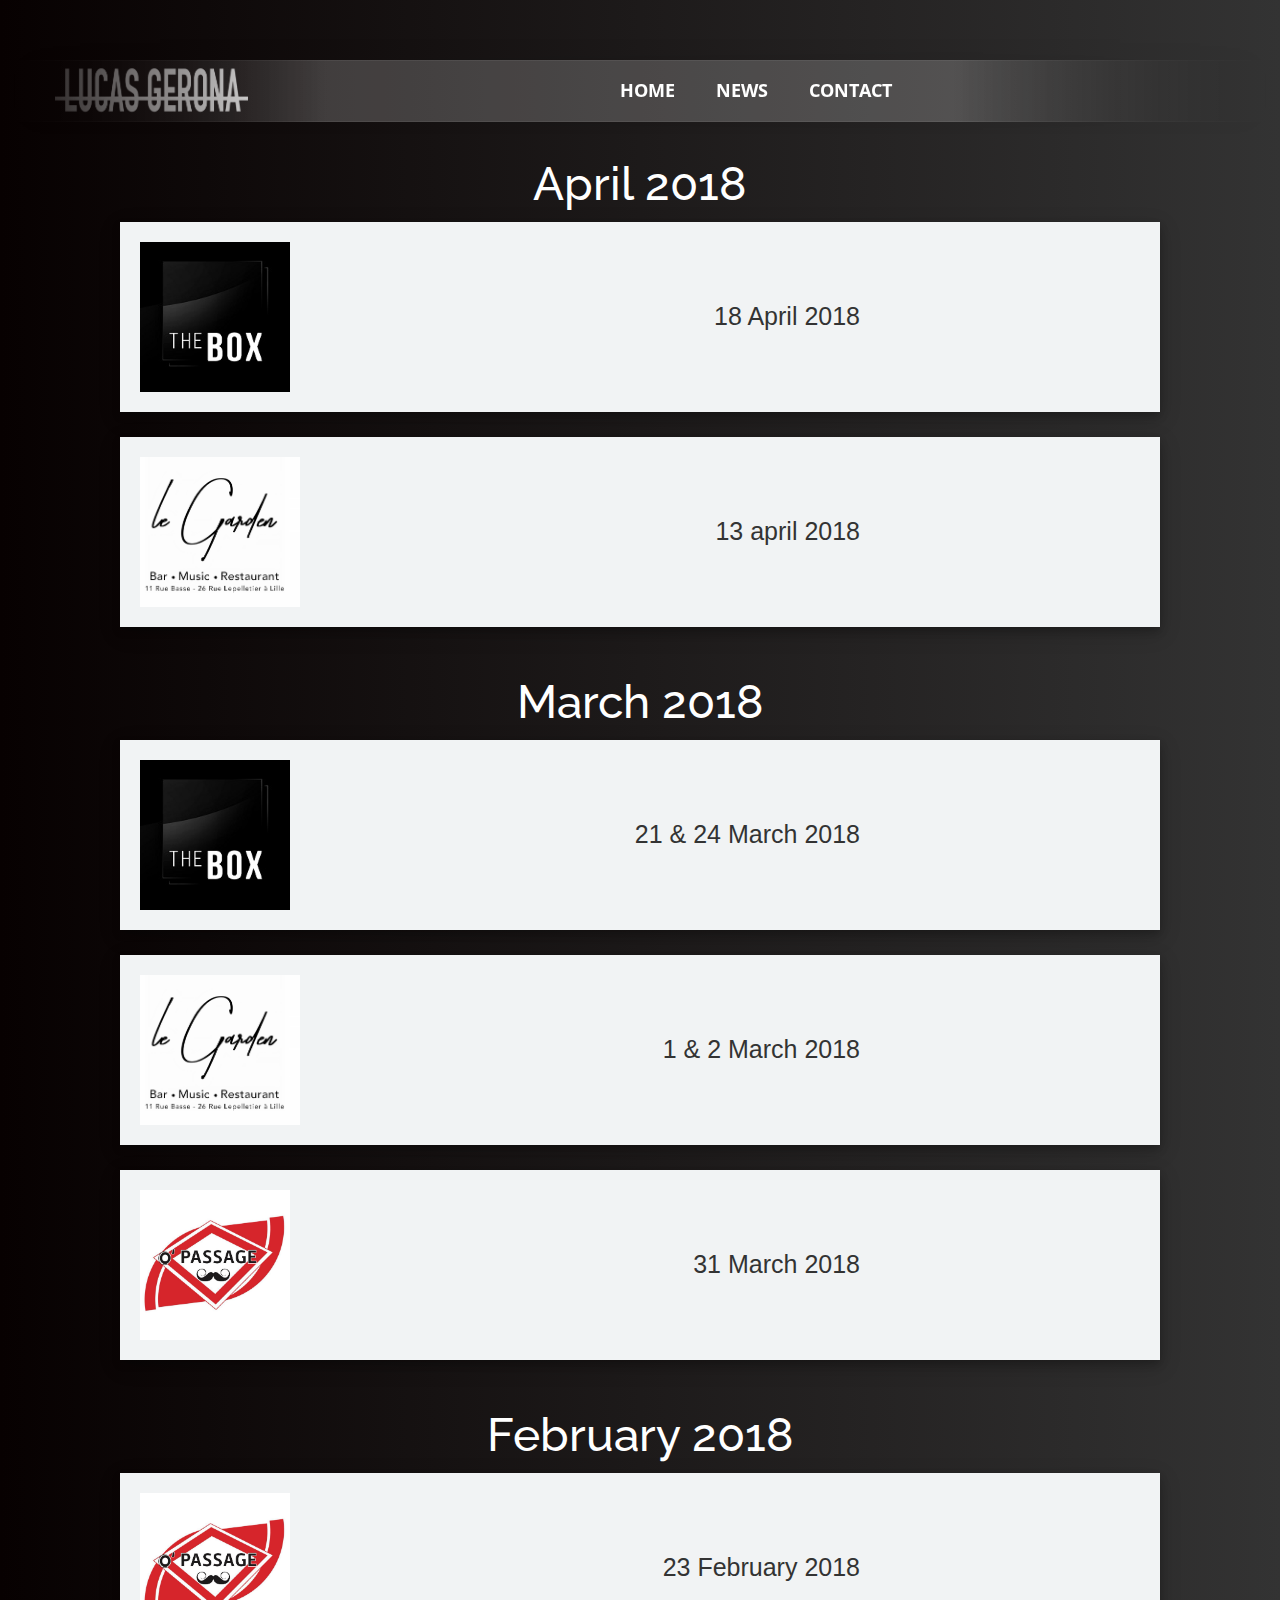
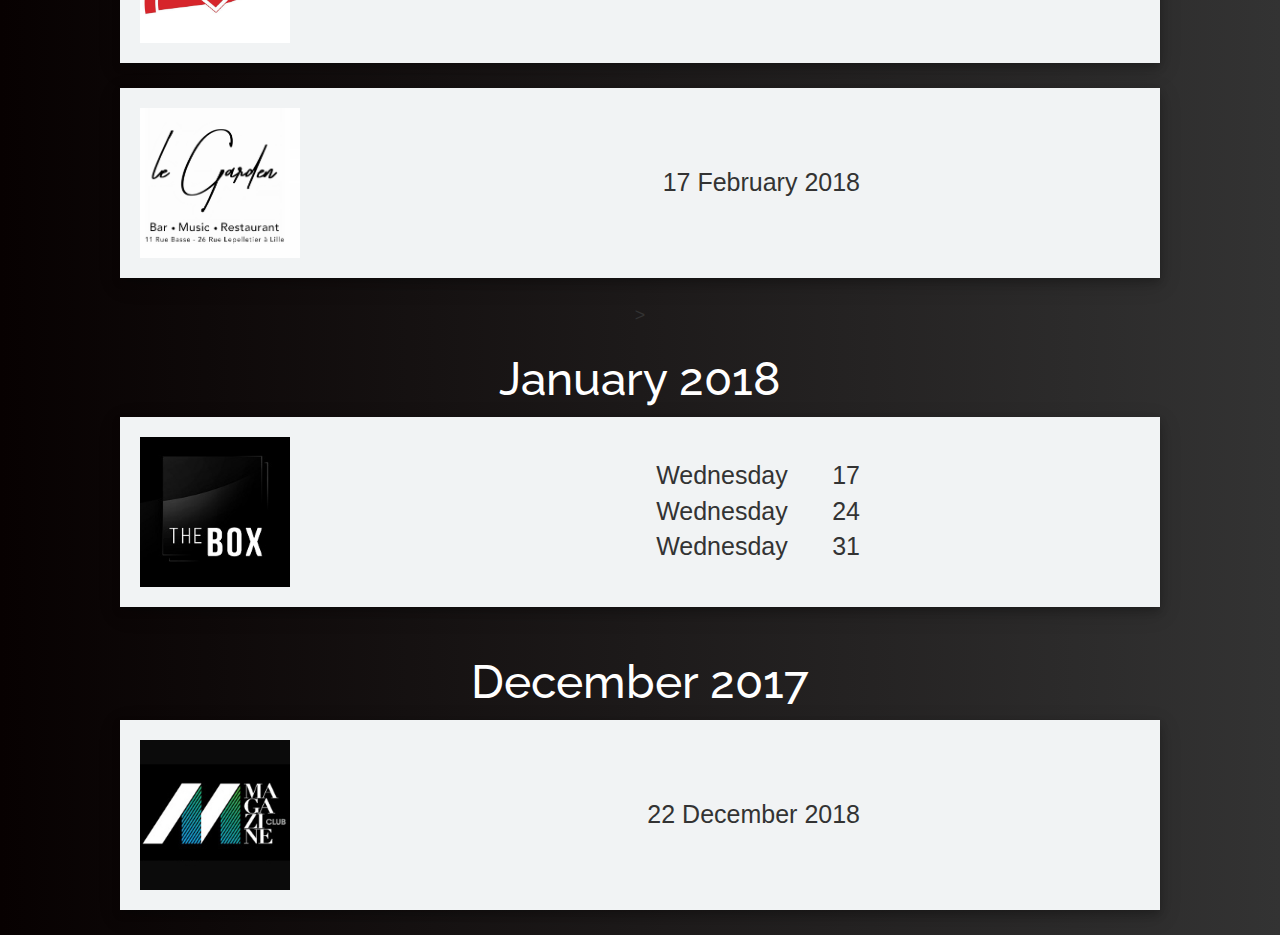
==== actu.html @ 24433958 "Automated commit at 2018-04-03 08:35:40 UTC by middleman-deploy 2.0.0-alpha" ====
<!doctype html>
<html>
  <head>
    <meta charset="utf-8">
    <meta http-equiv="x-ua-compatible" content="ie=edge">
    <meta name="viewport"
          content="width=device-width, initial-scale=1, shrink-to-fit=no">
    <!-- Use the title from a page's frontmatter if it has one -->
    <title></title>
    <link href="stylesheets/application-6e259561.css" rel="stylesheet" />
    <script src="javascripts/application-93de88c9.js"></script>
    <link href="images/images/favicon.png" rel="icon" type="image/png" />
  </head>
  <body>
    <nav class="navpages" style="width: 100%;">
  <div class=" container-fluid">
    <div class="navbar-header">
      <button type="button" class="navbar-toggle collapsed" data-toggle="collapse" data-target="#bs-example-navbar-collapse-1" aria-expanded="false">
        <span class="sr-only">Toggle navigation</span>
        <span class="icon-bar"></span>
        <span class="icon-bar"></span>
        <span class="icon-bar"></span>
      </button>
    </div>
    <ul>
      <a class="navbar-brand" href="index.html"><img src="images/logolucas-5c2c4ae8.png" alt="" style="height: 70px;"></a>
      <li>
        <a href="index.html" class="liens">Home</a>
      </li>
      <li>
        <a href="actu.html" class="liens">News</a>
      </li>
      <li>
        <a href="contact.html" class="liens">Contact</a>
      </li>
    </ul>
  </div><!-- /.container-fluid -->
</nav>

<nav class="choosenav navbar navbar-default">
  <div class="container-fluid">
    <!-- Brand and toggle get grouped for better mobile display -->
    <div class="navbar-header">
      <button type="button" class="navbar-toggle collapsed" data-toggle="collapse" data-target="#bs-example-navbar-collapse-1" aria-expanded="false">
        <span class="sr-only">Toggle navigation</span>
        <span class="icon-bar"></span>
        <span class="icon-bar"></span>
        <span class="icon-bar"></span>
      </button>
      <a class="navbar-brand" href="#"></a>
    </div>

    <!-- Collect the nav links, forms, and other content for toggling -->
    <div class="collapse navbar-collapse" id="bs-example-navbar-collapse-1">
      <ul class="nav navbar-nav">
        <li>
          <a href="index.html" class="liens">Home</a>
        </li>
        <li>
          <a href="tracks.html" class="liens">Tracks</a>
        </li>
        <li>
          <a href="contact.html" class="liens">Contact</a>
        </li>
        <li>
          <a href="actu.html" class="liens">News</a>
        </li>
      </ul>
    </div><!-- /.navbar-collapse -->
</nav>

    <div class="content-actu-dj">
  <div class="container">
    <div class="row">

      <div class="col-xs-12">
        <div class="text-center">
          <h1 style="color: white;">April 2018</h1>
          <div class="card-itmes">
            <div class="photo">
              <img src="images/box-d3280ce8.jpg" height="150" alt="Box" />
            </div>
            <div class="content">
              <br>
              <p class="taille-dj margin-right-card">
                18 April 2018 <br>
              </p>
            </div>
          </div>
          <div class="card-itmes">
            <div class="photo">
              <img src="images/garden-4e55fb9c.png" height="150" alt="Garden" />
            </div>
            <div class="content">
              <br>
              <p class="taille-dj margin-right-card">
                13 april 2018 <br>
              </p>
            </div>
          </div>
        </div>
      </div>

      <div class="col-xs-12">
        <div class="text-center">
          <h1 style="color: white;">March 2018</h1>

          <div class="card-itmes">
            <div class="photo">
              <img src="images/box-d3280ce8.jpg" height="150" alt="Box" />
            </div>
            <div class="content">
              <br>
              <p class="taille-dj margin-right-card">
                21 & 24 March 2018 <br>
              </p>
            </div>
          </div>

          <div class="card-itmes">
            <div class="photo">
              <img src="images/garden-4e55fb9c.png" height="150" alt="Garden" />
            </div>
            <div class="content">
              <br>
              <p class="taille-dj margin-right-card">
                1 & 2 March 2018 <br>
              </p>
            </div>
          </div>
          <div class="card-itmes">
            <div class="photo">
              <img src="images/opassage-7c3a24e4.jpg" height="150" alt="Opassage" />
            </div>
            <div class="content">
              <br>
              <p class="taille-dj margin-right-card">
                31 March 2018 <br>
              </p>
            </div>
          </div>
        </div>
      </div>


      <div class="col-xs-12">
        <div class="text-center">
          <h1 style="color: white;">February 2018</h1>

          <div class="card-itmes">

            <div class="photo">
              <img src="images/opassage-7c3a24e4.jpg" height="150" alt="Opassage" />
            </div>


            <div class="content">
              <br>
              <p class="taille-dj margin-right-card">
                23 February 2018 <br>
              </p>
            </div>

          </div>

          <div class="card-itmes">

            <div class="photo">
              <img src="images/garden-4e55fb9c.png" height="150" alt="Garden" />
            </div>

            <div class="content">
              <br>
              <p class="taille-dj margin-right-card">
                17 February 2018 <br>
              </p>
            </div>

          </div>
        </div>
      </div>
      <div class="col-xs-12">
        <div class="text-center">
          >
        </div>
      </div>
      <div class="col-xs-12">
        <div class="text-center">
          <h1 style="color: white;">January 2018</h1>
          <div class="card-itmes">

            <div class="photo">
              <img src="images/box-d3280ce8.jpg" height="150" alt="Box" />
            </div>


            <div class="content">
              <br>

          <ul class="margin-right-card" style="text-align: left;">
            <li style="list-style:none; "> Wednesday &ensp;&ensp;&ensp;17</li>
            <li style="list-style:none;"> Wednesday &ensp;&ensp;&ensp;24</li>
            <li style="list-style:none;"> Wednesday &ensp;&ensp;&ensp;31</li>
          </ul>
            </div>

          </div>
        </div>
      </div>
      <div class="col-xs-12">
        <div class="text-center">
          <h1 style="color: white;">December 2017</h1>
          <div class="card-itmes">

            <div class="photo">
              <img src="images/magazine-772673e9.jpg" height="150" alt="Magazine" />
            </div>


            <div class="content">
              <br>
              <p class="taille-dj margin-right-card">
                22 December 2018
              </p>
            </div>

          </div>
        </div>
      </div>
    </div>

  </div>
</div>

  </body>
</html>
---- stylesheets/application-6e259561.css ----
@import url("https://fonts.googleapis.com/css?family=Open+Sans:400,300,700|Raleway:400,100,300,700,500");/*!
 * Bootstrap v3.3.7 (http://getbootstrap.com)
 * Copyright 2011-2016 Twitter, Inc.
 * Licensed under MIT (https://github.com/twbs/bootstrap/blob/master/LICENSE)
 *//*! normalize.css v3.0.3 | MIT License | github.com/necolas/normalize.css */html{font-family:sans-serif;-ms-text-size-adjust:100%;-webkit-text-size-adjust:100%}body{margin:0}article,aside,details,figcaption,figure,footer,header,hgroup,main,menu,nav,section,summary{display:block}audio,canvas,progress,video{display:inline-block;vertical-align:baseline}audio:not([controls]){display:none;height:0}[hidden],template{display:none}a{background-color:transparent}a:active,a:hover{outline:0}abbr[title]{border-bottom:1px dotted}b,strong{font-weight:bold}dfn{font-style:italic}h1{font-size:2em;margin:0.67em 0}mark{background:#ff0;color:#000}small{font-size:80%}sub,sup{font-size:75%;line-height:0;position:relative;vertical-align:baseline}sup{top:-0.5em}sub{bottom:-0.25em}img{border:0}svg:not(:root){overflow:hidden}figure{margin:1em 40px}hr{-webkit-box-sizing:content-box;box-sizing:content-box;height:0}pre{overflow:auto}code,kbd,pre,samp{font-family:monospace, monospace;font-size:1em}button,input,optgroup,select,textarea{color:inherit;font:inherit;margin:0}button{overflow:visible}button,select{text-transform:none}button,html input[type="button"],input[type="reset"],input[type="submit"]{-webkit-appearance:button;cursor:pointer}button[disabled],html input[disabled]{cursor:default}button::-moz-focus-inner,input::-moz-focus-inner{border:0;padding:0}input{line-height:normal}input[type="checkbox"],input[type="radio"]{-webkit-box-sizing:border-box;box-sizing:border-box;padding:0}input[type="number"]::-webkit-inner-spin-button,input[type="number"]::-webkit-outer-spin-button{height:auto}input[type="search"]{-webkit-appearance:textfield;-webkit-box-sizing:content-box;box-sizing:content-box}input[type="search"]::-webkit-search-cancel-button,input[type="search"]::-webkit-search-decoration{-webkit-appearance:none}fieldset{border:1px solid #c0c0c0;margin:0 2px;padding:0.35em 0.625em 0.75em}legend{border:0;padding:0}textarea{overflow:auto}optgroup{font-weight:bold}table{border-collapse:collapse;border-spacing:0}td,th{padding:0}/*! Source: https://github.com/h5bp/html5-boilerplate/blob/master/src/css/main.css */@media print{*,*:before,*:after{background:transparent !important;color:#000 !important;-webkit-box-shadow:none !important;box-shadow:none !important;text-shadow:none !important}a,a:visited{text-decoration:underline}a[href]:after{content:" (" attr(href) ")"}abbr[title]:after{content:" (" attr(title) ")"}a[href^="#"]:after,a[href^="javascript:"]:after{content:""}pre,blockquote{border:1px solid #999;page-break-inside:avoid}thead{display:table-header-group}tr,img{page-break-inside:avoid}img{max-width:100% !important}p,h2,h3{orphans:3;widows:3}h2,h3{page-break-after:avoid}.navbar{display:none}.btn>.caret,.dropup>.btn>.caret{border-top-color:#000 !important}.label{border:1px solid #000}.table{border-collapse:collapse !important}.table td,.table th{background-color:#fff !important}.table-bordered th,.table-bordered td{border:1px solid #ddd !important}}@font-face{font-family:'Glyphicons Halflings';src:url("../assets/bootstrap/glyphicons-halflings-regular-86b6f62b.eot");src:url("../assets/bootstrap/glyphicons-halflings-regular-86b6f62b.eot?#iefix") format("embedded-opentype"),url("../assets/bootstrap/glyphicons-halflings-regular-ca35b697.woff2") format("woff2"),url("../assets/bootstrap/glyphicons-halflings-regular-278e49a8.woff") format("woff"),url("../assets/bootstrap/glyphicons-halflings-regular-44bc1850.ttf") format("truetype"),url("../assets/bootstrap/glyphicons-halflings-regular-de51a849.svg#glyphicons_halflingsregular") format("svg")}.glyphicon{position:relative;top:1px;display:inline-block;font-family:'Glyphicons Halflings';font-style:normal;font-weight:normal;line-height:1;-webkit-font-smoothing:antialiased;-moz-osx-font-smoothing:grayscale}.glyphicon-asterisk:before{content:"\002a"}.glyphicon-plus:before{content:"\002b"}.glyphicon-euro:before,.glyphicon-eur:before{content:"\20ac"}.glyphicon-minus:before{content:"\2212"}.glyphicon-cloud:before{content:"\2601"}.glyphicon-envelope:before{content:"\2709"}.glyphicon-pencil:before{content:"\270f"}.glyphicon-glass:before{content:"\e001"}.glyphicon-music:before{content:"\e002"}.glyphicon-search:before{content:"\e003"}.glyphicon-heart:before{content:"\e005"}.glyphicon-star:before{content:"\e006"}.glyphicon-star-empty:before{content:"\e007"}.glyphicon-user:before{content:"\e008"}.glyphicon-film:before{content:"\e009"}.glyphicon-th-large:before{content:"\e010"}.glyphicon-th:before{content:"\e011"}.glyphicon-th-list:before{content:"\e012"}.glyphicon-ok:before{content:"\e013"}.glyphicon-remove:before{content:"\e014"}.glyphicon-zoom-in:before{content:"\e015"}.glyphicon-zoom-out:before{content:"\e016"}.glyphicon-off:before{content:"\e017"}.glyphicon-signal:before{content:"\e018"}.glyphicon-cog:before{content:"\e019"}.glyphicon-trash:before{content:"\e020"}.glyphicon-home:before{content:"\e021"}.glyphicon-file:before{content:"\e022"}.glyphicon-time:before{content:"\e023"}.glyphicon-road:before{content:"\e024"}.glyphicon-download-alt:before{content:"\e025"}.glyphicon-download:before{content:"\e026"}.glyphicon-upload:before{content:"\e027"}.glyphicon-inbox:before{content:"\e028"}.glyphicon-play-circle:before{content:"\e029"}.glyphicon-repeat:before{content:"\e030"}.glyphicon-refresh:before{content:"\e031"}.glyphicon-list-alt:before{content:"\e032"}.glyphicon-lock:before{content:"\e033"}.glyphicon-flag:before{content:"\e034"}.glyphicon-headphones:before{content:"\e035"}.glyphicon-volume-off:before{content:"\e036"}.glyphicon-volume-down:before{content:"\e037"}.glyphicon-volume-up:before{content:"\e038"}.glyphicon-qrcode:before{content:"\e039"}.glyphicon-barcode:before{content:"\e040"}.glyphicon-tag:before{content:"\e041"}.glyphicon-tags:before{content:"\e042"}.glyphicon-book:before{content:"\e043"}.glyphicon-bookmark:before{content:"\e044"}.glyphicon-print:before{content:"\e045"}.glyphicon-camera:before{content:"\e046"}.glyphicon-font:before{content:"\e047"}.glyphicon-bold:before{content:"\e048"}.glyphicon-italic:before{content:"\e049"}.glyphicon-text-height:before{content:"\e050"}.glyphicon-text-width:before{content:"\e051"}.glyphicon-align-left:before{content:"\e052"}.glyphicon-align-center:before{content:"\e053"}.glyphicon-align-right:before{content:"\e054"}.glyphicon-align-justify:before{content:"\e055"}.glyphicon-list:before{content:"\e056"}.glyphicon-indent-left:before{content:"\e057"}.glyphicon-indent-right:before{content:"\e058"}.glyphicon-facetime-video:before{content:"\e059"}.glyphicon-picture:before{content:"\e060"}.glyphicon-map-marker:before{content:"\e062"}.glyphicon-adjust:before{content:"\e063"}.glyphicon-tint:before{content:"\e064"}.glyphicon-edit:before{content:"\e065"}.glyphicon-share:before{content:"\e066"}.glyphicon-check:before{content:"\e067"}.glyphicon-move:before{content:"\e068"}.glyphicon-step-backward:before{content:"\e069"}.glyphicon-fast-backward:before{content:"\e070"}.glyphicon-backward:before{content:"\e071"}.glyphicon-play:before{content:"\e072"}.glyphicon-pause:before{content:"\e073"}.glyphicon-stop:before{content:"\e074"}.glyphicon-forward:before{content:"\e075"}.glyphicon-fast-forward:before{content:"\e076"}.glyphicon-step-forward:before{content:"\e077"}.glyphicon-eject:before{content:"\e078"}.glyphicon-chevron-left:before{content:"\e079"}.glyphicon-chevron-right:before{content:"\e080"}.glyphicon-plus-sign:before{content:"\e081"}.glyphicon-minus-sign:before{content:"\e082"}.glyphicon-remove-sign:before{content:"\e083"}.glyphicon-ok-sign:before{content:"\e084"}.glyphicon-question-sign:before{content:"\e085"}.glyphicon-info-sign:before{content:"\e086"}.glyphicon-screenshot:before{content:"\e087"}.glyphicon-remove-circle:before{content:"\e088"}.glyphicon-ok-circle:before{content:"\e089"}.glyphicon-ban-circle:before{content:"\e090"}.glyphicon-arrow-left:before{content:"\e091"}.glyphicon-arrow-right:before{content:"\e092"}.glyphicon-arrow-up:before{content:"\e093"}.glyphicon-arrow-down:before{content:"\e094"}.glyphicon-share-alt:before{content:"\e095"}.glyphicon-resize-full:before{content:"\e096"}.glyphicon-resize-small:before{content:"\e097"}.glyphicon-exclamation-sign:before{content:"\e101"}.glyphicon-gift:before{content:"\e102"}.glyphicon-leaf:before{content:"\e103"}.glyphicon-fire:before{content:"\e104"}.glyphicon-eye-open:before{content:"\e105"}.glyphicon-eye-close:before{content:"\e106"}.glyphicon-warning-sign:before{content:"\e107"}.glyphicon-plane:before{content:"\e108"}.glyphicon-calendar:before{content:"\e109"}.glyphicon-random:before{content:"\e110"}.glyphicon-comment:before{content:"\e111"}.glyphicon-magnet:before{content:"\e112"}.glyphicon-chevron-up:before{content:"\e113"}.glyphicon-chevron-down:before{content:"\e114"}.glyphicon-retweet:before{content:"\e115"}.glyphicon-shopping-cart:before{content:"\e116"}.glyphicon-folder-close:before{content:"\e117"}.glyphicon-folder-open:before{content:"\e118"}.glyphicon-resize-vertical:before{content:"\e119"}.glyphicon-resize-horizontal:before{content:"\e120"}.glyphicon-hdd:before{content:"\e121"}.glyphicon-bullhorn:before{content:"\e122"}.glyphicon-bell:before{content:"\e123"}.glyphicon-certificate:before{content:"\e124"}.glyphicon-thumbs-up:before{content:"\e125"}.glyphicon-thumbs-down:before{content:"\e126"}.glyphicon-hand-right:before{content:"\e127"}.glyphicon-hand-left:before{content:"\e128"}.glyphicon-hand-up:before{content:"\e129"}.glyphicon-hand-down:before{content:"\e130"}.glyphicon-circle-arrow-right:before{content:"\e131"}.glyphicon-circle-arrow-left:before{content:"\e132"}.glyphicon-circle-arrow-up:before{content:"\e133"}.glyphicon-circle-arrow-down:before{content:"\e134"}.glyphicon-globe:before{content:"\e135"}.glyphicon-wrench:before{content:"\e136"}.glyphicon-tasks:before{content:"\e137"}.glyphicon-filter:before{content:"\e138"}.glyphicon-briefcase:before{content:"\e139"}.glyphicon-fullscreen:before{content:"\e140"}.glyphicon-dashboard:before{content:"\e141"}.glyphicon-paperclip:before{content:"\e142"}.glyphicon-heart-empty:before{content:"\e143"}.glyphicon-link:before{content:"\e144"}.glyphicon-phone:before{content:"\e145"}.glyphicon-pushpin:before{content:"\e146"}.glyphicon-usd:before{content:"\e148"}.glyphicon-gbp:before{content:"\e149"}.glyphicon-sort:before{content:"\e150"}.glyphicon-sort-by-alphabet:before{content:"\e151"}.glyphicon-sort-by-alphabet-alt:before{content:"\e152"}.glyphicon-sort-by-order:before{content:"\e153"}.glyphicon-sort-by-order-alt:before{content:"\e154"}.glyphicon-sort-by-attributes:before{content:"\e155"}.glyphicon-sort-by-attributes-alt:before{content:"\e156"}.glyphicon-unchecked:before{content:"\e157"}.glyphicon-expand:before{content:"\e158"}.glyphicon-collapse-down:before{content:"\e159"}.glyphicon-collapse-up:before{content:"\e160"}.glyphicon-log-in:before{content:"\e161"}.glyphicon-flash:before{content:"\e162"}.glyphicon-log-out:before{content:"\e163"}.glyphicon-new-window:before{content:"\e164"}.glyphicon-record:before{content:"\e165"}.glyphicon-save:before{content:"\e166"}.glyphicon-open:before{content:"\e167"}.glyphicon-saved:before{content:"\e168"}.glyphicon-import:before{content:"\e169"}.glyphicon-export:before{content:"\e170"}.glyphicon-send:before{content:"\e171"}.glyphicon-floppy-disk:before{content:"\e172"}.glyphicon-floppy-saved:before{content:"\e173"}.glyphicon-floppy-remove:before{content:"\e174"}.glyphicon-floppy-save:before{content:"\e175"}.glyphicon-floppy-open:before{content:"\e176"}.glyphicon-credit-card:before{content:"\e177"}.glyphicon-transfer:before{content:"\e178"}.glyphicon-cutlery:before{content:"\e179"}.glyphicon-header:before{content:"\e180"}.glyphicon-compressed:before{content:"\e181"}.glyphicon-earphone:before{content:"\e182"}.glyphicon-phone-alt:before{content:"\e183"}.glyphicon-tower:before{content:"\e184"}.glyphicon-stats:before{content:"\e185"}.glyphicon-sd-video:before{content:"\e186"}.glyphicon-hd-video:before{content:"\e187"}.glyphicon-subtitles:before{content:"\e188"}.glyphicon-sound-stereo:before{content:"\e189"}.glyphicon-sound-dolby:before{content:"\e190"}.glyphicon-sound-5-1:before{content:"\e191"}.glyphicon-sound-6-1:before{content:"\e192"}.glyphicon-sound-7-1:before{content:"\e193"}.glyphicon-copyright-mark:before{content:"\e194"}.glyphicon-registration-mark:before{content:"\e195"}.glyphicon-cloud-download:before{content:"\e197"}.glyphicon-cloud-upload:before{content:"\e198"}.glyphicon-tree-conifer:before{content:"\e199"}.glyphicon-tree-deciduous:before{content:"\e200"}.glyphicon-cd:before{content:"\e201"}.glyphicon-save-file:before{content:"\e202"}.glyphicon-open-file:before{content:"\e203"}.glyphicon-level-up:before{content:"\e204"}.glyphicon-copy:before{content:"\e205"}.glyphicon-paste:before{content:"\e206"}.glyphicon-alert:before{content:"\e209"}.glyphicon-equalizer:before{content:"\e210"}.glyphicon-king:before{content:"\e211"}.glyphicon-queen:before{content:"\e212"}.glyphicon-pawn:before{content:"\e213"}.glyphicon-bishop:before{content:"\e214"}.glyphicon-knight:before{content:"\e215"}.glyphicon-baby-formula:before{content:"\e216"}.glyphicon-tent:before{content:"\26fa"}.glyphicon-blackboard:before{content:"\e218"}.glyphicon-bed:before{content:"\e219"}.glyphicon-apple:before{content:"\f8ff"}.glyphicon-erase:before{content:"\e221"}.glyphicon-hourglass:before{content:"\231b"}.glyphicon-lamp:before{content:"\e223"}.glyphicon-duplicate:before{content:"\e224"}.glyphicon-piggy-bank:before{content:"\e225"}.glyphicon-scissors:before{content:"\e226"}.glyphicon-bitcoin:before{content:"\e227"}.glyphicon-btc:before{content:"\e227"}.glyphicon-xbt:before{content:"\e227"}.glyphicon-yen:before{content:"\00a5"}.glyphicon-jpy:before{content:"\00a5"}.glyphicon-ruble:before{content:"\20bd"}.glyphicon-rub:before{content:"\20bd"}.glyphicon-scale:before{content:"\e230"}.glyphicon-ice-lolly:before{content:"\e231"}.glyphicon-ice-lolly-tasted:before{content:"\e232"}.glyphicon-education:before{content:"\e233"}.glyphicon-option-horizontal:before{content:"\e234"}.glyphicon-option-vertical:before{content:"\e235"}.glyphicon-menu-hamburger:before{content:"\e236"}.glyphicon-modal-window:before{content:"\e237"}.glyphicon-oil:before{content:"\e238"}.glyphicon-grain:before{content:"\e239"}.glyphicon-sunglasses:before{content:"\e240"}.glyphicon-text-size:before{content:"\e241"}.glyphicon-text-color:before{content:"\e242"}.glyphicon-text-background:before{content:"\e243"}.glyphicon-object-align-top:before{content:"\e244"}.glyphicon-object-align-bottom:before{content:"\e245"}.glyphicon-object-align-horizontal:before{content:"\e246"}.glyphicon-object-align-left:before{content:"\e247"}.glyphicon-object-align-vertical:before{content:"\e248"}.glyphicon-object-align-right:before{content:"\e249"}.glyphicon-triangle-right:before{content:"\e250"}.glyphicon-triangle-left:before{content:"\e251"}.glyphicon-triangle-bottom:before{content:"\e252"}.glyphicon-triangle-top:before{content:"\e253"}.glyphicon-console:before{content:"\e254"}.glyphicon-superscript:before{content:"\e255"}.glyphicon-subscript:before{content:"\e256"}.glyphicon-menu-left:before{content:"\e257"}.glyphicon-menu-right:before{content:"\e258"}.glyphicon-menu-down:before{content:"\e259"}.glyphicon-menu-up:before{content:"\e260"}*{-webkit-box-sizing:border-box;box-sizing:border-box}*:before,*:after{-webkit-box-sizing:border-box;box-sizing:border-box}html{font-size:10px;-webkit-tap-highlight-color:transparent}body{font-family:"Open Sans", "Helvetica", "sans-serif";font-size:18px;line-height:1.42857143;color:#333333;background-color:#F4F4F4}input,button,select,textarea{font-family:inherit;font-size:inherit;line-height:inherit}a{color:#469AE0;text-decoration:none}a:hover,a:focus{color:#1f74ba;text-decoration:underline}a:focus{outline:5px auto -webkit-focus-ring-color;outline-offset:-2px}figure{margin:0}img{vertical-align:middle}.img-responsive{display:block;max-width:100%;height:auto}.img-rounded{border-radius:2px}.img-thumbnail{padding:4px;line-height:1.42857143;background-color:#F4F4F4;border:1px solid #ddd;border-radius:2px;-webkit-transition:all 0.2s ease-in-out;transition:all 0.2s ease-in-out;display:inline-block;max-width:100%;height:auto}.img-circle{border-radius:50%}hr{margin-top:25px;margin-bottom:25px;border:0;border-top:1px solid #eeeeee}.sr-only{position:absolute;width:1px;height:1px;margin:-1px;padding:0;overflow:hidden;clip:rect(0, 0, 0, 0);border:0}.sr-only-focusable:active,.sr-only-focusable:focus{position:static;width:auto;height:auto;margin:0;overflow:visible;clip:auto}[role="button"]{cursor:pointer}h1,h2,h3,h4,h5,h6,.h1,.h2,.h3,.h4,.h5,.h6{font-family:"Raleway", "Helvetica", "sans-serif";font-weight:500;line-height:1.1;color:inherit}h1 small,h1 .small,h2 small,h2 .small,h3 small,h3 .small,h4 small,h4 .small,h5 small,h5 .small,h6 small,h6 .small,.h1 small,.h1 .small,.h2 small,.h2 .small,.h3 small,.h3 .small,.h4 small,.h4 .small,.h5 small,.h5 .small,.h6 small,.h6 .small{font-weight:normal;line-height:1;color:#777777}h1,.h1,h2,.h2,h3,.h3{margin-top:25px;margin-bottom:12.5px}h1 small,h1 .small,.h1 small,.h1 .small,h2 small,h2 .small,.h2 small,.h2 .small,h3 small,h3 .small,.h3 small,.h3 .small{font-size:65%}h4,.h4,h5,.h5,h6,.h6{margin-top:12.5px;margin-bottom:12.5px}h4 small,h4 .small,.h4 small,.h4 .small,h5 small,h5 .small,.h5 small,.h5 .small,h6 small,h6 .small,.h6 small,.h6 .small{font-size:75%}h1,.h1{font-size:46px}h2,.h2{font-size:38px}h3,.h3{font-size:31px}h4,.h4{font-size:23px}h5,.h5{font-size:18px}h6,.h6{font-size:16px}p{margin:0 0 12.5px}.lead{margin-bottom:25px;font-size:20px;font-weight:300;line-height:1.4}@media (min-width: 768px){.lead{font-size:27px}}small,.small{font-size:88%}mark,.mark{background-color:#fcf8e3;padding:.2em}.text-left{text-align:left}.text-right{text-align:right}.text-center{text-align:center}.text-justify{text-align:justify}.text-nowrap{white-space:nowrap}.text-lowercase{text-transform:lowercase}.text-uppercase,.initialism{text-transform:uppercase}.text-capitalize{text-transform:capitalize}.text-muted{color:#777777}.text-primary{color:#469AE0}a.text-primary:hover,a.text-primary:focus{color:#2381d0}.text-success{color:#3c763d}a.text-success:hover,a.text-success:focus{color:#2b542c}.text-info{color:#31708f}a.text-info:hover,a.text-info:focus{color:#245269}.text-warning{color:#8a6d3b}a.text-warning:hover,a.text-warning:focus{color:#66512c}.text-danger{color:#a94442}a.text-danger:hover,a.text-danger:focus{color:#843534}.bg-primary{color:#fff}.bg-primary{background-color:#469AE0}a.bg-primary:hover,a.bg-primary:focus{background-color:#2381d0}.bg-success{background-color:#dff0d8}a.bg-success:hover,a.bg-success:focus{background-color:#c1e2b3}.bg-info{background-color:#d9edf7}a.bg-info:hover,a.bg-info:focus{background-color:#afd9ee}.bg-warning{background-color:#fcf8e3}a.bg-warning:hover,a.bg-warning:focus{background-color:#f7ecb5}.bg-danger{background-color:#f2dede}a.bg-danger:hover,a.bg-danger:focus{background-color:#e4b9b9}.page-header{padding-bottom:11.5px;margin:50px 0 25px;border-bottom:1px solid #eeeeee}ul,ol{margin-top:0;margin-bottom:12.5px}ul ul,ul ol,ol ul,ol ol{margin-bottom:0}.list-unstyled{padding-left:0;list-style:none}.list-inline{padding-left:0;list-style:none;margin-left:-5px}.list-inline>li{display:inline-block;padding-left:5px;padding-right:5px}dl{margin-top:0;margin-bottom:25px}dt,dd{line-height:1.42857143}dt{font-weight:bold}dd{margin-left:0}.dl-horizontal dd:before,.dl-horizontal dd:after{content:" ";display:table}.dl-horizontal dd:after{clear:both}@media (min-width: 768px){.dl-horizontal dt{float:left;width:160px;clear:left;text-align:right;overflow:hidden;text-overflow:ellipsis;white-space:nowrap}.dl-horizontal dd{margin-left:180px}}abbr[title],abbr[data-original-title]{cursor:help;border-bottom:1px dotted #777777}.initialism{font-size:90%}blockquote{padding:12.5px 25px;margin:0 0 25px;font-size:22.5px;border-left:5px solid #eeeeee}blockquote p:last-child,blockquote ul:last-child,blockquote ol:last-child{margin-bottom:0}blockquote footer,blockquote small,blockquote .small{display:block;font-size:80%;line-height:1.42857143;color:#777777}blockquote footer:before,blockquote small:before,blockquote .small:before{content:'\2014 \00A0'}.blockquote-reverse,blockquote.pull-right{padding-right:15px;padding-left:0;border-right:5px solid #eeeeee;border-left:0;text-align:right}.blockquote-reverse footer:before,.blockquote-reverse small:before,.blockquote-reverse .small:before,blockquote.pull-right footer:before,blockquote.pull-right small:before,blockquote.pull-right .small:before{content:''}.blockquote-reverse footer:after,.blockquote-reverse small:after,.blockquote-reverse .small:after,blockquote.pull-right footer:after,blockquote.pull-right small:after,blockquote.pull-right .small:after{content:'\00A0 \2014'}address{margin-bottom:25px;font-style:normal;line-height:1.42857143}code,kbd,pre,samp{font-family:Menlo, Monaco, Consolas, "Courier New", monospace}code{padding:2px 4px;font-size:90%;color:#c7254e;background-color:#f9f2f4;border-radius:2px}kbd{padding:2px 4px;font-size:90%;color:#fff;background-color:#333;border-radius:2px;-webkit-box-shadow:inset 0 -1px 0 rgba(0,0,0,0.25);box-shadow:inset 0 -1px 0 rgba(0,0,0,0.25)}kbd kbd{padding:0;font-size:100%;font-weight:bold;-webkit-box-shadow:none;box-shadow:none}pre{display:block;padding:12px;margin:0 0 12.5px;font-size:17px;line-height:1.42857143;word-break:break-all;word-wrap:break-word;color:#333333;background-color:#f5f5f5;border:1px solid #ccc;border-radius:2px}pre code{padding:0;font-size:inherit;color:inherit;white-space:pre-wrap;background-color:transparent;border-radius:0}.pre-scrollable{max-height:340px;overflow-y:scroll}.container{margin-right:auto;margin-left:auto;padding-left:15px;padding-right:15px}.container:before,.container:after{content:" ";display:table}.container:after{clear:both}@media (min-width: 768px){.container{width:750px}}@media (min-width: 992px){.container{width:970px}}@media (min-width: 1200px){.container{width:1170px}}.container-fluid{margin-right:auto;margin-left:auto;padding-left:15px;padding-right:15px}.container-fluid:before,.container-fluid:after{content:" ";display:table}.container-fluid:after{clear:both}.row{margin-left:-15px;margin-right:-15px}.row:before,.row:after{content:" ";display:table}.row:after{clear:both}.col-xs-1,.col-sm-1,.col-md-1,.col-lg-1,.col-xs-2,.col-sm-2,.col-md-2,.col-lg-2,.col-xs-3,.col-sm-3,.col-md-3,.col-lg-3,.col-xs-4,.col-sm-4,.col-md-4,.col-lg-4,.col-xs-5,.col-sm-5,.col-md-5,.col-lg-5,.col-xs-6,.col-sm-6,.col-md-6,.col-lg-6,.col-xs-7,.col-sm-7,.col-md-7,.col-lg-7,.col-xs-8,.col-sm-8,.col-md-8,.col-lg-8,.col-xs-9,.col-sm-9,.col-md-9,.col-lg-9,.col-xs-10,.col-sm-10,.col-md-10,.col-lg-10,.col-xs-11,.col-sm-11,.col-md-11,.col-lg-11,.col-xs-12,.col-sm-12,.col-md-12,.col-lg-12{position:relative;min-height:1px;padding-left:15px;padding-right:15px}.col-xs-1,.col-xs-2,.col-xs-3,.col-xs-4,.col-xs-5,.col-xs-6,.col-xs-7,.col-xs-8,.col-xs-9,.col-xs-10,.col-xs-11,.col-xs-12{float:left}.col-xs-1{width:8.33333333%}.col-xs-2{width:16.66666667%}.col-xs-3{width:25%}.col-xs-4{width:33.33333333%}.col-xs-5{width:41.66666667%}.col-xs-6{width:50%}.col-xs-7{width:58.33333333%}.col-xs-8{width:66.66666667%}.col-xs-9{width:75%}.col-xs-10{width:83.33333333%}.col-xs-11{width:91.66666667%}.col-xs-12{width:100%}.col-xs-pull-0{right:auto}.col-xs-pull-1{right:8.33333333%}.col-xs-pull-2{right:16.66666667%}.col-xs-pull-3{right:25%}.col-xs-pull-4{right:33.33333333%}.col-xs-pull-5{right:41.66666667%}.col-xs-pull-6{right:50%}.col-xs-pull-7{right:58.33333333%}.col-xs-pull-8{right:66.66666667%}.col-xs-pull-9{right:75%}.col-xs-pull-10{right:83.33333333%}.col-xs-pull-11{right:91.66666667%}.col-xs-pull-12{right:100%}.col-xs-push-0{left:auto}.col-xs-push-1{left:8.33333333%}.col-xs-push-2{left:16.66666667%}.col-xs-push-3{left:25%}.col-xs-push-4{left:33.33333333%}.col-xs-push-5{left:41.66666667%}.col-xs-push-6{left:50%}.col-xs-push-7{left:58.33333333%}.col-xs-push-8{left:66.66666667%}.col-xs-push-9{left:75%}.col-xs-push-10{left:83.33333333%}.col-xs-push-11{left:91.66666667%}.col-xs-push-12{left:100%}.col-xs-offset-0{margin-left:0%}.col-xs-offset-1{margin-left:8.33333333%}.col-xs-offset-2{margin-left:16.66666667%}.col-xs-offset-3{margin-left:25%}.col-xs-offset-4{margin-left:33.33333333%}.col-xs-offset-5{margin-left:41.66666667%}.col-xs-offset-6{margin-left:50%}.col-xs-offset-7{margin-left:58.33333333%}.col-xs-offset-8{margin-left:66.66666667%}.col-xs-offset-9{margin-left:75%}.col-xs-offset-10{margin-left:83.33333333%}.col-xs-offset-11{margin-left:91.66666667%}.col-xs-offset-12{margin-left:100%}@media (min-width: 768px){.col-sm-1,.col-sm-2,.col-sm-3,.col-sm-4,.col-sm-5,.col-sm-6,.col-sm-7,.col-sm-8,.col-sm-9,.col-sm-10,.col-sm-11,.col-sm-12{float:left}.col-sm-1{width:8.33333333%}.col-sm-2{width:16.66666667%}.col-sm-3{width:25%}.col-sm-4{width:33.33333333%}.col-sm-5{width:41.66666667%}.col-sm-6{width:50%}.col-sm-7{width:58.33333333%}.col-sm-8{width:66.66666667%}.col-sm-9{width:75%}.col-sm-10{width:83.33333333%}.col-sm-11{width:91.66666667%}.col-sm-12{width:100%}.col-sm-pull-0{right:auto}.col-sm-pull-1{right:8.33333333%}.col-sm-pull-2{right:16.66666667%}.col-sm-pull-3{right:25%}.col-sm-pull-4{right:33.33333333%}.col-sm-pull-5{right:41.66666667%}.col-sm-pull-6{right:50%}.col-sm-pull-7{right:58.33333333%}.col-sm-pull-8{right:66.66666667%}.col-sm-pull-9{right:75%}.col-sm-pull-10{right:83.33333333%}.col-sm-pull-11{right:91.66666667%}.col-sm-pull-12{right:100%}.col-sm-push-0{left:auto}.col-sm-push-1{left:8.33333333%}.col-sm-push-2{left:16.66666667%}.col-sm-push-3{left:25%}.col-sm-push-4{left:33.33333333%}.col-sm-push-5{left:41.66666667%}.col-sm-push-6{left:50%}.col-sm-push-7{left:58.33333333%}.col-sm-push-8{left:66.66666667%}.col-sm-push-9{left:75%}.col-sm-push-10{left:83.33333333%}.col-sm-push-11{left:91.66666667%}.col-sm-push-12{left:100%}.col-sm-offset-0{margin-left:0%}.col-sm-offset-1{margin-left:8.33333333%}.col-sm-offset-2{margin-left:16.66666667%}.col-sm-offset-3{margin-left:25%}.col-sm-offset-4{margin-left:33.33333333%}.col-sm-offset-5{margin-left:41.66666667%}.col-sm-offset-6{margin-left:50%}.col-sm-offset-7{margin-left:58.33333333%}.col-sm-offset-8{margin-left:66.66666667%}.col-sm-offset-9{margin-left:75%}.col-sm-offset-10{margin-left:83.33333333%}.col-sm-offset-11{margin-left:91.66666667%}.col-sm-offset-12{margin-left:100%}}@media (min-width: 992px){.col-md-1,.col-md-2,.col-md-3,.col-md-4,.col-md-5,.col-md-6,.col-md-7,.col-md-8,.col-md-9,.col-md-10,.col-md-11,.col-md-12{float:left}.col-md-1{width:8.33333333%}.col-md-2{width:16.66666667%}.col-md-3{width:25%}.col-md-4{width:33.33333333%}.col-md-5{width:41.66666667%}.col-md-6{width:50%}.col-md-7{width:58.33333333%}.col-md-8{width:66.66666667%}.col-md-9{width:75%}.col-md-10{width:83.33333333%}.col-md-11{width:91.66666667%}.col-md-12{width:100%}.col-md-pull-0{right:auto}.col-md-pull-1{right:8.33333333%}.col-md-pull-2{right:16.66666667%}.col-md-pull-3{right:25%}.col-md-pull-4{right:33.33333333%}.col-md-pull-5{right:41.66666667%}.col-md-pull-6{right:50%}.col-md-pull-7{right:58.33333333%}.col-md-pull-8{right:66.66666667%}.col-md-pull-9{right:75%}.col-md-pull-10{right:83.33333333%}.col-md-pull-11{right:91.66666667%}.col-md-pull-12{right:100%}.col-md-push-0{left:auto}.col-md-push-1{left:8.33333333%}.col-md-push-2{left:16.66666667%}.col-md-push-3{left:25%}.col-md-push-4{left:33.33333333%}.col-md-push-5{left:41.66666667%}.col-md-push-6{left:50%}.col-md-push-7{left:58.33333333%}.col-md-push-8{left:66.66666667%}.col-md-push-9{left:75%}.col-md-push-10{left:83.33333333%}.col-md-push-11{left:91.66666667%}.col-md-push-12{left:100%}.col-md-offset-0{margin-left:0%}.col-md-offset-1{margin-left:8.33333333%}.col-md-offset-2{margin-left:16.66666667%}.col-md-offset-3{margin-left:25%}.col-md-offset-4{margin-left:33.33333333%}.col-md-offset-5{margin-left:41.66666667%}.col-md-offset-6{margin-left:50%}.col-md-offset-7{margin-left:58.33333333%}.col-md-offset-8{margin-left:66.66666667%}.col-md-offset-9{margin-left:75%}.col-md-offset-10{margin-left:83.33333333%}.col-md-offset-11{margin-left:91.66666667%}.col-md-offset-12{margin-left:100%}}@media (min-width: 1200px){.col-lg-1,.col-lg-2,.col-lg-3,.col-lg-4,.col-lg-5,.col-lg-6,.col-lg-7,.col-lg-8,.col-lg-9,.col-lg-10,.col-lg-11,.col-lg-12{float:left}.col-lg-1{width:8.33333333%}.col-lg-2{width:16.66666667%}.col-lg-3{width:25%}.col-lg-4{width:33.33333333%}.col-lg-5{width:41.66666667%}.col-lg-6{width:50%}.col-lg-7{width:58.33333333%}.col-lg-8{width:66.66666667%}.col-lg-9{width:75%}.col-lg-10{width:83.33333333%}.col-lg-11{width:91.66666667%}.col-lg-12{width:100%}.col-lg-pull-0{right:auto}.col-lg-pull-1{right:8.33333333%}.col-lg-pull-2{right:16.66666667%}.col-lg-pull-3{right:25%}.col-lg-pull-4{right:33.33333333%}.col-lg-pull-5{right:41.66666667%}.col-lg-pull-6{right:50%}.col-lg-pull-7{right:58.33333333%}.col-lg-pull-8{right:66.66666667%}.col-lg-pull-9{right:75%}.col-lg-pull-10{right:83.33333333%}.col-lg-pull-11{right:91.66666667%}.col-lg-pull-12{right:100%}.col-lg-push-0{left:auto}.col-lg-push-1{left:8.33333333%}.col-lg-push-2{left:16.66666667%}.col-lg-push-3{left:25%}.col-lg-push-4{left:33.33333333%}.col-lg-push-5{left:41.66666667%}.col-lg-push-6{left:50%}.col-lg-push-7{left:58.33333333%}.col-lg-push-8{left:66.66666667%}.col-lg-push-9{left:75%}.col-lg-push-10{left:83.33333333%}.col-lg-push-11{left:91.66666667%}.col-lg-push-12{left:100%}.col-lg-offset-0{margin-left:0%}.col-lg-offset-1{margin-left:8.33333333%}.col-lg-offset-2{margin-left:16.66666667%}.col-lg-offset-3{margin-left:25%}.col-lg-offset-4{margin-left:33.33333333%}.col-lg-offset-5{margin-left:41.66666667%}.col-lg-offset-6{margin-left:50%}.col-lg-offset-7{margin-left:58.33333333%}.col-lg-offset-8{margin-left:66.66666667%}.col-lg-offset-9{margin-left:75%}.col-lg-offset-10{margin-left:83.33333333%}.col-lg-offset-11{margin-left:91.66666667%}.col-lg-offset-12{margin-left:100%}}table{background-color:transparent}caption{padding-top:8px;padding-bottom:8px;color:#777777;text-align:left}th{text-align:left}.table{width:100%;max-width:100%;margin-bottom:25px}.table>thead>tr>th,.table>thead>tr>td,.table>tbody>tr>th,.table>tbody>tr>td,.table>tfoot>tr>th,.table>tfoot>tr>td{padding:8px;line-height:1.42857143;vertical-align:top;border-top:1px solid #ddd}.table>thead>tr>th{vertical-align:bottom;border-bottom:2px solid #ddd}.table>caption+thead>tr:first-child>th,.table>caption+thead>tr:first-child>td,.table>colgroup+thead>tr:first-child>th,.table>colgroup+thead>tr:first-child>td,.table>thead:first-child>tr:first-child>th,.table>thead:first-child>tr:first-child>td{border-top:0}.table>tbody+tbody{border-top:2px solid #ddd}.table .table{background-color:#F4F4F4}.table-condensed>thead>tr>th,.table-condensed>thead>tr>td,.table-condensed>tbody>tr>th,.table-condensed>tbody>tr>td,.table-condensed>tfoot>tr>th,.table-condensed>tfoot>tr>td{padding:5px}.table-bordered{border:1px solid #ddd}.table-bordered>thead>tr>th,.table-bordered>thead>tr>td,.table-bordered>tbody>tr>th,.table-bordered>tbody>tr>td,.table-bordered>tfoot>tr>th,.table-bordered>tfoot>tr>td{border:1px solid #ddd}.table-bordered>thead>tr>th,.table-bordered>thead>tr>td{border-bottom-width:2px}.table-striped>tbody>tr:nth-of-type(odd){background-color:#f9f9f9}.table-hover>tbody>tr:hover{background-color:#f5f5f5}table col[class*="col-"]{position:static;float:none;display:table-column}table td[class*="col-"],table th[class*="col-"]{position:static;float:none;display:table-cell}.table>thead>tr>td.active,.table>thead>tr>th.active,.table>thead>tr.active>td,.table>thead>tr.active>th,.table>tbody>tr>td.active,.table>tbody>tr>th.active,.table>tbody>tr.active>td,.table>tbody>tr.active>th,.table>tfoot>tr>td.active,.table>tfoot>tr>th.active,.table>tfoot>tr.active>td,.table>tfoot>tr.active>th{background-color:#f5f5f5}.table-hover>tbody>tr>td.active:hover,.table-hover>tbody>tr>th.active:hover,.table-hover>tbody>tr.active:hover>td,.table-hover>tbody>tr:hover>.active,.table-hover>tbody>tr.active:hover>th{background-color:#e8e8e8}.table>thead>tr>td.success,.table>thead>tr>th.success,.table>thead>tr.success>td,.table>thead>tr.success>th,.table>tbody>tr>td.success,.table>tbody>tr>th.success,.table>tbody>tr.success>td,.table>tbody>tr.success>th,.table>tfoot>tr>td.success,.table>tfoot>tr>th.success,.table>tfoot>tr.success>td,.table>tfoot>tr.success>th{background-color:#dff0d8}.table-hover>tbody>tr>td.success:hover,.table-hover>tbody>tr>th.success:hover,.table-hover>tbody>tr.success:hover>td,.table-hover>tbody>tr:hover>.success,.table-hover>tbody>tr.success:hover>th{background-color:#d0e9c6}.table>thead>tr>td.info,.table>thead>tr>th.info,.table>thead>tr.info>td,.table>thead>tr.info>th,.table>tbody>tr>td.info,.table>tbody>tr>th.info,.table>tbody>tr.info>td,.table>tbody>tr.info>th,.table>tfoot>tr>td.info,.table>tfoot>tr>th.info,.table>tfoot>tr.info>td,.table>tfoot>tr.info>th{background-color:#d9edf7}.table-hover>tbody>tr>td.info:hover,.table-hover>tbody>tr>th.info:hover,.table-hover>tbody>tr.info:hover>td,.table-hover>tbody>tr:hover>.info,.table-hover>tbody>tr.info:hover>th{background-color:#c4e3f3}.table>thead>tr>td.warning,.table>thead>tr>th.warning,.table>thead>tr.warning>td,.table>thead>tr.warning>th,.table>tbody>tr>td.warning,.table>tbody>tr>th.warning,.table>tbody>tr.warning>td,.table>tbody>tr.warning>th,.table>tfoot>tr>td.warning,.table>tfoot>tr>th.warning,.table>tfoot>tr.warning>td,.table>tfoot>tr.warning>th{background-color:#fcf8e3}.table-hover>tbody>tr>td.warning:hover,.table-hover>tbody>tr>th.warning:hover,.table-hover>tbody>tr.warning:hover>td,.table-hover>tbody>tr:hover>.warning,.table-hover>tbody>tr.warning:hover>th{background-color:#faf2cc}.table>thead>tr>td.danger,.table>thead>tr>th.danger,.table>thead>tr.danger>td,.table>thead>tr.danger>th,.table>tbody>tr>td.danger,.table>tbody>tr>th.danger,.table>tbody>tr.danger>td,.table>tbody>tr.danger>th,.table>tfoot>tr>td.danger,.table>tfoot>tr>th.danger,.table>tfoot>tr.danger>td,.table>tfoot>tr.danger>th{background-color:#f2dede}.table-hover>tbody>tr>td.danger:hover,.table-hover>tbody>tr>th.danger:hover,.table-hover>tbody>tr.danger:hover>td,.table-hover>tbody>tr:hover>.danger,.table-hover>tbody>tr.danger:hover>th{background-color:#ebcccc}.table-responsive{overflow-x:auto;min-height:0.01%}@media screen and (max-width: 767px){.table-responsive{width:100%;margin-bottom:18.75px;overflow-y:hidden;-ms-overflow-style:-ms-autohiding-scrollbar;border:1px solid #ddd}.table-responsive>.table{margin-bottom:0}.table-responsive>.table>thead>tr>th,.table-responsive>.table>thead>tr>td,.table-responsive>.table>tbody>tr>th,.table-responsive>.table>tbody>tr>td,.table-responsive>.table>tfoot>tr>th,.table-responsive>.table>tfoot>tr>td{white-space:nowrap}.table-responsive>.table-bordered{border:0}.table-responsive>.table-bordered>thead>tr>th:first-child,.table-responsive>.table-bordered>thead>tr>td:first-child,.table-responsive>.table-bordered>tbody>tr>th:first-child,.table-responsive>.table-bordered>tbody>tr>td:first-child,.table-responsive>.table-bordered>tfoot>tr>th:first-child,.table-responsive>.table-bordered>tfoot>tr>td:first-child{border-left:0}.table-responsive>.table-bordered>thead>tr>th:last-child,.table-responsive>.table-bordered>thead>tr>td:last-child,.table-responsive>.table-bordered>tbody>tr>th:last-child,.table-responsive>.table-bordered>tbody>tr>td:last-child,.table-responsive>.table-bordered>tfoot>tr>th:last-child,.table-responsive>.table-bordered>tfoot>tr>td:last-child{border-right:0}.table-responsive>.table-bordered>tbody>tr:last-child>th,.table-responsive>.table-bordered>tbody>tr:last-child>td,.table-responsive>.table-bordered>tfoot>tr:last-child>th,.table-responsive>.table-bordered>tfoot>tr:last-child>td{border-bottom:0}}fieldset{padding:0;margin:0;border:0;min-width:0}legend{display:block;width:100%;padding:0;margin-bottom:25px;font-size:27px;line-height:inherit;color:#333333;border:0;border-bottom:1px solid #e5e5e5}label{display:inline-block;max-width:100%;margin-bottom:5px;font-weight:bold}input[type="search"]{-webkit-box-sizing:border-box;box-sizing:border-box}input[type="radio"],input[type="checkbox"]{margin:4px 0 0;margin-top:1px \9;line-height:normal}input[type="file"]{display:block}input[type="range"]{display:block;width:100%}select[multiple],select[size]{height:auto}input[type="file"]:focus,input[type="radio"]:focus,input[type="checkbox"]:focus{outline:5px auto -webkit-focus-ring-color;outline-offset:-2px}output{display:block;padding-top:7px;font-size:18px;line-height:1.42857143;color:#000000}.form-control{display:block;width:100%;height:39px;padding:6px 12px;font-size:18px;line-height:1.42857143;color:#000000;background-color:#fff;background-image:none;border:1px solid #ccc;border-radius:2px;-webkit-box-shadow:inset 0 1px 1px rgba(0,0,0,0.075);box-shadow:inset 0 1px 1px rgba(0,0,0,0.075);-webkit-transition:border-color ease-in-out 0.15s, box-shadow ease-in-out 0.15s;-webkit-transition:border-color ease-in-out 0.15s, -webkit-box-shadow ease-in-out 0.15s;transition:border-color ease-in-out 0.15s, -webkit-box-shadow ease-in-out 0.15s;transition:border-color ease-in-out 0.15s, box-shadow ease-in-out 0.15s;transition:border-color ease-in-out 0.15s, box-shadow ease-in-out 0.15s, -webkit-box-shadow ease-in-out 0.15s}.form-control:focus{border-color:#66afe9;outline:0;-webkit-box-shadow:inset 0 1px 1px rgba(0,0,0,0.075),0 0 8px rgba(102,175,233,0.6);box-shadow:inset 0 1px 1px rgba(0,0,0,0.075),0 0 8px rgba(102,175,233,0.6)}.form-control::-moz-placeholder{color:#999;opacity:1}.form-control:-ms-input-placeholder{color:#999}.form-control::-webkit-input-placeholder{color:#999}.form-control::-ms-expand{border:0;background-color:transparent}.form-control[disabled],.form-control[readonly],fieldset[disabled] .form-control{background-color:#eeeeee;opacity:1}.form-control[disabled],fieldset[disabled] .form-control{cursor:not-allowed}textarea.form-control{height:auto}input[type="search"]{-webkit-appearance:none}@media screen and (-webkit-min-device-pixel-ratio: 0){input[type="date"].form-control,input[type="time"].form-control,input[type="datetime-local"].form-control,input[type="month"].form-control{line-height:39px}input[type="date"].input-sm,.input-group-sm>input[type="date"].form-control,.input-group-sm>input[type="date"].input-group-addon,.input-group-sm>.input-group-btn>input[type="date"].btn,.input-group-sm input[type="date"],input[type="time"].input-sm,.input-group-sm>input[type="time"].form-control,.input-group-sm>input[type="time"].input-group-addon,.input-group-sm>.input-group-btn>input[type="time"].btn,.input-group-sm input[type="time"],input[type="datetime-local"].input-sm,.input-group-sm>input[type="datetime-local"].form-control,.input-group-sm>input[type="datetime-local"].input-group-addon,.input-group-sm>.input-group-btn>input[type="datetime-local"].btn,.input-group-sm input[type="datetime-local"],input[type="month"].input-sm,.input-group-sm>input[type="month"].form-control,.input-group-sm>input[type="month"].input-group-addon,.input-group-sm>.input-group-btn>input[type="month"].btn,.input-group-sm input[type="month"]{line-height:36px}input[type="date"].input-lg,.input-group-lg>input[type="date"].form-control,.input-group-lg>input[type="date"].input-group-addon,.input-group-lg>.input-group-btn>input[type="date"].btn,.input-group-lg input[type="date"],input[type="time"].input-lg,.input-group-lg>input[type="time"].form-control,.input-group-lg>input[type="time"].input-group-addon,.input-group-lg>.input-group-btn>input[type="time"].btn,.input-group-lg input[type="time"],input[type="datetime-local"].input-lg,.input-group-lg>input[type="datetime-local"].form-control,.input-group-lg>input[type="datetime-local"].input-group-addon,.input-group-lg>.input-group-btn>input[type="datetime-local"].btn,.input-group-lg input[type="datetime-local"],input[type="month"].input-lg,.input-group-lg>input[type="month"].form-control,.input-group-lg>input[type="month"].input-group-addon,.input-group-lg>.input-group-btn>input[type="month"].btn,.input-group-lg input[type="month"]{line-height:53px}}.form-group{margin-bottom:15px}.radio,.checkbox{position:relative;display:block;margin-top:10px;margin-bottom:10px}.radio label,.checkbox label{min-height:25px;padding-left:20px;margin-bottom:0;font-weight:normal;cursor:pointer}.radio input[type="radio"],.radio-inline input[type="radio"],.checkbox input[type="checkbox"],.checkbox-inline input[type="checkbox"]{position:absolute;margin-left:-20px;margin-top:4px \9}.radio+.radio,.checkbox+.checkbox{margin-top:-5px}.radio-inline,.checkbox-inline{position:relative;display:inline-block;padding-left:20px;margin-bottom:0;vertical-align:middle;font-weight:normal;cursor:pointer}.radio-inline+.radio-inline,.checkbox-inline+.checkbox-inline{margin-top:0;margin-left:10px}input[type="radio"][disabled],input[type="radio"].disabled,fieldset[disabled] input[type="radio"],input[type="checkbox"][disabled],input[type="checkbox"].disabled,fieldset[disabled] input[type="checkbox"]{cursor:not-allowed}.radio-inline.disabled,fieldset[disabled] .radio-inline,.checkbox-inline.disabled,fieldset[disabled] .checkbox-inline{cursor:not-allowed}.radio.disabled label,fieldset[disabled] .radio label,.checkbox.disabled label,fieldset[disabled] .checkbox label{cursor:not-allowed}.form-control-static{padding-top:7px;padding-bottom:7px;margin-bottom:0;min-height:43px}.form-control-static.input-lg,.input-group-lg>.form-control-static.form-control,.input-group-lg>.form-control-static.input-group-addon,.input-group-lg>.input-group-btn>.form-control-static.btn,.form-control-static.input-sm,.input-group-sm>.form-control-static.form-control,.input-group-sm>.form-control-static.input-group-addon,.input-group-sm>.input-group-btn>.form-control-static.btn{padding-left:0;padding-right:0}.input-sm,.input-group-sm>.form-control,.input-group-sm>.input-group-addon,.input-group-sm>.input-group-btn>.btn{height:36px;padding:5px 10px;font-size:16px;line-height:1.5;border-radius:2px}select.input-sm,.input-group-sm>select.form-control,.input-group-sm>select.input-group-addon,.input-group-sm>.input-group-btn>select.btn{height:36px;line-height:36px}textarea.input-sm,.input-group-sm>textarea.form-control,.input-group-sm>textarea.input-group-addon,.input-group-sm>.input-group-btn>textarea.btn,select[multiple].input-sm,.input-group-sm>select[multiple].form-control,.input-group-sm>select[multiple].input-group-addon,.input-group-sm>.input-group-btn>select[multiple].btn{height:auto}.form-group-sm .form-control{height:36px;padding:5px 10px;font-size:16px;line-height:1.5;border-radius:2px}.form-group-sm select.form-control{height:36px;line-height:36px}.form-group-sm textarea.form-control,.form-group-sm select[multiple].form-control{height:auto}.form-group-sm .form-control-static{height:36px;min-height:41px;padding:6px 10px;font-size:16px;line-height:1.5}.input-lg,.input-group-lg>.form-control,.input-group-lg>.input-group-addon,.input-group-lg>.input-group-btn>.btn{height:53px;padding:10px 16px;font-size:23px;line-height:1.3333333;border-radius:2px}select.input-lg,.input-group-lg>select.form-control,.input-group-lg>select.input-group-addon,.input-group-lg>.input-group-btn>select.btn{height:53px;line-height:53px}textarea.input-lg,.input-group-lg>textarea.form-control,.input-group-lg>textarea.input-group-addon,.input-group-lg>.input-group-btn>textarea.btn,select[multiple].input-lg,.input-group-lg>select[multiple].form-control,.input-group-lg>select[multiple].input-group-addon,.input-group-lg>.input-group-btn>select[multiple].btn{height:auto}.form-group-lg .form-control{height:53px;padding:10px 16px;font-size:23px;line-height:1.3333333;border-radius:2px}.form-group-lg select.form-control{height:53px;line-height:53px}.form-group-lg textarea.form-control,.form-group-lg select[multiple].form-control{height:auto}.form-group-lg .form-control-static{height:53px;min-height:48px;padding:11px 16px;font-size:23px;line-height:1.3333333}.has-feedback{position:relative}.has-feedback .form-control{padding-right:48.75px}.form-control-feedback{position:absolute;top:0;right:0;z-index:2;display:block;width:39px;height:39px;line-height:39px;text-align:center;pointer-events:none}.input-lg+.form-control-feedback,.input-group-lg>.form-control+.form-control-feedback,.input-group-lg>.input-group-addon+.form-control-feedback,.input-group-lg>.input-group-btn>.btn+.form-control-feedback,.input-group-lg+.form-control-feedback,.form-group-lg .form-control+.form-control-feedback{width:53px;height:53px;line-height:53px}.input-sm+.form-control-feedback,.input-group-sm>.form-control+.form-control-feedback,.input-group-sm>.input-group-addon+.form-control-feedback,.input-group-sm>.input-group-btn>.btn+.form-control-feedback,.input-group-sm+.form-control-feedback,.form-group-sm .form-control+.form-control-feedback{width:36px;height:36px;line-height:36px}.has-success .help-block,.has-success .control-label,.has-success .radio,.has-success .checkbox,.has-success .radio-inline,.has-success .checkbox-inline,.has-success.radio label,.has-success.checkbox label,.has-success.radio-inline label,.has-success.checkbox-inline label{color:#3c763d}.has-success .form-control{border-color:#3c763d;-webkit-box-shadow:inset 0 1px 1px rgba(0,0,0,0.075);box-shadow:inset 0 1px 1px rgba(0,0,0,0.075)}.has-success .form-control:focus{border-color:#2b542c;-webkit-box-shadow:inset 0 1px 1px rgba(0,0,0,0.075),0 0 6px #67b168;box-shadow:inset 0 1px 1px rgba(0,0,0,0.075),0 0 6px #67b168}.has-success .input-group-addon{color:#3c763d;border-color:#3c763d;background-color:#dff0d8}.has-success .form-control-feedback{color:#3c763d}.has-warning .help-block,.has-warning .control-label,.has-warning .radio,.has-warning .checkbox,.has-warning .radio-inline,.has-warning .checkbox-inline,.has-warning.radio label,.has-warning.checkbox label,.has-warning.radio-inline label,.has-warning.checkbox-inline label{color:#8a6d3b}.has-warning .form-control{border-color:#8a6d3b;-webkit-box-shadow:inset 0 1px 1px rgba(0,0,0,0.075);box-shadow:inset 0 1px 1px rgba(0,0,0,0.075)}.has-warning .form-control:focus{border-color:#66512c;-webkit-box-shadow:inset 0 1px 1px rgba(0,0,0,0.075),0 0 6px #c0a16b;box-shadow:inset 0 1px 1px rgba(0,0,0,0.075),0 0 6px #c0a16b}.has-warning .input-group-addon{color:#8a6d3b;border-color:#8a6d3b;background-color:#fcf8e3}.has-warning .form-control-feedback{color:#8a6d3b}.has-error .help-block,.has-error .control-label,.has-error .radio,.has-error .checkbox,.has-error .radio-inline,.has-error .checkbox-inline,.has-error.radio label,.has-error.checkbox label,.has-error.radio-inline label,.has-error.checkbox-inline label{color:#a94442}.has-error .form-control{border-color:#a94442;-webkit-box-shadow:inset 0 1px 1px rgba(0,0,0,0.075);box-shadow:inset 0 1px 1px rgba(0,0,0,0.075)}.has-error .form-control:focus{border-color:#843534;-webkit-box-shadow:inset 0 1px 1px rgba(0,0,0,0.075),0 0 6px #ce8483;box-shadow:inset 0 1px 1px rgba(0,0,0,0.075),0 0 6px #ce8483}.has-error .input-group-addon{color:#a94442;border-color:#a94442;background-color:#f2dede}.has-error .form-control-feedback{color:#a94442}.has-feedback label ~ .form-control-feedback{top:30px}.has-feedback label.sr-only ~ .form-control-feedback{top:0}.help-block{display:block;margin-top:5px;margin-bottom:10px;color:#737373}@media (min-width: 768px){.form-inline .form-group{display:inline-block;margin-bottom:0;vertical-align:middle}.form-inline .form-control{display:inline-block;width:auto;vertical-align:middle}.form-inline .form-control-static{display:inline-block}.form-inline .input-group{display:inline-table;vertical-align:middle}.form-inline .input-group .input-group-addon,.form-inline .input-group .input-group-btn,.form-inline .input-group .form-control{width:auto}.form-inline .input-group>.form-control{width:100%}.form-inline .control-label{margin-bottom:0;vertical-align:middle}.form-inline .radio,.form-inline .checkbox{display:inline-block;margin-top:0;margin-bottom:0;vertical-align:middle}.form-inline .radio label,.form-inline .checkbox label{padding-left:0}.form-inline .radio input[type="radio"],.form-inline .checkbox input[type="checkbox"]{position:relative;margin-left:0}.form-inline .has-feedback .form-control-feedback{top:0}}.form-horizontal .radio,.form-horizontal .checkbox,.form-horizontal .radio-inline,.form-horizontal .checkbox-inline{margin-top:0;margin-bottom:0;padding-top:7px}.form-horizontal .radio,.form-horizontal .checkbox{min-height:32px}.form-horizontal .form-group{margin-left:-15px;margin-right:-15px}.form-horizontal .form-group:before,.form-horizontal .form-group:after{content:" ";display:table}.form-horizontal .form-group:after{clear:both}@media (min-width: 768px){.form-horizontal .control-label{text-align:right;margin-bottom:0;padding-top:7px}}.form-horizontal .has-feedback .form-control-feedback{right:15px}@media (min-width: 768px){.form-horizontal .form-group-lg .control-label{padding-top:11px;font-size:23px}}@media (min-width: 768px){.form-horizontal .form-group-sm .control-label{padding-top:6px;font-size:16px}}.btn{display:inline-block;margin-bottom:0;font-weight:normal;text-align:center;vertical-align:middle;-ms-touch-action:manipulation;touch-action:manipulation;cursor:pointer;background-image:none;border:1px solid transparent;white-space:nowrap;padding:6px 12px;font-size:18px;line-height:1.42857143;border-radius:2px;-webkit-user-select:none;-moz-user-select:none;-ms-user-select:none;user-select:none}.btn:focus,.btn.focus,.btn:active:focus,.btn:active.focus,.btn.active:focus,.btn.active.focus{outline:5px auto -webkit-focus-ring-color;outline-offset:-2px}.btn:hover,.btn:focus,.btn.focus{color:#333;text-decoration:none}.btn:active,.btn.active{outline:0;background-image:none;-webkit-box-shadow:inset 0 3px 5px rgba(0,0,0,0.125);box-shadow:inset 0 3px 5px rgba(0,0,0,0.125)}.btn.disabled,.btn[disabled],fieldset[disabled] .btn{cursor:not-allowed;opacity:0.65;filter:alpha(opacity=65);-webkit-box-shadow:none;box-shadow:none}a.btn.disabled,fieldset[disabled] a.btn{pointer-events:none}.btn-default{color:#333;background-color:#fff;border-color:#ccc}.btn-default:focus,.btn-default.focus{color:#333;background-color:#e6e6e6;border-color:#8c8c8c}.btn-default:hover{color:#333;background-color:#e6e6e6;border-color:#adadad}.btn-default:active,.btn-default.active,.open>.btn-default.dropdown-toggle{color:#333;background-color:#e6e6e6;border-color:#adadad}.btn-default:active:hover,.btn-default:active:focus,.btn-default:active.focus,.btn-default.active:hover,.btn-default.active:focus,.btn-default.active.focus,.open>.btn-default.dropdown-toggle:hover,.open>.btn-default.dropdown-toggle:focus,.open>.btn-default.dropdown-toggle.focus{color:#333;background-color:#d4d4d4;border-color:#8c8c8c}.btn-default:active,.btn-default.active,.open>.btn-default.dropdown-toggle{background-image:none}.btn-default.disabled:hover,.btn-default.disabled:focus,.btn-default.disabled.focus,.btn-default[disabled]:hover,.btn-default[disabled]:focus,.btn-default[disabled].focus,fieldset[disabled] .btn-default:hover,fieldset[disabled] .btn-default:focus,fieldset[disabled] .btn-default.focus{background-color:#fff;border-color:#ccc}.btn-default .badge{color:#fff;background-color:#333}.btn-primary{color:#fff;background-color:#469AE0;border-color:#308edc}.btn-primary:focus,.btn-primary.focus{color:#fff;background-color:#2381d0;border-color:#144b79}.btn-primary:hover{color:#fff;background-color:#2381d0;border-color:#1e6eb2}.btn-primary:active,.btn-primary.active,.open>.btn-primary.dropdown-toggle{color:#fff;background-color:#2381d0;border-color:#1e6eb2}.btn-primary:active:hover,.btn-primary:active:focus,.btn-primary:active.focus,.btn-primary.active:hover,.btn-primary.active:focus,.btn-primary.active.focus,.open>.btn-primary.dropdown-toggle:hover,.open>.btn-primary.dropdown-toggle:focus,.open>.btn-primary.dropdown-toggle.focus{color:#fff;background-color:#1e6eb2;border-color:#144b79}.btn-primary:active,.btn-primary.active,.open>.btn-primary.dropdown-toggle{background-image:none}.btn-primary.disabled:hover,.btn-primary.disabled:focus,.btn-primary.disabled.focus,.btn-primary[disabled]:hover,.btn-primary[disabled]:focus,.btn-primary[disabled].focus,fieldset[disabled] .btn-primary:hover,fieldset[disabled] .btn-primary:focus,fieldset[disabled] .btn-primary.focus{background-color:#469AE0;border-color:#308edc}.btn-primary .badge{color:#469AE0;background-color:#fff}.btn-success{color:#fff;background-color:#32B796;border-color:#2da386}.btn-success:focus,.btn-success.focus{color:#fff;background-color:#278f75;border-color:#113f34}.btn-success:hover{color:#fff;background-color:#278f75;border-color:#1f735e}.btn-success:active,.btn-success.active,.open>.btn-success.dropdown-toggle{color:#fff;background-color:#278f75;border-color:#1f735e}.btn-success:active:hover,.btn-success:active:focus,.btn-success:active.focus,.btn-success.active:hover,.btn-success.active:focus,.btn-success.active.focus,.open>.btn-success.dropdown-toggle:hover,.open>.btn-success.dropdown-toggle:focus,.open>.btn-success.dropdown-toggle.focus{color:#fff;background-color:#1f735e;border-color:#113f34}.btn-success:active,.btn-success.active,.open>.btn-success.dropdown-toggle{background-image:none}.btn-success.disabled:hover,.btn-success.disabled:focus,.btn-success.disabled.focus,.btn-success[disabled]:hover,.btn-success[disabled]:focus,.btn-success[disabled].focus,fieldset[disabled] .btn-success:hover,fieldset[disabled] .btn-success:focus,fieldset[disabled] .btn-success.focus{background-color:#32B796;border-color:#2da386}.btn-success .badge{color:#32B796;background-color:#fff}.btn-info{color:#fff;background-color:#FDB631;border-color:#fdad18}.btn-info:focus,.btn-info.focus{color:#fff;background-color:#f9a302;border-color:#946101}.btn-info:hover{color:#fff;background-color:#f9a302;border-color:#d58c02}.btn-info:active,.btn-info.active,.open>.btn-info.dropdown-toggle{color:#fff;background-color:#f9a302;border-color:#d58c02}.btn-info:active:hover,.btn-info:active:focus,.btn-info:active.focus,.btn-info.active:hover,.btn-info.active:focus,.btn-info.active.focus,.open>.btn-info.dropdown-toggle:hover,.open>.btn-info.dropdown-toggle:focus,.open>.btn-info.dropdown-toggle.focus{color:#fff;background-color:#d58c02;border-color:#946101}.btn-info:active,.btn-info.active,.open>.btn-info.dropdown-toggle{background-image:none}.btn-info.disabled:hover,.btn-info.disabled:focus,.btn-info.disabled.focus,.btn-info[disabled]:hover,.btn-info[disabled]:focus,.btn-info[disabled].focus,fieldset[disabled] .btn-info:hover,fieldset[disabled] .btn-info:focus,fieldset[disabled] .btn-info.focus{background-color:#FDB631;border-color:#fdad18}.btn-info .badge{color:#FDB631;background-color:#fff}.btn-warning{color:#fff;background-color:#E67E22;border-color:#d67118}.btn-warning:focus,.btn-warning.focus{color:#fff;background-color:#bf6516;border-color:#64350b}.btn-warning:hover{color:#fff;background-color:#bf6516;border-color:#9f5412}.btn-warning:active,.btn-warning.active,.open>.btn-warning.dropdown-toggle{color:#fff;background-color:#bf6516;border-color:#9f5412}.btn-warning:active:hover,.btn-warning:active:focus,.btn-warning:active.focus,.btn-warning.active:hover,.btn-warning.active:focus,.btn-warning.active.focus,.open>.btn-warning.dropdown-toggle:hover,.open>.btn-warning.dropdown-toggle:focus,.open>.btn-warning.dropdown-toggle.focus{color:#fff;background-color:#9f5412;border-color:#64350b}.btn-warning:active,.btn-warning.active,.open>.btn-warning.dropdown-toggle{background-image:none}.btn-warning.disabled:hover,.btn-warning.disabled:focus,.btn-warning.disabled.focus,.btn-warning[disabled]:hover,.btn-warning[disabled]:focus,.btn-warning[disabled].focus,fieldset[disabled] .btn-warning:hover,fieldset[disabled] .btn-warning:focus,fieldset[disabled] .btn-warning.focus{background-color:#E67E22;border-color:#d67118}.btn-warning .badge{color:#E67E22;background-color:#fff}.btn-danger{color:#fff;background-color:#EE5F5B;border-color:#ec4844}.btn-danger:focus,.btn-danger.focus{color:#fff;background-color:#e9322d;border-color:#9f1411}.btn-danger:hover{color:#fff;background-color:#e9322d;border-color:#dc1c17}.btn-danger:active,.btn-danger.active,.open>.btn-danger.dropdown-toggle{color:#fff;background-color:#e9322d;border-color:#dc1c17}.btn-danger:active:hover,.btn-danger:active:focus,.btn-danger:active.focus,.btn-danger.active:hover,.btn-danger.active:focus,.btn-danger.active.focus,.open>.btn-danger.dropdown-toggle:hover,.open>.btn-danger.dropdown-toggle:focus,.open>.btn-danger.dropdown-toggle.focus{color:#fff;background-color:#dc1c17;border-color:#9f1411}.btn-danger:active,.btn-danger.active,.open>.btn-danger.dropdown-toggle{background-image:none}.btn-danger.disabled:hover,.btn-danger.disabled:focus,.btn-danger.disabled.focus,.btn-danger[disabled]:hover,.btn-danger[disabled]:focus,.btn-danger[disabled].focus,fieldset[disabled] .btn-danger:hover,fieldset[disabled] .btn-danger:focus,fieldset[disabled] .btn-danger.focus{background-color:#EE5F5B;border-color:#ec4844}.btn-danger .badge{color:#EE5F5B;background-color:#fff}.btn-link{color:#469AE0;font-weight:normal;border-radius:0}.btn-link,.btn-link:active,.btn-link.active,.btn-link[disabled],fieldset[disabled] .btn-link{background-color:transparent;-webkit-box-shadow:none;box-shadow:none}.btn-link,.btn-link:hover,.btn-link:focus,.btn-link:active{border-color:transparent}.btn-link:hover,.btn-link:focus{color:#1f74ba;text-decoration:underline;background-color:transparent}.btn-link[disabled]:hover,.btn-link[disabled]:focus,fieldset[disabled] .btn-link:hover,fieldset[disabled] .btn-link:focus{color:#777777;text-decoration:none}.btn-lg,.btn-group-lg>.btn{padding:10px 16px;font-size:23px;line-height:1.3333333;border-radius:2px}.btn-sm,.btn-group-sm>.btn{padding:5px 10px;font-size:16px;line-height:1.5;border-radius:2px}.btn-xs,.btn-group-xs>.btn{padding:1px 5px;font-size:16px;line-height:1.5;border-radius:2px}.btn-block{display:block;width:100%}.btn-block+.btn-block{margin-top:5px}input[type="submit"].btn-block,input[type="reset"].btn-block,input[type="button"].btn-block{width:100%}.fade{opacity:0;-webkit-transition:opacity 0.15s linear;transition:opacity 0.15s linear}.fade.in{opacity:1}.collapse{display:none}.collapse.in{display:block}tr.collapse.in{display:table-row}tbody.collapse.in{display:table-row-group}.collapsing{position:relative;height:0;overflow:hidden;-webkit-transition-property:height, visibility;transition-property:height, visibility;-webkit-transition-duration:0.35s;transition-duration:0.35s;-webkit-transition-timing-function:ease;transition-timing-function:ease}.caret{display:inline-block;width:0;height:0;margin-left:2px;vertical-align:middle;border-top:4px dashed;border-top:4px solid \9;border-right:4px solid transparent;border-left:4px solid transparent}.dropup,.dropdown{position:relative}.dropdown-toggle:focus{outline:0}.dropdown-menu{position:absolute;top:100%;left:0;z-index:1000;display:none;float:left;min-width:160px;padding:5px 0;margin:2px 0 0;list-style:none;font-size:18px;text-align:left;background-color:#fff;border:1px solid #ccc;border:1px solid rgba(0,0,0,0.15);border-radius:2px;-webkit-box-shadow:0 6px 12px rgba(0,0,0,0.175);box-shadow:0 6px 12px rgba(0,0,0,0.175);background-clip:padding-box}.dropdown-menu.pull-right{right:0;left:auto}.dropdown-menu .divider{height:1px;margin:11.5px 0;overflow:hidden;background-color:#e5e5e5}.dropdown-menu>li>a{display:block;padding:3px 20px;clear:both;font-weight:normal;line-height:1.42857143;color:#333333;white-space:nowrap}.dropdown-menu>li>a:hover,.dropdown-menu>li>a:focus{text-decoration:none;color:#262626;background-color:#f5f5f5}.dropdown-menu>.active>a,.dropdown-menu>.active>a:hover,.dropdown-menu>.active>a:focus{color:#fff;text-decoration:none;outline:0;background-color:#469AE0}.dropdown-menu>.disabled>a,.dropdown-menu>.disabled>a:hover,.dropdown-menu>.disabled>a:focus{color:#777777}.dropdown-menu>.disabled>a:hover,.dropdown-menu>.disabled>a:focus{text-decoration:none;background-color:transparent;background-image:none;filter:progid:DXImageTransform.Microsoft.gradient(enabled = false);cursor:not-allowed}.open>.dropdown-menu{display:block}.open>a{outline:0}.dropdown-menu-right{left:auto;right:0}.dropdown-menu-left{left:0;right:auto}.dropdown-header{display:block;padding:3px 20px;font-size:16px;line-height:1.42857143;color:#777777;white-space:nowrap}.dropdown-backdrop{position:fixed;left:0;right:0;bottom:0;top:0;z-index:990}.pull-right>.dropdown-menu{right:0;left:auto}.dropup .caret,.navbar-fixed-bottom .dropdown .caret{border-top:0;border-bottom:4px dashed;border-bottom:4px solid \9;content:""}.dropup .dropdown-menu,.navbar-fixed-bottom .dropdown .dropdown-menu{top:auto;bottom:100%;margin-bottom:2px}@media (min-width: 768px){.navbar-right .dropdown-menu{right:0;left:auto}.navbar-right .dropdown-menu-left{left:0;right:auto}}.btn-group,.btn-group-vertical{position:relative;display:inline-block;vertical-align:middle}.btn-group>.btn,.btn-group-vertical>.btn{position:relative;float:left}.btn-group>.btn:hover,.btn-group>.btn:focus,.btn-group>.btn:active,.btn-group>.btn.active,.btn-group-vertical>.btn:hover,.btn-group-vertical>.btn:focus,.btn-group-vertical>.btn:active,.btn-group-vertical>.btn.active{z-index:2}.btn-group .btn+.btn,.btn-group .btn+.btn-group,.btn-group .btn-group+.btn,.btn-group .btn-group+.btn-group{margin-left:-1px}.btn-toolbar{margin-left:-5px}.btn-toolbar:before,.btn-toolbar:after{content:" ";display:table}.btn-toolbar:after{clear:both}.btn-toolbar .btn,.btn-toolbar .btn-group,.btn-toolbar .input-group{float:left}.btn-toolbar>.btn,.btn-toolbar>.btn-group,.btn-toolbar>.input-group{margin-left:5px}.btn-group>.btn:not(:first-child):not(:last-child):not(.dropdown-toggle){border-radius:0}.btn-group>.btn:first-child{margin-left:0}.btn-group>.btn:first-child:not(:last-child):not(.dropdown-toggle){border-bottom-right-radius:0;border-top-right-radius:0}.btn-group>.btn:last-child:not(:first-child),.btn-group>.dropdown-toggle:not(:first-child){border-bottom-left-radius:0;border-top-left-radius:0}.btn-group>.btn-group{float:left}.btn-group>.btn-group:not(:first-child):not(:last-child)>.btn{border-radius:0}.btn-group>.btn-group:first-child:not(:last-child)>.btn:last-child,.btn-group>.btn-group:first-child:not(:last-child)>.dropdown-toggle{border-bottom-right-radius:0;border-top-right-radius:0}.btn-group>.btn-group:last-child:not(:first-child)>.btn:first-child{border-bottom-left-radius:0;border-top-left-radius:0}.btn-group .dropdown-toggle:active,.btn-group.open .dropdown-toggle{outline:0}.btn-group>.btn+.dropdown-toggle{padding-left:8px;padding-right:8px}.btn-group>.btn-lg+.dropdown-toggle,.btn-group-lg.btn-group>.btn+.dropdown-toggle{padding-left:12px;padding-right:12px}.btn-group.open .dropdown-toggle{-webkit-box-shadow:inset 0 3px 5px rgba(0,0,0,0.125);box-shadow:inset 0 3px 5px rgba(0,0,0,0.125)}.btn-group.open .dropdown-toggle.btn-link{-webkit-box-shadow:none;box-shadow:none}.btn .caret{margin-left:0}.btn-lg .caret,.btn-group-lg>.btn .caret{border-width:5px 5px 0;border-bottom-width:0}.dropup .btn-lg .caret,.dropup .btn-group-lg>.btn .caret{border-width:0 5px 5px}.btn-group-vertical>.btn,.btn-group-vertical>.btn-group,.btn-group-vertical>.btn-group>.btn{display:block;float:none;width:100%;max-width:100%}.btn-group-vertical>.btn-group:before,.btn-group-vertical>.btn-group:after{content:" ";display:table}.btn-group-vertical>.btn-group:after{clear:both}.btn-group-vertical>.btn-group>.btn{float:none}.btn-group-vertical>.btn+.btn,.btn-group-vertical>.btn+.btn-group,.btn-group-vertical>.btn-group+.btn,.btn-group-vertical>.btn-group+.btn-group{margin-top:-1px;margin-left:0}.btn-group-vertical>.btn:not(:first-child):not(:last-child){border-radius:0}.btn-group-vertical>.btn:first-child:not(:last-child){border-top-right-radius:2px;border-top-left-radius:2px;border-bottom-right-radius:0;border-bottom-left-radius:0}.btn-group-vertical>.btn:last-child:not(:first-child){border-top-right-radius:0;border-top-left-radius:0;border-bottom-right-radius:2px;border-bottom-left-radius:2px}.btn-group-vertical>.btn-group:not(:first-child):not(:last-child)>.btn{border-radius:0}.btn-group-vertical>.btn-group:first-child:not(:last-child)>.btn:last-child,.btn-group-vertical>.btn-group:first-child:not(:last-child)>.dropdown-toggle{border-bottom-right-radius:0;border-bottom-left-radius:0}.btn-group-vertical>.btn-group:last-child:not(:first-child)>.btn:first-child{border-top-right-radius:0;border-top-left-radius:0}.btn-group-justified{display:table;width:100%;table-layout:fixed;border-collapse:separate}.btn-group-justified>.btn,.btn-group-justified>.btn-group{float:none;display:table-cell;width:1%}.btn-group-justified>.btn-group .btn{width:100%}.btn-group-justified>.btn-group .dropdown-menu{left:auto}[data-toggle="buttons"]>.btn input[type="radio"],[data-toggle="buttons"]>.btn input[type="checkbox"],[data-toggle="buttons"]>.btn-group>.btn input[type="radio"],[data-toggle="buttons"]>.btn-group>.btn input[type="checkbox"]{position:absolute;clip:rect(0, 0, 0, 0);pointer-events:none}.input-group{position:relative;display:table;border-collapse:separate}.input-group[class*="col-"]{float:none;padding-left:0;padding-right:0}.input-group .form-control{position:relative;z-index:2;float:left;width:100%;margin-bottom:0}.input-group .form-control:focus{z-index:3}.input-group-addon,.input-group-btn,.input-group .form-control{display:table-cell}.input-group-addon:not(:first-child):not(:last-child),.input-group-btn:not(:first-child):not(:last-child),.input-group .form-control:not(:first-child):not(:last-child){border-radius:0}.input-group-addon,.input-group-btn{width:1%;white-space:nowrap;vertical-align:middle}.input-group-addon{padding:6px 12px;font-size:18px;font-weight:normal;line-height:1;color:#000000;text-align:center;background-color:#eeeeee;border:1px solid #ccc;border-radius:2px}.input-group-addon.input-sm,.input-group-sm>.input-group-addon,.input-group-sm>.input-group-btn>.input-group-addon.btn{padding:5px 10px;font-size:16px;border-radius:2px}.input-group-addon.input-lg,.input-group-lg>.input-group-addon,.input-group-lg>.input-group-btn>.input-group-addon.btn{padding:10px 16px;font-size:23px;border-radius:2px}.input-group-addon input[type="radio"],.input-group-addon input[type="checkbox"]{margin-top:0}.input-group .form-control:first-child,.input-group-addon:first-child,.input-group-btn:first-child>.btn,.input-group-btn:first-child>.btn-group>.btn,.input-group-btn:first-child>.dropdown-toggle,.input-group-btn:last-child>.btn:not(:last-child):not(.dropdown-toggle),.input-group-btn:last-child>.btn-group:not(:last-child)>.btn{border-bottom-right-radius:0;border-top-right-radius:0}.input-group-addon:first-child{border-right:0}.input-group .form-control:last-child,.input-group-addon:last-child,.input-group-btn:last-child>.btn,.input-group-btn:last-child>.btn-group>.btn,.input-group-btn:last-child>.dropdown-toggle,.input-group-btn:first-child>.btn:not(:first-child),.input-group-btn:first-child>.btn-group:not(:first-child)>.btn{border-bottom-left-radius:0;border-top-left-radius:0}.input-group-addon:last-child{border-left:0}.input-group-btn{position:relative;font-size:0;white-space:nowrap}.input-group-btn>.btn{position:relative}.input-group-btn>.btn+.btn{margin-left:-1px}.input-group-btn>.btn:hover,.input-group-btn>.btn:focus,.input-group-btn>.btn:active{z-index:2}.input-group-btn:first-child>.btn,.input-group-btn:first-child>.btn-group{margin-right:-1px}.input-group-btn:last-child>.btn,.input-group-btn:last-child>.btn-group{z-index:2;margin-left:-1px}.nav{margin-bottom:0;padding-left:0;list-style:none}.nav:before,.nav:after{content:" ";display:table}.nav:after{clear:both}.nav>li{position:relative;display:block}.nav>li>a{position:relative;display:block;padding:10px 15px}.nav>li>a:hover,.nav>li>a:focus{text-decoration:none;background-color:#eeeeee}.nav>li.disabled>a{color:#777777}.nav>li.disabled>a:hover,.nav>li.disabled>a:focus{color:#777777;text-decoration:none;background-color:transparent;cursor:not-allowed}.nav .open>a,.nav .open>a:hover,.nav .open>a:focus{background-color:#eeeeee;border-color:#469AE0}.nav .nav-divider{height:1px;margin:11.5px 0;overflow:hidden;background-color:#e5e5e5}.nav>li>a>img{max-width:none}.nav-tabs{border-bottom:1px solid #ddd}.nav-tabs>li{float:left;margin-bottom:-1px}.nav-tabs>li>a{margin-right:2px;line-height:1.42857143;border:1px solid transparent;border-radius:2px 2px 0 0}.nav-tabs>li>a:hover{border-color:#eeeeee #eeeeee #ddd}.nav-tabs>li.active>a,.nav-tabs>li.active>a:hover,.nav-tabs>li.active>a:focus{color:#000000;background-color:#F4F4F4;border:1px solid #ddd;border-bottom-color:transparent;cursor:default}.nav-pills>li{float:left}.nav-pills>li>a{border-radius:2px}.nav-pills>li+li{margin-left:2px}.nav-pills>li.active>a,.nav-pills>li.active>a:hover,.nav-pills>li.active>a:focus{color:#fff;background-color:#469AE0}.nav-stacked>li{float:none}.nav-stacked>li+li{margin-top:2px;margin-left:0}.nav-justified,.nav-tabs.nav-justified{width:100%}.nav-justified>li,.nav-tabs.nav-justified>li{float:none}.nav-justified>li>a,.nav-tabs.nav-justified>li>a{text-align:center;margin-bottom:5px}.nav-justified>.dropdown .dropdown-menu{top:auto;left:auto}@media (min-width: 768px){.nav-justified>li,.nav-tabs.nav-justified>li{display:table-cell;width:1%}.nav-justified>li>a,.nav-tabs.nav-justified>li>a{margin-bottom:0}}.nav-tabs-justified,.nav-tabs.nav-justified{border-bottom:0}.nav-tabs-justified>li>a,.nav-tabs.nav-justified>li>a{margin-right:0;border-radius:2px}.nav-tabs-justified>.active>a,.nav-tabs.nav-justified>.active>a,.nav-tabs-justified>.active>a:hover,.nav-tabs.nav-justified>.active>a:hover,.nav-tabs-justified>.active>a:focus,.nav-tabs.nav-justified>.active>a:focus{border:1px solid #ddd}@media (min-width: 768px){.nav-tabs-justified>li>a,.nav-tabs.nav-justified>li>a{border-bottom:1px solid #ddd;border-radius:2px 2px 0 0}.nav-tabs-justified>.active>a,.nav-tabs.nav-justified>.active>a,.nav-tabs-justified>.active>a:hover,.nav-tabs.nav-justified>.active>a:hover,.nav-tabs-justified>.active>a:focus,.nav-tabs.nav-justified>.active>a:focus{border-bottom-color:#F4F4F4}}.tab-content>.tab-pane{display:none}.tab-content>.active{display:block}.nav-tabs .dropdown-menu{margin-top:-1px;border-top-right-radius:0;border-top-left-radius:0}.navbar{position:relative;min-height:50px;margin-bottom:25px;border:1px solid transparent}.navbar:before,.navbar:after{content:" ";display:table}.navbar:after{clear:both}@media (min-width: 768px){.navbar{border-radius:2px}}.navbar-header:before,.navbar-header:after{content:" ";display:table}.navbar-header:after{clear:both}@media (min-width: 768px){.navbar-header{float:left}}.navbar-collapse{overflow-x:visible;padding-right:15px;padding-left:15px;border-top:1px solid transparent;-webkit-box-shadow:inset 0 1px 0 rgba(255,255,255,0.1);box-shadow:inset 0 1px 0 rgba(255,255,255,0.1);-webkit-overflow-scrolling:touch}.navbar-collapse:before,.navbar-collapse:after{content:" ";display:table}.navbar-collapse:after{clear:both}.navbar-collapse.in{overflow-y:auto}@media (min-width: 768px){.navbar-collapse{width:auto;border-top:0;-webkit-box-shadow:none;box-shadow:none}.navbar-collapse.collapse{display:block !important;height:auto !important;padding-bottom:0;overflow:visible !important}.navbar-collapse.in{overflow-y:visible}.navbar-fixed-top .navbar-collapse,.navbar-static-top .navbar-collapse,.navbar-fixed-bottom .navbar-collapse{padding-left:0;padding-right:0}}.navbar-fixed-top .navbar-collapse,.navbar-fixed-bottom .navbar-collapse{max-height:340px}@media (max-device-width: 480px) and (orientation: landscape){.navbar-fixed-top .navbar-collapse,.navbar-fixed-bottom .navbar-collapse{max-height:200px}}.container>.navbar-header,.container>.navbar-collapse,.container-fluid>.navbar-header,.container-fluid>.navbar-collapse{margin-right:-15px;margin-left:-15px}@media (min-width: 768px){.container>.navbar-header,.container>.navbar-collapse,.container-fluid>.navbar-header,.container-fluid>.navbar-collapse{margin-right:0;margin-left:0}}.navbar-static-top{z-index:1000;border-width:0 0 1px}@media (min-width: 768px){.navbar-static-top{border-radius:0}}.navbar-fixed-top,.navbar-fixed-bottom{position:fixed;right:0;left:0;z-index:1030}@media (min-width: 768px){.navbar-fixed-top,.navbar-fixed-bottom{border-radius:0}}.navbar-fixed-top{top:0;border-width:0 0 1px}.navbar-fixed-bottom{bottom:0;margin-bottom:0;border-width:1px 0 0}.navbar-brand{float:left;padding:12.5px 15px;font-size:23px;line-height:25px;height:50px}.navbar-brand:hover,.navbar-brand:focus{text-decoration:none}.navbar-brand>img{display:block}@media (min-width: 768px){.navbar>.container .navbar-brand,.navbar>.container-fluid .navbar-brand{margin-left:-15px}}.navbar-toggle{position:relative;float:right;margin-right:15px;padding:9px 10px;margin-top:8px;margin-bottom:8px;background-color:transparent;background-image:none;border:1px solid transparent;border-radius:2px}.navbar-toggle:focus{outline:0}.navbar-toggle .icon-bar{display:block;width:22px;height:2px;border-radius:1px}.navbar-toggle .icon-bar+.icon-bar{margin-top:4px}@media (min-width: 768px){.navbar-toggle{display:none}}.navbar-nav{margin:6.25px -15px}.navbar-nav>li>a{padding-top:10px;padding-bottom:10px;line-height:25px}@media (max-width: 767px){.navbar-nav .open .dropdown-menu{position:static;float:none;width:auto;margin-top:0;background-color:transparent;border:0;-webkit-box-shadow:none;box-shadow:none}.navbar-nav .open .dropdown-menu>li>a,.navbar-nav .open .dropdown-menu .dropdown-header{padding:5px 15px 5px 25px}.navbar-nav .open .dropdown-menu>li>a{line-height:25px}.navbar-nav .open .dropdown-menu>li>a:hover,.navbar-nav .open .dropdown-menu>li>a:focus{background-image:none}}@media (min-width: 768px){.navbar-nav{float:left;margin:0}.navbar-nav>li{float:left}.navbar-nav>li>a{padding-top:12.5px;padding-bottom:12.5px}}.navbar-form{margin-left:-15px;margin-right:-15px;padding:10px 15px;border-top:1px solid transparent;border-bottom:1px solid transparent;-webkit-box-shadow:inset 0 1px 0 rgba(255,255,255,0.1),0 1px 0 rgba(255,255,255,0.1);box-shadow:inset 0 1px 0 rgba(255,255,255,0.1),0 1px 0 rgba(255,255,255,0.1);margin-top:5.5px;margin-bottom:5.5px}@media (min-width: 768px){.navbar-form .form-group{display:inline-block;margin-bottom:0;vertical-align:middle}.navbar-form .form-control{display:inline-block;width:auto;vertical-align:middle}.navbar-form .form-control-static{display:inline-block}.navbar-form .input-group{display:inline-table;vertical-align:middle}.navbar-form .input-group .input-group-addon,.navbar-form .input-group .input-group-btn,.navbar-form .input-group .form-control{width:auto}.navbar-form .input-group>.form-control{width:100%}.navbar-form .control-label{margin-bottom:0;vertical-align:middle}.navbar-form .radio,.navbar-form .checkbox{display:inline-block;margin-top:0;margin-bottom:0;vertical-align:middle}.navbar-form .radio label,.navbar-form .checkbox label{padding-left:0}.navbar-form .radio input[type="radio"],.navbar-form .checkbox input[type="checkbox"]{position:relative;margin-left:0}.navbar-form .has-feedback .form-control-feedback{top:0}}@media (max-width: 767px){.navbar-form .form-group{margin-bottom:5px}.navbar-form .form-group:last-child{margin-bottom:0}}@media (min-width: 768px){.navbar-form{width:auto;border:0;margin-left:0;margin-right:0;padding-top:0;padding-bottom:0;-webkit-box-shadow:none;box-shadow:none}}.navbar-nav>li>.dropdown-menu{margin-top:0;border-top-right-radius:0;border-top-left-radius:0}.navbar-fixed-bottom .navbar-nav>li>.dropdown-menu{margin-bottom:0;border-top-right-radius:2px;border-top-left-radius:2px;border-bottom-right-radius:0;border-bottom-left-radius:0}.navbar-btn{margin-top:5.5px;margin-bottom:5.5px}.navbar-btn.btn-sm,.btn-group-sm>.navbar-btn.btn{margin-top:7px;margin-bottom:7px}.navbar-btn.btn-xs,.btn-group-xs>.navbar-btn.btn{margin-top:14px;margin-bottom:14px}.navbar-text{margin-top:12.5px;margin-bottom:12.5px}@media (min-width: 768px){.navbar-text{float:left;margin-left:15px;margin-right:15px}}@media (min-width: 768px){.navbar-left{float:left !important}.navbar-right{float:right !important;margin-right:-15px}.navbar-right ~ .navbar-right{margin-right:0}}.navbar-default{background-color:#f8f8f8;border-color:#e7e7e7}.navbar-default .navbar-brand{color:#777}.navbar-default .navbar-brand:hover,.navbar-default .navbar-brand:focus{color:#5e5e5e;background-color:transparent}.navbar-default .navbar-text{color:#777}.navbar-default .navbar-nav>li>a{color:#777}.navbar-default .navbar-nav>li>a:hover,.navbar-default .navbar-nav>li>a:focus{color:#333;background-color:transparent}.navbar-default .navbar-nav>.active>a,.navbar-default .navbar-nav>.active>a:hover,.navbar-default .navbar-nav>.active>a:focus{color:#555;background-color:#e7e7e7}.navbar-default .navbar-nav>.disabled>a,.navbar-default .navbar-nav>.disabled>a:hover,.navbar-default .navbar-nav>.disabled>a:focus{color:#ccc;background-color:transparent}.navbar-default .navbar-toggle{border-color:#ddd}.navbar-default .navbar-toggle:hover,.navbar-default .navbar-toggle:focus{background-color:#ddd}.navbar-default .navbar-toggle .icon-bar{background-color:#888}.navbar-default .navbar-collapse,.navbar-default .navbar-form{border-color:#e7e7e7}.navbar-default .navbar-nav>.open>a,.navbar-default .navbar-nav>.open>a:hover,.navbar-default .navbar-nav>.open>a:focus{background-color:#e7e7e7;color:#555}@media (max-width: 767px){.navbar-default .navbar-nav .open .dropdown-menu>li>a{color:#777}.navbar-default .navbar-nav .open .dropdown-menu>li>a:hover,.navbar-default .navbar-nav .open .dropdown-menu>li>a:focus{color:#333;background-color:transparent}.navbar-default .navbar-nav .open .dropdown-menu>.active>a,.navbar-default .navbar-nav .open .dropdown-menu>.active>a:hover,.navbar-default .navbar-nav .open .dropdown-menu>.active>a:focus{color:#555;background-color:#e7e7e7}.navbar-default .navbar-nav .open .dropdown-menu>.disabled>a,.navbar-default .navbar-nav .open .dropdown-menu>.disabled>a:hover,.navbar-default .navbar-nav .open .dropdown-menu>.disabled>a:focus{color:#ccc;background-color:transparent}}.navbar-default .navbar-link{color:#777}.navbar-default .navbar-link:hover{color:#333}.navbar-default .btn-link{color:#777}.navbar-default .btn-link:hover,.navbar-default .btn-link:focus{color:#333}.navbar-default .btn-link[disabled]:hover,.navbar-default .btn-link[disabled]:focus,fieldset[disabled] .navbar-default .btn-link:hover,fieldset[disabled] .navbar-default .btn-link:focus{color:#ccc}.navbar-inverse{background-color:#222;border-color:#090909}.navbar-inverse .navbar-brand{color:#9d9d9d}.navbar-inverse .navbar-brand:hover,.navbar-inverse .navbar-brand:focus{color:#fff;background-color:transparent}.navbar-inverse .navbar-text{color:#9d9d9d}.navbar-inverse .navbar-nav>li>a{color:#9d9d9d}.navbar-inverse .navbar-nav>li>a:hover,.navbar-inverse .navbar-nav>li>a:focus{color:#fff;background-color:transparent}.navbar-inverse .navbar-nav>.active>a,.navbar-inverse .navbar-nav>.active>a:hover,.navbar-inverse .navbar-nav>.active>a:focus{color:#fff;background-color:#090909}.navbar-inverse .navbar-nav>.disabled>a,.navbar-inverse .navbar-nav>.disabled>a:hover,.navbar-inverse .navbar-nav>.disabled>a:focus{color:#444;background-color:transparent}.navbar-inverse .navbar-toggle{border-color:#333}.navbar-inverse .navbar-toggle:hover,.navbar-inverse .navbar-toggle:focus{background-color:#333}.navbar-inverse .navbar-toggle .icon-bar{background-color:#fff}.navbar-inverse .navbar-collapse,.navbar-inverse .navbar-form{border-color:#101010}.navbar-inverse .navbar-nav>.open>a,.navbar-inverse .navbar-nav>.open>a:hover,.navbar-inverse .navbar-nav>.open>a:focus{background-color:#090909;color:#fff}@media (max-width: 767px){.navbar-inverse .navbar-nav .open .dropdown-menu>.dropdown-header{border-color:#090909}.navbar-inverse .navbar-nav .open .dropdown-menu .divider{background-color:#090909}.navbar-inverse .navbar-nav .open .dropdown-menu>li>a{color:#9d9d9d}.navbar-inverse .navbar-nav .open .dropdown-menu>li>a:hover,.navbar-inverse .navbar-nav .open .dropdown-menu>li>a:focus{color:#fff;background-color:transparent}.navbar-inverse .navbar-nav .open .dropdown-menu>.active>a,.navbar-inverse .navbar-nav .open .dropdown-menu>.active>a:hover,.navbar-inverse .navbar-nav .open .dropdown-menu>.active>a:focus{color:#fff;background-color:#090909}.navbar-inverse .navbar-nav .open .dropdown-menu>.disabled>a,.navbar-inverse .navbar-nav .open .dropdown-menu>.disabled>a:hover,.navbar-inverse .navbar-nav .open .dropdown-menu>.disabled>a:focus{color:#444;background-color:transparent}}.navbar-inverse .navbar-link{color:#9d9d9d}.navbar-inverse .navbar-link:hover{color:#fff}.navbar-inverse .btn-link{color:#9d9d9d}.navbar-inverse .btn-link:hover,.navbar-inverse .btn-link:focus{color:#fff}.navbar-inverse .btn-link[disabled]:hover,.navbar-inverse .btn-link[disabled]:focus,fieldset[disabled] .navbar-inverse .btn-link:hover,fieldset[disabled] .navbar-inverse .btn-link:focus{color:#444}.breadcrumb{padding:8px 15px;margin-bottom:25px;list-style:none;background-color:#f5f5f5;border-radius:2px}.breadcrumb>li{display:inline-block}.breadcrumb>li+li:before{content:"/ ";padding:0 5px;color:#ccc}.breadcrumb>.active{color:#777777}.pagination{display:inline-block;padding-left:0;margin:25px 0;border-radius:2px}.pagination>li{display:inline}.pagination>li>a,.pagination>li>span{position:relative;float:left;padding:6px 12px;line-height:1.42857143;text-decoration:none;color:#469AE0;background-color:#fff;border:1px solid #ddd;margin-left:-1px}.pagination>li:first-child>a,.pagination>li:first-child>span{margin-left:0;border-bottom-left-radius:2px;border-top-left-radius:2px}.pagination>li:last-child>a,.pagination>li:last-child>span{border-bottom-right-radius:2px;border-top-right-radius:2px}.pagination>li>a:hover,.pagination>li>a:focus,.pagination>li>span:hover,.pagination>li>span:focus{z-index:2;color:#1f74ba;background-color:#eeeeee;border-color:#ddd}.pagination>.active>a,.pagination>.active>a:hover,.pagination>.active>a:focus,.pagination>.active>span,.pagination>.active>span:hover,.pagination>.active>span:focus{z-index:3;color:#fff;background-color:#469AE0;border-color:#469AE0;cursor:default}.pagination>.disabled>span,.pagination>.disabled>span:hover,.pagination>.disabled>span:focus,.pagination>.disabled>a,.pagination>.disabled>a:hover,.pagination>.disabled>a:focus{color:#777777;background-color:#fff;border-color:#ddd;cursor:not-allowed}.pagination-lg>li>a,.pagination-lg>li>span{padding:10px 16px;font-size:23px;line-height:1.3333333}.pagination-lg>li:first-child>a,.pagination-lg>li:first-child>span{border-bottom-left-radius:2px;border-top-left-radius:2px}.pagination-lg>li:last-child>a,.pagination-lg>li:last-child>span{border-bottom-right-radius:2px;border-top-right-radius:2px}.pagination-sm>li>a,.pagination-sm>li>span{padding:5px 10px;font-size:16px;line-height:1.5}.pagination-sm>li:first-child>a,.pagination-sm>li:first-child>span{border-bottom-left-radius:2px;border-top-left-radius:2px}.pagination-sm>li:last-child>a,.pagination-sm>li:last-child>span{border-bottom-right-radius:2px;border-top-right-radius:2px}.pager{padding-left:0;margin:25px 0;list-style:none;text-align:center}.pager:before,.pager:after{content:" ";display:table}.pager:after{clear:both}.pager li{display:inline}.pager li>a,.pager li>span{display:inline-block;padding:5px 14px;background-color:#fff;border:1px solid #ddd;border-radius:15px}.pager li>a:hover,.pager li>a:focus{text-decoration:none;background-color:#eeeeee}.pager .next>a,.pager .next>span{float:right}.pager .previous>a,.pager .previous>span{float:left}.pager .disabled>a,.pager .disabled>a:hover,.pager .disabled>a:focus,.pager .disabled>span{color:#777777;background-color:#fff;cursor:not-allowed}.label{display:inline;padding:.2em .6em .3em;font-size:75%;font-weight:bold;line-height:1;color:#fff;text-align:center;white-space:nowrap;vertical-align:baseline;border-radius:.25em}.label:empty{display:none}.btn .label{position:relative;top:-1px}a.label:hover,a.label:focus{color:#fff;text-decoration:none;cursor:pointer}.label-default{background-color:#777777}.label-default[href]:hover,.label-default[href]:focus{background-color:#5e5e5e}.label-primary{background-color:#469AE0}.label-primary[href]:hover,.label-primary[href]:focus{background-color:#2381d0}.label-success{background-color:#32B796}.label-success[href]:hover,.label-success[href]:focus{background-color:#278f75}.label-info{background-color:#FDB631}.label-info[href]:hover,.label-info[href]:focus{background-color:#f9a302}.label-warning{background-color:#E67E22}.label-warning[href]:hover,.label-warning[href]:focus{background-color:#bf6516}.label-danger{background-color:#EE5F5B}.label-danger[href]:hover,.label-danger[href]:focus{background-color:#e9322d}.badge{display:inline-block;min-width:10px;padding:3px 7px;font-size:16px;font-weight:bold;color:#fff;line-height:1;vertical-align:middle;white-space:nowrap;text-align:center;background-color:#777777;border-radius:10px}.badge:empty{display:none}.btn .badge{position:relative;top:-1px}.btn-xs .badge,.btn-group-xs>.btn .badge,.btn-group-xs>.btn .badge{top:0;padding:1px 5px}.list-group-item.active>.badge,.nav-pills>.active>a>.badge{color:#469AE0;background-color:#fff}.list-group-item>.badge{float:right}.list-group-item>.badge+.badge{margin-right:5px}.nav-pills>li>a>.badge{margin-left:3px}a.badge:hover,a.badge:focus{color:#fff;text-decoration:none;cursor:pointer}.jumbotron{padding-top:30px;padding-bottom:30px;margin-bottom:30px;color:inherit;background-color:#eeeeee}.jumbotron h1,.jumbotron .h1{color:inherit}.jumbotron p{margin-bottom:15px;font-size:27px;font-weight:200}.jumbotron>hr{border-top-color:#d5d5d5}.container .jumbotron,.container-fluid .jumbotron{border-radius:2px;padding-left:15px;padding-right:15px}.jumbotron .container{max-width:100%}@media screen and (min-width: 768px){.jumbotron{padding-top:48px;padding-bottom:48px}.container .jumbotron,.container-fluid .jumbotron{padding-left:60px;padding-right:60px}.jumbotron h1,.jumbotron .h1{font-size:81px}}.thumbnail{display:block;padding:4px;margin-bottom:25px;line-height:1.42857143;background-color:#F4F4F4;border:1px solid #ddd;border-radius:2px;-webkit-transition:border 0.2s ease-in-out;transition:border 0.2s ease-in-out}.thumbnail>img,.thumbnail a>img{display:block;max-width:100%;height:auto;margin-left:auto;margin-right:auto}.thumbnail .caption{padding:9px;color:#333333}a.thumbnail:hover,a.thumbnail:focus,a.thumbnail.active{border-color:#469AE0}.alert{padding:15px;margin-bottom:25px;border:1px solid transparent;border-radius:2px}.alert h4{margin-top:0;color:inherit}.alert .alert-link{font-weight:bold}.alert>p,.alert>ul{margin-bottom:0}.alert>p+p{margin-top:5px}.alert-dismissable,.alert-dismissible{padding-right:35px}.alert-dismissable .close,.alert-dismissible .close{position:relative;top:-2px;right:-21px;color:inherit}.alert-success{background-color:#dff0d8;border-color:#d6e9c6;color:#3c763d}.alert-success hr{border-top-color:#c9e2b3}.alert-success .alert-link{color:#2b542c}.alert-info{background-color:#d9edf7;border-color:#bce8f1;color:#31708f}.alert-info hr{border-top-color:#a6e1ec}.alert-info .alert-link{color:#245269}.alert-warning{background-color:#fcf8e3;border-color:#faebcc;color:#8a6d3b}.alert-warning hr{border-top-color:#f7e1b5}.alert-warning .alert-link{color:#66512c}.alert-danger{background-color:#f2dede;border-color:#ebccd1;color:#a94442}.alert-danger hr{border-top-color:#e4b9c0}.alert-danger .alert-link{color:#843534}@-webkit-keyframes progress-bar-stripes{from{background-position:40px 0}to{background-position:0 0}}@keyframes progress-bar-stripes{from{background-position:40px 0}to{background-position:0 0}}.progress{overflow:hidden;height:25px;margin-bottom:25px;background-color:#f5f5f5;border-radius:2px;-webkit-box-shadow:inset 0 1px 2px rgba(0,0,0,0.1);box-shadow:inset 0 1px 2px rgba(0,0,0,0.1)}.progress-bar{float:left;width:0%;height:100%;font-size:16px;line-height:25px;color:#fff;text-align:center;background-color:#469AE0;-webkit-box-shadow:inset 0 -1px 0 rgba(0,0,0,0.15);box-shadow:inset 0 -1px 0 rgba(0,0,0,0.15);-webkit-transition:width 0.6s ease;transition:width 0.6s ease}.progress-striped .progress-bar,.progress-bar-striped{background-image:linear-gradient(45deg, rgba(255,255,255,0.15) 25%, transparent 25%, transparent 50%, rgba(255,255,255,0.15) 50%, rgba(255,255,255,0.15) 75%, transparent 75%, transparent);background-size:40px 40px}.progress.active .progress-bar,.progress-bar.active{-webkit-animation:progress-bar-stripes 2s linear infinite;animation:progress-bar-stripes 2s linear infinite}.progress-bar-success{background-color:#32B796}.progress-striped .progress-bar-success{background-image:linear-gradient(45deg, rgba(255,255,255,0.15) 25%, transparent 25%, transparent 50%, rgba(255,255,255,0.15) 50%, rgba(255,255,255,0.15) 75%, transparent 75%, transparent)}.progress-bar-info{background-color:#FDB631}.progress-striped .progress-bar-info{background-image:linear-gradient(45deg, rgba(255,255,255,0.15) 25%, transparent 25%, transparent 50%, rgba(255,255,255,0.15) 50%, rgba(255,255,255,0.15) 75%, transparent 75%, transparent)}.progress-bar-warning{background-color:#E67E22}.progress-striped .progress-bar-warning{background-image:linear-gradient(45deg, rgba(255,255,255,0.15) 25%, transparent 25%, transparent 50%, rgba(255,255,255,0.15) 50%, rgba(255,255,255,0.15) 75%, transparent 75%, transparent)}.progress-bar-danger{background-color:#EE5F5B}.progress-striped .progress-bar-danger{background-image:linear-gradient(45deg, rgba(255,255,255,0.15) 25%, transparent 25%, transparent 50%, rgba(255,255,255,0.15) 50%, rgba(255,255,255,0.15) 75%, transparent 75%, transparent)}.media{margin-top:15px}.media:first-child{margin-top:0}.media,.media-body{zoom:1;overflow:hidden}.media-body{width:10000px}.media-object{display:block}.media-object.img-thumbnail{max-width:none}.media-right,.media>.pull-right{padding-left:10px}.media-left,.media>.pull-left{padding-right:10px}.media-left,.media-right,.media-body{display:table-cell;vertical-align:top}.media-middle{vertical-align:middle}.media-bottom{vertical-align:bottom}.media-heading{margin-top:0;margin-bottom:5px}.media-list{padding-left:0;list-style:none}.list-group{margin-bottom:20px;padding-left:0}.list-group-item{position:relative;display:block;padding:10px 15px;margin-bottom:-1px;background-color:#fff;border:1px solid #ddd}.list-group-item:first-child{border-top-right-radius:2px;border-top-left-radius:2px}.list-group-item:last-child{margin-bottom:0;border-bottom-right-radius:2px;border-bottom-left-radius:2px}a.list-group-item,button.list-group-item{color:#555}a.list-group-item .list-group-item-heading,button.list-group-item .list-group-item-heading{color:#333}a.list-group-item:hover,a.list-group-item:focus,button.list-group-item:hover,button.list-group-item:focus{text-decoration:none;color:#555;background-color:#f5f5f5}button.list-group-item{width:100%;text-align:left}.list-group-item.disabled,.list-group-item.disabled:hover,.list-group-item.disabled:focus{background-color:#eeeeee;color:#777777;cursor:not-allowed}.list-group-item.disabled .list-group-item-heading,.list-group-item.disabled:hover .list-group-item-heading,.list-group-item.disabled:focus .list-group-item-heading{color:inherit}.list-group-item.disabled .list-group-item-text,.list-group-item.disabled:hover .list-group-item-text,.list-group-item.disabled:focus .list-group-item-text{color:#777777}.list-group-item.active,.list-group-item.active:hover,.list-group-item.active:focus{z-index:2;color:#fff;background-color:#469AE0;border-color:#469AE0}.list-group-item.active .list-group-item-heading,.list-group-item.active .list-group-item-heading>small,.list-group-item.active .list-group-item-heading>.small,.list-group-item.active:hover .list-group-item-heading,.list-group-item.active:hover .list-group-item-heading>small,.list-group-item.active:hover .list-group-item-heading>.small,.list-group-item.active:focus .list-group-item-heading,.list-group-item.active:focus .list-group-item-heading>small,.list-group-item.active:focus .list-group-item-heading>.small{color:inherit}.list-group-item.active .list-group-item-text,.list-group-item.active:hover .list-group-item-text,.list-group-item.active:focus .list-group-item-text{color:#f5f9fd}.list-group-item-success{color:#3c763d;background-color:#dff0d8}a.list-group-item-success,button.list-group-item-success{color:#3c763d}a.list-group-item-success .list-group-item-heading,button.list-group-item-success .list-group-item-heading{color:inherit}a.list-group-item-success:hover,a.list-group-item-success:focus,button.list-group-item-success:hover,button.list-group-item-success:focus{color:#3c763d;background-color:#d0e9c6}a.list-group-item-success.active,a.list-group-item-success.active:hover,a.list-group-item-success.active:focus,button.list-group-item-success.active,button.list-group-item-success.active:hover,button.list-group-item-success.active:focus{color:#fff;background-color:#3c763d;border-color:#3c763d}.list-group-item-info{color:#31708f;background-color:#d9edf7}a.list-group-item-info,button.list-group-item-info{color:#31708f}a.list-group-item-info .list-group-item-heading,button.list-group-item-info .list-group-item-heading{color:inherit}a.list-group-item-info:hover,a.list-group-item-info:focus,button.list-group-item-info:hover,button.list-group-item-info:focus{color:#31708f;background-color:#c4e3f3}a.list-group-item-info.active,a.list-group-item-info.active:hover,a.list-group-item-info.active:focus,button.list-group-item-info.active,button.list-group-item-info.active:hover,button.list-group-item-info.active:focus{color:#fff;background-color:#31708f;border-color:#31708f}.list-group-item-warning{color:#8a6d3b;background-color:#fcf8e3}a.list-group-item-warning,button.list-group-item-warning{color:#8a6d3b}a.list-group-item-warning .list-group-item-heading,button.list-group-item-warning .list-group-item-heading{color:inherit}a.list-group-item-warning:hover,a.list-group-item-warning:focus,button.list-group-item-warning:hover,button.list-group-item-warning:focus{color:#8a6d3b;background-color:#faf2cc}a.list-group-item-warning.active,a.list-group-item-warning.active:hover,a.list-group-item-warning.active:focus,button.list-group-item-warning.active,button.list-group-item-warning.active:hover,button.list-group-item-warning.active:focus{color:#fff;background-color:#8a6d3b;border-color:#8a6d3b}.list-group-item-danger{color:#a94442;background-color:#f2dede}a.list-group-item-danger,button.list-group-item-danger{color:#a94442}a.list-group-item-danger .list-group-item-heading,button.list-group-item-danger .list-group-item-heading{color:inherit}a.list-group-item-danger:hover,a.list-group-item-danger:focus,button.list-group-item-danger:hover,button.list-group-item-danger:focus{color:#a94442;background-color:#ebcccc}a.list-group-item-danger.active,a.list-group-item-danger.active:hover,a.list-group-item-danger.active:focus,button.list-group-item-danger.active,button.list-group-item-danger.active:hover,button.list-group-item-danger.active:focus{color:#fff;background-color:#a94442;border-color:#a94442}.list-group-item-heading{margin-top:0;margin-bottom:5px}.list-group-item-text{margin-bottom:0;line-height:1.3}.panel{margin-bottom:25px;background-color:#fff;border:1px solid transparent;border-radius:2px;-webkit-box-shadow:0 1px 1px rgba(0,0,0,0.05);box-shadow:0 1px 1px rgba(0,0,0,0.05)}.panel-body{padding:15px}.panel-body:before,.panel-body:after{content:" ";display:table}.panel-body:after{clear:both}.panel-heading{padding:10px 15px;border-bottom:1px solid transparent;border-top-right-radius:1px;border-top-left-radius:1px}.panel-heading>.dropdown .dropdown-toggle{color:inherit}.panel-title{margin-top:0;margin-bottom:0;font-size:21px;color:inherit}.panel-title>a,.panel-title>small,.panel-title>.small,.panel-title>small>a,.panel-title>.small>a{color:inherit}.panel-footer{padding:10px 15px;background-color:#f5f5f5;border-top:1px solid #ddd;border-bottom-right-radius:1px;border-bottom-left-radius:1px}.panel>.list-group,.panel>.panel-collapse>.list-group{margin-bottom:0}.panel>.list-group .list-group-item,.panel>.panel-collapse>.list-group .list-group-item{border-width:1px 0;border-radius:0}.panel>.list-group:first-child .list-group-item:first-child,.panel>.panel-collapse>.list-group:first-child .list-group-item:first-child{border-top:0;border-top-right-radius:1px;border-top-left-radius:1px}.panel>.list-group:last-child .list-group-item:last-child,.panel>.panel-collapse>.list-group:last-child .list-group-item:last-child{border-bottom:0;border-bottom-right-radius:1px;border-bottom-left-radius:1px}.panel>.panel-heading+.panel-collapse>.list-group .list-group-item:first-child{border-top-right-radius:0;border-top-left-radius:0}.panel-heading+.list-group .list-group-item:first-child{border-top-width:0}.list-group+.panel-footer{border-top-width:0}.panel>.table,.panel>.table-responsive>.table,.panel>.panel-collapse>.table{margin-bottom:0}.panel>.table caption,.panel>.table-responsive>.table caption,.panel>.panel-collapse>.table caption{padding-left:15px;padding-right:15px}.panel>.table:first-child,.panel>.table-responsive:first-child>.table:first-child{border-top-right-radius:1px;border-top-left-radius:1px}.panel>.table:first-child>thead:first-child>tr:first-child,.panel>.table:first-child>tbody:first-child>tr:first-child,.panel>.table-responsive:first-child>.table:first-child>thead:first-child>tr:first-child,.panel>.table-responsive:first-child>.table:first-child>tbody:first-child>tr:first-child{border-top-left-radius:1px;border-top-right-radius:1px}.panel>.table:first-child>thead:first-child>tr:first-child td:first-child,.panel>.table:first-child>thead:first-child>tr:first-child th:first-child,.panel>.table:first-child>tbody:first-child>tr:first-child td:first-child,.panel>.table:first-child>tbody:first-child>tr:first-child th:first-child,.panel>.table-responsive:first-child>.table:first-child>thead:first-child>tr:first-child td:first-child,.panel>.table-responsive:first-child>.table:first-child>thead:first-child>tr:first-child th:first-child,.panel>.table-responsive:first-child>.table:first-child>tbody:first-child>tr:first-child td:first-child,.panel>.table-responsive:first-child>.table:first-child>tbody:first-child>tr:first-child th:first-child{border-top-left-radius:1px}.panel>.table:first-child>thead:first-child>tr:first-child td:last-child,.panel>.table:first-child>thead:first-child>tr:first-child th:last-child,.panel>.table:first-child>tbody:first-child>tr:first-child td:last-child,.panel>.table:first-child>tbody:first-child>tr:first-child th:last-child,.panel>.table-responsive:first-child>.table:first-child>thead:first-child>tr:first-child td:last-child,.panel>.table-responsive:first-child>.table:first-child>thead:first-child>tr:first-child th:last-child,.panel>.table-responsive:first-child>.table:first-child>tbody:first-child>tr:first-child td:last-child,.panel>.table-responsive:first-child>.table:first-child>tbody:first-child>tr:first-child th:last-child{border-top-right-radius:1px}.panel>.table:last-child,.panel>.table-responsive:last-child>.table:last-child{border-bottom-right-radius:1px;border-bottom-left-radius:1px}.panel>.table:last-child>tbody:last-child>tr:last-child,.panel>.table:last-child>tfoot:last-child>tr:last-child,.panel>.table-responsive:last-child>.table:last-child>tbody:last-child>tr:last-child,.panel>.table-responsive:last-child>.table:last-child>tfoot:last-child>tr:last-child{border-bottom-left-radius:1px;border-bottom-right-radius:1px}.panel>.table:last-child>tbody:last-child>tr:last-child td:first-child,.panel>.table:last-child>tbody:last-child>tr:last-child th:first-child,.panel>.table:last-child>tfoot:last-child>tr:last-child td:first-child,.panel>.table:last-child>tfoot:last-child>tr:last-child th:first-child,.panel>.table-responsive:last-child>.table:last-child>tbody:last-child>tr:last-child td:first-child,.panel>.table-responsive:last-child>.table:last-child>tbody:last-child>tr:last-child th:first-child,.panel>.table-responsive:last-child>.table:last-child>tfoot:last-child>tr:last-child td:first-child,.panel>.table-responsive:last-child>.table:last-child>tfoot:last-child>tr:last-child th:first-child{border-bottom-left-radius:1px}.panel>.table:last-child>tbody:last-child>tr:last-child td:last-child,.panel>.table:last-child>tbody:last-child>tr:last-child th:last-child,.panel>.table:last-child>tfoot:last-child>tr:last-child td:last-child,.panel>.table:last-child>tfoot:last-child>tr:last-child th:last-child,.panel>.table-responsive:last-child>.table:last-child>tbody:last-child>tr:last-child td:last-child,.panel>.table-responsive:last-child>.table:last-child>tbody:last-child>tr:last-child th:last-child,.panel>.table-responsive:last-child>.table:last-child>tfoot:last-child>tr:last-child td:last-child,.panel>.table-responsive:last-child>.table:last-child>tfoot:last-child>tr:last-child th:last-child{border-bottom-right-radius:1px}.panel>.panel-body+.table,.panel>.panel-body+.table-responsive,.panel>.table+.panel-body,.panel>.table-responsive+.panel-body{border-top:1px solid #ddd}.panel>.table>tbody:first-child>tr:first-child th,.panel>.table>tbody:first-child>tr:first-child td{border-top:0}.panel>.table-bordered,.panel>.table-responsive>.table-bordered{border:0}.panel>.table-bordered>thead>tr>th:first-child,.panel>.table-bordered>thead>tr>td:first-child,.panel>.table-bordered>tbody>tr>th:first-child,.panel>.table-bordered>tbody>tr>td:first-child,.panel>.table-bordered>tfoot>tr>th:first-child,.panel>.table-bordered>tfoot>tr>td:first-child,.panel>.table-responsive>.table-bordered>thead>tr>th:first-child,.panel>.table-responsive>.table-bordered>thead>tr>td:first-child,.panel>.table-responsive>.table-bordered>tbody>tr>th:first-child,.panel>.table-responsive>.table-bordered>tbody>tr>td:first-child,.panel>.table-responsive>.table-bordered>tfoot>tr>th:first-child,.panel>.table-responsive>.table-bordered>tfoot>tr>td:first-child{border-left:0}.panel>.table-bordered>thead>tr>th:last-child,.panel>.table-bordered>thead>tr>td:last-child,.panel>.table-bordered>tbody>tr>th:last-child,.panel>.table-bordered>tbody>tr>td:last-child,.panel>.table-bordered>tfoot>tr>th:last-child,.panel>.table-bordered>tfoot>tr>td:last-child,.panel>.table-responsive>.table-bordered>thead>tr>th:last-child,.panel>.table-responsive>.table-bordered>thead>tr>td:last-child,.panel>.table-responsive>.table-bordered>tbody>tr>th:last-child,.panel>.table-responsive>.table-bordered>tbody>tr>td:last-child,.panel>.table-responsive>.table-bordered>tfoot>tr>th:last-child,.panel>.table-responsive>.table-bordered>tfoot>tr>td:last-child{border-right:0}.panel>.table-bordered>thead>tr:first-child>td,.panel>.table-bordered>thead>tr:first-child>th,.panel>.table-bordered>tbody>tr:first-child>td,.panel>.table-bordered>tbody>tr:first-child>th,.panel>.table-responsive>.table-bordered>thead>tr:first-child>td,.panel>.table-responsive>.table-bordered>thead>tr:first-child>th,.panel>.table-responsive>.table-bordered>tbody>tr:first-child>td,.panel>.table-responsive>.table-bordered>tbody>tr:first-child>th{border-bottom:0}.panel>.table-bordered>tbody>tr:last-child>td,.panel>.table-bordered>tbody>tr:last-child>th,.panel>.table-bordered>tfoot>tr:last-child>td,.panel>.table-bordered>tfoot>tr:last-child>th,.panel>.table-responsive>.table-bordered>tbody>tr:last-child>td,.panel>.table-responsive>.table-bordered>tbody>tr:last-child>th,.panel>.table-responsive>.table-bordered>tfoot>tr:last-child>td,.panel>.table-responsive>.table-bordered>tfoot>tr:last-child>th{border-bottom:0}.panel>.table-responsive{border:0;margin-bottom:0}.panel-group{margin-bottom:25px}.panel-group .panel{margin-bottom:0;border-radius:2px}.panel-group .panel+.panel{margin-top:5px}.panel-group .panel-heading{border-bottom:0}.panel-group .panel-heading+.panel-collapse>.panel-body,.panel-group .panel-heading+.panel-collapse>.list-group{border-top:1px solid #ddd}.panel-group .panel-footer{border-top:0}.panel-group .panel-footer+.panel-collapse .panel-body{border-bottom:1px solid #ddd}.panel-default{border-color:#ddd}.panel-default>.panel-heading{color:#333333;background-color:#f5f5f5;border-color:#ddd}.panel-default>.panel-heading+.panel-collapse>.panel-body{border-top-color:#ddd}.panel-default>.panel-heading .badge{color:#f5f5f5;background-color:#333333}.panel-default>.panel-footer+.panel-collapse>.panel-body{border-bottom-color:#ddd}.panel-primary{border-color:#469AE0}.panel-primary>.panel-heading{color:#fff;background-color:#469AE0;border-color:#469AE0}.panel-primary>.panel-heading+.panel-collapse>.panel-body{border-top-color:#469AE0}.panel-primary>.panel-heading .badge{color:#469AE0;background-color:#fff}.panel-primary>.panel-footer+.panel-collapse>.panel-body{border-bottom-color:#469AE0}.panel-success{border-color:#d6e9c6}.panel-success>.panel-heading{color:#3c763d;background-color:#dff0d8;border-color:#d6e9c6}.panel-success>.panel-heading+.panel-collapse>.panel-body{border-top-color:#d6e9c6}.panel-success>.panel-heading .badge{color:#dff0d8;background-color:#3c763d}.panel-success>.panel-footer+.panel-collapse>.panel-body{border-bottom-color:#d6e9c6}.panel-info{border-color:#bce8f1}.panel-info>.panel-heading{color:#31708f;background-color:#d9edf7;border-color:#bce8f1}.panel-info>.panel-heading+.panel-collapse>.panel-body{border-top-color:#bce8f1}.panel-info>.panel-heading .badge{color:#d9edf7;background-color:#31708f}.panel-info>.panel-footer+.panel-collapse>.panel-body{border-bottom-color:#bce8f1}.panel-warning{border-color:#faebcc}.panel-warning>.panel-heading{color:#8a6d3b;background-color:#fcf8e3;border-color:#faebcc}.panel-warning>.panel-heading+.panel-collapse>.panel-body{border-top-color:#faebcc}.panel-warning>.panel-heading .badge{color:#fcf8e3;background-color:#8a6d3b}.panel-warning>.panel-footer+.panel-collapse>.panel-body{border-bottom-color:#faebcc}.panel-danger{border-color:#ebccd1}.panel-danger>.panel-heading{color:#a94442;background-color:#f2dede;border-color:#ebccd1}.panel-danger>.panel-heading+.panel-collapse>.panel-body{border-top-color:#ebccd1}.panel-danger>.panel-heading .badge{color:#f2dede;background-color:#a94442}.panel-danger>.panel-footer+.panel-collapse>.panel-body{border-bottom-color:#ebccd1}.embed-responsive{position:relative;display:block;height:0;padding:0;overflow:hidden}.embed-responsive .embed-responsive-item,.embed-responsive iframe,.embed-responsive embed,.embed-responsive object,.embed-responsive video{position:absolute;top:0;left:0;bottom:0;height:100%;width:100%;border:0}.embed-responsive-16by9{padding-bottom:56.25%}.embed-responsive-4by3{padding-bottom:75%}.well{min-height:20px;padding:19px;margin-bottom:20px;background-color:#f5f5f5;border:1px solid #e3e3e3;border-radius:2px;-webkit-box-shadow:inset 0 1px 1px rgba(0,0,0,0.05);box-shadow:inset 0 1px 1px rgba(0,0,0,0.05)}.well blockquote{border-color:#ddd;border-color:rgba(0,0,0,0.15)}.well-lg{padding:24px;border-radius:2px}.well-sm{padding:9px;border-radius:2px}.close{float:right;font-size:27px;font-weight:bold;line-height:1;color:#000;text-shadow:0 1px 0 #fff;opacity:0.2;filter:alpha(opacity=20)}.close:hover,.close:focus{color:#000;text-decoration:none;cursor:pointer;opacity:0.5;filter:alpha(opacity=50)}button.close{padding:0;cursor:pointer;background:transparent;border:0;-webkit-appearance:none}.modal-open{overflow:hidden}.modal{display:none;overflow:hidden;position:fixed;top:0;right:0;bottom:0;left:0;z-index:1050;-webkit-overflow-scrolling:touch;outline:0}.modal.fade .modal-dialog{-webkit-transform:translate(0, -25%);transform:translate(0, -25%);-webkit-transition:-webkit-transform 0.3s ease-out;transition:-webkit-transform 0.3s ease-out;transition:transform 0.3s ease-out;transition:transform 0.3s ease-out, -webkit-transform 0.3s ease-out}.modal.in .modal-dialog{-webkit-transform:translate(0, 0);transform:translate(0, 0)}.modal-open .modal{overflow-x:hidden;overflow-y:auto}.modal-dialog{position:relative;width:auto;margin:10px}.modal-content{position:relative;background-color:#fff;border:1px solid #999;border:1px solid rgba(0,0,0,0.2);border-radius:2px;-webkit-box-shadow:0 3px 9px rgba(0,0,0,0.5);box-shadow:0 3px 9px rgba(0,0,0,0.5);background-clip:padding-box;outline:0}.modal-backdrop{position:fixed;top:0;right:0;bottom:0;left:0;z-index:1040;background-color:#000}.modal-backdrop.fade{opacity:0;filter:alpha(opacity=0)}.modal-backdrop.in{opacity:0.5;filter:alpha(opacity=50)}.modal-header{padding:15px;border-bottom:1px solid #e5e5e5}.modal-header:before,.modal-header:after{content:" ";display:table}.modal-header:after{clear:both}.modal-header .close{margin-top:-2px}.modal-title{margin:0;line-height:1.42857143}.modal-body{position:relative;padding:15px}.modal-footer{padding:15px;text-align:right;border-top:1px solid #e5e5e5}.modal-footer:before,.modal-footer:after{content:" ";display:table}.modal-footer:after{clear:both}.modal-footer .btn+.btn{margin-left:5px;margin-bottom:0}.modal-footer .btn-group .btn+.btn{margin-left:-1px}.modal-footer .btn-block+.btn-block{margin-left:0}.modal-scrollbar-measure{position:absolute;top:-9999px;width:50px;height:50px;overflow:scroll}@media (min-width: 768px){.modal-dialog{width:600px;margin:30px auto}.modal-content{-webkit-box-shadow:0 5px 15px rgba(0,0,0,0.5);box-shadow:0 5px 15px rgba(0,0,0,0.5)}.modal-sm{width:300px}}@media (min-width: 992px){.modal-lg{width:900px}}.tooltip{position:absolute;z-index:1070;display:block;font-family:"Open Sans", "Helvetica", "sans-serif";font-style:normal;font-weight:normal;letter-spacing:normal;line-break:auto;line-height:1.42857143;text-align:left;text-align:start;text-decoration:none;text-shadow:none;text-transform:none;white-space:normal;word-break:normal;word-spacing:normal;word-wrap:normal;font-size:16px;opacity:0;filter:alpha(opacity=0)}.tooltip.in{opacity:0.9;filter:alpha(opacity=90)}.tooltip.top{margin-top:-3px;padding:5px 0}.tooltip.right{margin-left:3px;padding:0 5px}.tooltip.bottom{margin-top:3px;padding:5px 0}.tooltip.left{margin-left:-3px;padding:0 5px}.tooltip-inner{max-width:200px;padding:3px 8px;color:#fff;text-align:center;background-color:#000;border-radius:2px}.tooltip-arrow{position:absolute;width:0;height:0;border-color:transparent;border-style:solid}.tooltip.top .tooltip-arrow{bottom:0;left:50%;margin-left:-5px;border-width:5px 5px 0;border-top-color:#000}.tooltip.top-left .tooltip-arrow{bottom:0;right:5px;margin-bottom:-5px;border-width:5px 5px 0;border-top-color:#000}.tooltip.top-right .tooltip-arrow{bottom:0;left:5px;margin-bottom:-5px;border-width:5px 5px 0;border-top-color:#000}.tooltip.right .tooltip-arrow{top:50%;left:0;margin-top:-5px;border-width:5px 5px 5px 0;border-right-color:#000}.tooltip.left .tooltip-arrow{top:50%;right:0;margin-top:-5px;border-width:5px 0 5px 5px;border-left-color:#000}.tooltip.bottom .tooltip-arrow{top:0;left:50%;margin-left:-5px;border-width:0 5px 5px;border-bottom-color:#000}.tooltip.bottom-left .tooltip-arrow{top:0;right:5px;margin-top:-5px;border-width:0 5px 5px;border-bottom-color:#000}.tooltip.bottom-right .tooltip-arrow{top:0;left:5px;margin-top:-5px;border-width:0 5px 5px;border-bottom-color:#000}.popover{position:absolute;top:0;left:0;z-index:1060;display:none;max-width:276px;padding:1px;font-family:"Open Sans", "Helvetica", "sans-serif";font-style:normal;font-weight:normal;letter-spacing:normal;line-break:auto;line-height:1.42857143;text-align:left;text-align:start;text-decoration:none;text-shadow:none;text-transform:none;white-space:normal;word-break:normal;word-spacing:normal;word-wrap:normal;font-size:18px;background-color:#fff;background-clip:padding-box;border:1px solid #ccc;border:1px solid rgba(0,0,0,0.2);border-radius:2px;-webkit-box-shadow:0 5px 10px rgba(0,0,0,0.2);box-shadow:0 5px 10px rgba(0,0,0,0.2)}.popover.top{margin-top:-10px}.popover.right{margin-left:10px}.popover.bottom{margin-top:10px}.popover.left{margin-left:-10px}.popover-title{margin:0;padding:8px 14px;font-size:18px;background-color:#f7f7f7;border-bottom:1px solid #ebebeb;border-radius:1px 1px 0 0}.popover-content{padding:9px 14px}.popover>.arrow,.popover>.arrow:after{position:absolute;display:block;width:0;height:0;border-color:transparent;border-style:solid}.popover>.arrow{border-width:11px}.popover>.arrow:after{border-width:10px;content:""}.popover.top>.arrow{left:50%;margin-left:-11px;border-bottom-width:0;border-top-color:#999999;border-top-color:rgba(0,0,0,0.25);bottom:-11px}.popover.top>.arrow:after{content:" ";bottom:1px;margin-left:-10px;border-bottom-width:0;border-top-color:#fff}.popover.right>.arrow{top:50%;left:-11px;margin-top:-11px;border-left-width:0;border-right-color:#999999;border-right-color:rgba(0,0,0,0.25)}.popover.right>.arrow:after{content:" ";left:1px;bottom:-10px;border-left-width:0;border-right-color:#fff}.popover.bottom>.arrow{left:50%;margin-left:-11px;border-top-width:0;border-bottom-color:#999999;border-bottom-color:rgba(0,0,0,0.25);top:-11px}.popover.bottom>.arrow:after{content:" ";top:1px;margin-left:-10px;border-top-width:0;border-bottom-color:#fff}.popover.left>.arrow{top:50%;right:-11px;margin-top:-11px;border-right-width:0;border-left-color:#999999;border-left-color:rgba(0,0,0,0.25)}.popover.left>.arrow:after{content:" ";right:1px;border-right-width:0;border-left-color:#fff;bottom:-10px}.carousel{position:relative}.carousel-inner{position:relative;overflow:hidden;width:100%}.carousel-inner>.item{display:none;position:relative;-webkit-transition:0.6s ease-in-out left;transition:0.6s ease-in-out left}.carousel-inner>.item>img,.carousel-inner>.item>a>img{display:block;max-width:100%;height:auto;line-height:1}@media all and (transform-3d), (-webkit-transform-3d){.carousel-inner>.item{-webkit-transition:-webkit-transform 0.6s ease-in-out;transition:-webkit-transform 0.6s ease-in-out;transition:transform 0.6s ease-in-out;transition:transform 0.6s ease-in-out, -webkit-transform 0.6s ease-in-out;-webkit-backface-visibility:hidden;backface-visibility:hidden;-webkit-perspective:1000px;perspective:1000px}.carousel-inner>.item.next,.carousel-inner>.item.active.right{-webkit-transform:translate3d(100%, 0, 0);transform:translate3d(100%, 0, 0);left:0}.carousel-inner>.item.prev,.carousel-inner>.item.active.left{-webkit-transform:translate3d(-100%, 0, 0);transform:translate3d(-100%, 0, 0);left:0}.carousel-inner>.item.next.left,.carousel-inner>.item.prev.right,.carousel-inner>.item.active{-webkit-transform:translate3d(0, 0, 0);transform:translate3d(0, 0, 0);left:0}}.carousel-inner>.active,.carousel-inner>.next,.carousel-inner>.prev{display:block}.carousel-inner>.active{left:0}.carousel-inner>.next,.carousel-inner>.prev{position:absolute;top:0;width:100%}.carousel-inner>.next{left:100%}.carousel-inner>.prev{left:-100%}.carousel-inner>.next.left,.carousel-inner>.prev.right{left:0}.carousel-inner>.active.left{left:-100%}.carousel-inner>.active.right{left:100%}.carousel-control{position:absolute;top:0;left:0;bottom:0;width:15%;opacity:0.5;filter:alpha(opacity=50);font-size:20px;color:#fff;text-align:center;text-shadow:0 1px 2px rgba(0,0,0,0.6);background-color:transparent}.carousel-control.left{background-image:-webkit-gradient(linear, left top, right top, from(rgba(0,0,0,0.5)), to(rgba(0,0,0,0.0001)));background-image:linear-gradient(to right, rgba(0,0,0,0.5) 0%, rgba(0,0,0,0.0001) 100%);background-repeat:repeat-x;filter:progid:DXImageTransform.Microsoft.gradient(startColorstr='#80000000', endColorstr='#00000000', GradientType=1)}.carousel-control.right{left:auto;right:0;background-image:-webkit-gradient(linear, left top, right top, from(rgba(0,0,0,0.0001)), to(rgba(0,0,0,0.5)));background-image:linear-gradient(to right, rgba(0,0,0,0.0001) 0%, rgba(0,0,0,0.5) 100%);background-repeat:repeat-x;filter:progid:DXImageTransform.Microsoft.gradient(startColorstr='#00000000', endColorstr='#80000000', GradientType=1)}.carousel-control:hover,.carousel-control:focus{outline:0;color:#fff;text-decoration:none;opacity:0.9;filter:alpha(opacity=90)}.carousel-control .icon-prev,.carousel-control .icon-next,.carousel-control .glyphicon-chevron-left,.carousel-control .glyphicon-chevron-right{position:absolute;top:50%;margin-top:-10px;z-index:5;display:inline-block}.carousel-control .icon-prev,.carousel-control .glyphicon-chevron-left{left:50%;margin-left:-10px}.carousel-control .icon-next,.carousel-control .glyphicon-chevron-right{right:50%;margin-right:-10px}.carousel-control .icon-prev,.carousel-control .icon-next{width:20px;height:20px;line-height:1;font-family:serif}.carousel-control .icon-prev:before{content:'\2039'}.carousel-control .icon-next:before{content:'\203a'}.carousel-indicators{position:absolute;bottom:10px;left:50%;z-index:15;width:60%;margin-left:-30%;padding-left:0;list-style:none;text-align:center}.carousel-indicators li{display:inline-block;width:10px;height:10px;margin:1px;text-indent:-999px;border:1px solid #fff;border-radius:10px;cursor:pointer;background-color:#000 \9;background-color:transparent}.carousel-indicators .active{margin:0;width:12px;height:12px;background-color:#fff}.carousel-caption{position:absolute;left:15%;right:15%;bottom:20px;z-index:10;padding-top:20px;padding-bottom:20px;color:#fff;text-align:center;text-shadow:0 1px 2px rgba(0,0,0,0.6)}.carousel-caption .btn{text-shadow:none}@media screen and (min-width: 768px){.carousel-control .glyphicon-chevron-left,.carousel-control .glyphicon-chevron-right,.carousel-control .icon-prev,.carousel-control .icon-next{width:30px;height:30px;margin-top:-10px;font-size:30px}.carousel-control .glyphicon-chevron-left,.carousel-control .icon-prev{margin-left:-10px}.carousel-control .glyphicon-chevron-right,.carousel-control .icon-next{margin-right:-10px}.carousel-caption{left:20%;right:20%;padding-bottom:30px}.carousel-indicators{bottom:20px}}.clearfix:before,.clearfix:after{content:" ";display:table}.clearfix:after{clear:both}.center-block{display:block;margin-left:auto;margin-right:auto}.pull-right{float:right !important}.pull-left{float:left !important}.hide{display:none !important}.show{display:block !important}.invisible{visibility:hidden}.text-hide{font:0/0 a;color:transparent;text-shadow:none;background-color:transparent;border:0}.hidden{display:none !important}.affix{position:fixed}@-ms-viewport{width:device-width}.visible-xs{display:none !important}.visible-sm{display:none !important}.visible-md{display:none !important}.visible-lg{display:none !important}.visible-xs-block,.visible-xs-inline,.visible-xs-inline-block,.visible-sm-block,.visible-sm-inline,.visible-sm-inline-block,.visible-md-block,.visible-md-inline,.visible-md-inline-block,.visible-lg-block,.visible-lg-inline,.visible-lg-inline-block{display:none !important}@media (max-width: 767px){.visible-xs{display:block !important}table.visible-xs{display:table !important}tr.visible-xs{display:table-row !important}th.visible-xs,td.visible-xs{display:table-cell !important}}@media (max-width: 767px){.visible-xs-block{display:block !important}}@media (max-width: 767px){.visible-xs-inline{display:inline !important}}@media (max-width: 767px){.visible-xs-inline-block{display:inline-block !important}}@media (min-width: 768px) and (max-width: 991px){.visible-sm{display:block !important}table.visible-sm{display:table !important}tr.visible-sm{display:table-row !important}th.visible-sm,td.visible-sm{display:table-cell !important}}@media (min-width: 768px) and (max-width: 991px){.visible-sm-block{display:block !important}}@media (min-width: 768px) and (max-width: 991px){.visible-sm-inline{display:inline !important}}@media (min-width: 768px) and (max-width: 991px){.visible-sm-inline-block{display:inline-block !important}}@media (min-width: 992px) and (max-width: 1199px){.visible-md{display:block !important}table.visible-md{display:table !important}tr.visible-md{display:table-row !important}th.visible-md,td.visible-md{display:table-cell !important}}@media (min-width: 992px) and (max-width: 1199px){.visible-md-block{display:block !important}}@media (min-width: 992px) and (max-width: 1199px){.visible-md-inline{display:inline !important}}@media (min-width: 992px) and (max-width: 1199px){.visible-md-inline-block{display:inline-block !important}}@media (min-width: 1200px){.visible-lg{display:block !important}table.visible-lg{display:table !important}tr.visible-lg{display:table-row !important}th.visible-lg,td.visible-lg{display:table-cell !important}}@media (min-width: 1200px){.visible-lg-block{display:block !important}}@media (min-width: 1200px){.visible-lg-inline{display:inline !important}}@media (min-width: 1200px){.visible-lg-inline-block{display:inline-block !important}}@media (max-width: 767px){.hidden-xs{display:none !important}}@media (min-width: 768px) and (max-width: 991px){.hidden-sm{display:none !important}}@media (min-width: 992px) and (max-width: 1199px){.hidden-md{display:none !important}}@media (min-width: 1200px){.hidden-lg{display:none !important}}.visible-print{display:none !important}@media print{.visible-print{display:block !important}table.visible-print{display:table !important}tr.visible-print{display:table-row !important}th.visible-print,td.visible-print{display:table-cell !important}}.visible-print-block{display:none !important}@media print{.visible-print-block{display:block !important}}.visible-print-inline{display:none !important}@media print{.visible-print-inline{display:inline !important}}.visible-print-inline-block{display:none !important}@media print{.visible-print-inline-block{display:inline-block !important}}@media print{.hidden-print{display:none !important}}/*!
 *  Font Awesome 4.2.0 by @davegandy - http://fontawesome.io - @fontawesome
 *  License - http://fontawesome.io/license (Font: SIL OFL 1.1, CSS: MIT License)
 */@font-face{font-family:'FontAwesome';src:url(../assets/fontawesome-webfont-01839790.eot?v=4.2.0);src:url(../assets/fontawesome-webfont-01839790.eot?#iefix&v=4.2.0) format("embedded-opentype"),url(../assets/fontawesome-webfont-7d65e022.woff?v=4.2.0) format("woff"),url(../assets/fontawesome-webfont-6225ccc4.ttf?v=4.2.0) format("truetype"),url(../assets/fontawesome-webfont-cd980eab.svg?v=4.2.0#fontawesomeregular) format("svg");font-weight:normal;font-style:normal}.fa{display:inline-block;font:normal normal normal 14px/1 FontAwesome;font-size:inherit;text-rendering:auto;-webkit-font-smoothing:antialiased;-moz-osx-font-smoothing:grayscale}.fa-lg{font-size:1.33333333em;line-height:0.75em;vertical-align:-15%}.fa-2x{font-size:2em}.fa-3x{font-size:3em}.fa-4x{font-size:4em}.fa-5x{font-size:5em}.fa-fw{width:1.28571429em;text-align:center}.fa-ul{padding-left:0;margin-left:2.14285714em;list-style-type:none}.fa-ul>li{position:relative}.fa-li{position:absolute;left:-2.14285714em;width:2.14285714em;top:0.14285714em;text-align:center}.fa-li.fa-lg{left:-1.85714286em}.fa-border{padding:.2em .25em .15em;border:solid 0.08em #eee;border-radius:.1em}.pull-right{float:right}.pull-left{float:left}.fa.pull-left{margin-right:.3em}.fa.pull-right{margin-left:.3em}.fa-spin{-webkit-animation:fa-spin 2s infinite linear;animation:fa-spin 2s infinite linear}@-webkit-keyframes fa-spin{0%{-webkit-transform:rotate(0deg);transform:rotate(0deg)}100%{-webkit-transform:rotate(359deg);transform:rotate(359deg)}}@keyframes fa-spin{0%{-webkit-transform:rotate(0deg);transform:rotate(0deg)}100%{-webkit-transform:rotate(359deg);transform:rotate(359deg)}}.fa-rotate-90{filter:progid:DXImageTransform.Microsoft.BasicImage(rotation=1);-webkit-transform:rotate(90deg);transform:rotate(90deg)}.fa-rotate-180{filter:progid:DXImageTransform.Microsoft.BasicImage(rotation=2);-webkit-transform:rotate(180deg);transform:rotate(180deg)}.fa-rotate-270{filter:progid:DXImageTransform.Microsoft.BasicImage(rotation=3);-webkit-transform:rotate(270deg);transform:rotate(270deg)}.fa-flip-horizontal{filter:progid:DXImageTransform.Microsoft.BasicImage(rotation=0);-webkit-transform:scale(-1, 1);transform:scale(-1, 1)}.fa-flip-vertical{filter:progid:DXImageTransform.Microsoft.BasicImage(rotation=2);-webkit-transform:scale(1, -1);transform:scale(1, -1)}:root .fa-rotate-90,:root .fa-rotate-180,:root .fa-rotate-270,:root .fa-flip-horizontal,:root .fa-flip-vertical{-webkit-filter:none;filter:none}.fa-stack{position:relative;display:inline-block;width:2em;height:2em;line-height:2em;vertical-align:middle}.fa-stack-1x,.fa-stack-2x{position:absolute;left:0;width:100%;text-align:center}.fa-stack-1x{line-height:inherit}.fa-stack-2x{font-size:2em}.fa-inverse{color:#fff}.fa-glass:before{content:""}.fa-music:before{content:""}.fa-search:before{content:""}.fa-envelope-o:before{content:""}.fa-heart:before{content:""}.fa-star:before{content:""}.fa-star-o:before{content:""}.fa-user:before{content:""}.fa-film:before{content:""}.fa-th-large:before{content:""}.fa-th:before{content:""}.fa-th-list:before{content:""}.fa-check:before{content:""}.fa-remove:before,.fa-close:before,.fa-times:before{content:""}.fa-search-plus:before{content:""}.fa-search-minus:before{content:""}.fa-power-off:before{content:""}.fa-signal:before{content:""}.fa-gear:before,.fa-cog:before{content:""}.fa-trash-o:before{content:""}.fa-home:before{content:""}.fa-file-o:before{content:""}.fa-clock-o:before{content:""}.fa-road:before{content:""}.fa-download:before{content:""}.fa-arrow-circle-o-down:before{content:""}.fa-arrow-circle-o-up:before{content:""}.fa-inbox:before{content:""}.fa-play-circle-o:before{content:""}.fa-rotate-right:before,.fa-repeat:before{content:""}.fa-refresh:before{content:""}.fa-list-alt:before{content:""}.fa-lock:before{content:""}.fa-flag:before{content:""}.fa-headphones:before{content:""}.fa-volume-off:before{content:""}.fa-volume-down:before{content:""}.fa-volume-up:before{content:""}.fa-qrcode:before{content:""}.fa-barcode:before{content:""}.fa-tag:before{content:""}.fa-tags:before{content:""}.fa-book:before{content:""}.fa-bookmark:before{content:""}.fa-print:before{content:""}.fa-camera:before{content:""}.fa-font:before{content:""}.fa-bold:before{content:""}.fa-italic:before{content:""}.fa-text-height:before{content:""}.fa-text-width:before{content:""}.fa-align-left:before{content:""}.fa-align-center:before{content:""}.fa-align-right:before{content:""}.fa-align-justify:before{content:""}.fa-list:before{content:""}.fa-dedent:before,.fa-outdent:before{content:""}.fa-indent:before{content:""}.fa-video-camera:before{content:""}.fa-photo:before,.fa-image:before,.fa-picture-o:before{content:""}.fa-pencil:before{content:""}.fa-map-marker:before{content:""}.fa-adjust:before{content:""}.fa-tint:before{content:""}.fa-edit:before,.fa-pencil-square-o:before{content:""}.fa-share-square-o:before{content:""}.fa-check-square-o:before{content:""}.fa-arrows:before{content:""}.fa-step-backward:before{content:""}.fa-fast-backward:before{content:""}.fa-backward:before{content:""}.fa-play:before{content:""}.fa-pause:before{content:""}.fa-stop:before{content:""}.fa-forward:before{content:""}.fa-fast-forward:before{content:""}.fa-step-forward:before{content:""}.fa-eject:before{content:""}.fa-chevron-left:before{content:""}.fa-chevron-right:before{content:""}.fa-plus-circle:before{content:""}.fa-minus-circle:before{content:""}.fa-times-circle:before{content:""}.fa-check-circle:before{content:""}.fa-question-circle:before{content:""}.fa-info-circle:before{content:""}.fa-crosshairs:before{content:""}.fa-times-circle-o:before{content:""}.fa-check-circle-o:before{content:""}.fa-ban:before{content:""}.fa-arrow-left:before{content:""}.fa-arrow-right:before{content:""}.fa-arrow-up:before{content:""}.fa-arrow-down:before{content:""}.fa-mail-forward:before,.fa-share:before{content:""}.fa-expand:before{content:""}.fa-compress:before{content:""}.fa-plus:before{content:""}.fa-minus:before{content:""}.fa-asterisk:before{content:""}.fa-exclamation-circle:before{content:""}.fa-gift:before{content:""}.fa-leaf:before{content:""}.fa-fire:before{content:""}.fa-eye:before{content:""}.fa-eye-slash:before{content:""}.fa-warning:before,.fa-exclamation-triangle:before{content:""}.fa-plane:before{content:""}.fa-calendar:before{content:""}.fa-random:before{content:""}.fa-comment:before{content:""}.fa-magnet:before{content:""}.fa-chevron-up:before{content:""}.fa-chevron-down:before{content:""}.fa-retweet:before{content:""}.fa-shopping-cart:before{content:""}.fa-folder:before{content:""}.fa-folder-open:before{content:""}.fa-arrows-v:before{content:""}.fa-arrows-h:before{content:""}.fa-bar-chart-o:before,.fa-bar-chart:before{content:""}.fa-twitter-square:before{content:""}.fa-facebook-square:before{content:""}.fa-camera-retro:before{content:""}.fa-key:before{content:""}.fa-gears:before,.fa-cogs:before{content:""}.fa-comments:before{content:""}.fa-thumbs-o-up:before{content:""}.fa-thumbs-o-down:before{content:""}.fa-star-half:before{content:""}.fa-heart-o:before{content:""}.fa-sign-out:before{content:""}.fa-linkedin-square:before{content:""}.fa-thumb-tack:before{content:""}.fa-external-link:before{content:""}.fa-sign-in:before{content:""}.fa-trophy:before{content:""}.fa-github-square:before{content:""}.fa-upload:before{content:""}.fa-lemon-o:before{content:""}.fa-phone:before{content:""}.fa-square-o:before{content:""}.fa-bookmark-o:before{content:""}.fa-phone-square:before{content:""}.fa-twitter:before{content:""}.fa-facebook:before{content:""}.fa-github:before{content:""}.fa-unlock:before{content:""}.fa-credit-card:before{content:""}.fa-rss:before{content:""}.fa-hdd-o:before{content:""}.fa-bullhorn:before{content:""}.fa-bell:before{content:""}.fa-certificate:before{content:""}.fa-hand-o-right:before{content:""}.fa-hand-o-left:before{content:""}.fa-hand-o-up:before{content:""}.fa-hand-o-down:before{content:""}.fa-arrow-circle-left:before{content:""}.fa-arrow-circle-right:before{content:""}.fa-arrow-circle-up:before{content:""}.fa-arrow-circle-down:before{content:""}.fa-globe:before{content:""}.fa-wrench:before{content:""}.fa-tasks:before{content:""}.fa-filter:before{content:""}.fa-briefcase:before{content:""}.fa-arrows-alt:before{content:""}.fa-group:before,.fa-users:before{content:""}.fa-chain:before,.fa-link:before{content:""}.fa-cloud:before{content:""}.fa-flask:before{content:""}.fa-cut:before,.fa-scissors:before{content:""}.fa-copy:before,.fa-files-o:before{content:""}.fa-paperclip:before{content:""}.fa-save:before,.fa-floppy-o:before{content:""}.fa-square:before{content:""}.fa-navicon:before,.fa-reorder:before,.fa-bars:before{content:""}.fa-list-ul:before{content:""}.fa-list-ol:before{content:""}.fa-strikethrough:before{content:""}.fa-underline:before{content:""}.fa-table:before{content:""}.fa-magic:before{content:""}.fa-truck:before{content:""}.fa-pinterest:before{content:""}.fa-pinterest-square:before{content:""}.fa-google-plus-square:before{content:""}.fa-google-plus:before{content:""}.fa-money:before{content:""}.fa-caret-down:before{content:""}.fa-caret-up:before{content:""}.fa-caret-left:before{content:""}.fa-caret-right:before{content:""}.fa-columns:before{content:""}.fa-unsorted:before,.fa-sort:before{content:""}.fa-sort-down:before,.fa-sort-desc:before{content:""}.fa-sort-up:before,.fa-sort-asc:before{content:""}.fa-envelope:before{content:""}.fa-linkedin:before{content:""}.fa-rotate-left:before,.fa-undo:before{content:""}.fa-legal:before,.fa-gavel:before{content:""}.fa-dashboard:before,.fa-tachometer:before{content:""}.fa-comment-o:before{content:""}.fa-comments-o:before{content:""}.fa-flash:before,.fa-bolt:before{content:""}.fa-sitemap:before{content:""}.fa-umbrella:before{content:""}.fa-paste:before,.fa-clipboard:before{content:""}.fa-lightbulb-o:before{content:""}.fa-exchange:before{content:""}.fa-cloud-download:before{content:""}.fa-cloud-upload:before{content:""}.fa-user-md:before{content:""}.fa-stethoscope:before{content:""}.fa-suitcase:before{content:""}.fa-bell-o:before{content:""}.fa-coffee:before{content:""}.fa-cutlery:before{content:""}.fa-file-text-o:before{content:""}.fa-building-o:before{content:""}.fa-hospital-o:before{content:""}.fa-ambulance:before{content:""}.fa-medkit:before{content:""}.fa-fighter-jet:before{content:""}.fa-beer:before{content:""}.fa-h-square:before{content:""}.fa-plus-square:before{content:""}.fa-angle-double-left:before{content:""}.fa-angle-double-right:before{content:""}.fa-angle-double-up:before{content:""}.fa-angle-double-down:before{content:""}.fa-angle-left:before{content:""}.fa-angle-right:before{content:""}.fa-angle-up:before{content:""}.fa-angle-down:before{content:""}.fa-desktop:before{content:""}.fa-laptop:before{content:""}.fa-tablet:before{content:""}.fa-mobile-phone:before,.fa-mobile:before{content:""}.fa-circle-o:before{content:""}.fa-quote-left:before{content:""}.fa-quote-right:before{content:""}.fa-spinner:before{content:""}.fa-circle:before{content:""}.fa-mail-reply:before,.fa-reply:before{content:""}.fa-github-alt:before{content:""}.fa-folder-o:before{content:""}.fa-folder-open-o:before{content:""}.fa-smile-o:before{content:""}.fa-frown-o:before{content:""}.fa-meh-o:before{content:""}.fa-gamepad:before{content:""}.fa-keyboard-o:before{content:""}.fa-flag-o:before{content:""}.fa-flag-checkered:before{content:""}.fa-terminal:before{content:""}.fa-code:before{content:""}.fa-mail-reply-all:before,.fa-reply-all:before{content:""}.fa-star-half-empty:before,.fa-star-half-full:before,.fa-star-half-o:before{content:""}.fa-location-arrow:before{content:""}.fa-crop:before{content:""}.fa-code-fork:before{content:""}.fa-unlink:before,.fa-chain-broken:before{content:""}.fa-question:before{content:""}.fa-info:before{content:""}.fa-exclamation:before{content:""}.fa-superscript:before{content:""}.fa-subscript:before{content:""}.fa-eraser:before{content:""}.fa-puzzle-piece:before{content:""}.fa-microphone:before{content:""}.fa-microphone-slash:before{content:""}.fa-shield:before{content:""}.fa-calendar-o:before{content:""}.fa-fire-extinguisher:before{content:""}.fa-rocket:before{content:""}.fa-maxcdn:before{content:""}.fa-chevron-circle-left:before{content:""}.fa-chevron-circle-right:before{content:""}.fa-chevron-circle-up:before{content:""}.fa-chevron-circle-down:before{content:""}.fa-html5:before{content:""}.fa-css3:before{content:""}.fa-anchor:before{content:""}.fa-unlock-alt:before{content:""}.fa-bullseye:before{content:""}.fa-ellipsis-h:before{content:""}.fa-ellipsis-v:before{content:""}.fa-rss-square:before{content:""}.fa-play-circle:before{content:""}.fa-ticket:before{content:""}.fa-minus-square:before{content:""}.fa-minus-square-o:before{content:""}.fa-level-up:before{content:""}.fa-level-down:before{content:""}.fa-check-square:before{content:""}.fa-pencil-square:before{content:""}.fa-external-link-square:before{content:""}.fa-share-square:before{content:""}.fa-compass:before{content:""}.fa-toggle-down:before,.fa-caret-square-o-down:before{content:""}.fa-toggle-up:before,.fa-caret-square-o-up:before{content:""}.fa-toggle-right:before,.fa-caret-square-o-right:before{content:""}.fa-euro:before,.fa-eur:before{content:""}.fa-gbp:before{content:""}.fa-dollar:before,.fa-usd:before{content:""}.fa-rupee:before,.fa-inr:before{content:""}.fa-cny:before,.fa-rmb:before,.fa-yen:before,.fa-jpy:before{content:""}.fa-ruble:before,.fa-rouble:before,.fa-rub:before{content:""}.fa-won:before,.fa-krw:before{content:""}.fa-bitcoin:before,.fa-btc:before{content:""}.fa-file:before{content:""}.fa-file-text:before{content:""}.fa-sort-alpha-asc:before{content:""}.fa-sort-alpha-desc:before{content:""}.fa-sort-amount-asc:before{content:""}.fa-sort-amount-desc:before{content:""}.fa-sort-numeric-asc:before{content:""}.fa-sort-numeric-desc:before{content:""}.fa-thumbs-up:before{content:""}.fa-thumbs-down:before{content:""}.fa-youtube-square:before{content:""}.fa-youtube:before{content:""}.fa-xing:before{content:""}.fa-xing-square:before{content:""}.fa-youtube-play:before{content:""}.fa-dropbox:before{content:""}.fa-stack-overflow:before{content:""}.fa-instagram:before{content:""}.fa-flickr:before{content:""}.fa-adn:before{content:""}.fa-bitbucket:before{content:""}.fa-bitbucket-square:before{content:""}.fa-tumblr:before{content:""}.fa-tumblr-square:before{content:""}.fa-long-arrow-down:before{content:""}.fa-long-arrow-up:before{content:""}.fa-long-arrow-left:before{content:""}.fa-long-arrow-right:before{content:""}.fa-apple:before{content:""}.fa-windows:before{content:""}.fa-android:before{content:""}.fa-linux:before{content:""}.fa-dribbble:before{content:""}.fa-skype:before{content:""}.fa-foursquare:before{content:""}.fa-trello:before{content:""}.fa-female:before{content:""}.fa-male:before{content:""}.fa-gittip:before{content:""}.fa-sun-o:before{content:""}.fa-moon-o:before{content:""}.fa-archive:before{content:""}.fa-bug:before{content:""}.fa-vk:before{content:""}.fa-weibo:before{content:""}.fa-renren:before{content:""}.fa-pagelines:before{content:""}.fa-stack-exchange:before{content:""}.fa-arrow-circle-o-right:before{content:""}.fa-arrow-circle-o-left:before{content:""}.fa-toggle-left:before,.fa-caret-square-o-left:before{content:""}.fa-dot-circle-o:before{content:""}.fa-wheelchair:before{content:""}.fa-vimeo-square:before{content:""}.fa-turkish-lira:before,.fa-try:before{content:""}.fa-plus-square-o:before{content:""}.fa-space-shuttle:before{content:""}.fa-slack:before{content:""}.fa-envelope-square:before{content:""}.fa-wordpress:before{content:""}.fa-openid:before{content:""}.fa-institution:before,.fa-bank:before,.fa-university:before{content:""}.fa-mortar-board:before,.fa-graduation-cap:before{content:""}.fa-yahoo:before{content:""}.fa-google:before{content:""}.fa-reddit:before{content:""}.fa-reddit-square:before{content:""}.fa-stumbleupon-circle:before{content:""}.fa-stumbleupon:before{content:""}.fa-delicious:before{content:""}.fa-digg:before{content:""}.fa-pied-piper:before{content:""}.fa-pied-piper-alt:before{content:""}.fa-drupal:before{content:""}.fa-joomla:before{content:""}.fa-language:before{content:""}.fa-fax:before{content:""}.fa-building:before{content:""}.fa-child:before{content:""}.fa-paw:before{content:""}.fa-spoon:before{content:""}.fa-cube:before{content:""}.fa-cubes:before{content:""}.fa-behance:before{content:""}.fa-behance-square:before{content:""}.fa-steam:before{content:""}.fa-steam-square:before{content:""}.fa-recycle:before{content:""}.fa-automobile:before,.fa-car:before{content:""}.fa-cab:before,.fa-taxi:before{content:""}.fa-tree:before{content:""}.fa-spotify:before{content:""}.fa-deviantart:before{content:""}.fa-soundcloud:before{content:""}.fa-database:before{content:""}.fa-file-pdf-o:before{content:""}.fa-file-word-o:before{content:""}.fa-file-excel-o:before{content:""}.fa-file-powerpoint-o:before{content:""}.fa-file-photo-o:before,.fa-file-picture-o:before,.fa-file-image-o:before{content:""}.fa-file-zip-o:before,.fa-file-archive-o:before{content:""}.fa-file-sound-o:before,.fa-file-audio-o:before{content:""}.fa-file-movie-o:before,.fa-file-video-o:before{content:""}.fa-file-code-o:before{content:""}.fa-vine:before{content:""}.fa-codepen:before{content:""}.fa-jsfiddle:before{content:""}.fa-life-bouy:before,.fa-life-buoy:before,.fa-life-saver:before,.fa-support:before,.fa-life-ring:before{content:""}.fa-circle-o-notch:before{content:""}.fa-ra:before,.fa-rebel:before{content:""}.fa-ge:before,.fa-empire:before{content:""}.fa-git-square:before{content:""}.fa-git:before{content:""}.fa-hacker-news:before{content:""}.fa-tencent-weibo:before{content:""}.fa-qq:before{content:""}.fa-wechat:before,.fa-weixin:before{content:""}.fa-send:before,.fa-paper-plane:before{content:""}.fa-send-o:before,.fa-paper-plane-o:before{content:""}.fa-history:before{content:""}.fa-circle-thin:before{content:""}.fa-header:before{content:""}.fa-paragraph:before{content:""}.fa-sliders:before{content:""}.fa-share-alt:before{content:""}.fa-share-alt-square:before{content:""}.fa-bomb:before{content:""}.fa-soccer-ball-o:before,.fa-futbol-o:before{content:""}.fa-tty:before{content:""}.fa-binoculars:before{content:""}.fa-plug:before{content:""}.fa-slideshare:before{content:""}.fa-twitch:before{content:""}.fa-yelp:before{content:""}.fa-newspaper-o:before{content:""}.fa-wifi:before{content:""}.fa-calculator:before{content:""}.fa-paypal:before{content:""}.fa-google-wallet:before{content:""}.fa-cc-visa:before{content:""}.fa-cc-mastercard:before{content:""}.fa-cc-discover:before{content:""}.fa-cc-amex:before{content:""}.fa-cc-paypal:before{content:""}.fa-cc-stripe:before{content:""}.fa-bell-slash:before{content:""}.fa-bell-slash-o:before{content:""}.fa-trash:before{content:""}.fa-copyright:before{content:""}.fa-at:before{content:""}.fa-eyedropper:before{content:""}.fa-paint-brush:before{content:""}.fa-birthday-cake:before{content:""}.fa-area-chart:before{content:""}.fa-pie-chart:before{content:""}.fa-line-chart:before{content:""}.fa-lastfm:before{content:""}.fa-lastfm-square:before{content:""}.fa-toggle-off:before{content:""}.fa-toggle-on:before{content:""}.fa-bicycle:before{content:""}.fa-bus:before{content:""}.fa-ioxhost:before{content:""}.fa-angellist:before{content:""}.fa-cc:before{content:""}.fa-shekel:before,.fa-sheqel:before,.fa-ils:before{content:""}.fa-meanpath:before{content:""}.alert{margin:0;text-align:center;color:white}.alert-info{background:#32B796}.alert-warning{background:#EE5F5B}.navbar-wagon{-webkit-box-shadow:0 1px 5px 0 rgba(0,0,0,0.07),0 1px 0 0 rgba(0,0,0,0.03);box-shadow:0 1px 5px 0 rgba(0,0,0,0.07),0 1px 0 0 rgba(0,0,0,0.03);background:white;-webkit-transition:all 0.3s ease;transition:all 0.3s ease;height:70px;padding:0px 30px;display:-webkit-box;display:-ms-flexbox;display:flex;-webkit-box-align:center;-ms-flex-align:center;align-items:center;-webkit-box-pack:justify;-ms-flex-pack:justify;justify-content:space-between}.navbar-wagon-brand img{height:50px}.navbar-brand{float:left;padding:0px 0px !important;font-size:23px;line-height:25px;height:50px}.navbar-wagon .avatar{height:35px;width:35px;border-radius:50%}.navbar-wagon-right{display:-webkit-box;display:-ms-flexbox;display:flex;-webkit-box-align:center;-ms-flex-align:center;align-items:center;-webkit-box-pack:justify;-ms-flex-pack:justify;justify-content:space-between}.navbar-wagon-item{cursor:pointer;padding:0 20px}.navbar-wagon-link{color:#616668;font-size:14px}.navbar-wagon-link:hover{color:#da552f;text-decoration:none}.navbar-wagon-dropdown-menu{margin-top:15px;-webkit-box-shadow:1px 1px 4px #E6E6E6;box-shadow:1px 1px 4px #E6E6E6;border-color:#E6E6E6}.navbar-wagon-dropdown-menu li>a{-webkit-transition:color 0.3s ease;transition:color 0.3s ease;font-weight:lighter !important;color:#999999 !important;font-size:15px !important;line-height:22px !important;padding:10px 20px}.navbar-wagon-dropdown-menu li>a:hover{background:transparent !important;color:black !important}.navbar-wagon-dropdown-menu:before{content:' ';height:10px;width:10px;position:absolute;right:10px;top:-6px;background-color:white;-webkit-transform:rotate(45deg);transform:rotate(45deg);border-left:1px solid #E6E6E6;border-top:1px solid #E6E6E6}nav{padding-bottom:0px !important}body{height:100%;font-family:'Teko', sans-serif}h4{color:white}body{background:#333;background:-webkit-gradient(linear, right top, left top, from(#333), to(#070101));background:linear-gradient(to left, #333, #070101)}.btn-default{color:#333}#hero-wrapper{height:100%;width:100%;position:fixed}#hero-wrapper .carousel-wrapper,#hero-carousel{height:100%;width:100%;position:absolute}#hero-carousel img{left:0;bottom:0;min-width:100%;min-height:100%;max-width:none;width:auto;height:auto}#hero-carousel i{position:absolute;top:50%}.formulaire{color:white}.image1{background:url(../images/1-de6d5597.jpg) no-repeat center center fixed;background-size:cover}.image2{background:url(../images/2-c81e7a1d.jpg) no-repeat center center fixed;background-size:cover}.image3{background:url(../images/3-88a64750.jpg);height:100%;background-position:center;background-repeat:no-repeat;background-size:cover}.carousel-fade .carousel-inner .item{opacity:0;-webkit-transition-property:opacity;transition-property:opacity;width:100%;height:100%}.carousel-fade .carousel-inner .active{opacity:1}.carousel-fade .carousel-inner .active.left,.carousel-fade .carousel-inner .active.right{left:0;opacity:0;z-index:1}.carousel-fade .carousel-inner .next.left,.carousel-fade .carousel-inner .prev.right{opacity:1}.carousel-fade .carousel-control{z-index:2}body{background-color:#E6E6E5}.card-itmes{display:-webkit-box;display:-ms-flexbox;display:flex;-webkit-box-pack:justify;-ms-flex-pack:justify;justify-content:space-between;-webkit-box-align:center;-ms-flex-align:center;align-items:center;background-color:#F1F3F4;margin-left:50px;margin-right:50px;margin-bottom:25px;-webkit-box-shadow:0px 4px 8px 0 rgba(0,0,0,0.2),0 6px 20px 0 rgba(0,0,0,0.19);box-shadow:0px 4px 8px 0 rgba(0,0,0,0.2),0 6px 20px 0 rgba(0,0,0,0.19)}.margin-right-card{margin-right:300px;font-size:25px}.content{word-wrap:break-word;margin-bottom:15px}.photo{margin:20px}#titre-actu-dj{margin-bottom:50px;color:#FFFFFF}.taille{word-wrap:break-word}.content-actu-dj{background:-webkit-gradient(linear, right top, left top, from(#333), to(#070101));background:linear-gradient(to left, #333, #070101);min-height:100vh}@media screen and (max-width: 425px){.card-itmes{background-color:#F1F3F4;-webkit-box-shadow:0px 4px 8px 0 rgba(0,0,0,0.2),0 6px 20px 0 rgba(0,0,0,0.19);box-shadow:0px 4px 8px 0 rgba(0,0,0,0.2),0 6px 20px 0 rgba(0,0,0,0.19)}}.content-header{font-family:'Oleo Script', cursive;color:#fcc500;font-size:45px}.section-content{text-align:center}#contact{font-family:'Teko', sans-serif;width:100%;width:100vw;height:550px;background:#333;background:-webkit-gradient(linear, right top, left top, from(#333), to(#070101));background:linear-gradient(to left, #333, #070101);color:#fff}.contact-section{padding-top:40px}.contact-section .col-md-6{width:50%}.contact-section .col-xs-12{width:100%}.form-line{border-right:1px solid #f1f1f1}.form-group{margin-top:10px}label{font-size:1.3em;line-height:1em;font-weight:normal}.form-control{font-size:1.3em;color:#080808}textarea.form-control{height:135px}.submit{font-size:1.1em;float:right;width:150px;background-color:transparent;color:#fff}.footerseparation{background:black;width:25%;margin-top:50px}.footericon{padding-right:30px;margin-top:25px;color:#f1f1f1;margin-bottom:50px}.fa-facebook-official:hover{color:#29487D}.fa-instagram:hover{color:#420181}.fa-youtube-square:hover{color:#FF0000}.info{margin-top:25px}.inlineinfo{display:inline;font-size:18px}.navbar-default .navbar-nav>li>a{color:white !important}@media screen and (max-width: 425px){.choosenav{display:block !important;z-index:1;width:100%;background-color:transparent;border-color:transparent;color:white !important}.mynav{display:none !important}.navpages{display:none !important}}.choosenav{display:none}.mynav{display:block;position:absolute;z-index:1}.navbar{margin-bottom:0px !important}nav{-webkit-mask-image:-webkit-gradient(linear, left top, right top, from(rgba(255,255,255,0)), color-stop(25%, #fff), color-stop(75%, #fff), to(rgba(255,255,255,0)));-webkit-mask-image:linear-gradient(90deg, rgba(255,255,255,0) 0%, #fff 25%, #fff 75%, rgba(255,255,255,0) 100%);mask-image:-webkit-gradient(linear, left top, right top, from(rgba(255,255,255,0)), color-stop(25%, #fff), color-stop(75%, #fff), to(rgba(255,255,255,0)));mask-image:linear-gradient(90deg, rgba(255,255,255,0) 0%, #fff 25%, #fff 75%, rgba(255,255,255,0) 100%);margin:0 auto;padding:60px 0}nav ul{text-align:center;background:-webkit-gradient(linear, left top, right top, from(rgba(255,255,255,0)), color-stop(25%, rgba(255,255,255,0.2)), color-stop(75%, rgba(255,255,255,0.2)), to(rgba(255,255,255,0)));background:linear-gradient(90deg, rgba(255,255,255,0) 0%, rgba(255,255,255,0.2) 25%, rgba(255,255,255,0.2) 75%, rgba(255,255,255,0) 100%);-webkit-box-shadow:0 0 25px rgba(0,0,0,0.1),inset 0 0 1px rgba(255,255,255,0.6);box-shadow:0 0 25px rgba(0,0,0,0.1),inset 0 0 1px rgba(255,255,255,0.6)}nav ul li{display:inline-block}.liens{padding:18px;font-family:"Open Sans";text-transform:uppercase;color:white;font-size:18px;text-decoration:none;display:block;font-weight:bold}.liens:hover{-webkit-box-shadow:0 0 10px rgba(0,0,0,0.1),inset 0 0 1px rgba(255,255,255,0.6);box-shadow:0 0 10px rgba(0,0,0,0.1),inset 0 0 1px rgba(255,255,255,0.6);background:rgba(255,255,255,0.1);color:white;text-decoration:none}
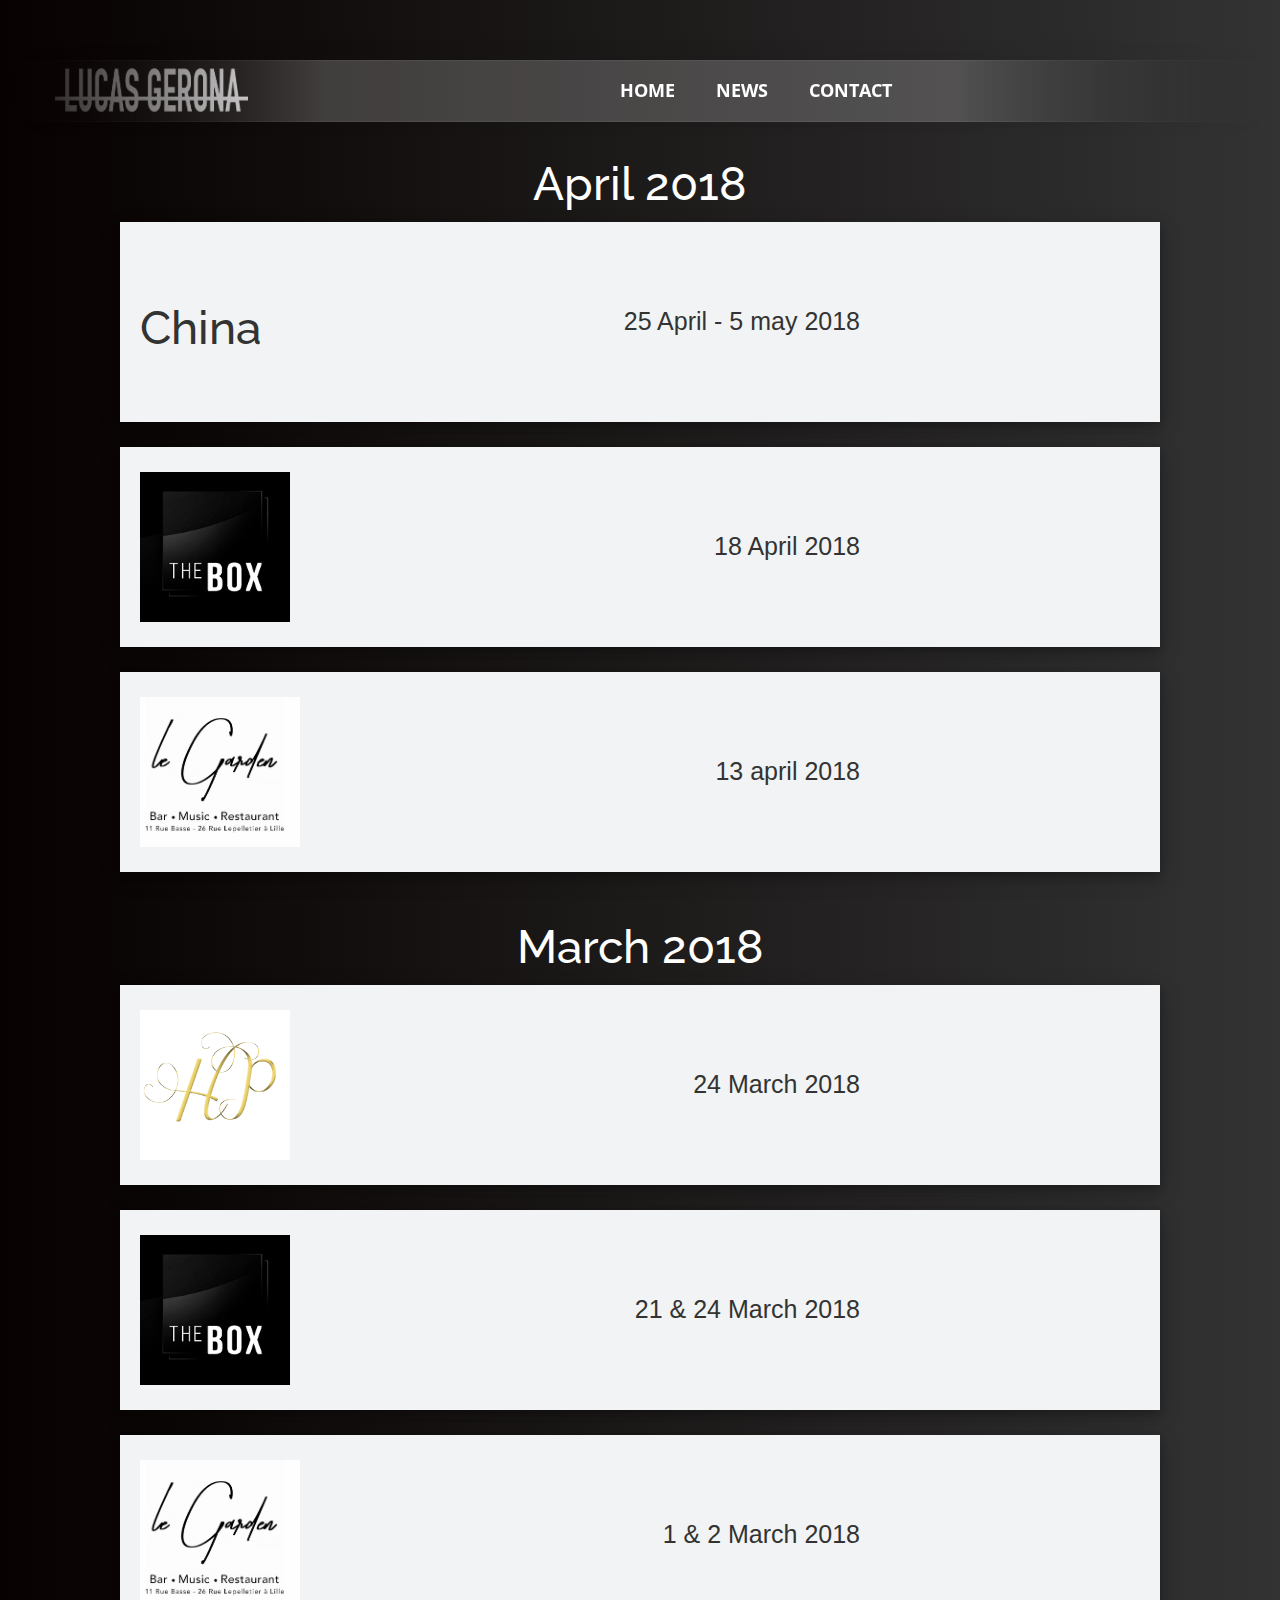
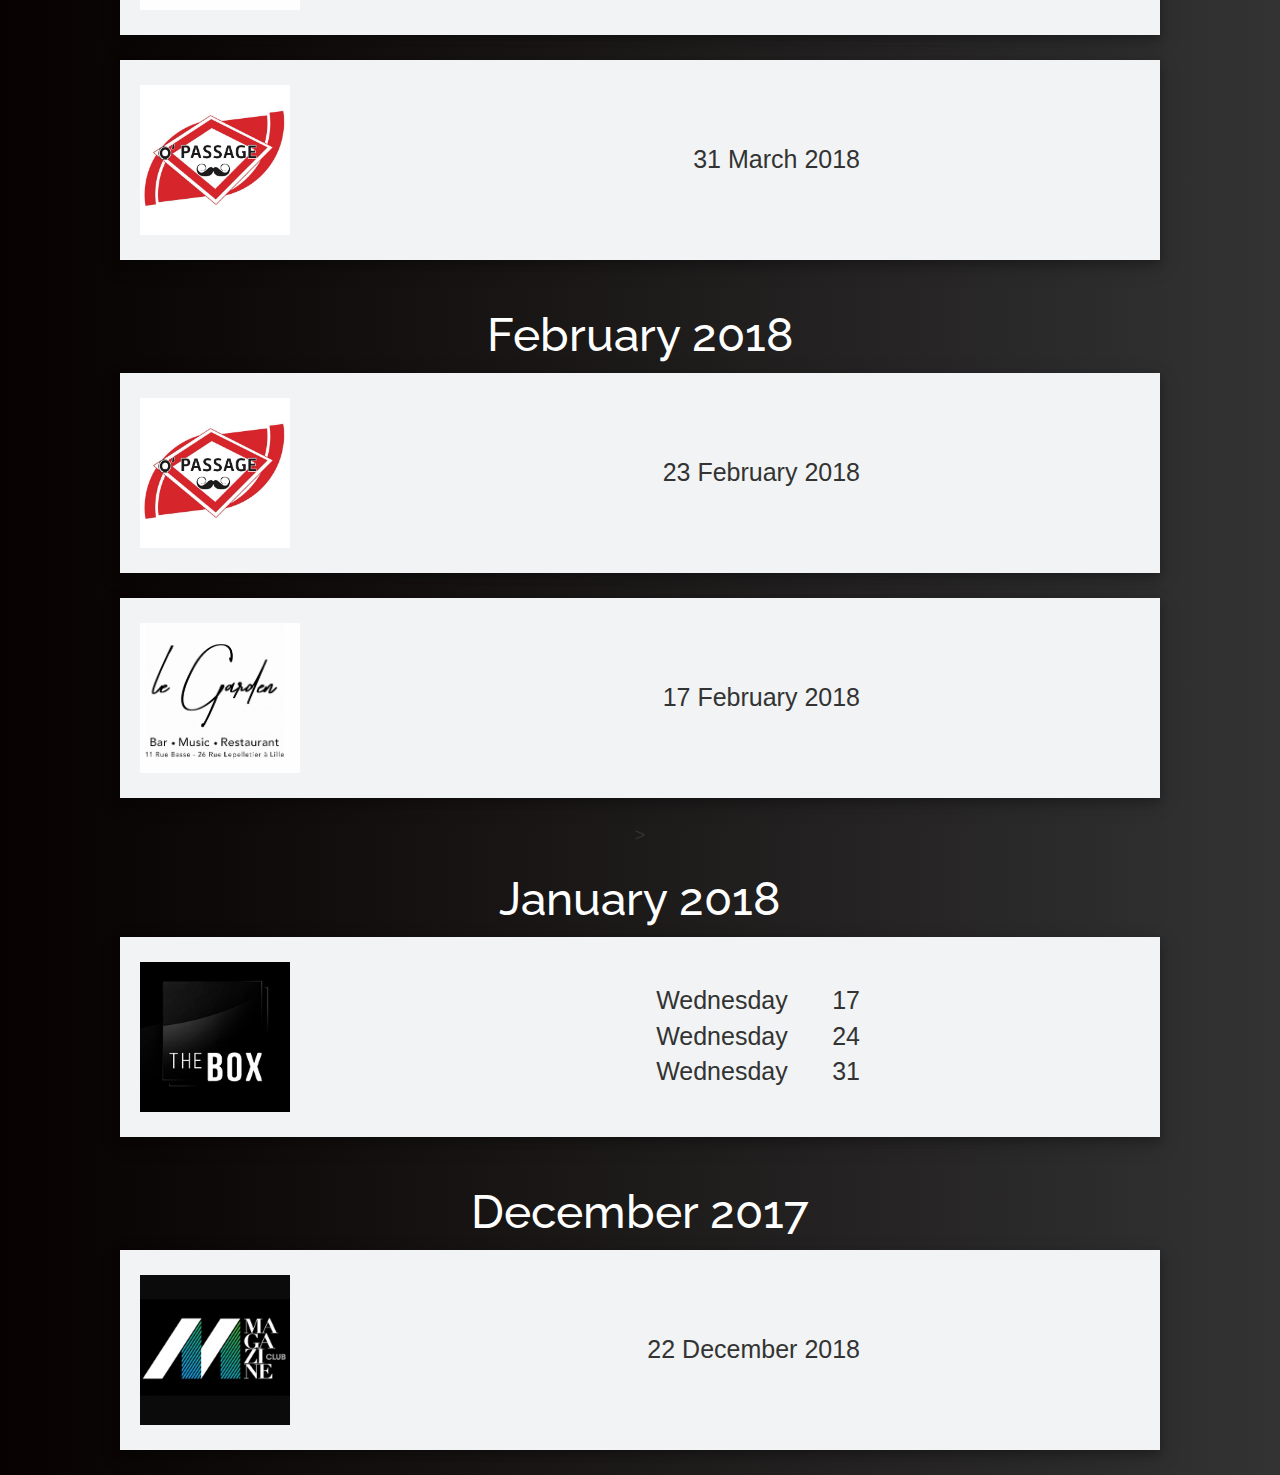
==== commit c78803c3: "Automated commit at 2018-04-03 12:02:57 UTC by middleman-deploy 2.0.0-alpha" ====
--- a/actu.html
+++ b/actu.html
@@ -7,7 +7,7 @@
           content="width=device-width, initial-scale=1, shrink-to-fit=no">
     <!-- Use the title from a page's frontmatter if it has one -->
     <title></title>
-    <link href="stylesheets/application-6e259561.css" rel="stylesheet" />
+    <link href="stylesheets/application-123958db.css" rel="stylesheet" />
     <script src="javascripts/application-93de88c9.js"></script>
     <link href="images/images/favicon.png" rel="icon" type="image/png" />
   </head>
@@ -78,6 +78,17 @@
           <h1 style="color: white;">April 2018</h1>
           <div class="card-itmes">
             <div class="photo">
+              <h1>China</h1>
+            </div>
+            <div class="content">
+              <br>
+              <p class="taille-dj margin-right-card">
+                25 April - 5 may 2018 <br>
+              </p>
+            </div>
+          </div>
+          <div class="card-itmes">
+            <div class="photo">
               <img src="images/box-d3280ce8.jpg" height="150" alt="Box" />
             </div>
             <div class="content">
@@ -104,6 +115,18 @@
       <div class="col-xs-12">
         <div class="text-center">
           <h1 style="color: white;">March 2018</h1>
+
+          <div class="card-itmes">
+            <div class="photo">
+              <img src="images/princess-50cf10a3.png" height="150" alt="Princess" />
+            </div>
+            <div class="content">
+              <br>
+              <p class="taille-dj margin-right-card">
+               24 March 2018 <br>
+              </p>
+            </div>
+          </div>
 
           <div class="card-itmes">
             <div class="photo">
--- a/stylesheets/application-123958db.css
+++ b/stylesheets/application-123958db.css
@@ -0,0 +1,8 @@
+@import url("https://fonts.googleapis.com/css?family=Open+Sans:400,300,700|Raleway:400,100,300,700,500");/*!
+ * Bootstrap v3.3.7 (http://getbootstrap.com)
+ * Copyright 2011-2016 Twitter, Inc.
+ * Licensed under MIT (https://github.com/twbs/bootstrap/blob/master/LICENSE)
+ *//*! normalize.css v3.0.3 | MIT License | github.com/necolas/normalize.css */html{font-family:sans-serif;-ms-text-size-adjust:100%;-webkit-text-size-adjust:100%}body{margin:0}article,aside,details,figcaption,figure,footer,header,hgroup,main,menu,nav,section,summary{display:block}audio,canvas,progress,video{display:inline-block;vertical-align:baseline}audio:not([controls]){display:none;height:0}[hidden],template{display:none}a{background-color:transparent}a:active,a:hover{outline:0}abbr[title]{border-bottom:1px dotted}b,strong{font-weight:bold}dfn{font-style:italic}h1{font-size:2em;margin:0.67em 0}mark{background:#ff0;color:#000}small{font-size:80%}sub,sup{font-size:75%;line-height:0;position:relative;vertical-align:baseline}sup{top:-0.5em}sub{bottom:-0.25em}img{border:0}svg:not(:root){overflow:hidden}figure{margin:1em 40px}hr{-webkit-box-sizing:content-box;box-sizing:content-box;height:0}pre{overflow:auto}code,kbd,pre,samp{font-family:monospace, monospace;font-size:1em}button,input,optgroup,select,textarea{color:inherit;font:inherit;margin:0}button{overflow:visible}button,select{text-transform:none}button,html input[type="button"],input[type="reset"],input[type="submit"]{-webkit-appearance:button;cursor:pointer}button[disabled],html input[disabled]{cursor:default}button::-moz-focus-inner,input::-moz-focus-inner{border:0;padding:0}input{line-height:normal}input[type="checkbox"],input[type="radio"]{-webkit-box-sizing:border-box;box-sizing:border-box;padding:0}input[type="number"]::-webkit-inner-spin-button,input[type="number"]::-webkit-outer-spin-button{height:auto}input[type="search"]{-webkit-appearance:textfield;-webkit-box-sizing:content-box;box-sizing:content-box}input[type="search"]::-webkit-search-cancel-button,input[type="search"]::-webkit-search-decoration{-webkit-appearance:none}fieldset{border:1px solid #c0c0c0;margin:0 2px;padding:0.35em 0.625em 0.75em}legend{border:0;padding:0}textarea{overflow:auto}optgroup{font-weight:bold}table{border-collapse:collapse;border-spacing:0}td,th{padding:0}/*! Source: https://github.com/h5bp/html5-boilerplate/blob/master/src/css/main.css */@media print{*,*:before,*:after{background:transparent !important;color:#000 !important;-webkit-box-shadow:none !important;box-shadow:none !important;text-shadow:none !important}a,a:visited{text-decoration:underline}a[href]:after{content:" (" attr(href) ")"}abbr[title]:after{content:" (" attr(title) ")"}a[href^="#"]:after,a[href^="javascript:"]:after{content:""}pre,blockquote{border:1px solid #999;page-break-inside:avoid}thead{display:table-header-group}tr,img{page-break-inside:avoid}img{max-width:100% !important}p,h2,h3{orphans:3;widows:3}h2,h3{page-break-after:avoid}.navbar{display:none}.btn>.caret,.dropup>.btn>.caret{border-top-color:#000 !important}.label{border:1px solid #000}.table{border-collapse:collapse !important}.table td,.table th{background-color:#fff !important}.table-bordered th,.table-bordered td{border:1px solid #ddd !important}}@font-face{font-family:'Glyphicons Halflings';src:url("../assets/bootstrap/glyphicons-halflings-regular-86b6f62b.eot");src:url("../assets/bootstrap/glyphicons-halflings-regular-86b6f62b.eot?#iefix") format("embedded-opentype"),url("../assets/bootstrap/glyphicons-halflings-regular-ca35b697.woff2") format("woff2"),url("../assets/bootstrap/glyphicons-halflings-regular-278e49a8.woff") format("woff"),url("../assets/bootstrap/glyphicons-halflings-regular-44bc1850.ttf") format("truetype"),url("../assets/bootstrap/glyphicons-halflings-regular-de51a849.svg#glyphicons_halflingsregular") format("svg")}.glyphicon{position:relative;top:1px;display:inline-block;font-family:'Glyphicons Halflings';font-style:normal;font-weight:normal;line-height:1;-webkit-font-smoothing:antialiased;-moz-osx-font-smoothing:grayscale}.glyphicon-asterisk:before{content:"\002a"}.glyphicon-plus:before{content:"\002b"}.glyphicon-euro:before,.glyphicon-eur:before{content:"\20ac"}.glyphicon-minus:before{content:"\2212"}.glyphicon-cloud:before{content:"\2601"}.glyphicon-envelope:before{content:"\2709"}.glyphicon-pencil:before{content:"\270f"}.glyphicon-glass:before{content:"\e001"}.glyphicon-music:before{content:"\e002"}.glyphicon-search:before{content:"\e003"}.glyphicon-heart:before{content:"\e005"}.glyphicon-star:before{content:"\e006"}.glyphicon-star-empty:before{content:"\e007"}.glyphicon-user:before{content:"\e008"}.glyphicon-film:before{content:"\e009"}.glyphicon-th-large:before{content:"\e010"}.glyphicon-th:before{content:"\e011"}.glyphicon-th-list:before{content:"\e012"}.glyphicon-ok:before{content:"\e013"}.glyphicon-remove:before{content:"\e014"}.glyphicon-zoom-in:before{content:"\e015"}.glyphicon-zoom-out:before{content:"\e016"}.glyphicon-off:before{content:"\e017"}.glyphicon-signal:before{content:"\e018"}.glyphicon-cog:before{content:"\e019"}.glyphicon-trash:before{content:"\e020"}.glyphicon-home:before{content:"\e021"}.glyphicon-file:before{content:"\e022"}.glyphicon-time:before{content:"\e023"}.glyphicon-road:before{content:"\e024"}.glyphicon-download-alt:before{content:"\e025"}.glyphicon-download:before{content:"\e026"}.glyphicon-upload:before{content:"\e027"}.glyphicon-inbox:before{content:"\e028"}.glyphicon-play-circle:before{content:"\e029"}.glyphicon-repeat:before{content:"\e030"}.glyphicon-refresh:before{content:"\e031"}.glyphicon-list-alt:before{content:"\e032"}.glyphicon-lock:before{content:"\e033"}.glyphicon-flag:before{content:"\e034"}.glyphicon-headphones:before{content:"\e035"}.glyphicon-volume-off:before{content:"\e036"}.glyphicon-volume-down:before{content:"\e037"}.glyphicon-volume-up:before{content:"\e038"}.glyphicon-qrcode:before{content:"\e039"}.glyphicon-barcode:before{content:"\e040"}.glyphicon-tag:before{content:"\e041"}.glyphicon-tags:before{content:"\e042"}.glyphicon-book:before{content:"\e043"}.glyphicon-bookmark:before{content:"\e044"}.glyphicon-print:before{content:"\e045"}.glyphicon-camera:before{content:"\e046"}.glyphicon-font:before{content:"\e047"}.glyphicon-bold:before{content:"\e048"}.glyphicon-italic:before{content:"\e049"}.glyphicon-text-height:before{content:"\e050"}.glyphicon-text-width:before{content:"\e051"}.glyphicon-align-left:before{content:"\e052"}.glyphicon-align-center:before{content:"\e053"}.glyphicon-align-right:before{content:"\e054"}.glyphicon-align-justify:before{content:"\e055"}.glyphicon-list:before{content:"\e056"}.glyphicon-indent-left:before{content:"\e057"}.glyphicon-indent-right:before{content:"\e058"}.glyphicon-facetime-video:before{content:"\e059"}.glyphicon-picture:before{content:"\e060"}.glyphicon-map-marker:before{content:"\e062"}.glyphicon-adjust:before{content:"\e063"}.glyphicon-tint:before{content:"\e064"}.glyphicon-edit:before{content:"\e065"}.glyphicon-share:before{content:"\e066"}.glyphicon-check:before{content:"\e067"}.glyphicon-move:before{content:"\e068"}.glyphicon-step-backward:before{content:"\e069"}.glyphicon-fast-backward:before{content:"\e070"}.glyphicon-backward:before{content:"\e071"}.glyphicon-play:before{content:"\e072"}.glyphicon-pause:before{content:"\e073"}.glyphicon-stop:before{content:"\e074"}.glyphicon-forward:before{content:"\e075"}.glyphicon-fast-forward:before{content:"\e076"}.glyphicon-step-forward:before{content:"\e077"}.glyphicon-eject:before{content:"\e078"}.glyphicon-chevron-left:before{content:"\e079"}.glyphicon-chevron-right:before{content:"\e080"}.glyphicon-plus-sign:before{content:"\e081"}.glyphicon-minus-sign:before{content:"\e082"}.glyphicon-remove-sign:before{content:"\e083"}.glyphicon-ok-sign:before{content:"\e084"}.glyphicon-question-sign:before{content:"\e085"}.glyphicon-info-sign:before{content:"\e086"}.glyphicon-screenshot:before{content:"\e087"}.glyphicon-remove-circle:before{content:"\e088"}.glyphicon-ok-circle:before{content:"\e089"}.glyphicon-ban-circle:before{content:"\e090"}.glyphicon-arrow-left:before{content:"\e091"}.glyphicon-arrow-right:before{content:"\e092"}.glyphicon-arrow-up:before{content:"\e093"}.glyphicon-arrow-down:before{content:"\e094"}.glyphicon-share-alt:before{content:"\e095"}.glyphicon-resize-full:before{content:"\e096"}.glyphicon-resize-small:before{content:"\e097"}.glyphicon-exclamation-sign:before{content:"\e101"}.glyphicon-gift:before{content:"\e102"}.glyphicon-leaf:before{content:"\e103"}.glyphicon-fire:before{content:"\e104"}.glyphicon-eye-open:before{content:"\e105"}.glyphicon-eye-close:before{content:"\e106"}.glyphicon-warning-sign:before{content:"\e107"}.glyphicon-plane:before{content:"\e108"}.glyphicon-calendar:before{content:"\e109"}.glyphicon-random:before{content:"\e110"}.glyphicon-comment:before{content:"\e111"}.glyphicon-magnet:before{content:"\e112"}.glyphicon-chevron-up:before{content:"\e113"}.glyphicon-chevron-down:before{content:"\e114"}.glyphicon-retweet:before{content:"\e115"}.glyphicon-shopping-cart:before{content:"\e116"}.glyphicon-folder-close:before{content:"\e117"}.glyphicon-folder-open:before{content:"\e118"}.glyphicon-resize-vertical:before{content:"\e119"}.glyphicon-resize-horizontal:before{content:"\e120"}.glyphicon-hdd:before{content:"\e121"}.glyphicon-bullhorn:before{content:"\e122"}.glyphicon-bell:before{content:"\e123"}.glyphicon-certificate:before{content:"\e124"}.glyphicon-thumbs-up:before{content:"\e125"}.glyphicon-thumbs-down:before{content:"\e126"}.glyphicon-hand-right:before{content:"\e127"}.glyphicon-hand-left:before{content:"\e128"}.glyphicon-hand-up:before{content:"\e129"}.glyphicon-hand-down:before{content:"\e130"}.glyphicon-circle-arrow-right:before{content:"\e131"}.glyphicon-circle-arrow-left:before{content:"\e132"}.glyphicon-circle-arrow-up:before{content:"\e133"}.glyphicon-circle-arrow-down:before{content:"\e134"}.glyphicon-globe:before{content:"\e135"}.glyphicon-wrench:before{content:"\e136"}.glyphicon-tasks:before{content:"\e137"}.glyphicon-filter:before{content:"\e138"}.glyphicon-briefcase:before{content:"\e139"}.glyphicon-fullscreen:before{content:"\e140"}.glyphicon-dashboard:before{content:"\e141"}.glyphicon-paperclip:before{content:"\e142"}.glyphicon-heart-empty:before{content:"\e143"}.glyphicon-link:before{content:"\e144"}.glyphicon-phone:before{content:"\e145"}.glyphicon-pushpin:before{content:"\e146"}.glyphicon-usd:before{content:"\e148"}.glyphicon-gbp:before{content:"\e149"}.glyphicon-sort:before{content:"\e150"}.glyphicon-sort-by-alphabet:before{content:"\e151"}.glyphicon-sort-by-alphabet-alt:before{content:"\e152"}.glyphicon-sort-by-order:before{content:"\e153"}.glyphicon-sort-by-order-alt:before{content:"\e154"}.glyphicon-sort-by-attributes:before{content:"\e155"}.glyphicon-sort-by-attributes-alt:before{content:"\e156"}.glyphicon-unchecked:before{content:"\e157"}.glyphicon-expand:before{content:"\e158"}.glyphicon-collapse-down:before{content:"\e159"}.glyphicon-collapse-up:before{content:"\e160"}.glyphicon-log-in:before{content:"\e161"}.glyphicon-flash:before{content:"\e162"}.glyphicon-log-out:before{content:"\e163"}.glyphicon-new-window:before{content:"\e164"}.glyphicon-record:before{content:"\e165"}.glyphicon-save:before{content:"\e166"}.glyphicon-open:before{content:"\e167"}.glyphicon-saved:before{content:"\e168"}.glyphicon-import:before{content:"\e169"}.glyphicon-export:before{content:"\e170"}.glyphicon-send:before{content:"\e171"}.glyphicon-floppy-disk:before{content:"\e172"}.glyphicon-floppy-saved:before{content:"\e173"}.glyphicon-floppy-remove:before{content:"\e174"}.glyphicon-floppy-save:before{content:"\e175"}.glyphicon-floppy-open:before{content:"\e176"}.glyphicon-credit-card:before{content:"\e177"}.glyphicon-transfer:before{content:"\e178"}.glyphicon-cutlery:before{content:"\e179"}.glyphicon-header:before{content:"\e180"}.glyphicon-compressed:before{content:"\e181"}.glyphicon-earphone:before{content:"\e182"}.glyphicon-phone-alt:before{content:"\e183"}.glyphicon-tower:before{content:"\e184"}.glyphicon-stats:before{content:"\e185"}.glyphicon-sd-video:before{content:"\e186"}.glyphicon-hd-video:before{content:"\e187"}.glyphicon-subtitles:before{content:"\e188"}.glyphicon-sound-stereo:before{content:"\e189"}.glyphicon-sound-dolby:before{content:"\e190"}.glyphicon-sound-5-1:before{content:"\e191"}.glyphicon-sound-6-1:before{content:"\e192"}.glyphicon-sound-7-1:before{content:"\e193"}.glyphicon-copyright-mark:before{content:"\e194"}.glyphicon-registration-mark:before{content:"\e195"}.glyphicon-cloud-download:before{content:"\e197"}.glyphicon-cloud-upload:before{content:"\e198"}.glyphicon-tree-conifer:before{content:"\e199"}.glyphicon-tree-deciduous:before{content:"\e200"}.glyphicon-cd:before{content:"\e201"}.glyphicon-save-file:before{content:"\e202"}.glyphicon-open-file:before{content:"\e203"}.glyphicon-level-up:before{content:"\e204"}.glyphicon-copy:before{content:"\e205"}.glyphicon-paste:before{content:"\e206"}.glyphicon-alert:before{content:"\e209"}.glyphicon-equalizer:before{content:"\e210"}.glyphicon-king:before{content:"\e211"}.glyphicon-queen:before{content:"\e212"}.glyphicon-pawn:before{content:"\e213"}.glyphicon-bishop:before{content:"\e214"}.glyphicon-knight:before{content:"\e215"}.glyphicon-baby-formula:before{content:"\e216"}.glyphicon-tent:before{content:"\26fa"}.glyphicon-blackboard:before{content:"\e218"}.glyphicon-bed:before{content:"\e219"}.glyphicon-apple:before{content:"\f8ff"}.glyphicon-erase:before{content:"\e221"}.glyphicon-hourglass:before{content:"\231b"}.glyphicon-lamp:before{content:"\e223"}.glyphicon-duplicate:before{content:"\e224"}.glyphicon-piggy-bank:before{content:"\e225"}.glyphicon-scissors:before{content:"\e226"}.glyphicon-bitcoin:before{content:"\e227"}.glyphicon-btc:before{content:"\e227"}.glyphicon-xbt:before{content:"\e227"}.glyphicon-yen:before{content:"\00a5"}.glyphicon-jpy:before{content:"\00a5"}.glyphicon-ruble:before{content:"\20bd"}.glyphicon-rub:before{content:"\20bd"}.glyphicon-scale:before{content:"\e230"}.glyphicon-ice-lolly:before{content:"\e231"}.glyphicon-ice-lolly-tasted:before{content:"\e232"}.glyphicon-education:before{content:"\e233"}.glyphicon-option-horizontal:before{content:"\e234"}.glyphicon-option-vertical:before{content:"\e235"}.glyphicon-menu-hamburger:before{content:"\e236"}.glyphicon-modal-window:before{content:"\e237"}.glyphicon-oil:before{content:"\e238"}.glyphicon-grain:before{content:"\e239"}.glyphicon-sunglasses:before{content:"\e240"}.glyphicon-text-size:before{content:"\e241"}.glyphicon-text-color:before{content:"\e242"}.glyphicon-text-background:before{content:"\e243"}.glyphicon-object-align-top:before{content:"\e244"}.glyphicon-object-align-bottom:before{content:"\e245"}.glyphicon-object-align-horizontal:before{content:"\e246"}.glyphicon-object-align-left:before{content:"\e247"}.glyphicon-object-align-vertical:before{content:"\e248"}.glyphicon-object-align-right:before{content:"\e249"}.glyphicon-triangle-right:before{content:"\e250"}.glyphicon-triangle-left:before{content:"\e251"}.glyphicon-triangle-bottom:before{content:"\e252"}.glyphicon-triangle-top:before{content:"\e253"}.glyphicon-console:before{content:"\e254"}.glyphicon-superscript:before{content:"\e255"}.glyphicon-subscript:before{content:"\e256"}.glyphicon-menu-left:before{content:"\e257"}.glyphicon-menu-right:before{content:"\e258"}.glyphicon-menu-down:before{content:"\e259"}.glyphicon-menu-up:before{content:"\e260"}*{-webkit-box-sizing:border-box;box-sizing:border-box}*:before,*:after{-webkit-box-sizing:border-box;box-sizing:border-box}html{font-size:10px;-webkit-tap-highlight-color:transparent}body{font-family:"Open Sans", "Helvetica", "sans-serif";font-size:18px;line-height:1.42857143;color:#333333;background-color:#F4F4F4}input,button,select,textarea{font-family:inherit;font-size:inherit;line-height:inherit}a{color:#469AE0;text-decoration:none}a:hover,a:focus{color:#1f74ba;text-decoration:underline}a:focus{outline:5px auto -webkit-focus-ring-color;outline-offset:-2px}figure{margin:0}img{vertical-align:middle}.img-responsive{display:block;max-width:100%;height:auto}.img-rounded{border-radius:2px}.img-thumbnail{padding:4px;line-height:1.42857143;background-color:#F4F4F4;border:1px solid #ddd;border-radius:2px;-webkit-transition:all 0.2s ease-in-out;transition:all 0.2s ease-in-out;display:inline-block;max-width:100%;height:auto}.img-circle{border-radius:50%}hr{margin-top:25px;margin-bottom:25px;border:0;border-top:1px solid #eeeeee}.sr-only{position:absolute;width:1px;height:1px;margin:-1px;padding:0;overflow:hidden;clip:rect(0, 0, 0, 0);border:0}.sr-only-focusable:active,.sr-only-focusable:focus{position:static;width:auto;height:auto;margin:0;overflow:visible;clip:auto}[role="button"]{cursor:pointer}h1,h2,h3,h4,h5,h6,.h1,.h2,.h3,.h4,.h5,.h6{font-family:"Raleway", "Helvetica", "sans-serif";font-weight:500;line-height:1.1;color:inherit}h1 small,h1 .small,h2 small,h2 .small,h3 small,h3 .small,h4 small,h4 .small,h5 small,h5 .small,h6 small,h6 .small,.h1 small,.h1 .small,.h2 small,.h2 .small,.h3 small,.h3 .small,.h4 small,.h4 .small,.h5 small,.h5 .small,.h6 small,.h6 .small{font-weight:normal;line-height:1;color:#777777}h1,.h1,h2,.h2,h3,.h3{margin-top:25px;margin-bottom:12.5px}h1 small,h1 .small,.h1 small,.h1 .small,h2 small,h2 .small,.h2 small,.h2 .small,h3 small,h3 .small,.h3 small,.h3 .small{font-size:65%}h4,.h4,h5,.h5,h6,.h6{margin-top:12.5px;margin-bottom:12.5px}h4 small,h4 .small,.h4 small,.h4 .small,h5 small,h5 .small,.h5 small,.h5 .small,h6 small,h6 .small,.h6 small,.h6 .small{font-size:75%}h1,.h1{font-size:46px}h2,.h2{font-size:38px}h3,.h3{font-size:31px}h4,.h4{font-size:23px}h5,.h5{font-size:18px}h6,.h6{font-size:16px}p{margin:0 0 12.5px}.lead{margin-bottom:25px;font-size:20px;font-weight:300;line-height:1.4}@media (min-width: 768px){.lead{font-size:27px}}small,.small{font-size:88%}mark,.mark{background-color:#fcf8e3;padding:.2em}.text-left{text-align:left}.text-right{text-align:right}.text-center{text-align:center}.text-justify{text-align:justify}.text-nowrap{white-space:nowrap}.text-lowercase{text-transform:lowercase}.text-uppercase,.initialism{text-transform:uppercase}.text-capitalize{text-transform:capitalize}.text-muted{color:#777777}.text-primary{color:#469AE0}a.text-primary:hover,a.text-primary:focus{color:#2381d0}.text-success{color:#3c763d}a.text-success:hover,a.text-success:focus{color:#2b542c}.text-info{color:#31708f}a.text-info:hover,a.text-info:focus{color:#245269}.text-warning{color:#8a6d3b}a.text-warning:hover,a.text-warning:focus{color:#66512c}.text-danger{color:#a94442}a.text-danger:hover,a.text-danger:focus{color:#843534}.bg-primary{color:#fff}.bg-primary{background-color:#469AE0}a.bg-primary:hover,a.bg-primary:focus{background-color:#2381d0}.bg-success{background-color:#dff0d8}a.bg-success:hover,a.bg-success:focus{background-color:#c1e2b3}.bg-info{background-color:#d9edf7}a.bg-info:hover,a.bg-info:focus{background-color:#afd9ee}.bg-warning{background-color:#fcf8e3}a.bg-warning:hover,a.bg-warning:focus{background-color:#f7ecb5}.bg-danger{background-color:#f2dede}a.bg-danger:hover,a.bg-danger:focus{background-color:#e4b9b9}.page-header{padding-bottom:11.5px;margin:50px 0 25px;border-bottom:1px solid #eeeeee}ul,ol{margin-top:0;margin-bottom:12.5px}ul ul,ul ol,ol ul,ol ol{margin-bottom:0}.list-unstyled{padding-left:0;list-style:none}.list-inline{padding-left:0;list-style:none;margin-left:-5px}.list-inline>li{display:inline-block;padding-left:5px;padding-right:5px}dl{margin-top:0;margin-bottom:25px}dt,dd{line-height:1.42857143}dt{font-weight:bold}dd{margin-left:0}.dl-horizontal dd:before,.dl-horizontal dd:after{content:" ";display:table}.dl-horizontal dd:after{clear:both}@media (min-width: 768px){.dl-horizontal dt{float:left;width:160px;clear:left;text-align:right;overflow:hidden;text-overflow:ellipsis;white-space:nowrap}.dl-horizontal dd{margin-left:180px}}abbr[title],abbr[data-original-title]{cursor:help;border-bottom:1px dotted #777777}.initialism{font-size:90%}blockquote{padding:12.5px 25px;margin:0 0 25px;font-size:22.5px;border-left:5px solid #eeeeee}blockquote p:last-child,blockquote ul:last-child,blockquote ol:last-child{margin-bottom:0}blockquote footer,blockquote small,blockquote .small{display:block;font-size:80%;line-height:1.42857143;color:#777777}blockquote footer:before,blockquote small:before,blockquote .small:before{content:'\2014 \00A0'}.blockquote-reverse,blockquote.pull-right{padding-right:15px;padding-left:0;border-right:5px solid #eeeeee;border-left:0;text-align:right}.blockquote-reverse footer:before,.blockquote-reverse small:before,.blockquote-reverse .small:before,blockquote.pull-right footer:before,blockquote.pull-right small:before,blockquote.pull-right .small:before{content:''}.blockquote-reverse footer:after,.blockquote-reverse small:after,.blockquote-reverse .small:after,blockquote.pull-right footer:after,blockquote.pull-right small:after,blockquote.pull-right .small:after{content:'\00A0 \2014'}address{margin-bottom:25px;font-style:normal;line-height:1.42857143}code,kbd,pre,samp{font-family:Menlo, Monaco, Consolas, "Courier New", monospace}code{padding:2px 4px;font-size:90%;color:#c7254e;background-color:#f9f2f4;border-radius:2px}kbd{padding:2px 4px;font-size:90%;color:#fff;background-color:#333;border-radius:2px;-webkit-box-shadow:inset 0 -1px 0 rgba(0,0,0,0.25);box-shadow:inset 0 -1px 0 rgba(0,0,0,0.25)}kbd kbd{padding:0;font-size:100%;font-weight:bold;-webkit-box-shadow:none;box-shadow:none}pre{display:block;padding:12px;margin:0 0 12.5px;font-size:17px;line-height:1.42857143;word-break:break-all;word-wrap:break-word;color:#333333;background-color:#f5f5f5;border:1px solid #ccc;border-radius:2px}pre code{padding:0;font-size:inherit;color:inherit;white-space:pre-wrap;background-color:transparent;border-radius:0}.pre-scrollable{max-height:340px;overflow-y:scroll}.container{margin-right:auto;margin-left:auto;padding-left:15px;padding-right:15px}.container:before,.container:after{content:" ";display:table}.container:after{clear:both}@media (min-width: 768px){.container{width:750px}}@media (min-width: 992px){.container{width:970px}}@media (min-width: 1200px){.container{width:1170px}}.container-fluid{margin-right:auto;margin-left:auto;padding-left:15px;padding-right:15px}.container-fluid:before,.container-fluid:after{content:" ";display:table}.container-fluid:after{clear:both}.row{margin-left:-15px;margin-right:-15px}.row:before,.row:after{content:" ";display:table}.row:after{clear:both}.col-xs-1,.col-sm-1,.col-md-1,.col-lg-1,.col-xs-2,.col-sm-2,.col-md-2,.col-lg-2,.col-xs-3,.col-sm-3,.col-md-3,.col-lg-3,.col-xs-4,.col-sm-4,.col-md-4,.col-lg-4,.col-xs-5,.col-sm-5,.col-md-5,.col-lg-5,.col-xs-6,.col-sm-6,.col-md-6,.col-lg-6,.col-xs-7,.col-sm-7,.col-md-7,.col-lg-7,.col-xs-8,.col-sm-8,.col-md-8,.col-lg-8,.col-xs-9,.col-sm-9,.col-md-9,.col-lg-9,.col-xs-10,.col-sm-10,.col-md-10,.col-lg-10,.col-xs-11,.col-sm-11,.col-md-11,.col-lg-11,.col-xs-12,.col-sm-12,.col-md-12,.col-lg-12{position:relative;min-height:1px;padding-left:15px;padding-right:15px}.col-xs-1,.col-xs-2,.col-xs-3,.col-xs-4,.col-xs-5,.col-xs-6,.col-xs-7,.col-xs-8,.col-xs-9,.col-xs-10,.col-xs-11,.col-xs-12{float:left}.col-xs-1{width:8.33333333%}.col-xs-2{width:16.66666667%}.col-xs-3{width:25%}.col-xs-4{width:33.33333333%}.col-xs-5{width:41.66666667%}.col-xs-6{width:50%}.col-xs-7{width:58.33333333%}.col-xs-8{width:66.66666667%}.col-xs-9{width:75%}.col-xs-10{width:83.33333333%}.col-xs-11{width:91.66666667%}.col-xs-12{width:100%}.col-xs-pull-0{right:auto}.col-xs-pull-1{right:8.33333333%}.col-xs-pull-2{right:16.66666667%}.col-xs-pull-3{right:25%}.col-xs-pull-4{right:33.33333333%}.col-xs-pull-5{right:41.66666667%}.col-xs-pull-6{right:50%}.col-xs-pull-7{right:58.33333333%}.col-xs-pull-8{right:66.66666667%}.col-xs-pull-9{right:75%}.col-xs-pull-10{right:83.33333333%}.col-xs-pull-11{right:91.66666667%}.col-xs-pull-12{right:100%}.col-xs-push-0{left:auto}.col-xs-push-1{left:8.33333333%}.col-xs-push-2{left:16.66666667%}.col-xs-push-3{left:25%}.col-xs-push-4{left:33.33333333%}.col-xs-push-5{left:41.66666667%}.col-xs-push-6{left:50%}.col-xs-push-7{left:58.33333333%}.col-xs-push-8{left:66.66666667%}.col-xs-push-9{left:75%}.col-xs-push-10{left:83.33333333%}.col-xs-push-11{left:91.66666667%}.col-xs-push-12{left:100%}.col-xs-offset-0{margin-left:0%}.col-xs-offset-1{margin-left:8.33333333%}.col-xs-offset-2{margin-left:16.66666667%}.col-xs-offset-3{margin-left:25%}.col-xs-offset-4{margin-left:33.33333333%}.col-xs-offset-5{margin-left:41.66666667%}.col-xs-offset-6{margin-left:50%}.col-xs-offset-7{margin-left:58.33333333%}.col-xs-offset-8{margin-left:66.66666667%}.col-xs-offset-9{margin-left:75%}.col-xs-offset-10{margin-left:83.33333333%}.col-xs-offset-11{margin-left:91.66666667%}.col-xs-offset-12{margin-left:100%}@media (min-width: 768px){.col-sm-1,.col-sm-2,.col-sm-3,.col-sm-4,.col-sm-5,.col-sm-6,.col-sm-7,.col-sm-8,.col-sm-9,.col-sm-10,.col-sm-11,.col-sm-12{float:left}.col-sm-1{width:8.33333333%}.col-sm-2{width:16.66666667%}.col-sm-3{width:25%}.col-sm-4{width:33.33333333%}.col-sm-5{width:41.66666667%}.col-sm-6{width:50%}.col-sm-7{width:58.33333333%}.col-sm-8{width:66.66666667%}.col-sm-9{width:75%}.col-sm-10{width:83.33333333%}.col-sm-11{width:91.66666667%}.col-sm-12{width:100%}.col-sm-pull-0{right:auto}.col-sm-pull-1{right:8.33333333%}.col-sm-pull-2{right:16.66666667%}.col-sm-pull-3{right:25%}.col-sm-pull-4{right:33.33333333%}.col-sm-pull-5{right:41.66666667%}.col-sm-pull-6{right:50%}.col-sm-pull-7{right:58.33333333%}.col-sm-pull-8{right:66.66666667%}.col-sm-pull-9{right:75%}.col-sm-pull-10{right:83.33333333%}.col-sm-pull-11{right:91.66666667%}.col-sm-pull-12{right:100%}.col-sm-push-0{left:auto}.col-sm-push-1{left:8.33333333%}.col-sm-push-2{left:16.66666667%}.col-sm-push-3{left:25%}.col-sm-push-4{left:33.33333333%}.col-sm-push-5{left:41.66666667%}.col-sm-push-6{left:50%}.col-sm-push-7{left:58.33333333%}.col-sm-push-8{left:66.66666667%}.col-sm-push-9{left:75%}.col-sm-push-10{left:83.33333333%}.col-sm-push-11{left:91.66666667%}.col-sm-push-12{left:100%}.col-sm-offset-0{margin-left:0%}.col-sm-offset-1{margin-left:8.33333333%}.col-sm-offset-2{margin-left:16.66666667%}.col-sm-offset-3{margin-left:25%}.col-sm-offset-4{margin-left:33.33333333%}.col-sm-offset-5{margin-left:41.66666667%}.col-sm-offset-6{margin-left:50%}.col-sm-offset-7{margin-left:58.33333333%}.col-sm-offset-8{margin-left:66.66666667%}.col-sm-offset-9{margin-left:75%}.col-sm-offset-10{margin-left:83.33333333%}.col-sm-offset-11{margin-left:91.66666667%}.col-sm-offset-12{margin-left:100%}}@media (min-width: 992px){.col-md-1,.col-md-2,.col-md-3,.col-md-4,.col-md-5,.col-md-6,.col-md-7,.col-md-8,.col-md-9,.col-md-10,.col-md-11,.col-md-12{float:left}.col-md-1{width:8.33333333%}.col-md-2{width:16.66666667%}.col-md-3{width:25%}.col-md-4{width:33.33333333%}.col-md-5{width:41.66666667%}.col-md-6{width:50%}.col-md-7{width:58.33333333%}.col-md-8{width:66.66666667%}.col-md-9{width:75%}.col-md-10{width:83.33333333%}.col-md-11{width:91.66666667%}.col-md-12{width:100%}.col-md-pull-0{right:auto}.col-md-pull-1{right:8.33333333%}.col-md-pull-2{right:16.66666667%}.col-md-pull-3{right:25%}.col-md-pull-4{right:33.33333333%}.col-md-pull-5{right:41.66666667%}.col-md-pull-6{right:50%}.col-md-pull-7{right:58.33333333%}.col-md-pull-8{right:66.66666667%}.col-md-pull-9{right:75%}.col-md-pull-10{right:83.33333333%}.col-md-pull-11{right:91.66666667%}.col-md-pull-12{right:100%}.col-md-push-0{left:auto}.col-md-push-1{left:8.33333333%}.col-md-push-2{left:16.66666667%}.col-md-push-3{left:25%}.col-md-push-4{left:33.33333333%}.col-md-push-5{left:41.66666667%}.col-md-push-6{left:50%}.col-md-push-7{left:58.33333333%}.col-md-push-8{left:66.66666667%}.col-md-push-9{left:75%}.col-md-push-10{left:83.33333333%}.col-md-push-11{left:91.66666667%}.col-md-push-12{left:100%}.col-md-offset-0{margin-left:0%}.col-md-offset-1{margin-left:8.33333333%}.col-md-offset-2{margin-left:16.66666667%}.col-md-offset-3{margin-left:25%}.col-md-offset-4{margin-left:33.33333333%}.col-md-offset-5{margin-left:41.66666667%}.col-md-offset-6{margin-left:50%}.col-md-offset-7{margin-left:58.33333333%}.col-md-offset-8{margin-left:66.66666667%}.col-md-offset-9{margin-left:75%}.col-md-offset-10{margin-left:83.33333333%}.col-md-offset-11{margin-left:91.66666667%}.col-md-offset-12{margin-left:100%}}@media (min-width: 1200px){.col-lg-1,.col-lg-2,.col-lg-3,.col-lg-4,.col-lg-5,.col-lg-6,.col-lg-7,.col-lg-8,.col-lg-9,.col-lg-10,.col-lg-11,.col-lg-12{float:left}.col-lg-1{width:8.33333333%}.col-lg-2{width:16.66666667%}.col-lg-3{width:25%}.col-lg-4{width:33.33333333%}.col-lg-5{width:41.66666667%}.col-lg-6{width:50%}.col-lg-7{width:58.33333333%}.col-lg-8{width:66.66666667%}.col-lg-9{width:75%}.col-lg-10{width:83.33333333%}.col-lg-11{width:91.66666667%}.col-lg-12{width:100%}.col-lg-pull-0{right:auto}.col-lg-pull-1{right:8.33333333%}.col-lg-pull-2{right:16.66666667%}.col-lg-pull-3{right:25%}.col-lg-pull-4{right:33.33333333%}.col-lg-pull-5{right:41.66666667%}.col-lg-pull-6{right:50%}.col-lg-pull-7{right:58.33333333%}.col-lg-pull-8{right:66.66666667%}.col-lg-pull-9{right:75%}.col-lg-pull-10{right:83.33333333%}.col-lg-pull-11{right:91.66666667%}.col-lg-pull-12{right:100%}.col-lg-push-0{left:auto}.col-lg-push-1{left:8.33333333%}.col-lg-push-2{left:16.66666667%}.col-lg-push-3{left:25%}.col-lg-push-4{left:33.33333333%}.col-lg-push-5{left:41.66666667%}.col-lg-push-6{left:50%}.col-lg-push-7{left:58.33333333%}.col-lg-push-8{left:66.66666667%}.col-lg-push-9{left:75%}.col-lg-push-10{left:83.33333333%}.col-lg-push-11{left:91.66666667%}.col-lg-push-12{left:100%}.col-lg-offset-0{margin-left:0%}.col-lg-offset-1{margin-left:8.33333333%}.col-lg-offset-2{margin-left:16.66666667%}.col-lg-offset-3{margin-left:25%}.col-lg-offset-4{margin-left:33.33333333%}.col-lg-offset-5{margin-left:41.66666667%}.col-lg-offset-6{margin-left:50%}.col-lg-offset-7{margin-left:58.33333333%}.col-lg-offset-8{margin-left:66.66666667%}.col-lg-offset-9{margin-left:75%}.col-lg-offset-10{margin-left:83.33333333%}.col-lg-offset-11{margin-left:91.66666667%}.col-lg-offset-12{margin-left:100%}}table{background-color:transparent}caption{padding-top:8px;padding-bottom:8px;color:#777777;text-align:left}th{text-align:left}.table{width:100%;max-width:100%;margin-bottom:25px}.table>thead>tr>th,.table>thead>tr>td,.table>tbody>tr>th,.table>tbody>tr>td,.table>tfoot>tr>th,.table>tfoot>tr>td{padding:8px;line-height:1.42857143;vertical-align:top;border-top:1px solid #ddd}.table>thead>tr>th{vertical-align:bottom;border-bottom:2px solid #ddd}.table>caption+thead>tr:first-child>th,.table>caption+thead>tr:first-child>td,.table>colgroup+thead>tr:first-child>th,.table>colgroup+thead>tr:first-child>td,.table>thead:first-child>tr:first-child>th,.table>thead:first-child>tr:first-child>td{border-top:0}.table>tbody+tbody{border-top:2px solid #ddd}.table .table{background-color:#F4F4F4}.table-condensed>thead>tr>th,.table-condensed>thead>tr>td,.table-condensed>tbody>tr>th,.table-condensed>tbody>tr>td,.table-condensed>tfoot>tr>th,.table-condensed>tfoot>tr>td{padding:5px}.table-bordered{border:1px solid #ddd}.table-bordered>thead>tr>th,.table-bordered>thead>tr>td,.table-bordered>tbody>tr>th,.table-bordered>tbody>tr>td,.table-bordered>tfoot>tr>th,.table-bordered>tfoot>tr>td{border:1px solid #ddd}.table-bordered>thead>tr>th,.table-bordered>thead>tr>td{border-bottom-width:2px}.table-striped>tbody>tr:nth-of-type(odd){background-color:#f9f9f9}.table-hover>tbody>tr:hover{background-color:#f5f5f5}table col[class*="col-"]{position:static;float:none;display:table-column}table td[class*="col-"],table th[class*="col-"]{position:static;float:none;display:table-cell}.table>thead>tr>td.active,.table>thead>tr>th.active,.table>thead>tr.active>td,.table>thead>tr.active>th,.table>tbody>tr>td.active,.table>tbody>tr>th.active,.table>tbody>tr.active>td,.table>tbody>tr.active>th,.table>tfoot>tr>td.active,.table>tfoot>tr>th.active,.table>tfoot>tr.active>td,.table>tfoot>tr.active>th{background-color:#f5f5f5}.table-hover>tbody>tr>td.active:hover,.table-hover>tbody>tr>th.active:hover,.table-hover>tbody>tr.active:hover>td,.table-hover>tbody>tr:hover>.active,.table-hover>tbody>tr.active:hover>th{background-color:#e8e8e8}.table>thead>tr>td.success,.table>thead>tr>th.success,.table>thead>tr.success>td,.table>thead>tr.success>th,.table>tbody>tr>td.success,.table>tbody>tr>th.success,.table>tbody>tr.success>td,.table>tbody>tr.success>th,.table>tfoot>tr>td.success,.table>tfoot>tr>th.success,.table>tfoot>tr.success>td,.table>tfoot>tr.success>th{background-color:#dff0d8}.table-hover>tbody>tr>td.success:hover,.table-hover>tbody>tr>th.success:hover,.table-hover>tbody>tr.success:hover>td,.table-hover>tbody>tr:hover>.success,.table-hover>tbody>tr.success:hover>th{background-color:#d0e9c6}.table>thead>tr>td.info,.table>thead>tr>th.info,.table>thead>tr.info>td,.table>thead>tr.info>th,.table>tbody>tr>td.info,.table>tbody>tr>th.info,.table>tbody>tr.info>td,.table>tbody>tr.info>th,.table>tfoot>tr>td.info,.table>tfoot>tr>th.info,.table>tfoot>tr.info>td,.table>tfoot>tr.info>th{background-color:#d9edf7}.table-hover>tbody>tr>td.info:hover,.table-hover>tbody>tr>th.info:hover,.table-hover>tbody>tr.info:hover>td,.table-hover>tbody>tr:hover>.info,.table-hover>tbody>tr.info:hover>th{background-color:#c4e3f3}.table>thead>tr>td.warning,.table>thead>tr>th.warning,.table>thead>tr.warning>td,.table>thead>tr.warning>th,.table>tbody>tr>td.warning,.table>tbody>tr>th.warning,.table>tbody>tr.warning>td,.table>tbody>tr.warning>th,.table>tfoot>tr>td.warning,.table>tfoot>tr>th.warning,.table>tfoot>tr.warning>td,.table>tfoot>tr.warning>th{background-color:#fcf8e3}.table-hover>tbody>tr>td.warning:hover,.table-hover>tbody>tr>th.warning:hover,.table-hover>tbody>tr.warning:hover>td,.table-hover>tbody>tr:hover>.warning,.table-hover>tbody>tr.warning:hover>th{background-color:#faf2cc}.table>thead>tr>td.danger,.table>thead>tr>th.danger,.table>thead>tr.danger>td,.table>thead>tr.danger>th,.table>tbody>tr>td.danger,.table>tbody>tr>th.danger,.table>tbody>tr.danger>td,.table>tbody>tr.danger>th,.table>tfoot>tr>td.danger,.table>tfoot>tr>th.danger,.table>tfoot>tr.danger>td,.table>tfoot>tr.danger>th{background-color:#f2dede}.table-hover>tbody>tr>td.danger:hover,.table-hover>tbody>tr>th.danger:hover,.table-hover>tbody>tr.danger:hover>td,.table-hover>tbody>tr:hover>.danger,.table-hover>tbody>tr.danger:hover>th{background-color:#ebcccc}.table-responsive{overflow-x:auto;min-height:0.01%}@media screen and (max-width: 767px){.table-responsive{width:100%;margin-bottom:18.75px;overflow-y:hidden;-ms-overflow-style:-ms-autohiding-scrollbar;border:1px solid #ddd}.table-responsive>.table{margin-bottom:0}.table-responsive>.table>thead>tr>th,.table-responsive>.table>thead>tr>td,.table-responsive>.table>tbody>tr>th,.table-responsive>.table>tbody>tr>td,.table-responsive>.table>tfoot>tr>th,.table-responsive>.table>tfoot>tr>td{white-space:nowrap}.table-responsive>.table-bordered{border:0}.table-responsive>.table-bordered>thead>tr>th:first-child,.table-responsive>.table-bordered>thead>tr>td:first-child,.table-responsive>.table-bordered>tbody>tr>th:first-child,.table-responsive>.table-bordered>tbody>tr>td:first-child,.table-responsive>.table-bordered>tfoot>tr>th:first-child,.table-responsive>.table-bordered>tfoot>tr>td:first-child{border-left:0}.table-responsive>.table-bordered>thead>tr>th:last-child,.table-responsive>.table-bordered>thead>tr>td:last-child,.table-responsive>.table-bordered>tbody>tr>th:last-child,.table-responsive>.table-bordered>tbody>tr>td:last-child,.table-responsive>.table-bordered>tfoot>tr>th:last-child,.table-responsive>.table-bordered>tfoot>tr>td:last-child{border-right:0}.table-responsive>.table-bordered>tbody>tr:last-child>th,.table-responsive>.table-bordered>tbody>tr:last-child>td,.table-responsive>.table-bordered>tfoot>tr:last-child>th,.table-responsive>.table-bordered>tfoot>tr:last-child>td{border-bottom:0}}fieldset{padding:0;margin:0;border:0;min-width:0}legend{display:block;width:100%;padding:0;margin-bottom:25px;font-size:27px;line-height:inherit;color:#333333;border:0;border-bottom:1px solid #e5e5e5}label{display:inline-block;max-width:100%;margin-bottom:5px;font-weight:bold}input[type="search"]{-webkit-box-sizing:border-box;box-sizing:border-box}input[type="radio"],input[type="checkbox"]{margin:4px 0 0;margin-top:1px \9;line-height:normal}input[type="file"]{display:block}input[type="range"]{display:block;width:100%}select[multiple],select[size]{height:auto}input[type="file"]:focus,input[type="radio"]:focus,input[type="checkbox"]:focus{outline:5px auto -webkit-focus-ring-color;outline-offset:-2px}output{display:block;padding-top:7px;font-size:18px;line-height:1.42857143;color:#000000}.form-control{display:block;width:100%;height:39px;padding:6px 12px;font-size:18px;line-height:1.42857143;color:#000000;background-color:#fff;background-image:none;border:1px solid #ccc;border-radius:2px;-webkit-box-shadow:inset 0 1px 1px rgba(0,0,0,0.075);box-shadow:inset 0 1px 1px rgba(0,0,0,0.075);-webkit-transition:border-color ease-in-out 0.15s, box-shadow ease-in-out 0.15s;-webkit-transition:border-color ease-in-out 0.15s, -webkit-box-shadow ease-in-out 0.15s;transition:border-color ease-in-out 0.15s, -webkit-box-shadow ease-in-out 0.15s;transition:border-color ease-in-out 0.15s, box-shadow ease-in-out 0.15s;transition:border-color ease-in-out 0.15s, box-shadow ease-in-out 0.15s, -webkit-box-shadow ease-in-out 0.15s}.form-control:focus{border-color:#66afe9;outline:0;-webkit-box-shadow:inset 0 1px 1px rgba(0,0,0,0.075),0 0 8px rgba(102,175,233,0.6);box-shadow:inset 0 1px 1px rgba(0,0,0,0.075),0 0 8px rgba(102,175,233,0.6)}.form-control::-moz-placeholder{color:#999;opacity:1}.form-control:-ms-input-placeholder{color:#999}.form-control::-webkit-input-placeholder{color:#999}.form-control::-ms-expand{border:0;background-color:transparent}.form-control[disabled],.form-control[readonly],fieldset[disabled] .form-control{background-color:#eeeeee;opacity:1}.form-control[disabled],fieldset[disabled] .form-control{cursor:not-allowed}textarea.form-control{height:auto}input[type="search"]{-webkit-appearance:none}@media screen and (-webkit-min-device-pixel-ratio: 0){input[type="date"].form-control,input[type="time"].form-control,input[type="datetime-local"].form-control,input[type="month"].form-control{line-height:39px}input[type="date"].input-sm,.input-group-sm>input[type="date"].form-control,.input-group-sm>input[type="date"].input-group-addon,.input-group-sm>.input-group-btn>input[type="date"].btn,.input-group-sm input[type="date"],input[type="time"].input-sm,.input-group-sm>input[type="time"].form-control,.input-group-sm>input[type="time"].input-group-addon,.input-group-sm>.input-group-btn>input[type="time"].btn,.input-group-sm input[type="time"],input[type="datetime-local"].input-sm,.input-group-sm>input[type="datetime-local"].form-control,.input-group-sm>input[type="datetime-local"].input-group-addon,.input-group-sm>.input-group-btn>input[type="datetime-local"].btn,.input-group-sm input[type="datetime-local"],input[type="month"].input-sm,.input-group-sm>input[type="month"].form-control,.input-group-sm>input[type="month"].input-group-addon,.input-group-sm>.input-group-btn>input[type="month"].btn,.input-group-sm input[type="month"]{line-height:36px}input[type="date"].input-lg,.input-group-lg>input[type="date"].form-control,.input-group-lg>input[type="date"].input-group-addon,.input-group-lg>.input-group-btn>input[type="date"].btn,.input-group-lg input[type="date"],input[type="time"].input-lg,.input-group-lg>input[type="time"].form-control,.input-group-lg>input[type="time"].input-group-addon,.input-group-lg>.input-group-btn>input[type="time"].btn,.input-group-lg input[type="time"],input[type="datetime-local"].input-lg,.input-group-lg>input[type="datetime-local"].form-control,.input-group-lg>input[type="datetime-local"].input-group-addon,.input-group-lg>.input-group-btn>input[type="datetime-local"].btn,.input-group-lg input[type="datetime-local"],input[type="month"].input-lg,.input-group-lg>input[type="month"].form-control,.input-group-lg>input[type="month"].input-group-addon,.input-group-lg>.input-group-btn>input[type="month"].btn,.input-group-lg input[type="month"]{line-height:53px}}.form-group{margin-bottom:15px}.radio,.checkbox{position:relative;display:block;margin-top:10px;margin-bottom:10px}.radio label,.checkbox label{min-height:25px;padding-left:20px;margin-bottom:0;font-weight:normal;cursor:pointer}.radio input[type="radio"],.radio-inline input[type="radio"],.checkbox input[type="checkbox"],.checkbox-inline input[type="checkbox"]{position:absolute;margin-left:-20px;margin-top:4px \9}.radio+.radio,.checkbox+.checkbox{margin-top:-5px}.radio-inline,.checkbox-inline{position:relative;display:inline-block;padding-left:20px;margin-bottom:0;vertical-align:middle;font-weight:normal;cursor:pointer}.radio-inline+.radio-inline,.checkbox-inline+.checkbox-inline{margin-top:0;margin-left:10px}input[type="radio"][disabled],input[type="radio"].disabled,fieldset[disabled] input[type="radio"],input[type="checkbox"][disabled],input[type="checkbox"].disabled,fieldset[disabled] input[type="checkbox"]{cursor:not-allowed}.radio-inline.disabled,fieldset[disabled] .radio-inline,.checkbox-inline.disabled,fieldset[disabled] .checkbox-inline{cursor:not-allowed}.radio.disabled label,fieldset[disabled] .radio label,.checkbox.disabled label,fieldset[disabled] .checkbox label{cursor:not-allowed}.form-control-static{padding-top:7px;padding-bottom:7px;margin-bottom:0;min-height:43px}.form-control-static.input-lg,.input-group-lg>.form-control-static.form-control,.input-group-lg>.form-control-static.input-group-addon,.input-group-lg>.input-group-btn>.form-control-static.btn,.form-control-static.input-sm,.input-group-sm>.form-control-static.form-control,.input-group-sm>.form-control-static.input-group-addon,.input-group-sm>.input-group-btn>.form-control-static.btn{padding-left:0;padding-right:0}.input-sm,.input-group-sm>.form-control,.input-group-sm>.input-group-addon,.input-group-sm>.input-group-btn>.btn{height:36px;padding:5px 10px;font-size:16px;line-height:1.5;border-radius:2px}select.input-sm,.input-group-sm>select.form-control,.input-group-sm>select.input-group-addon,.input-group-sm>.input-group-btn>select.btn{height:36px;line-height:36px}textarea.input-sm,.input-group-sm>textarea.form-control,.input-group-sm>textarea.input-group-addon,.input-group-sm>.input-group-btn>textarea.btn,select[multiple].input-sm,.input-group-sm>select[multiple].form-control,.input-group-sm>select[multiple].input-group-addon,.input-group-sm>.input-group-btn>select[multiple].btn{height:auto}.form-group-sm .form-control{height:36px;padding:5px 10px;font-size:16px;line-height:1.5;border-radius:2px}.form-group-sm select.form-control{height:36px;line-height:36px}.form-group-sm textarea.form-control,.form-group-sm select[multiple].form-control{height:auto}.form-group-sm .form-control-static{height:36px;min-height:41px;padding:6px 10px;font-size:16px;line-height:1.5}.input-lg,.input-group-lg>.form-control,.input-group-lg>.input-group-addon,.input-group-lg>.input-group-btn>.btn{height:53px;padding:10px 16px;font-size:23px;line-height:1.3333333;border-radius:2px}select.input-lg,.input-group-lg>select.form-control,.input-group-lg>select.input-group-addon,.input-group-lg>.input-group-btn>select.btn{height:53px;line-height:53px}textarea.input-lg,.input-group-lg>textarea.form-control,.input-group-lg>textarea.input-group-addon,.input-group-lg>.input-group-btn>textarea.btn,select[multiple].input-lg,.input-group-lg>select[multiple].form-control,.input-group-lg>select[multiple].input-group-addon,.input-group-lg>.input-group-btn>select[multiple].btn{height:auto}.form-group-lg .form-control{height:53px;padding:10px 16px;font-size:23px;line-height:1.3333333;border-radius:2px}.form-group-lg select.form-control{height:53px;line-height:53px}.form-group-lg textarea.form-control,.form-group-lg select[multiple].form-control{height:auto}.form-group-lg .form-control-static{height:53px;min-height:48px;padding:11px 16px;font-size:23px;line-height:1.3333333}.has-feedback{position:relative}.has-feedback .form-control{padding-right:48.75px}.form-control-feedback{position:absolute;top:0;right:0;z-index:2;display:block;width:39px;height:39px;line-height:39px;text-align:center;pointer-events:none}.input-lg+.form-control-feedback,.input-group-lg>.form-control+.form-control-feedback,.input-group-lg>.input-group-addon+.form-control-feedback,.input-group-lg>.input-group-btn>.btn+.form-control-feedback,.input-group-lg+.form-control-feedback,.form-group-lg .form-control+.form-control-feedback{width:53px;height:53px;line-height:53px}.input-sm+.form-control-feedback,.input-group-sm>.form-control+.form-control-feedback,.input-group-sm>.input-group-addon+.form-control-feedback,.input-group-sm>.input-group-btn>.btn+.form-control-feedback,.input-group-sm+.form-control-feedback,.form-group-sm .form-control+.form-control-feedback{width:36px;height:36px;line-height:36px}.has-success .help-block,.has-success .control-label,.has-success .radio,.has-success .checkbox,.has-success .radio-inline,.has-success .checkbox-inline,.has-success.radio label,.has-success.checkbox label,.has-success.radio-inline label,.has-success.checkbox-inline label{color:#3c763d}.has-success .form-control{border-color:#3c763d;-webkit-box-shadow:inset 0 1px 1px rgba(0,0,0,0.075);box-shadow:inset 0 1px 1px rgba(0,0,0,0.075)}.has-success .form-control:focus{border-color:#2b542c;-webkit-box-shadow:inset 0 1px 1px rgba(0,0,0,0.075),0 0 6px #67b168;box-shadow:inset 0 1px 1px rgba(0,0,0,0.075),0 0 6px #67b168}.has-success .input-group-addon{color:#3c763d;border-color:#3c763d;background-color:#dff0d8}.has-success .form-control-feedback{color:#3c763d}.has-warning .help-block,.has-warning .control-label,.has-warning .radio,.has-warning .checkbox,.has-warning .radio-inline,.has-warning .checkbox-inline,.has-warning.radio label,.has-warning.checkbox label,.has-warning.radio-inline label,.has-warning.checkbox-inline label{color:#8a6d3b}.has-warning .form-control{border-color:#8a6d3b;-webkit-box-shadow:inset 0 1px 1px rgba(0,0,0,0.075);box-shadow:inset 0 1px 1px rgba(0,0,0,0.075)}.has-warning .form-control:focus{border-color:#66512c;-webkit-box-shadow:inset 0 1px 1px rgba(0,0,0,0.075),0 0 6px #c0a16b;box-shadow:inset 0 1px 1px rgba(0,0,0,0.075),0 0 6px #c0a16b}.has-warning .input-group-addon{color:#8a6d3b;border-color:#8a6d3b;background-color:#fcf8e3}.has-warning .form-control-feedback{color:#8a6d3b}.has-error .help-block,.has-error .control-label,.has-error .radio,.has-error .checkbox,.has-error .radio-inline,.has-error .checkbox-inline,.has-error.radio label,.has-error.checkbox label,.has-error.radio-inline label,.has-error.checkbox-inline label{color:#a94442}.has-error .form-control{border-color:#a94442;-webkit-box-shadow:inset 0 1px 1px rgba(0,0,0,0.075);box-shadow:inset 0 1px 1px rgba(0,0,0,0.075)}.has-error .form-control:focus{border-color:#843534;-webkit-box-shadow:inset 0 1px 1px rgba(0,0,0,0.075),0 0 6px #ce8483;box-shadow:inset 0 1px 1px rgba(0,0,0,0.075),0 0 6px #ce8483}.has-error .input-group-addon{color:#a94442;border-color:#a94442;background-color:#f2dede}.has-error .form-control-feedback{color:#a94442}.has-feedback label ~ .form-control-feedback{top:30px}.has-feedback label.sr-only ~ .form-control-feedback{top:0}.help-block{display:block;margin-top:5px;margin-bottom:10px;color:#737373}@media (min-width: 768px){.form-inline .form-group{display:inline-block;margin-bottom:0;vertical-align:middle}.form-inline .form-control{display:inline-block;width:auto;vertical-align:middle}.form-inline .form-control-static{display:inline-block}.form-inline .input-group{display:inline-table;vertical-align:middle}.form-inline .input-group .input-group-addon,.form-inline .input-group .input-group-btn,.form-inline .input-group .form-control{width:auto}.form-inline .input-group>.form-control{width:100%}.form-inline .control-label{margin-bottom:0;vertical-align:middle}.form-inline .radio,.form-inline .checkbox{display:inline-block;margin-top:0;margin-bottom:0;vertical-align:middle}.form-inline .radio label,.form-inline .checkbox label{padding-left:0}.form-inline .radio input[type="radio"],.form-inline .checkbox input[type="checkbox"]{position:relative;margin-left:0}.form-inline .has-feedback .form-control-feedback{top:0}}.form-horizontal .radio,.form-horizontal .checkbox,.form-horizontal .radio-inline,.form-horizontal .checkbox-inline{margin-top:0;margin-bottom:0;padding-top:7px}.form-horizontal .radio,.form-horizontal .checkbox{min-height:32px}.form-horizontal .form-group{margin-left:-15px;margin-right:-15px}.form-horizontal .form-group:before,.form-horizontal .form-group:after{content:" ";display:table}.form-horizontal .form-group:after{clear:both}@media (min-width: 768px){.form-horizontal .control-label{text-align:right;margin-bottom:0;padding-top:7px}}.form-horizontal .has-feedback .form-control-feedback{right:15px}@media (min-width: 768px){.form-horizontal .form-group-lg .control-label{padding-top:11px;font-size:23px}}@media (min-width: 768px){.form-horizontal .form-group-sm .control-label{padding-top:6px;font-size:16px}}.btn{display:inline-block;margin-bottom:0;font-weight:normal;text-align:center;vertical-align:middle;-ms-touch-action:manipulation;touch-action:manipulation;cursor:pointer;background-image:none;border:1px solid transparent;white-space:nowrap;padding:6px 12px;font-size:18px;line-height:1.42857143;border-radius:2px;-webkit-user-select:none;-moz-user-select:none;-ms-user-select:none;user-select:none}.btn:focus,.btn.focus,.btn:active:focus,.btn:active.focus,.btn.active:focus,.btn.active.focus{outline:5px auto -webkit-focus-ring-color;outline-offset:-2px}.btn:hover,.btn:focus,.btn.focus{color:#333;text-decoration:none}.btn:active,.btn.active{outline:0;background-image:none;-webkit-box-shadow:inset 0 3px 5px rgba(0,0,0,0.125);box-shadow:inset 0 3px 5px rgba(0,0,0,0.125)}.btn.disabled,.btn[disabled],fieldset[disabled] .btn{cursor:not-allowed;opacity:0.65;filter:alpha(opacity=65);-webkit-box-shadow:none;box-shadow:none}a.btn.disabled,fieldset[disabled] a.btn{pointer-events:none}.btn-default{color:#333;background-color:#fff;border-color:#ccc}.btn-default:focus,.btn-default.focus{color:#333;background-color:#e6e6e6;border-color:#8c8c8c}.btn-default:hover{color:#333;background-color:#e6e6e6;border-color:#adadad}.btn-default:active,.btn-default.active,.open>.btn-default.dropdown-toggle{color:#333;background-color:#e6e6e6;border-color:#adadad}.btn-default:active:hover,.btn-default:active:focus,.btn-default:active.focus,.btn-default.active:hover,.btn-default.active:focus,.btn-default.active.focus,.open>.btn-default.dropdown-toggle:hover,.open>.btn-default.dropdown-toggle:focus,.open>.btn-default.dropdown-toggle.focus{color:#333;background-color:#d4d4d4;border-color:#8c8c8c}.btn-default:active,.btn-default.active,.open>.btn-default.dropdown-toggle{background-image:none}.btn-default.disabled:hover,.btn-default.disabled:focus,.btn-default.disabled.focus,.btn-default[disabled]:hover,.btn-default[disabled]:focus,.btn-default[disabled].focus,fieldset[disabled] .btn-default:hover,fieldset[disabled] .btn-default:focus,fieldset[disabled] .btn-default.focus{background-color:#fff;border-color:#ccc}.btn-default .badge{color:#fff;background-color:#333}.btn-primary{color:#fff;background-color:#469AE0;border-color:#308edc}.btn-primary:focus,.btn-primary.focus{color:#fff;background-color:#2381d0;border-color:#144b79}.btn-primary:hover{color:#fff;background-color:#2381d0;border-color:#1e6eb2}.btn-primary:active,.btn-primary.active,.open>.btn-primary.dropdown-toggle{color:#fff;background-color:#2381d0;border-color:#1e6eb2}.btn-primary:active:hover,.btn-primary:active:focus,.btn-primary:active.focus,.btn-primary.active:hover,.btn-primary.active:focus,.btn-primary.active.focus,.open>.btn-primary.dropdown-toggle:hover,.open>.btn-primary.dropdown-toggle:focus,.open>.btn-primary.dropdown-toggle.focus{color:#fff;background-color:#1e6eb2;border-color:#144b79}.btn-primary:active,.btn-primary.active,.open>.btn-primary.dropdown-toggle{background-image:none}.btn-primary.disabled:hover,.btn-primary.disabled:focus,.btn-primary.disabled.focus,.btn-primary[disabled]:hover,.btn-primary[disabled]:focus,.btn-primary[disabled].focus,fieldset[disabled] .btn-primary:hover,fieldset[disabled] .btn-primary:focus,fieldset[disabled] .btn-primary.focus{background-color:#469AE0;border-color:#308edc}.btn-primary .badge{color:#469AE0;background-color:#fff}.btn-success{color:#fff;background-color:#32B796;border-color:#2da386}.btn-success:focus,.btn-success.focus{color:#fff;background-color:#278f75;border-color:#113f34}.btn-success:hover{color:#fff;background-color:#278f75;border-color:#1f735e}.btn-success:active,.btn-success.active,.open>.btn-success.dropdown-toggle{color:#fff;background-color:#278f75;border-color:#1f735e}.btn-success:active:hover,.btn-success:active:focus,.btn-success:active.focus,.btn-success.active:hover,.btn-success.active:focus,.btn-success.active.focus,.open>.btn-success.dropdown-toggle:hover,.open>.btn-success.dropdown-toggle:focus,.open>.btn-success.dropdown-toggle.focus{color:#fff;background-color:#1f735e;border-color:#113f34}.btn-success:active,.btn-success.active,.open>.btn-success.dropdown-toggle{background-image:none}.btn-success.disabled:hover,.btn-success.disabled:focus,.btn-success.disabled.focus,.btn-success[disabled]:hover,.btn-success[disabled]:focus,.btn-success[disabled].focus,fieldset[disabled] .btn-success:hover,fieldset[disabled] .btn-success:focus,fieldset[disabled] .btn-success.focus{background-color:#32B796;border-color:#2da386}.btn-success .badge{color:#32B796;background-color:#fff}.btn-info{color:#fff;background-color:#FDB631;border-color:#fdad18}.btn-info:focus,.btn-info.focus{color:#fff;background-color:#f9a302;border-color:#946101}.btn-info:hover{color:#fff;background-color:#f9a302;border-color:#d58c02}.btn-info:active,.btn-info.active,.open>.btn-info.dropdown-toggle{color:#fff;background-color:#f9a302;border-color:#d58c02}.btn-info:active:hover,.btn-info:active:focus,.btn-info:active.focus,.btn-info.active:hover,.btn-info.active:focus,.btn-info.active.focus,.open>.btn-info.dropdown-toggle:hover,.open>.btn-info.dropdown-toggle:focus,.open>.btn-info.dropdown-toggle.focus{color:#fff;background-color:#d58c02;border-color:#946101}.btn-info:active,.btn-info.active,.open>.btn-info.dropdown-toggle{background-image:none}.btn-info.disabled:hover,.btn-info.disabled:focus,.btn-info.disabled.focus,.btn-info[disabled]:hover,.btn-info[disabled]:focus,.btn-info[disabled].focus,fieldset[disabled] .btn-info:hover,fieldset[disabled] .btn-info:focus,fieldset[disabled] .btn-info.focus{background-color:#FDB631;border-color:#fdad18}.btn-info .badge{color:#FDB631;background-color:#fff}.btn-warning{color:#fff;background-color:#E67E22;border-color:#d67118}.btn-warning:focus,.btn-warning.focus{color:#fff;background-color:#bf6516;border-color:#64350b}.btn-warning:hover{color:#fff;background-color:#bf6516;border-color:#9f5412}.btn-warning:active,.btn-warning.active,.open>.btn-warning.dropdown-toggle{color:#fff;background-color:#bf6516;border-color:#9f5412}.btn-warning:active:hover,.btn-warning:active:focus,.btn-warning:active.focus,.btn-warning.active:hover,.btn-warning.active:focus,.btn-warning.active.focus,.open>.btn-warning.dropdown-toggle:hover,.open>.btn-warning.dropdown-toggle:focus,.open>.btn-warning.dropdown-toggle.focus{color:#fff;background-color:#9f5412;border-color:#64350b}.btn-warning:active,.btn-warning.active,.open>.btn-warning.dropdown-toggle{background-image:none}.btn-warning.disabled:hover,.btn-warning.disabled:focus,.btn-warning.disabled.focus,.btn-warning[disabled]:hover,.btn-warning[disabled]:focus,.btn-warning[disabled].focus,fieldset[disabled] .btn-warning:hover,fieldset[disabled] .btn-warning:focus,fieldset[disabled] .btn-warning.focus{background-color:#E67E22;border-color:#d67118}.btn-warning .badge{color:#E67E22;background-color:#fff}.btn-danger{color:#fff;background-color:#EE5F5B;border-color:#ec4844}.btn-danger:focus,.btn-danger.focus{color:#fff;background-color:#e9322d;border-color:#9f1411}.btn-danger:hover{color:#fff;background-color:#e9322d;border-color:#dc1c17}.btn-danger:active,.btn-danger.active,.open>.btn-danger.dropdown-toggle{color:#fff;background-color:#e9322d;border-color:#dc1c17}.btn-danger:active:hover,.btn-danger:active:focus,.btn-danger:active.focus,.btn-danger.active:hover,.btn-danger.active:focus,.btn-danger.active.focus,.open>.btn-danger.dropdown-toggle:hover,.open>.btn-danger.dropdown-toggle:focus,.open>.btn-danger.dropdown-toggle.focus{color:#fff;background-color:#dc1c17;border-color:#9f1411}.btn-danger:active,.btn-danger.active,.open>.btn-danger.dropdown-toggle{background-image:none}.btn-danger.disabled:hover,.btn-danger.disabled:focus,.btn-danger.disabled.focus,.btn-danger[disabled]:hover,.btn-danger[disabled]:focus,.btn-danger[disabled].focus,fieldset[disabled] .btn-danger:hover,fieldset[disabled] .btn-danger:focus,fieldset[disabled] .btn-danger.focus{background-color:#EE5F5B;border-color:#ec4844}.btn-danger .badge{color:#EE5F5B;background-color:#fff}.btn-link{color:#469AE0;font-weight:normal;border-radius:0}.btn-link,.btn-link:active,.btn-link.active,.btn-link[disabled],fieldset[disabled] .btn-link{background-color:transparent;-webkit-box-shadow:none;box-shadow:none}.btn-link,.btn-link:hover,.btn-link:focus,.btn-link:active{border-color:transparent}.btn-link:hover,.btn-link:focus{color:#1f74ba;text-decoration:underline;background-color:transparent}.btn-link[disabled]:hover,.btn-link[disabled]:focus,fieldset[disabled] .btn-link:hover,fieldset[disabled] .btn-link:focus{color:#777777;text-decoration:none}.btn-lg,.btn-group-lg>.btn{padding:10px 16px;font-size:23px;line-height:1.3333333;border-radius:2px}.btn-sm,.btn-group-sm>.btn{padding:5px 10px;font-size:16px;line-height:1.5;border-radius:2px}.btn-xs,.btn-group-xs>.btn{padding:1px 5px;font-size:16px;line-height:1.5;border-radius:2px}.btn-block{display:block;width:100%}.btn-block+.btn-block{margin-top:5px}input[type="submit"].btn-block,input[type="reset"].btn-block,input[type="button"].btn-block{width:100%}.fade{opacity:0;-webkit-transition:opacity 0.15s linear;transition:opacity 0.15s linear}.fade.in{opacity:1}.collapse{display:none}.collapse.in{display:block}tr.collapse.in{display:table-row}tbody.collapse.in{display:table-row-group}.collapsing{position:relative;height:0;overflow:hidden;-webkit-transition-property:height, visibility;transition-property:height, visibility;-webkit-transition-duration:0.35s;transition-duration:0.35s;-webkit-transition-timing-function:ease;transition-timing-function:ease}.caret{display:inline-block;width:0;height:0;margin-left:2px;vertical-align:middle;border-top:4px dashed;border-top:4px solid \9;border-right:4px solid transparent;border-left:4px solid transparent}.dropup,.dropdown{position:relative}.dropdown-toggle:focus{outline:0}.dropdown-menu{position:absolute;top:100%;left:0;z-index:1000;display:none;float:left;min-width:160px;padding:5px 0;margin:2px 0 0;list-style:none;font-size:18px;text-align:left;background-color:#fff;border:1px solid #ccc;border:1px solid rgba(0,0,0,0.15);border-radius:2px;-webkit-box-shadow:0 6px 12px rgba(0,0,0,0.175);box-shadow:0 6px 12px rgba(0,0,0,0.175);background-clip:padding-box}.dropdown-menu.pull-right{right:0;left:auto}.dropdown-menu .divider{height:1px;margin:11.5px 0;overflow:hidden;background-color:#e5e5e5}.dropdown-menu>li>a{display:block;padding:3px 20px;clear:both;font-weight:normal;line-height:1.42857143;color:#333333;white-space:nowrap}.dropdown-menu>li>a:hover,.dropdown-menu>li>a:focus{text-decoration:none;color:#262626;background-color:#f5f5f5}.dropdown-menu>.active>a,.dropdown-menu>.active>a:hover,.dropdown-menu>.active>a:focus{color:#fff;text-decoration:none;outline:0;background-color:#469AE0}.dropdown-menu>.disabled>a,.dropdown-menu>.disabled>a:hover,.dropdown-menu>.disabled>a:focus{color:#777777}.dropdown-menu>.disabled>a:hover,.dropdown-menu>.disabled>a:focus{text-decoration:none;background-color:transparent;background-image:none;filter:progid:DXImageTransform.Microsoft.gradient(enabled = false);cursor:not-allowed}.open>.dropdown-menu{display:block}.open>a{outline:0}.dropdown-menu-right{left:auto;right:0}.dropdown-menu-left{left:0;right:auto}.dropdown-header{display:block;padding:3px 20px;font-size:16px;line-height:1.42857143;color:#777777;white-space:nowrap}.dropdown-backdrop{position:fixed;left:0;right:0;bottom:0;top:0;z-index:990}.pull-right>.dropdown-menu{right:0;left:auto}.dropup .caret,.navbar-fixed-bottom .dropdown .caret{border-top:0;border-bottom:4px dashed;border-bottom:4px solid \9;content:""}.dropup .dropdown-menu,.navbar-fixed-bottom .dropdown .dropdown-menu{top:auto;bottom:100%;margin-bottom:2px}@media (min-width: 768px){.navbar-right .dropdown-menu{right:0;left:auto}.navbar-right .dropdown-menu-left{left:0;right:auto}}.btn-group,.btn-group-vertical{position:relative;display:inline-block;vertical-align:middle}.btn-group>.btn,.btn-group-vertical>.btn{position:relative;float:left}.btn-group>.btn:hover,.btn-group>.btn:focus,.btn-group>.btn:active,.btn-group>.btn.active,.btn-group-vertical>.btn:hover,.btn-group-vertical>.btn:focus,.btn-group-vertical>.btn:active,.btn-group-vertical>.btn.active{z-index:2}.btn-group .btn+.btn,.btn-group .btn+.btn-group,.btn-group .btn-group+.btn,.btn-group .btn-group+.btn-group{margin-left:-1px}.btn-toolbar{margin-left:-5px}.btn-toolbar:before,.btn-toolbar:after{content:" ";display:table}.btn-toolbar:after{clear:both}.btn-toolbar .btn,.btn-toolbar .btn-group,.btn-toolbar .input-group{float:left}.btn-toolbar>.btn,.btn-toolbar>.btn-group,.btn-toolbar>.input-group{margin-left:5px}.btn-group>.btn:not(:first-child):not(:last-child):not(.dropdown-toggle){border-radius:0}.btn-group>.btn:first-child{margin-left:0}.btn-group>.btn:first-child:not(:last-child):not(.dropdown-toggle){border-bottom-right-radius:0;border-top-right-radius:0}.btn-group>.btn:last-child:not(:first-child),.btn-group>.dropdown-toggle:not(:first-child){border-bottom-left-radius:0;border-top-left-radius:0}.btn-group>.btn-group{float:left}.btn-group>.btn-group:not(:first-child):not(:last-child)>.btn{border-radius:0}.btn-group>.btn-group:first-child:not(:last-child)>.btn:last-child,.btn-group>.btn-group:first-child:not(:last-child)>.dropdown-toggle{border-bottom-right-radius:0;border-top-right-radius:0}.btn-group>.btn-group:last-child:not(:first-child)>.btn:first-child{border-bottom-left-radius:0;border-top-left-radius:0}.btn-group .dropdown-toggle:active,.btn-group.open .dropdown-toggle{outline:0}.btn-group>.btn+.dropdown-toggle{padding-left:8px;padding-right:8px}.btn-group>.btn-lg+.dropdown-toggle,.btn-group-lg.btn-group>.btn+.dropdown-toggle{padding-left:12px;padding-right:12px}.btn-group.open .dropdown-toggle{-webkit-box-shadow:inset 0 3px 5px rgba(0,0,0,0.125);box-shadow:inset 0 3px 5px rgba(0,0,0,0.125)}.btn-group.open .dropdown-toggle.btn-link{-webkit-box-shadow:none;box-shadow:none}.btn .caret{margin-left:0}.btn-lg .caret,.btn-group-lg>.btn .caret{border-width:5px 5px 0;border-bottom-width:0}.dropup .btn-lg .caret,.dropup .btn-group-lg>.btn .caret{border-width:0 5px 5px}.btn-group-vertical>.btn,.btn-group-vertical>.btn-group,.btn-group-vertical>.btn-group>.btn{display:block;float:none;width:100%;max-width:100%}.btn-group-vertical>.btn-group:before,.btn-group-vertical>.btn-group:after{content:" ";display:table}.btn-group-vertical>.btn-group:after{clear:both}.btn-group-vertical>.btn-group>.btn{float:none}.btn-group-vertical>.btn+.btn,.btn-group-vertical>.btn+.btn-group,.btn-group-vertical>.btn-group+.btn,.btn-group-vertical>.btn-group+.btn-group{margin-top:-1px;margin-left:0}.btn-group-vertical>.btn:not(:first-child):not(:last-child){border-radius:0}.btn-group-vertical>.btn:first-child:not(:last-child){border-top-right-radius:2px;border-top-left-radius:2px;border-bottom-right-radius:0;border-bottom-left-radius:0}.btn-group-vertical>.btn:last-child:not(:first-child){border-top-right-radius:0;border-top-left-radius:0;border-bottom-right-radius:2px;border-bottom-left-radius:2px}.btn-group-vertical>.btn-group:not(:first-child):not(:last-child)>.btn{border-radius:0}.btn-group-vertical>.btn-group:first-child:not(:last-child)>.btn:last-child,.btn-group-vertical>.btn-group:first-child:not(:last-child)>.dropdown-toggle{border-bottom-right-radius:0;border-bottom-left-radius:0}.btn-group-vertical>.btn-group:last-child:not(:first-child)>.btn:first-child{border-top-right-radius:0;border-top-left-radius:0}.btn-group-justified{display:table;width:100%;table-layout:fixed;border-collapse:separate}.btn-group-justified>.btn,.btn-group-justified>.btn-group{float:none;display:table-cell;width:1%}.btn-group-justified>.btn-group .btn{width:100%}.btn-group-justified>.btn-group .dropdown-menu{left:auto}[data-toggle="buttons"]>.btn input[type="radio"],[data-toggle="buttons"]>.btn input[type="checkbox"],[data-toggle="buttons"]>.btn-group>.btn input[type="radio"],[data-toggle="buttons"]>.btn-group>.btn input[type="checkbox"]{position:absolute;clip:rect(0, 0, 0, 0);pointer-events:none}.input-group{position:relative;display:table;border-collapse:separate}.input-group[class*="col-"]{float:none;padding-left:0;padding-right:0}.input-group .form-control{position:relative;z-index:2;float:left;width:100%;margin-bottom:0}.input-group .form-control:focus{z-index:3}.input-group-addon,.input-group-btn,.input-group .form-control{display:table-cell}.input-group-addon:not(:first-child):not(:last-child),.input-group-btn:not(:first-child):not(:last-child),.input-group .form-control:not(:first-child):not(:last-child){border-radius:0}.input-group-addon,.input-group-btn{width:1%;white-space:nowrap;vertical-align:middle}.input-group-addon{padding:6px 12px;font-size:18px;font-weight:normal;line-height:1;color:#000000;text-align:center;background-color:#eeeeee;border:1px solid #ccc;border-radius:2px}.input-group-addon.input-sm,.input-group-sm>.input-group-addon,.input-group-sm>.input-group-btn>.input-group-addon.btn{padding:5px 10px;font-size:16px;border-radius:2px}.input-group-addon.input-lg,.input-group-lg>.input-group-addon,.input-group-lg>.input-group-btn>.input-group-addon.btn{padding:10px 16px;font-size:23px;border-radius:2px}.input-group-addon input[type="radio"],.input-group-addon input[type="checkbox"]{margin-top:0}.input-group .form-control:first-child,.input-group-addon:first-child,.input-group-btn:first-child>.btn,.input-group-btn:first-child>.btn-group>.btn,.input-group-btn:first-child>.dropdown-toggle,.input-group-btn:last-child>.btn:not(:last-child):not(.dropdown-toggle),.input-group-btn:last-child>.btn-group:not(:last-child)>.btn{border-bottom-right-radius:0;border-top-right-radius:0}.input-group-addon:first-child{border-right:0}.input-group .form-control:last-child,.input-group-addon:last-child,.input-group-btn:last-child>.btn,.input-group-btn:last-child>.btn-group>.btn,.input-group-btn:last-child>.dropdown-toggle,.input-group-btn:first-child>.btn:not(:first-child),.input-group-btn:first-child>.btn-group:not(:first-child)>.btn{border-bottom-left-radius:0;border-top-left-radius:0}.input-group-addon:last-child{border-left:0}.input-group-btn{position:relative;font-size:0;white-space:nowrap}.input-group-btn>.btn{position:relative}.input-group-btn>.btn+.btn{margin-left:-1px}.input-group-btn>.btn:hover,.input-group-btn>.btn:focus,.input-group-btn>.btn:active{z-index:2}.input-group-btn:first-child>.btn,.input-group-btn:first-child>.btn-group{margin-right:-1px}.input-group-btn:last-child>.btn,.input-group-btn:last-child>.btn-group{z-index:2;margin-left:-1px}.nav{margin-bottom:0;padding-left:0;list-style:none}.nav:before,.nav:after{content:" ";display:table}.nav:after{clear:both}.nav>li{position:relative;display:block}.nav>li>a{position:relative;display:block;padding:10px 15px}.nav>li>a:hover,.nav>li>a:focus{text-decoration:none;background-color:#eeeeee}.nav>li.disabled>a{color:#777777}.nav>li.disabled>a:hover,.nav>li.disabled>a:focus{color:#777777;text-decoration:none;background-color:transparent;cursor:not-allowed}.nav .open>a,.nav .open>a:hover,.nav .open>a:focus{background-color:#eeeeee;border-color:#469AE0}.nav .nav-divider{height:1px;margin:11.5px 0;overflow:hidden;background-color:#e5e5e5}.nav>li>a>img{max-width:none}.nav-tabs{border-bottom:1px solid #ddd}.nav-tabs>li{float:left;margin-bottom:-1px}.nav-tabs>li>a{margin-right:2px;line-height:1.42857143;border:1px solid transparent;border-radius:2px 2px 0 0}.nav-tabs>li>a:hover{border-color:#eeeeee #eeeeee #ddd}.nav-tabs>li.active>a,.nav-tabs>li.active>a:hover,.nav-tabs>li.active>a:focus{color:#000000;background-color:#F4F4F4;border:1px solid #ddd;border-bottom-color:transparent;cursor:default}.nav-pills>li{float:left}.nav-pills>li>a{border-radius:2px}.nav-pills>li+li{margin-left:2px}.nav-pills>li.active>a,.nav-pills>li.active>a:hover,.nav-pills>li.active>a:focus{color:#fff;background-color:#469AE0}.nav-stacked>li{float:none}.nav-stacked>li+li{margin-top:2px;margin-left:0}.nav-justified,.nav-tabs.nav-justified{width:100%}.nav-justified>li,.nav-tabs.nav-justified>li{float:none}.nav-justified>li>a,.nav-tabs.nav-justified>li>a{text-align:center;margin-bottom:5px}.nav-justified>.dropdown .dropdown-menu{top:auto;left:auto}@media (min-width: 768px){.nav-justified>li,.nav-tabs.nav-justified>li{display:table-cell;width:1%}.nav-justified>li>a,.nav-tabs.nav-justified>li>a{margin-bottom:0}}.nav-tabs-justified,.nav-tabs.nav-justified{border-bottom:0}.nav-tabs-justified>li>a,.nav-tabs.nav-justified>li>a{margin-right:0;border-radius:2px}.nav-tabs-justified>.active>a,.nav-tabs.nav-justified>.active>a,.nav-tabs-justified>.active>a:hover,.nav-tabs.nav-justified>.active>a:hover,.nav-tabs-justified>.active>a:focus,.nav-tabs.nav-justified>.active>a:focus{border:1px solid #ddd}@media (min-width: 768px){.nav-tabs-justified>li>a,.nav-tabs.nav-justified>li>a{border-bottom:1px solid #ddd;border-radius:2px 2px 0 0}.nav-tabs-justified>.active>a,.nav-tabs.nav-justified>.active>a,.nav-tabs-justified>.active>a:hover,.nav-tabs.nav-justified>.active>a:hover,.nav-tabs-justified>.active>a:focus,.nav-tabs.nav-justified>.active>a:focus{border-bottom-color:#F4F4F4}}.tab-content>.tab-pane{display:none}.tab-content>.active{display:block}.nav-tabs .dropdown-menu{margin-top:-1px;border-top-right-radius:0;border-top-left-radius:0}.navbar{position:relative;min-height:50px;margin-bottom:25px;border:1px solid transparent}.navbar:before,.navbar:after{content:" ";display:table}.navbar:after{clear:both}@media (min-width: 768px){.navbar{border-radius:2px}}.navbar-header:before,.navbar-header:after{content:" ";display:table}.navbar-header:after{clear:both}@media (min-width: 768px){.navbar-header{float:left}}.navbar-collapse{overflow-x:visible;padding-right:15px;padding-left:15px;border-top:1px solid transparent;-webkit-box-shadow:inset 0 1px 0 rgba(255,255,255,0.1);box-shadow:inset 0 1px 0 rgba(255,255,255,0.1);-webkit-overflow-scrolling:touch}.navbar-collapse:before,.navbar-collapse:after{content:" ";display:table}.navbar-collapse:after{clear:both}.navbar-collapse.in{overflow-y:auto}@media (min-width: 768px){.navbar-collapse{width:auto;border-top:0;-webkit-box-shadow:none;box-shadow:none}.navbar-collapse.collapse{display:block !important;height:auto !important;padding-bottom:0;overflow:visible !important}.navbar-collapse.in{overflow-y:visible}.navbar-fixed-top .navbar-collapse,.navbar-static-top .navbar-collapse,.navbar-fixed-bottom .navbar-collapse{padding-left:0;padding-right:0}}.navbar-fixed-top .navbar-collapse,.navbar-fixed-bottom .navbar-collapse{max-height:340px}@media (max-device-width: 480px) and (orientation: landscape){.navbar-fixed-top .navbar-collapse,.navbar-fixed-bottom .navbar-collapse{max-height:200px}}.container>.navbar-header,.container>.navbar-collapse,.container-fluid>.navbar-header,.container-fluid>.navbar-collapse{margin-right:-15px;margin-left:-15px}@media (min-width: 768px){.container>.navbar-header,.container>.navbar-collapse,.container-fluid>.navbar-header,.container-fluid>.navbar-collapse{margin-right:0;margin-left:0}}.navbar-static-top{z-index:1000;border-width:0 0 1px}@media (min-width: 768px){.navbar-static-top{border-radius:0}}.navbar-fixed-top,.navbar-fixed-bottom{position:fixed;right:0;left:0;z-index:1030}@media (min-width: 768px){.navbar-fixed-top,.navbar-fixed-bottom{border-radius:0}}.navbar-fixed-top{top:0;border-width:0 0 1px}.navbar-fixed-bottom{bottom:0;margin-bottom:0;border-width:1px 0 0}.navbar-brand{float:left;padding:12.5px 15px;font-size:23px;line-height:25px;height:50px}.navbar-brand:hover,.navbar-brand:focus{text-decoration:none}.navbar-brand>img{display:block}@media (min-width: 768px){.navbar>.container .navbar-brand,.navbar>.container-fluid .navbar-brand{margin-left:-15px}}.navbar-toggle{position:relative;float:right;margin-right:15px;padding:9px 10px;margin-top:8px;margin-bottom:8px;background-color:transparent;background-image:none;border:1px solid transparent;border-radius:2px}.navbar-toggle:focus{outline:0}.navbar-toggle .icon-bar{display:block;width:22px;height:2px;border-radius:1px}.navbar-toggle .icon-bar+.icon-bar{margin-top:4px}@media (min-width: 768px){.navbar-toggle{display:none}}.navbar-nav{margin:6.25px -15px}.navbar-nav>li>a{padding-top:10px;padding-bottom:10px;line-height:25px}@media (max-width: 767px){.navbar-nav .open .dropdown-menu{position:static;float:none;width:auto;margin-top:0;background-color:transparent;border:0;-webkit-box-shadow:none;box-shadow:none}.navbar-nav .open .dropdown-menu>li>a,.navbar-nav .open .dropdown-menu .dropdown-header{padding:5px 15px 5px 25px}.navbar-nav .open .dropdown-menu>li>a{line-height:25px}.navbar-nav .open .dropdown-menu>li>a:hover,.navbar-nav .open .dropdown-menu>li>a:focus{background-image:none}}@media (min-width: 768px){.navbar-nav{float:left;margin:0}.navbar-nav>li{float:left}.navbar-nav>li>a{padding-top:12.5px;padding-bottom:12.5px}}.navbar-form{margin-left:-15px;margin-right:-15px;padding:10px 15px;border-top:1px solid transparent;border-bottom:1px solid transparent;-webkit-box-shadow:inset 0 1px 0 rgba(255,255,255,0.1),0 1px 0 rgba(255,255,255,0.1);box-shadow:inset 0 1px 0 rgba(255,255,255,0.1),0 1px 0 rgba(255,255,255,0.1);margin-top:5.5px;margin-bottom:5.5px}@media (min-width: 768px){.navbar-form .form-group{display:inline-block;margin-bottom:0;vertical-align:middle}.navbar-form .form-control{display:inline-block;width:auto;vertical-align:middle}.navbar-form .form-control-static{display:inline-block}.navbar-form .input-group{display:inline-table;vertical-align:middle}.navbar-form .input-group .input-group-addon,.navbar-form .input-group .input-group-btn,.navbar-form .input-group .form-control{width:auto}.navbar-form .input-group>.form-control{width:100%}.navbar-form .control-label{margin-bottom:0;vertical-align:middle}.navbar-form .radio,.navbar-form .checkbox{display:inline-block;margin-top:0;margin-bottom:0;vertical-align:middle}.navbar-form .radio label,.navbar-form .checkbox label{padding-left:0}.navbar-form .radio input[type="radio"],.navbar-form .checkbox input[type="checkbox"]{position:relative;margin-left:0}.navbar-form .has-feedback .form-control-feedback{top:0}}@media (max-width: 767px){.navbar-form .form-group{margin-bottom:5px}.navbar-form .form-group:last-child{margin-bottom:0}}@media (min-width: 768px){.navbar-form{width:auto;border:0;margin-left:0;margin-right:0;padding-top:0;padding-bottom:0;-webkit-box-shadow:none;box-shadow:none}}.navbar-nav>li>.dropdown-menu{margin-top:0;border-top-right-radius:0;border-top-left-radius:0}.navbar-fixed-bottom .navbar-nav>li>.dropdown-menu{margin-bottom:0;border-top-right-radius:2px;border-top-left-radius:2px;border-bottom-right-radius:0;border-bottom-left-radius:0}.navbar-btn{margin-top:5.5px;margin-bottom:5.5px}.navbar-btn.btn-sm,.btn-group-sm>.navbar-btn.btn{margin-top:7px;margin-bottom:7px}.navbar-btn.btn-xs,.btn-group-xs>.navbar-btn.btn{margin-top:14px;margin-bottom:14px}.navbar-text{margin-top:12.5px;margin-bottom:12.5px}@media (min-width: 768px){.navbar-text{float:left;margin-left:15px;margin-right:15px}}@media (min-width: 768px){.navbar-left{float:left !important}.navbar-right{float:right !important;margin-right:-15px}.navbar-right ~ .navbar-right{margin-right:0}}.navbar-default{background-color:#f8f8f8;border-color:#e7e7e7}.navbar-default .navbar-brand{color:#777}.navbar-default .navbar-brand:hover,.navbar-default .navbar-brand:focus{color:#5e5e5e;background-color:transparent}.navbar-default .navbar-text{color:#777}.navbar-default .navbar-nav>li>a{color:#777}.navbar-default .navbar-nav>li>a:hover,.navbar-default .navbar-nav>li>a:focus{color:#333;background-color:transparent}.navbar-default .navbar-nav>.active>a,.navbar-default .navbar-nav>.active>a:hover,.navbar-default .navbar-nav>.active>a:focus{color:#555;background-color:#e7e7e7}.navbar-default .navbar-nav>.disabled>a,.navbar-default .navbar-nav>.disabled>a:hover,.navbar-default .navbar-nav>.disabled>a:focus{color:#ccc;background-color:transparent}.navbar-default .navbar-toggle{border-color:#ddd}.navbar-default .navbar-toggle:hover,.navbar-default .navbar-toggle:focus{background-color:#ddd}.navbar-default .navbar-toggle .icon-bar{background-color:#888}.navbar-default .navbar-collapse,.navbar-default .navbar-form{border-color:#e7e7e7}.navbar-default .navbar-nav>.open>a,.navbar-default .navbar-nav>.open>a:hover,.navbar-default .navbar-nav>.open>a:focus{background-color:#e7e7e7;color:#555}@media (max-width: 767px){.navbar-default .navbar-nav .open .dropdown-menu>li>a{color:#777}.navbar-default .navbar-nav .open .dropdown-menu>li>a:hover,.navbar-default .navbar-nav .open .dropdown-menu>li>a:focus{color:#333;background-color:transparent}.navbar-default .navbar-nav .open .dropdown-menu>.active>a,.navbar-default .navbar-nav .open .dropdown-menu>.active>a:hover,.navbar-default .navbar-nav .open .dropdown-menu>.active>a:focus{color:#555;background-color:#e7e7e7}.navbar-default .navbar-nav .open .dropdown-menu>.disabled>a,.navbar-default .navbar-nav .open .dropdown-menu>.disabled>a:hover,.navbar-default .navbar-nav .open .dropdown-menu>.disabled>a:focus{color:#ccc;background-color:transparent}}.navbar-default .navbar-link{color:#777}.navbar-default .navbar-link:hover{color:#333}.navbar-default .btn-link{color:#777}.navbar-default .btn-link:hover,.navbar-default .btn-link:focus{color:#333}.navbar-default .btn-link[disabled]:hover,.navbar-default .btn-link[disabled]:focus,fieldset[disabled] .navbar-default .btn-link:hover,fieldset[disabled] .navbar-default .btn-link:focus{color:#ccc}.navbar-inverse{background-color:#222;border-color:#090909}.navbar-inverse .navbar-brand{color:#9d9d9d}.navbar-inverse .navbar-brand:hover,.navbar-inverse .navbar-brand:focus{color:#fff;background-color:transparent}.navbar-inverse .navbar-text{color:#9d9d9d}.navbar-inverse .navbar-nav>li>a{color:#9d9d9d}.navbar-inverse .navbar-nav>li>a:hover,.navbar-inverse .navbar-nav>li>a:focus{color:#fff;background-color:transparent}.navbar-inverse .navbar-nav>.active>a,.navbar-inverse .navbar-nav>.active>a:hover,.navbar-inverse .navbar-nav>.active>a:focus{color:#fff;background-color:#090909}.navbar-inverse .navbar-nav>.disabled>a,.navbar-inverse .navbar-nav>.disabled>a:hover,.navbar-inverse .navbar-nav>.disabled>a:focus{color:#444;background-color:transparent}.navbar-inverse .navbar-toggle{border-color:#333}.navbar-inverse .navbar-toggle:hover,.navbar-inverse .navbar-toggle:focus{background-color:#333}.navbar-inverse .navbar-toggle .icon-bar{background-color:#fff}.navbar-inverse .navbar-collapse,.navbar-inverse .navbar-form{border-color:#101010}.navbar-inverse .navbar-nav>.open>a,.navbar-inverse .navbar-nav>.open>a:hover,.navbar-inverse .navbar-nav>.open>a:focus{background-color:#090909;color:#fff}@media (max-width: 767px){.navbar-inverse .navbar-nav .open .dropdown-menu>.dropdown-header{border-color:#090909}.navbar-inverse .navbar-nav .open .dropdown-menu .divider{background-color:#090909}.navbar-inverse .navbar-nav .open .dropdown-menu>li>a{color:#9d9d9d}.navbar-inverse .navbar-nav .open .dropdown-menu>li>a:hover,.navbar-inverse .navbar-nav .open .dropdown-menu>li>a:focus{color:#fff;background-color:transparent}.navbar-inverse .navbar-nav .open .dropdown-menu>.active>a,.navbar-inverse .navbar-nav .open .dropdown-menu>.active>a:hover,.navbar-inverse .navbar-nav .open .dropdown-menu>.active>a:focus{color:#fff;background-color:#090909}.navbar-inverse .navbar-nav .open .dropdown-menu>.disabled>a,.navbar-inverse .navbar-nav .open .dropdown-menu>.disabled>a:hover,.navbar-inverse .navbar-nav .open .dropdown-menu>.disabled>a:focus{color:#444;background-color:transparent}}.navbar-inverse .navbar-link{color:#9d9d9d}.navbar-inverse .navbar-link:hover{color:#fff}.navbar-inverse .btn-link{color:#9d9d9d}.navbar-inverse .btn-link:hover,.navbar-inverse .btn-link:focus{color:#fff}.navbar-inverse .btn-link[disabled]:hover,.navbar-inverse .btn-link[disabled]:focus,fieldset[disabled] .navbar-inverse .btn-link:hover,fieldset[disabled] .navbar-inverse .btn-link:focus{color:#444}.breadcrumb{padding:8px 15px;margin-bottom:25px;list-style:none;background-color:#f5f5f5;border-radius:2px}.breadcrumb>li{display:inline-block}.breadcrumb>li+li:before{content:"/ ";padding:0 5px;color:#ccc}.breadcrumb>.active{color:#777777}.pagination{display:inline-block;padding-left:0;margin:25px 0;border-radius:2px}.pagination>li{display:inline}.pagination>li>a,.pagination>li>span{position:relative;float:left;padding:6px 12px;line-height:1.42857143;text-decoration:none;color:#469AE0;background-color:#fff;border:1px solid #ddd;margin-left:-1px}.pagination>li:first-child>a,.pagination>li:first-child>span{margin-left:0;border-bottom-left-radius:2px;border-top-left-radius:2px}.pagination>li:last-child>a,.pagination>li:last-child>span{border-bottom-right-radius:2px;border-top-right-radius:2px}.pagination>li>a:hover,.pagination>li>a:focus,.pagination>li>span:hover,.pagination>li>span:focus{z-index:2;color:#1f74ba;background-color:#eeeeee;border-color:#ddd}.pagination>.active>a,.pagination>.active>a:hover,.pagination>.active>a:focus,.pagination>.active>span,.pagination>.active>span:hover,.pagination>.active>span:focus{z-index:3;color:#fff;background-color:#469AE0;border-color:#469AE0;cursor:default}.pagination>.disabled>span,.pagination>.disabled>span:hover,.pagination>.disabled>span:focus,.pagination>.disabled>a,.pagination>.disabled>a:hover,.pagination>.disabled>a:focus{color:#777777;background-color:#fff;border-color:#ddd;cursor:not-allowed}.pagination-lg>li>a,.pagination-lg>li>span{padding:10px 16px;font-size:23px;line-height:1.3333333}.pagination-lg>li:first-child>a,.pagination-lg>li:first-child>span{border-bottom-left-radius:2px;border-top-left-radius:2px}.pagination-lg>li:last-child>a,.pagination-lg>li:last-child>span{border-bottom-right-radius:2px;border-top-right-radius:2px}.pagination-sm>li>a,.pagination-sm>li>span{padding:5px 10px;font-size:16px;line-height:1.5}.pagination-sm>li:first-child>a,.pagination-sm>li:first-child>span{border-bottom-left-radius:2px;border-top-left-radius:2px}.pagination-sm>li:last-child>a,.pagination-sm>li:last-child>span{border-bottom-right-radius:2px;border-top-right-radius:2px}.pager{padding-left:0;margin:25px 0;list-style:none;text-align:center}.pager:before,.pager:after{content:" ";display:table}.pager:after{clear:both}.pager li{display:inline}.pager li>a,.pager li>span{display:inline-block;padding:5px 14px;background-color:#fff;border:1px solid #ddd;border-radius:15px}.pager li>a:hover,.pager li>a:focus{text-decoration:none;background-color:#eeeeee}.pager .next>a,.pager .next>span{float:right}.pager .previous>a,.pager .previous>span{float:left}.pager .disabled>a,.pager .disabled>a:hover,.pager .disabled>a:focus,.pager .disabled>span{color:#777777;background-color:#fff;cursor:not-allowed}.label{display:inline;padding:.2em .6em .3em;font-size:75%;font-weight:bold;line-height:1;color:#fff;text-align:center;white-space:nowrap;vertical-align:baseline;border-radius:.25em}.label:empty{display:none}.btn .label{position:relative;top:-1px}a.label:hover,a.label:focus{color:#fff;text-decoration:none;cursor:pointer}.label-default{background-color:#777777}.label-default[href]:hover,.label-default[href]:focus{background-color:#5e5e5e}.label-primary{background-color:#469AE0}.label-primary[href]:hover,.label-primary[href]:focus{background-color:#2381d0}.label-success{background-color:#32B796}.label-success[href]:hover,.label-success[href]:focus{background-color:#278f75}.label-info{background-color:#FDB631}.label-info[href]:hover,.label-info[href]:focus{background-color:#f9a302}.label-warning{background-color:#E67E22}.label-warning[href]:hover,.label-warning[href]:focus{background-color:#bf6516}.label-danger{background-color:#EE5F5B}.label-danger[href]:hover,.label-danger[href]:focus{background-color:#e9322d}.badge{display:inline-block;min-width:10px;padding:3px 7px;font-size:16px;font-weight:bold;color:#fff;line-height:1;vertical-align:middle;white-space:nowrap;text-align:center;background-color:#777777;border-radius:10px}.badge:empty{display:none}.btn .badge{position:relative;top:-1px}.btn-xs .badge,.btn-group-xs>.btn .badge,.btn-group-xs>.btn .badge{top:0;padding:1px 5px}.list-group-item.active>.badge,.nav-pills>.active>a>.badge{color:#469AE0;background-color:#fff}.list-group-item>.badge{float:right}.list-group-item>.badge+.badge{margin-right:5px}.nav-pills>li>a>.badge{margin-left:3px}a.badge:hover,a.badge:focus{color:#fff;text-decoration:none;cursor:pointer}.jumbotron{padding-top:30px;padding-bottom:30px;margin-bottom:30px;color:inherit;background-color:#eeeeee}.jumbotron h1,.jumbotron .h1{color:inherit}.jumbotron p{margin-bottom:15px;font-size:27px;font-weight:200}.jumbotron>hr{border-top-color:#d5d5d5}.container .jumbotron,.container-fluid .jumbotron{border-radius:2px;padding-left:15px;padding-right:15px}.jumbotron .container{max-width:100%}@media screen and (min-width: 768px){.jumbotron{padding-top:48px;padding-bottom:48px}.container .jumbotron,.container-fluid .jumbotron{padding-left:60px;padding-right:60px}.jumbotron h1,.jumbotron .h1{font-size:81px}}.thumbnail{display:block;padding:4px;margin-bottom:25px;line-height:1.42857143;background-color:#F4F4F4;border:1px solid #ddd;border-radius:2px;-webkit-transition:border 0.2s ease-in-out;transition:border 0.2s ease-in-out}.thumbnail>img,.thumbnail a>img{display:block;max-width:100%;height:auto;margin-left:auto;margin-right:auto}.thumbnail .caption{padding:9px;color:#333333}a.thumbnail:hover,a.thumbnail:focus,a.thumbnail.active{border-color:#469AE0}.alert{padding:15px;margin-bottom:25px;border:1px solid transparent;border-radius:2px}.alert h4{margin-top:0;color:inherit}.alert .alert-link{font-weight:bold}.alert>p,.alert>ul{margin-bottom:0}.alert>p+p{margin-top:5px}.alert-dismissable,.alert-dismissible{padding-right:35px}.alert-dismissable .close,.alert-dismissible .close{position:relative;top:-2px;right:-21px;color:inherit}.alert-success{background-color:#dff0d8;border-color:#d6e9c6;color:#3c763d}.alert-success hr{border-top-color:#c9e2b3}.alert-success .alert-link{color:#2b542c}.alert-info{background-color:#d9edf7;border-color:#bce8f1;color:#31708f}.alert-info hr{border-top-color:#a6e1ec}.alert-info .alert-link{color:#245269}.alert-warning{background-color:#fcf8e3;border-color:#faebcc;color:#8a6d3b}.alert-warning hr{border-top-color:#f7e1b5}.alert-warning .alert-link{color:#66512c}.alert-danger{background-color:#f2dede;border-color:#ebccd1;color:#a94442}.alert-danger hr{border-top-color:#e4b9c0}.alert-danger .alert-link{color:#843534}@-webkit-keyframes progress-bar-stripes{from{background-position:40px 0}to{background-position:0 0}}@keyframes progress-bar-stripes{from{background-position:40px 0}to{background-position:0 0}}.progress{overflow:hidden;height:25px;margin-bottom:25px;background-color:#f5f5f5;border-radius:2px;-webkit-box-shadow:inset 0 1px 2px rgba(0,0,0,0.1);box-shadow:inset 0 1px 2px rgba(0,0,0,0.1)}.progress-bar{float:left;width:0%;height:100%;font-size:16px;line-height:25px;color:#fff;text-align:center;background-color:#469AE0;-webkit-box-shadow:inset 0 -1px 0 rgba(0,0,0,0.15);box-shadow:inset 0 -1px 0 rgba(0,0,0,0.15);-webkit-transition:width 0.6s ease;transition:width 0.6s ease}.progress-striped .progress-bar,.progress-bar-striped{background-image:linear-gradient(45deg, rgba(255,255,255,0.15) 25%, transparent 25%, transparent 50%, rgba(255,255,255,0.15) 50%, rgba(255,255,255,0.15) 75%, transparent 75%, transparent);background-size:40px 40px}.progress.active .progress-bar,.progress-bar.active{-webkit-animation:progress-bar-stripes 2s linear infinite;animation:progress-bar-stripes 2s linear infinite}.progress-bar-success{background-color:#32B796}.progress-striped .progress-bar-success{background-image:linear-gradient(45deg, rgba(255,255,255,0.15) 25%, transparent 25%, transparent 50%, rgba(255,255,255,0.15) 50%, rgba(255,255,255,0.15) 75%, transparent 75%, transparent)}.progress-bar-info{background-color:#FDB631}.progress-striped .progress-bar-info{background-image:linear-gradient(45deg, rgba(255,255,255,0.15) 25%, transparent 25%, transparent 50%, rgba(255,255,255,0.15) 50%, rgba(255,255,255,0.15) 75%, transparent 75%, transparent)}.progress-bar-warning{background-color:#E67E22}.progress-striped .progress-bar-warning{background-image:linear-gradient(45deg, rgba(255,255,255,0.15) 25%, transparent 25%, transparent 50%, rgba(255,255,255,0.15) 50%, rgba(255,255,255,0.15) 75%, transparent 75%, transparent)}.progress-bar-danger{background-color:#EE5F5B}.progress-striped .progress-bar-danger{background-image:linear-gradient(45deg, rgba(255,255,255,0.15) 25%, transparent 25%, transparent 50%, rgba(255,255,255,0.15) 50%, rgba(255,255,255,0.15) 75%, transparent 75%, transparent)}.media{margin-top:15px}.media:first-child{margin-top:0}.media,.media-body{zoom:1;overflow:hidden}.media-body{width:10000px}.media-object{display:block}.media-object.img-thumbnail{max-width:none}.media-right,.media>.pull-right{padding-left:10px}.media-left,.media>.pull-left{padding-right:10px}.media-left,.media-right,.media-body{display:table-cell;vertical-align:top}.media-middle{vertical-align:middle}.media-bottom{vertical-align:bottom}.media-heading{margin-top:0;margin-bottom:5px}.media-list{padding-left:0;list-style:none}.list-group{margin-bottom:20px;padding-left:0}.list-group-item{position:relative;display:block;padding:10px 15px;margin-bottom:-1px;background-color:#fff;border:1px solid #ddd}.list-group-item:first-child{border-top-right-radius:2px;border-top-left-radius:2px}.list-group-item:last-child{margin-bottom:0;border-bottom-right-radius:2px;border-bottom-left-radius:2px}a.list-group-item,button.list-group-item{color:#555}a.list-group-item .list-group-item-heading,button.list-group-item .list-group-item-heading{color:#333}a.list-group-item:hover,a.list-group-item:focus,button.list-group-item:hover,button.list-group-item:focus{text-decoration:none;color:#555;background-color:#f5f5f5}button.list-group-item{width:100%;text-align:left}.list-group-item.disabled,.list-group-item.disabled:hover,.list-group-item.disabled:focus{background-color:#eeeeee;color:#777777;cursor:not-allowed}.list-group-item.disabled .list-group-item-heading,.list-group-item.disabled:hover .list-group-item-heading,.list-group-item.disabled:focus .list-group-item-heading{color:inherit}.list-group-item.disabled .list-group-item-text,.list-group-item.disabled:hover .list-group-item-text,.list-group-item.disabled:focus .list-group-item-text{color:#777777}.list-group-item.active,.list-group-item.active:hover,.list-group-item.active:focus{z-index:2;color:#fff;background-color:#469AE0;border-color:#469AE0}.list-group-item.active .list-group-item-heading,.list-group-item.active .list-group-item-heading>small,.list-group-item.active .list-group-item-heading>.small,.list-group-item.active:hover .list-group-item-heading,.list-group-item.active:hover .list-group-item-heading>small,.list-group-item.active:hover .list-group-item-heading>.small,.list-group-item.active:focus .list-group-item-heading,.list-group-item.active:focus .list-group-item-heading>small,.list-group-item.active:focus .list-group-item-heading>.small{color:inherit}.list-group-item.active .list-group-item-text,.list-group-item.active:hover .list-group-item-text,.list-group-item.active:focus .list-group-item-text{color:#f5f9fd}.list-group-item-success{color:#3c763d;background-color:#dff0d8}a.list-group-item-success,button.list-group-item-success{color:#3c763d}a.list-group-item-success .list-group-item-heading,button.list-group-item-success .list-group-item-heading{color:inherit}a.list-group-item-success:hover,a.list-group-item-success:focus,button.list-group-item-success:hover,button.list-group-item-success:focus{color:#3c763d;background-color:#d0e9c6}a.list-group-item-success.active,a.list-group-item-success.active:hover,a.list-group-item-success.active:focus,button.list-group-item-success.active,button.list-group-item-success.active:hover,button.list-group-item-success.active:focus{color:#fff;background-color:#3c763d;border-color:#3c763d}.list-group-item-info{color:#31708f;background-color:#d9edf7}a.list-group-item-info,button.list-group-item-info{color:#31708f}a.list-group-item-info .list-group-item-heading,button.list-group-item-info .list-group-item-heading{color:inherit}a.list-group-item-info:hover,a.list-group-item-info:focus,button.list-group-item-info:hover,button.list-group-item-info:focus{color:#31708f;background-color:#c4e3f3}a.list-group-item-info.active,a.list-group-item-info.active:hover,a.list-group-item-info.active:focus,button.list-group-item-info.active,button.list-group-item-info.active:hover,button.list-group-item-info.active:focus{color:#fff;background-color:#31708f;border-color:#31708f}.list-group-item-warning{color:#8a6d3b;background-color:#fcf8e3}a.list-group-item-warning,button.list-group-item-warning{color:#8a6d3b}a.list-group-item-warning .list-group-item-heading,button.list-group-item-warning .list-group-item-heading{color:inherit}a.list-group-item-warning:hover,a.list-group-item-warning:focus,button.list-group-item-warning:hover,button.list-group-item-warning:focus{color:#8a6d3b;background-color:#faf2cc}a.list-group-item-warning.active,a.list-group-item-warning.active:hover,a.list-group-item-warning.active:focus,button.list-group-item-warning.active,button.list-group-item-warning.active:hover,button.list-group-item-warning.active:focus{color:#fff;background-color:#8a6d3b;border-color:#8a6d3b}.list-group-item-danger{color:#a94442;background-color:#f2dede}a.list-group-item-danger,button.list-group-item-danger{color:#a94442}a.list-group-item-danger .list-group-item-heading,button.list-group-item-danger .list-group-item-heading{color:inherit}a.list-group-item-danger:hover,a.list-group-item-danger:focus,button.list-group-item-danger:hover,button.list-group-item-danger:focus{color:#a94442;background-color:#ebcccc}a.list-group-item-danger.active,a.list-group-item-danger.active:hover,a.list-group-item-danger.active:focus,button.list-group-item-danger.active,button.list-group-item-danger.active:hover,button.list-group-item-danger.active:focus{color:#fff;background-color:#a94442;border-color:#a94442}.list-group-item-heading{margin-top:0;margin-bottom:5px}.list-group-item-text{margin-bottom:0;line-height:1.3}.panel{margin-bottom:25px;background-color:#fff;border:1px solid transparent;border-radius:2px;-webkit-box-shadow:0 1px 1px rgba(0,0,0,0.05);box-shadow:0 1px 1px rgba(0,0,0,0.05)}.panel-body{padding:15px}.panel-body:before,.panel-body:after{content:" ";display:table}.panel-body:after{clear:both}.panel-heading{padding:10px 15px;border-bottom:1px solid transparent;border-top-right-radius:1px;border-top-left-radius:1px}.panel-heading>.dropdown .dropdown-toggle{color:inherit}.panel-title{margin-top:0;margin-bottom:0;font-size:21px;color:inherit}.panel-title>a,.panel-title>small,.panel-title>.small,.panel-title>small>a,.panel-title>.small>a{color:inherit}.panel-footer{padding:10px 15px;background-color:#f5f5f5;border-top:1px solid #ddd;border-bottom-right-radius:1px;border-bottom-left-radius:1px}.panel>.list-group,.panel>.panel-collapse>.list-group{margin-bottom:0}.panel>.list-group .list-group-item,.panel>.panel-collapse>.list-group .list-group-item{border-width:1px 0;border-radius:0}.panel>.list-group:first-child .list-group-item:first-child,.panel>.panel-collapse>.list-group:first-child .list-group-item:first-child{border-top:0;border-top-right-radius:1px;border-top-left-radius:1px}.panel>.list-group:last-child .list-group-item:last-child,.panel>.panel-collapse>.list-group:last-child .list-group-item:last-child{border-bottom:0;border-bottom-right-radius:1px;border-bottom-left-radius:1px}.panel>.panel-heading+.panel-collapse>.list-group .list-group-item:first-child{border-top-right-radius:0;border-top-left-radius:0}.panel-heading+.list-group .list-group-item:first-child{border-top-width:0}.list-group+.panel-footer{border-top-width:0}.panel>.table,.panel>.table-responsive>.table,.panel>.panel-collapse>.table{margin-bottom:0}.panel>.table caption,.panel>.table-responsive>.table caption,.panel>.panel-collapse>.table caption{padding-left:15px;padding-right:15px}.panel>.table:first-child,.panel>.table-responsive:first-child>.table:first-child{border-top-right-radius:1px;border-top-left-radius:1px}.panel>.table:first-child>thead:first-child>tr:first-child,.panel>.table:first-child>tbody:first-child>tr:first-child,.panel>.table-responsive:first-child>.table:first-child>thead:first-child>tr:first-child,.panel>.table-responsive:first-child>.table:first-child>tbody:first-child>tr:first-child{border-top-left-radius:1px;border-top-right-radius:1px}.panel>.table:first-child>thead:first-child>tr:first-child td:first-child,.panel>.table:first-child>thead:first-child>tr:first-child th:first-child,.panel>.table:first-child>tbody:first-child>tr:first-child td:first-child,.panel>.table:first-child>tbody:first-child>tr:first-child th:first-child,.panel>.table-responsive:first-child>.table:first-child>thead:first-child>tr:first-child td:first-child,.panel>.table-responsive:first-child>.table:first-child>thead:first-child>tr:first-child th:first-child,.panel>.table-responsive:first-child>.table:first-child>tbody:first-child>tr:first-child td:first-child,.panel>.table-responsive:first-child>.table:first-child>tbody:first-child>tr:first-child th:first-child{border-top-left-radius:1px}.panel>.table:first-child>thead:first-child>tr:first-child td:last-child,.panel>.table:first-child>thead:first-child>tr:first-child th:last-child,.panel>.table:first-child>tbody:first-child>tr:first-child td:last-child,.panel>.table:first-child>tbody:first-child>tr:first-child th:last-child,.panel>.table-responsive:first-child>.table:first-child>thead:first-child>tr:first-child td:last-child,.panel>.table-responsive:first-child>.table:first-child>thead:first-child>tr:first-child th:last-child,.panel>.table-responsive:first-child>.table:first-child>tbody:first-child>tr:first-child td:last-child,.panel>.table-responsive:first-child>.table:first-child>tbody:first-child>tr:first-child th:last-child{border-top-right-radius:1px}.panel>.table:last-child,.panel>.table-responsive:last-child>.table:last-child{border-bottom-right-radius:1px;border-bottom-left-radius:1px}.panel>.table:last-child>tbody:last-child>tr:last-child,.panel>.table:last-child>tfoot:last-child>tr:last-child,.panel>.table-responsive:last-child>.table:last-child>tbody:last-child>tr:last-child,.panel>.table-responsive:last-child>.table:last-child>tfoot:last-child>tr:last-child{border-bottom-left-radius:1px;border-bottom-right-radius:1px}.panel>.table:last-child>tbody:last-child>tr:last-child td:first-child,.panel>.table:last-child>tbody:last-child>tr:last-child th:first-child,.panel>.table:last-child>tfoot:last-child>tr:last-child td:first-child,.panel>.table:last-child>tfoot:last-child>tr:last-child th:first-child,.panel>.table-responsive:last-child>.table:last-child>tbody:last-child>tr:last-child td:first-child,.panel>.table-responsive:last-child>.table:last-child>tbody:last-child>tr:last-child th:first-child,.panel>.table-responsive:last-child>.table:last-child>tfoot:last-child>tr:last-child td:first-child,.panel>.table-responsive:last-child>.table:last-child>tfoot:last-child>tr:last-child th:first-child{border-bottom-left-radius:1px}.panel>.table:last-child>tbody:last-child>tr:last-child td:last-child,.panel>.table:last-child>tbody:last-child>tr:last-child th:last-child,.panel>.table:last-child>tfoot:last-child>tr:last-child td:last-child,.panel>.table:last-child>tfoot:last-child>tr:last-child th:last-child,.panel>.table-responsive:last-child>.table:last-child>tbody:last-child>tr:last-child td:last-child,.panel>.table-responsive:last-child>.table:last-child>tbody:last-child>tr:last-child th:last-child,.panel>.table-responsive:last-child>.table:last-child>tfoot:last-child>tr:last-child td:last-child,.panel>.table-responsive:last-child>.table:last-child>tfoot:last-child>tr:last-child th:last-child{border-bottom-right-radius:1px}.panel>.panel-body+.table,.panel>.panel-body+.table-responsive,.panel>.table+.panel-body,.panel>.table-responsive+.panel-body{border-top:1px solid #ddd}.panel>.table>tbody:first-child>tr:first-child th,.panel>.table>tbody:first-child>tr:first-child td{border-top:0}.panel>.table-bordered,.panel>.table-responsive>.table-bordered{border:0}.panel>.table-bordered>thead>tr>th:first-child,.panel>.table-bordered>thead>tr>td:first-child,.panel>.table-bordered>tbody>tr>th:first-child,.panel>.table-bordered>tbody>tr>td:first-child,.panel>.table-bordered>tfoot>tr>th:first-child,.panel>.table-bordered>tfoot>tr>td:first-child,.panel>.table-responsive>.table-bordered>thead>tr>th:first-child,.panel>.table-responsive>.table-bordered>thead>tr>td:first-child,.panel>.table-responsive>.table-bordered>tbody>tr>th:first-child,.panel>.table-responsive>.table-bordered>tbody>tr>td:first-child,.panel>.table-responsive>.table-bordered>tfoot>tr>th:first-child,.panel>.table-responsive>.table-bordered>tfoot>tr>td:first-child{border-left:0}.panel>.table-bordered>thead>tr>th:last-child,.panel>.table-bordered>thead>tr>td:last-child,.panel>.table-bordered>tbody>tr>th:last-child,.panel>.table-bordered>tbody>tr>td:last-child,.panel>.table-bordered>tfoot>tr>th:last-child,.panel>.table-bordered>tfoot>tr>td:last-child,.panel>.table-responsive>.table-bordered>thead>tr>th:last-child,.panel>.table-responsive>.table-bordered>thead>tr>td:last-child,.panel>.table-responsive>.table-bordered>tbody>tr>th:last-child,.panel>.table-responsive>.table-bordered>tbody>tr>td:last-child,.panel>.table-responsive>.table-bordered>tfoot>tr>th:last-child,.panel>.table-responsive>.table-bordered>tfoot>tr>td:last-child{border-right:0}.panel>.table-bordered>thead>tr:first-child>td,.panel>.table-bordered>thead>tr:first-child>th,.panel>.table-bordered>tbody>tr:first-child>td,.panel>.table-bordered>tbody>tr:first-child>th,.panel>.table-responsive>.table-bordered>thead>tr:first-child>td,.panel>.table-responsive>.table-bordered>thead>tr:first-child>th,.panel>.table-responsive>.table-bordered>tbody>tr:first-child>td,.panel>.table-responsive>.table-bordered>tbody>tr:first-child>th{border-bottom:0}.panel>.table-bordered>tbody>tr:last-child>td,.panel>.table-bordered>tbody>tr:last-child>th,.panel>.table-bordered>tfoot>tr:last-child>td,.panel>.table-bordered>tfoot>tr:last-child>th,.panel>.table-responsive>.table-bordered>tbody>tr:last-child>td,.panel>.table-responsive>.table-bordered>tbody>tr:last-child>th,.panel>.table-responsive>.table-bordered>tfoot>tr:last-child>td,.panel>.table-responsive>.table-bordered>tfoot>tr:last-child>th{border-bottom:0}.panel>.table-responsive{border:0;margin-bottom:0}.panel-group{margin-bottom:25px}.panel-group .panel{margin-bottom:0;border-radius:2px}.panel-group .panel+.panel{margin-top:5px}.panel-group .panel-heading{border-bottom:0}.panel-group .panel-heading+.panel-collapse>.panel-body,.panel-group .panel-heading+.panel-collapse>.list-group{border-top:1px solid #ddd}.panel-group .panel-footer{border-top:0}.panel-group .panel-footer+.panel-collapse .panel-body{border-bottom:1px solid #ddd}.panel-default{border-color:#ddd}.panel-default>.panel-heading{color:#333333;background-color:#f5f5f5;border-color:#ddd}.panel-default>.panel-heading+.panel-collapse>.panel-body{border-top-color:#ddd}.panel-default>.panel-heading .badge{color:#f5f5f5;background-color:#333333}.panel-default>.panel-footer+.panel-collapse>.panel-body{border-bottom-color:#ddd}.panel-primary{border-color:#469AE0}.panel-primary>.panel-heading{color:#fff;background-color:#469AE0;border-color:#469AE0}.panel-primary>.panel-heading+.panel-collapse>.panel-body{border-top-color:#469AE0}.panel-primary>.panel-heading .badge{color:#469AE0;background-color:#fff}.panel-primary>.panel-footer+.panel-collapse>.panel-body{border-bottom-color:#469AE0}.panel-success{border-color:#d6e9c6}.panel-success>.panel-heading{color:#3c763d;background-color:#dff0d8;border-color:#d6e9c6}.panel-success>.panel-heading+.panel-collapse>.panel-body{border-top-color:#d6e9c6}.panel-success>.panel-heading .badge{color:#dff0d8;background-color:#3c763d}.panel-success>.panel-footer+.panel-collapse>.panel-body{border-bottom-color:#d6e9c6}.panel-info{border-color:#bce8f1}.panel-info>.panel-heading{color:#31708f;background-color:#d9edf7;border-color:#bce8f1}.panel-info>.panel-heading+.panel-collapse>.panel-body{border-top-color:#bce8f1}.panel-info>.panel-heading .badge{color:#d9edf7;background-color:#31708f}.panel-info>.panel-footer+.panel-collapse>.panel-body{border-bottom-color:#bce8f1}.panel-warning{border-color:#faebcc}.panel-warning>.panel-heading{color:#8a6d3b;background-color:#fcf8e3;border-color:#faebcc}.panel-warning>.panel-heading+.panel-collapse>.panel-body{border-top-color:#faebcc}.panel-warning>.panel-heading .badge{color:#fcf8e3;background-color:#8a6d3b}.panel-warning>.panel-footer+.panel-collapse>.panel-body{border-bottom-color:#faebcc}.panel-danger{border-color:#ebccd1}.panel-danger>.panel-heading{color:#a94442;background-color:#f2dede;border-color:#ebccd1}.panel-danger>.panel-heading+.panel-collapse>.panel-body{border-top-color:#ebccd1}.panel-danger>.panel-heading .badge{color:#f2dede;background-color:#a94442}.panel-danger>.panel-footer+.panel-collapse>.panel-body{border-bottom-color:#ebccd1}.embed-responsive{position:relative;display:block;height:0;padding:0;overflow:hidden}.embed-responsive .embed-responsive-item,.embed-responsive iframe,.embed-responsive embed,.embed-responsive object,.embed-responsive video{position:absolute;top:0;left:0;bottom:0;height:100%;width:100%;border:0}.embed-responsive-16by9{padding-bottom:56.25%}.embed-responsive-4by3{padding-bottom:75%}.well{min-height:20px;padding:19px;margin-bottom:20px;background-color:#f5f5f5;border:1px solid #e3e3e3;border-radius:2px;-webkit-box-shadow:inset 0 1px 1px rgba(0,0,0,0.05);box-shadow:inset 0 1px 1px rgba(0,0,0,0.05)}.well blockquote{border-color:#ddd;border-color:rgba(0,0,0,0.15)}.well-lg{padding:24px;border-radius:2px}.well-sm{padding:9px;border-radius:2px}.close{float:right;font-size:27px;font-weight:bold;line-height:1;color:#000;text-shadow:0 1px 0 #fff;opacity:0.2;filter:alpha(opacity=20)}.close:hover,.close:focus{color:#000;text-decoration:none;cursor:pointer;opacity:0.5;filter:alpha(opacity=50)}button.close{padding:0;cursor:pointer;background:transparent;border:0;-webkit-appearance:none}.modal-open{overflow:hidden}.modal{display:none;overflow:hidden;position:fixed;top:0;right:0;bottom:0;left:0;z-index:1050;-webkit-overflow-scrolling:touch;outline:0}.modal.fade .modal-dialog{-webkit-transform:translate(0, -25%);transform:translate(0, -25%);-webkit-transition:-webkit-transform 0.3s ease-out;transition:-webkit-transform 0.3s ease-out;transition:transform 0.3s ease-out;transition:transform 0.3s ease-out, -webkit-transform 0.3s ease-out}.modal.in .modal-dialog{-webkit-transform:translate(0, 0);transform:translate(0, 0)}.modal-open .modal{overflow-x:hidden;overflow-y:auto}.modal-dialog{position:relative;width:auto;margin:10px}.modal-content{position:relative;background-color:#fff;border:1px solid #999;border:1px solid rgba(0,0,0,0.2);border-radius:2px;-webkit-box-shadow:0 3px 9px rgba(0,0,0,0.5);box-shadow:0 3px 9px rgba(0,0,0,0.5);background-clip:padding-box;outline:0}.modal-backdrop{position:fixed;top:0;right:0;bottom:0;left:0;z-index:1040;background-color:#000}.modal-backdrop.fade{opacity:0;filter:alpha(opacity=0)}.modal-backdrop.in{opacity:0.5;filter:alpha(opacity=50)}.modal-header{padding:15px;border-bottom:1px solid #e5e5e5}.modal-header:before,.modal-header:after{content:" ";display:table}.modal-header:after{clear:both}.modal-header .close{margin-top:-2px}.modal-title{margin:0;line-height:1.42857143}.modal-body{position:relative;padding:15px}.modal-footer{padding:15px;text-align:right;border-top:1px solid #e5e5e5}.modal-footer:before,.modal-footer:after{content:" ";display:table}.modal-footer:after{clear:both}.modal-footer .btn+.btn{margin-left:5px;margin-bottom:0}.modal-footer .btn-group .btn+.btn{margin-left:-1px}.modal-footer .btn-block+.btn-block{margin-left:0}.modal-scrollbar-measure{position:absolute;top:-9999px;width:50px;height:50px;overflow:scroll}@media (min-width: 768px){.modal-dialog{width:600px;margin:30px auto}.modal-content{-webkit-box-shadow:0 5px 15px rgba(0,0,0,0.5);box-shadow:0 5px 15px rgba(0,0,0,0.5)}.modal-sm{width:300px}}@media (min-width: 992px){.modal-lg{width:900px}}.tooltip{position:absolute;z-index:1070;display:block;font-family:"Open Sans", "Helvetica", "sans-serif";font-style:normal;font-weight:normal;letter-spacing:normal;line-break:auto;line-height:1.42857143;text-align:left;text-align:start;text-decoration:none;text-shadow:none;text-transform:none;white-space:normal;word-break:normal;word-spacing:normal;word-wrap:normal;font-size:16px;opacity:0;filter:alpha(opacity=0)}.tooltip.in{opacity:0.9;filter:alpha(opacity=90)}.tooltip.top{margin-top:-3px;padding:5px 0}.tooltip.right{margin-left:3px;padding:0 5px}.tooltip.bottom{margin-top:3px;padding:5px 0}.tooltip.left{margin-left:-3px;padding:0 5px}.tooltip-inner{max-width:200px;padding:3px 8px;color:#fff;text-align:center;background-color:#000;border-radius:2px}.tooltip-arrow{position:absolute;width:0;height:0;border-color:transparent;border-style:solid}.tooltip.top .tooltip-arrow{bottom:0;left:50%;margin-left:-5px;border-width:5px 5px 0;border-top-color:#000}.tooltip.top-left .tooltip-arrow{bottom:0;right:5px;margin-bottom:-5px;border-width:5px 5px 0;border-top-color:#000}.tooltip.top-right .tooltip-arrow{bottom:0;left:5px;margin-bottom:-5px;border-width:5px 5px 0;border-top-color:#000}.tooltip.right .tooltip-arrow{top:50%;left:0;margin-top:-5px;border-width:5px 5px 5px 0;border-right-color:#000}.tooltip.left .tooltip-arrow{top:50%;right:0;margin-top:-5px;border-width:5px 0 5px 5px;border-left-color:#000}.tooltip.bottom .tooltip-arrow{top:0;left:50%;margin-left:-5px;border-width:0 5px 5px;border-bottom-color:#000}.tooltip.bottom-left .tooltip-arrow{top:0;right:5px;margin-top:-5px;border-width:0 5px 5px;border-bottom-color:#000}.tooltip.bottom-right .tooltip-arrow{top:0;left:5px;margin-top:-5px;border-width:0 5px 5px;border-bottom-color:#000}.popover{position:absolute;top:0;left:0;z-index:1060;display:none;max-width:276px;padding:1px;font-family:"Open Sans", "Helvetica", "sans-serif";font-style:normal;font-weight:normal;letter-spacing:normal;line-break:auto;line-height:1.42857143;text-align:left;text-align:start;text-decoration:none;text-shadow:none;text-transform:none;white-space:normal;word-break:normal;word-spacing:normal;word-wrap:normal;font-size:18px;background-color:#fff;background-clip:padding-box;border:1px solid #ccc;border:1px solid rgba(0,0,0,0.2);border-radius:2px;-webkit-box-shadow:0 5px 10px rgba(0,0,0,0.2);box-shadow:0 5px 10px rgba(0,0,0,0.2)}.popover.top{margin-top:-10px}.popover.right{margin-left:10px}.popover.bottom{margin-top:10px}.popover.left{margin-left:-10px}.popover-title{margin:0;padding:8px 14px;font-size:18px;background-color:#f7f7f7;border-bottom:1px solid #ebebeb;border-radius:1px 1px 0 0}.popover-content{padding:9px 14px}.popover>.arrow,.popover>.arrow:after{position:absolute;display:block;width:0;height:0;border-color:transparent;border-style:solid}.popover>.arrow{border-width:11px}.popover>.arrow:after{border-width:10px;content:""}.popover.top>.arrow{left:50%;margin-left:-11px;border-bottom-width:0;border-top-color:#999999;border-top-color:rgba(0,0,0,0.25);bottom:-11px}.popover.top>.arrow:after{content:" ";bottom:1px;margin-left:-10px;border-bottom-width:0;border-top-color:#fff}.popover.right>.arrow{top:50%;left:-11px;margin-top:-11px;border-left-width:0;border-right-color:#999999;border-right-color:rgba(0,0,0,0.25)}.popover.right>.arrow:after{content:" ";left:1px;bottom:-10px;border-left-width:0;border-right-color:#fff}.popover.bottom>.arrow{left:50%;margin-left:-11px;border-top-width:0;border-bottom-color:#999999;border-bottom-color:rgba(0,0,0,0.25);top:-11px}.popover.bottom>.arrow:after{content:" ";top:1px;margin-left:-10px;border-top-width:0;border-bottom-color:#fff}.popover.left>.arrow{top:50%;right:-11px;margin-top:-11px;border-right-width:0;border-left-color:#999999;border-left-color:rgba(0,0,0,0.25)}.popover.left>.arrow:after{content:" ";right:1px;border-right-width:0;border-left-color:#fff;bottom:-10px}.carousel{position:relative}.carousel-inner{position:relative;overflow:hidden;width:100%}.carousel-inner>.item{display:none;position:relative;-webkit-transition:0.6s ease-in-out left;transition:0.6s ease-in-out left}.carousel-inner>.item>img,.carousel-inner>.item>a>img{display:block;max-width:100%;height:auto;line-height:1}@media all and (transform-3d), (-webkit-transform-3d){.carousel-inner>.item{-webkit-transition:-webkit-transform 0.6s ease-in-out;transition:-webkit-transform 0.6s ease-in-out;transition:transform 0.6s ease-in-out;transition:transform 0.6s ease-in-out, -webkit-transform 0.6s ease-in-out;-webkit-backface-visibility:hidden;backface-visibility:hidden;-webkit-perspective:1000px;perspective:1000px}.carousel-inner>.item.next,.carousel-inner>.item.active.right{-webkit-transform:translate3d(100%, 0, 0);transform:translate3d(100%, 0, 0);left:0}.carousel-inner>.item.prev,.carousel-inner>.item.active.left{-webkit-transform:translate3d(-100%, 0, 0);transform:translate3d(-100%, 0, 0);left:0}.carousel-inner>.item.next.left,.carousel-inner>.item.prev.right,.carousel-inner>.item.active{-webkit-transform:translate3d(0, 0, 0);transform:translate3d(0, 0, 0);left:0}}.carousel-inner>.active,.carousel-inner>.next,.carousel-inner>.prev{display:block}.carousel-inner>.active{left:0}.carousel-inner>.next,.carousel-inner>.prev{position:absolute;top:0;width:100%}.carousel-inner>.next{left:100%}.carousel-inner>.prev{left:-100%}.carousel-inner>.next.left,.carousel-inner>.prev.right{left:0}.carousel-inner>.active.left{left:-100%}.carousel-inner>.active.right{left:100%}.carousel-control{position:absolute;top:0;left:0;bottom:0;width:15%;opacity:0.5;filter:alpha(opacity=50);font-size:20px;color:#fff;text-align:center;text-shadow:0 1px 2px rgba(0,0,0,0.6);background-color:transparent}.carousel-control.left{background-image:-webkit-gradient(linear, left top, right top, from(rgba(0,0,0,0.5)), to(rgba(0,0,0,0.0001)));background-image:linear-gradient(to right, rgba(0,0,0,0.5) 0%, rgba(0,0,0,0.0001) 100%);background-repeat:repeat-x;filter:progid:DXImageTransform.Microsoft.gradient(startColorstr='#80000000', endColorstr='#00000000', GradientType=1)}.carousel-control.right{left:auto;right:0;background-image:-webkit-gradient(linear, left top, right top, from(rgba(0,0,0,0.0001)), to(rgba(0,0,0,0.5)));background-image:linear-gradient(to right, rgba(0,0,0,0.0001) 0%, rgba(0,0,0,0.5) 100%);background-repeat:repeat-x;filter:progid:DXImageTransform.Microsoft.gradient(startColorstr='#00000000', endColorstr='#80000000', GradientType=1)}.carousel-control:hover,.carousel-control:focus{outline:0;color:#fff;text-decoration:none;opacity:0.9;filter:alpha(opacity=90)}.carousel-control .icon-prev,.carousel-control .icon-next,.carousel-control .glyphicon-chevron-left,.carousel-control .glyphicon-chevron-right{position:absolute;top:50%;margin-top:-10px;z-index:5;display:inline-block}.carousel-control .icon-prev,.carousel-control .glyphicon-chevron-left{left:50%;margin-left:-10px}.carousel-control .icon-next,.carousel-control .glyphicon-chevron-right{right:50%;margin-right:-10px}.carousel-control .icon-prev,.carousel-control .icon-next{width:20px;height:20px;line-height:1;font-family:serif}.carousel-control .icon-prev:before{content:'\2039'}.carousel-control .icon-next:before{content:'\203a'}.carousel-indicators{position:absolute;bottom:10px;left:50%;z-index:15;width:60%;margin-left:-30%;padding-left:0;list-style:none;text-align:center}.carousel-indicators li{display:inline-block;width:10px;height:10px;margin:1px;text-indent:-999px;border:1px solid #fff;border-radius:10px;cursor:pointer;background-color:#000 \9;background-color:transparent}.carousel-indicators .active{margin:0;width:12px;height:12px;background-color:#fff}.carousel-caption{position:absolute;left:15%;right:15%;bottom:20px;z-index:10;padding-top:20px;padding-bottom:20px;color:#fff;text-align:center;text-shadow:0 1px 2px rgba(0,0,0,0.6)}.carousel-caption .btn{text-shadow:none}@media screen and (min-width: 768px){.carousel-control .glyphicon-chevron-left,.carousel-control .glyphicon-chevron-right,.carousel-control .icon-prev,.carousel-control .icon-next{width:30px;height:30px;margin-top:-10px;font-size:30px}.carousel-control .glyphicon-chevron-left,.carousel-control .icon-prev{margin-left:-10px}.carousel-control .glyphicon-chevron-right,.carousel-control .icon-next{margin-right:-10px}.carousel-caption{left:20%;right:20%;padding-bottom:30px}.carousel-indicators{bottom:20px}}.clearfix:before,.clearfix:after{content:" ";display:table}.clearfix:after{clear:both}.center-block{display:block;margin-left:auto;margin-right:auto}.pull-right{float:right !important}.pull-left{float:left !important}.hide{display:none !important}.show{display:block !important}.invisible{visibility:hidden}.text-hide{font:0/0 a;color:transparent;text-shadow:none;background-color:transparent;border:0}.hidden{display:none !important}.affix{position:fixed}@-ms-viewport{width:device-width}.visible-xs{display:none !important}.visible-sm{display:none !important}.visible-md{display:none !important}.visible-lg{display:none !important}.visible-xs-block,.visible-xs-inline,.visible-xs-inline-block,.visible-sm-block,.visible-sm-inline,.visible-sm-inline-block,.visible-md-block,.visible-md-inline,.visible-md-inline-block,.visible-lg-block,.visible-lg-inline,.visible-lg-inline-block{display:none !important}@media (max-width: 767px){.visible-xs{display:block !important}table.visible-xs{display:table !important}tr.visible-xs{display:table-row !important}th.visible-xs,td.visible-xs{display:table-cell !important}}@media (max-width: 767px){.visible-xs-block{display:block !important}}@media (max-width: 767px){.visible-xs-inline{display:inline !important}}@media (max-width: 767px){.visible-xs-inline-block{display:inline-block !important}}@media (min-width: 768px) and (max-width: 991px){.visible-sm{display:block !important}table.visible-sm{display:table !important}tr.visible-sm{display:table-row !important}th.visible-sm,td.visible-sm{display:table-cell !important}}@media (min-width: 768px) and (max-width: 991px){.visible-sm-block{display:block !important}}@media (min-width: 768px) and (max-width: 991px){.visible-sm-inline{display:inline !important}}@media (min-width: 768px) and (max-width: 991px){.visible-sm-inline-block{display:inline-block !important}}@media (min-width: 992px) and (max-width: 1199px){.visible-md{display:block !important}table.visible-md{display:table !important}tr.visible-md{display:table-row !important}th.visible-md,td.visible-md{display:table-cell !important}}@media (min-width: 992px) and (max-width: 1199px){.visible-md-block{display:block !important}}@media (min-width: 992px) and (max-width: 1199px){.visible-md-inline{display:inline !important}}@media (min-width: 992px) and (max-width: 1199px){.visible-md-inline-block{display:inline-block !important}}@media (min-width: 1200px){.visible-lg{display:block !important}table.visible-lg{display:table !important}tr.visible-lg{display:table-row !important}th.visible-lg,td.visible-lg{display:table-cell !important}}@media (min-width: 1200px){.visible-lg-block{display:block !important}}@media (min-width: 1200px){.visible-lg-inline{display:inline !important}}@media (min-width: 1200px){.visible-lg-inline-block{display:inline-block !important}}@media (max-width: 767px){.hidden-xs{display:none !important}}@media (min-width: 768px) and (max-width: 991px){.hidden-sm{display:none !important}}@media (min-width: 992px) and (max-width: 1199px){.hidden-md{display:none !important}}@media (min-width: 1200px){.hidden-lg{display:none !important}}.visible-print{display:none !important}@media print{.visible-print{display:block !important}table.visible-print{display:table !important}tr.visible-print{display:table-row !important}th.visible-print,td.visible-print{display:table-cell !important}}.visible-print-block{display:none !important}@media print{.visible-print-block{display:block !important}}.visible-print-inline{display:none !important}@media print{.visible-print-inline{display:inline !important}}.visible-print-inline-block{display:none !important}@media print{.visible-print-inline-block{display:inline-block !important}}@media print{.hidden-print{display:none !important}}/*!
+ *  Font Awesome 4.2.0 by @davegandy - http://fontawesome.io - @fontawesome
+ *  License - http://fontawesome.io/license (Font: SIL OFL 1.1, CSS: MIT License)
+ */@font-face{font-family:'FontAwesome';src:url(../assets/fontawesome-webfont-01839790.eot?v=4.2.0);src:url(../assets/fontawesome-webfont-01839790.eot?#iefix&v=4.2.0) format("embedded-opentype"),url(../assets/fontawesome-webfont-7d65e022.woff?v=4.2.0) format("woff"),url(../assets/fontawesome-webfont-6225ccc4.ttf?v=4.2.0) format("truetype"),url(../assets/fontawesome-webfont-cd980eab.svg?v=4.2.0#fontawesomeregular) format("svg");font-weight:normal;font-style:normal}.fa{display:inline-block;font:normal normal normal 14px/1 FontAwesome;font-size:inherit;text-rendering:auto;-webkit-font-smoothing:antialiased;-moz-osx-font-smoothing:grayscale}.fa-lg{font-size:1.33333333em;line-height:0.75em;vertical-align:-15%}.fa-2x{font-size:2em}.fa-3x{font-size:3em}.fa-4x{font-size:4em}.fa-5x{font-size:5em}.fa-fw{width:1.28571429em;text-align:center}.fa-ul{padding-left:0;margin-left:2.14285714em;list-style-type:none}.fa-ul>li{position:relative}.fa-li{position:absolute;left:-2.14285714em;width:2.14285714em;top:0.14285714em;text-align:center}.fa-li.fa-lg{left:-1.85714286em}.fa-border{padding:.2em .25em .15em;border:solid 0.08em #eee;border-radius:.1em}.pull-right{float:right}.pull-left{float:left}.fa.pull-left{margin-right:.3em}.fa.pull-right{margin-left:.3em}.fa-spin{-webkit-animation:fa-spin 2s infinite linear;animation:fa-spin 2s infinite linear}@-webkit-keyframes fa-spin{0%{-webkit-transform:rotate(0deg);transform:rotate(0deg)}100%{-webkit-transform:rotate(359deg);transform:rotate(359deg)}}@keyframes fa-spin{0%{-webkit-transform:rotate(0deg);transform:rotate(0deg)}100%{-webkit-transform:rotate(359deg);transform:rotate(359deg)}}.fa-rotate-90{filter:progid:DXImageTransform.Microsoft.BasicImage(rotation=1);-webkit-transform:rotate(90deg);transform:rotate(90deg)}.fa-rotate-180{filter:progid:DXImageTransform.Microsoft.BasicImage(rotation=2);-webkit-transform:rotate(180deg);transform:rotate(180deg)}.fa-rotate-270{filter:progid:DXImageTransform.Microsoft.BasicImage(rotation=3);-webkit-transform:rotate(270deg);transform:rotate(270deg)}.fa-flip-horizontal{filter:progid:DXImageTransform.Microsoft.BasicImage(rotation=0);-webkit-transform:scale(-1, 1);transform:scale(-1, 1)}.fa-flip-vertical{filter:progid:DXImageTransform.Microsoft.BasicImage(rotation=2);-webkit-transform:scale(1, -1);transform:scale(1, -1)}:root .fa-rotate-90,:root .fa-rotate-180,:root .fa-rotate-270,:root .fa-flip-horizontal,:root .fa-flip-vertical{-webkit-filter:none;filter:none}.fa-stack{position:relative;display:inline-block;width:2em;height:2em;line-height:2em;vertical-align:middle}.fa-stack-1x,.fa-stack-2x{position:absolute;left:0;width:100%;text-align:center}.fa-stack-1x{line-height:inherit}.fa-stack-2x{font-size:2em}.fa-inverse{color:#fff}.fa-glass:before{content:""}.fa-music:before{content:""}.fa-search:before{content:""}.fa-envelope-o:before{content:""}.fa-heart:before{content:""}.fa-star:before{content:""}.fa-star-o:before{content:""}.fa-user:before{content:""}.fa-film:before{content:""}.fa-th-large:before{content:""}.fa-th:before{content:""}.fa-th-list:before{content:""}.fa-check:before{content:""}.fa-remove:before,.fa-close:before,.fa-times:before{content:""}.fa-search-plus:before{content:""}.fa-search-minus:before{content:""}.fa-power-off:before{content:""}.fa-signal:before{content:""}.fa-gear:before,.fa-cog:before{content:""}.fa-trash-o:before{content:""}.fa-home:before{content:""}.fa-file-o:before{content:""}.fa-clock-o:before{content:""}.fa-road:before{content:""}.fa-download:before{content:""}.fa-arrow-circle-o-down:before{content:""}.fa-arrow-circle-o-up:before{content:""}.fa-inbox:before{content:""}.fa-play-circle-o:before{content:""}.fa-rotate-right:before,.fa-repeat:before{content:""}.fa-refresh:before{content:""}.fa-list-alt:before{content:""}.fa-lock:before{content:""}.fa-flag:before{content:""}.fa-headphones:before{content:""}.fa-volume-off:before{content:""}.fa-volume-down:before{content:""}.fa-volume-up:before{content:""}.fa-qrcode:before{content:""}.fa-barcode:before{content:""}.fa-tag:before{content:""}.fa-tags:before{content:""}.fa-book:before{content:""}.fa-bookmark:before{content:""}.fa-print:before{content:""}.fa-camera:before{content:""}.fa-font:before{content:""}.fa-bold:before{content:""}.fa-italic:before{content:""}.fa-text-height:before{content:""}.fa-text-width:before{content:""}.fa-align-left:before{content:""}.fa-align-center:before{content:""}.fa-align-right:before{content:""}.fa-align-justify:before{content:""}.fa-list:before{content:""}.fa-dedent:before,.fa-outdent:before{content:""}.fa-indent:before{content:""}.fa-video-camera:before{content:""}.fa-photo:before,.fa-image:before,.fa-picture-o:before{content:""}.fa-pencil:before{content:""}.fa-map-marker:before{content:""}.fa-adjust:before{content:""}.fa-tint:before{content:""}.fa-edit:before,.fa-pencil-square-o:before{content:""}.fa-share-square-o:before{content:""}.fa-check-square-o:before{content:""}.fa-arrows:before{content:""}.fa-step-backward:before{content:""}.fa-fast-backward:before{content:""}.fa-backward:before{content:""}.fa-play:before{content:""}.fa-pause:before{content:""}.fa-stop:before{content:""}.fa-forward:before{content:""}.fa-fast-forward:before{content:""}.fa-step-forward:before{content:""}.fa-eject:before{content:""}.fa-chevron-left:before{content:""}.fa-chevron-right:before{content:""}.fa-plus-circle:before{content:""}.fa-minus-circle:before{content:""}.fa-times-circle:before{content:""}.fa-check-circle:before{content:""}.fa-question-circle:before{content:""}.fa-info-circle:before{content:""}.fa-crosshairs:before{content:""}.fa-times-circle-o:before{content:""}.fa-check-circle-o:before{content:""}.fa-ban:before{content:""}.fa-arrow-left:before{content:""}.fa-arrow-right:before{content:""}.fa-arrow-up:before{content:""}.fa-arrow-down:before{content:""}.fa-mail-forward:before,.fa-share:before{content:""}.fa-expand:before{content:""}.fa-compress:before{content:""}.fa-plus:before{content:""}.fa-minus:before{content:""}.fa-asterisk:before{content:""}.fa-exclamation-circle:before{content:""}.fa-gift:before{content:""}.fa-leaf:before{content:""}.fa-fire:before{content:""}.fa-eye:before{content:""}.fa-eye-slash:before{content:""}.fa-warning:before,.fa-exclamation-triangle:before{content:""}.fa-plane:before{content:""}.fa-calendar:before{content:""}.fa-random:before{content:""}.fa-comment:before{content:""}.fa-magnet:before{content:""}.fa-chevron-up:before{content:""}.fa-chevron-down:before{content:""}.fa-retweet:before{content:""}.fa-shopping-cart:before{content:""}.fa-folder:before{content:""}.fa-folder-open:before{content:""}.fa-arrows-v:before{content:""}.fa-arrows-h:before{content:""}.fa-bar-chart-o:before,.fa-bar-chart:before{content:""}.fa-twitter-square:before{content:""}.fa-facebook-square:before{content:""}.fa-camera-retro:before{content:""}.fa-key:before{content:""}.fa-gears:before,.fa-cogs:before{content:""}.fa-comments:before{content:""}.fa-thumbs-o-up:before{content:""}.fa-thumbs-o-down:before{content:""}.fa-star-half:before{content:""}.fa-heart-o:before{content:""}.fa-sign-out:before{content:""}.fa-linkedin-square:before{content:""}.fa-thumb-tack:before{content:""}.fa-external-link:before{content:""}.fa-sign-in:before{content:""}.fa-trophy:before{content:""}.fa-github-square:before{content:""}.fa-upload:before{content:""}.fa-lemon-o:before{content:""}.fa-phone:before{content:""}.fa-square-o:before{content:""}.fa-bookmark-o:before{content:""}.fa-phone-square:before{content:""}.fa-twitter:before{content:""}.fa-facebook:before{content:""}.fa-github:before{content:""}.fa-unlock:before{content:""}.fa-credit-card:before{content:""}.fa-rss:before{content:""}.fa-hdd-o:before{content:""}.fa-bullhorn:before{content:""}.fa-bell:before{content:""}.fa-certificate:before{content:""}.fa-hand-o-right:before{content:""}.fa-hand-o-left:before{content:""}.fa-hand-o-up:before{content:""}.fa-hand-o-down:before{content:""}.fa-arrow-circle-left:before{content:""}.fa-arrow-circle-right:before{content:""}.fa-arrow-circle-up:before{content:""}.fa-arrow-circle-down:before{content:""}.fa-globe:before{content:""}.fa-wrench:before{content:""}.fa-tasks:before{content:""}.fa-filter:before{content:""}.fa-briefcase:before{content:""}.fa-arrows-alt:before{content:""}.fa-group:before,.fa-users:before{content:""}.fa-chain:before,.fa-link:before{content:""}.fa-cloud:before{content:""}.fa-flask:before{content:""}.fa-cut:before,.fa-scissors:before{content:""}.fa-copy:before,.fa-files-o:before{content:""}.fa-paperclip:before{content:""}.fa-save:before,.fa-floppy-o:before{content:""}.fa-square:before{content:""}.fa-navicon:before,.fa-reorder:before,.fa-bars:before{content:""}.fa-list-ul:before{content:""}.fa-list-ol:before{content:""}.fa-strikethrough:before{content:""}.fa-underline:before{content:""}.fa-table:before{content:""}.fa-magic:before{content:""}.fa-truck:before{content:""}.fa-pinterest:before{content:""}.fa-pinterest-square:before{content:""}.fa-google-plus-square:before{content:""}.fa-google-plus:before{content:""}.fa-money:before{content:""}.fa-caret-down:before{content:""}.fa-caret-up:before{content:""}.fa-caret-left:before{content:""}.fa-caret-right:before{content:""}.fa-columns:before{content:""}.fa-unsorted:before,.fa-sort:before{content:""}.fa-sort-down:before,.fa-sort-desc:before{content:""}.fa-sort-up:before,.fa-sort-asc:before{content:""}.fa-envelope:before{content:""}.fa-linkedin:before{content:""}.fa-rotate-left:before,.fa-undo:before{content:""}.fa-legal:before,.fa-gavel:before{content:""}.fa-dashboard:before,.fa-tachometer:before{content:""}.fa-comment-o:before{content:""}.fa-comments-o:before{content:""}.fa-flash:before,.fa-bolt:before{content:""}.fa-sitemap:before{content:""}.fa-umbrella:before{content:""}.fa-paste:before,.fa-clipboard:before{content:""}.fa-lightbulb-o:before{content:""}.fa-exchange:before{content:""}.fa-cloud-download:before{content:""}.fa-cloud-upload:before{content:""}.fa-user-md:before{content:""}.fa-stethoscope:before{content:""}.fa-suitcase:before{content:""}.fa-bell-o:before{content:""}.fa-coffee:before{content:""}.fa-cutlery:before{content:""}.fa-file-text-o:before{content:""}.fa-building-o:before{content:""}.fa-hospital-o:before{content:""}.fa-ambulance:before{content:""}.fa-medkit:before{content:""}.fa-fighter-jet:before{content:""}.fa-beer:before{content:""}.fa-h-square:before{content:""}.fa-plus-square:before{content:""}.fa-angle-double-left:before{content:""}.fa-angle-double-right:before{content:""}.fa-angle-double-up:before{content:""}.fa-angle-double-down:before{content:""}.fa-angle-left:before{content:""}.fa-angle-right:before{content:""}.fa-angle-up:before{content:""}.fa-angle-down:before{content:""}.fa-desktop:before{content:""}.fa-laptop:before{content:""}.fa-tablet:before{content:""}.fa-mobile-phone:before,.fa-mobile:before{content:""}.fa-circle-o:before{content:""}.fa-quote-left:before{content:""}.fa-quote-right:before{content:""}.fa-spinner:before{content:""}.fa-circle:before{content:""}.fa-mail-reply:before,.fa-reply:before{content:""}.fa-github-alt:before{content:""}.fa-folder-o:before{content:""}.fa-folder-open-o:before{content:""}.fa-smile-o:before{content:""}.fa-frown-o:before{content:""}.fa-meh-o:before{content:""}.fa-gamepad:before{content:""}.fa-keyboard-o:before{content:""}.fa-flag-o:before{content:""}.fa-flag-checkered:before{content:""}.fa-terminal:before{content:""}.fa-code:before{content:""}.fa-mail-reply-all:before,.fa-reply-all:before{content:""}.fa-star-half-empty:before,.fa-star-half-full:before,.fa-star-half-o:before{content:""}.fa-location-arrow:before{content:""}.fa-crop:before{content:""}.fa-code-fork:before{content:""}.fa-unlink:before,.fa-chain-broken:before{content:""}.fa-question:before{content:""}.fa-info:before{content:""}.fa-exclamation:before{content:""}.fa-superscript:before{content:""}.fa-subscript:before{content:""}.fa-eraser:before{content:""}.fa-puzzle-piece:before{content:""}.fa-microphone:before{content:""}.fa-microphone-slash:before{content:""}.fa-shield:before{content:""}.fa-calendar-o:before{content:""}.fa-fire-extinguisher:before{content:""}.fa-rocket:before{content:""}.fa-maxcdn:before{content:""}.fa-chevron-circle-left:before{content:""}.fa-chevron-circle-right:before{content:""}.fa-chevron-circle-up:before{content:""}.fa-chevron-circle-down:before{content:""}.fa-html5:before{content:""}.fa-css3:before{content:""}.fa-anchor:before{content:""}.fa-unlock-alt:before{content:""}.fa-bullseye:before{content:""}.fa-ellipsis-h:before{content:""}.fa-ellipsis-v:before{content:""}.fa-rss-square:before{content:""}.fa-play-circle:before{content:""}.fa-ticket:before{content:""}.fa-minus-square:before{content:""}.fa-minus-square-o:before{content:""}.fa-level-up:before{content:""}.fa-level-down:before{content:""}.fa-check-square:before{content:""}.fa-pencil-square:before{content:""}.fa-external-link-square:before{content:""}.fa-share-square:before{content:""}.fa-compass:before{content:""}.fa-toggle-down:before,.fa-caret-square-o-down:before{content:""}.fa-toggle-up:before,.fa-caret-square-o-up:before{content:""}.fa-toggle-right:before,.fa-caret-square-o-right:before{content:""}.fa-euro:before,.fa-eur:before{content:""}.fa-gbp:before{content:""}.fa-dollar:before,.fa-usd:before{content:""}.fa-rupee:before,.fa-inr:before{content:""}.fa-cny:before,.fa-rmb:before,.fa-yen:before,.fa-jpy:before{content:""}.fa-ruble:before,.fa-rouble:before,.fa-rub:before{content:""}.fa-won:before,.fa-krw:before{content:""}.fa-bitcoin:before,.fa-btc:before{content:""}.fa-file:before{content:""}.fa-file-text:before{content:""}.fa-sort-alpha-asc:before{content:""}.fa-sort-alpha-desc:before{content:""}.fa-sort-amount-asc:before{content:""}.fa-sort-amount-desc:before{content:""}.fa-sort-numeric-asc:before{content:""}.fa-sort-numeric-desc:before{content:""}.fa-thumbs-up:before{content:""}.fa-thumbs-down:before{content:""}.fa-youtube-square:before{content:""}.fa-youtube:before{content:""}.fa-xing:before{content:""}.fa-xing-square:before{content:""}.fa-youtube-play:before{content:""}.fa-dropbox:before{content:""}.fa-stack-overflow:before{content:""}.fa-instagram:before{content:""}.fa-flickr:before{content:""}.fa-adn:before{content:""}.fa-bitbucket:before{content:""}.fa-bitbucket-square:before{content:""}.fa-tumblr:before{content:""}.fa-tumblr-square:before{content:""}.fa-long-arrow-down:before{content:""}.fa-long-arrow-up:before{content:""}.fa-long-arrow-left:before{content:""}.fa-long-arrow-right:before{content:""}.fa-apple:before{content:""}.fa-windows:before{content:""}.fa-android:before{content:""}.fa-linux:before{content:""}.fa-dribbble:before{content:""}.fa-skype:before{content:""}.fa-foursquare:before{content:""}.fa-trello:before{content:""}.fa-female:before{content:""}.fa-male:before{content:""}.fa-gittip:before{content:""}.fa-sun-o:before{content:""}.fa-moon-o:before{content:""}.fa-archive:before{content:""}.fa-bug:before{content:""}.fa-vk:before{content:""}.fa-weibo:before{content:""}.fa-renren:before{content:""}.fa-pagelines:before{content:""}.fa-stack-exchange:before{content:""}.fa-arrow-circle-o-right:before{content:""}.fa-arrow-circle-o-left:before{content:""}.fa-toggle-left:before,.fa-caret-square-o-left:before{content:""}.fa-dot-circle-o:before{content:""}.fa-wheelchair:before{content:""}.fa-vimeo-square:before{content:""}.fa-turkish-lira:before,.fa-try:before{content:""}.fa-plus-square-o:before{content:""}.fa-space-shuttle:before{content:""}.fa-slack:before{content:""}.fa-envelope-square:before{content:""}.fa-wordpress:before{content:""}.fa-openid:before{content:""}.fa-institution:before,.fa-bank:before,.fa-university:before{content:""}.fa-mortar-board:before,.fa-graduation-cap:before{content:""}.fa-yahoo:before{content:""}.fa-google:before{content:""}.fa-reddit:before{content:""}.fa-reddit-square:before{content:""}.fa-stumbleupon-circle:before{content:""}.fa-stumbleupon:before{content:""}.fa-delicious:before{content:""}.fa-digg:before{content:""}.fa-pied-piper:before{content:""}.fa-pied-piper-alt:before{content:""}.fa-drupal:before{content:""}.fa-joomla:before{content:""}.fa-language:before{content:""}.fa-fax:before{content:""}.fa-building:before{content:""}.fa-child:before{content:""}.fa-paw:before{content:""}.fa-spoon:before{content:""}.fa-cube:before{content:""}.fa-cubes:before{content:""}.fa-behance:before{content:""}.fa-behance-square:before{content:""}.fa-steam:before{content:""}.fa-steam-square:before{content:""}.fa-recycle:before{content:""}.fa-automobile:before,.fa-car:before{content:""}.fa-cab:before,.fa-taxi:before{content:""}.fa-tree:before{content:""}.fa-spotify:before{content:""}.fa-deviantart:before{content:""}.fa-soundcloud:before{content:""}.fa-database:before{content:""}.fa-file-pdf-o:before{content:""}.fa-file-word-o:before{content:""}.fa-file-excel-o:before{content:""}.fa-file-powerpoint-o:before{content:""}.fa-file-photo-o:before,.fa-file-picture-o:before,.fa-file-image-o:before{content:""}.fa-file-zip-o:before,.fa-file-archive-o:before{content:""}.fa-file-sound-o:before,.fa-file-audio-o:before{content:""}.fa-file-movie-o:before,.fa-file-video-o:before{content:""}.fa-file-code-o:before{content:""}.fa-vine:before{content:""}.fa-codepen:before{content:""}.fa-jsfiddle:before{content:""}.fa-life-bouy:before,.fa-life-buoy:before,.fa-life-saver:before,.fa-support:before,.fa-life-ring:before{content:""}.fa-circle-o-notch:before{content:""}.fa-ra:before,.fa-rebel:before{content:""}.fa-ge:before,.fa-empire:before{content:""}.fa-git-square:before{content:""}.fa-git:before{content:""}.fa-hacker-news:before{content:""}.fa-tencent-weibo:before{content:""}.fa-qq:before{content:""}.fa-wechat:before,.fa-weixin:before{content:""}.fa-send:before,.fa-paper-plane:before{content:""}.fa-send-o:before,.fa-paper-plane-o:before{content:""}.fa-history:before{content:""}.fa-circle-thin:before{content:""}.fa-header:before{content:""}.fa-paragraph:before{content:""}.fa-sliders:before{content:""}.fa-share-alt:before{content:""}.fa-share-alt-square:before{content:""}.fa-bomb:before{content:""}.fa-soccer-ball-o:before,.fa-futbol-o:before{content:""}.fa-tty:before{content:""}.fa-binoculars:before{content:""}.fa-plug:before{content:""}.fa-slideshare:before{content:""}.fa-twitch:before{content:""}.fa-yelp:before{content:""}.fa-newspaper-o:before{content:""}.fa-wifi:before{content:""}.fa-calculator:before{content:""}.fa-paypal:before{content:""}.fa-google-wallet:before{content:""}.fa-cc-visa:before{content:""}.fa-cc-mastercard:before{content:""}.fa-cc-discover:before{content:""}.fa-cc-amex:before{content:""}.fa-cc-paypal:before{content:""}.fa-cc-stripe:before{content:""}.fa-bell-slash:before{content:""}.fa-bell-slash-o:before{content:""}.fa-trash:before{content:""}.fa-copyright:before{content:""}.fa-at:before{content:""}.fa-eyedropper:before{content:""}.fa-paint-brush:before{content:""}.fa-birthday-cake:before{content:""}.fa-area-chart:before{content:""}.fa-pie-chart:before{content:""}.fa-line-chart:before{content:""}.fa-lastfm:before{content:""}.fa-lastfm-square:before{content:""}.fa-toggle-off:before{content:""}.fa-toggle-on:before{content:""}.fa-bicycle:before{content:""}.fa-bus:before{content:""}.fa-ioxhost:before{content:""}.fa-angellist:before{content:""}.fa-cc:before{content:""}.fa-shekel:before,.fa-sheqel:before,.fa-ils:before{content:""}.fa-meanpath:before{content:""}.alert{margin:0;text-align:center;color:white}.alert-info{background:#32B796}.alert-warning{background:#EE5F5B}.navbar-wagon{-webkit-box-shadow:0 1px 5px 0 rgba(0,0,0,0.07),0 1px 0 0 rgba(0,0,0,0.03);box-shadow:0 1px 5px 0 rgba(0,0,0,0.07),0 1px 0 0 rgba(0,0,0,0.03);background:white;-webkit-transition:all 0.3s ease;transition:all 0.3s ease;height:70px;padding:0px 30px;display:-webkit-box;display:-ms-flexbox;display:flex;-webkit-box-align:center;-ms-flex-align:center;align-items:center;-webkit-box-pack:justify;-ms-flex-pack:justify;justify-content:space-between}.navbar-wagon-brand img{height:50px}.navbar-brand{float:left;padding:0px 0px !important;font-size:23px;line-height:25px;height:50px}.navbar-wagon .avatar{height:35px;width:35px;border-radius:50%}.navbar-wagon-right{display:-webkit-box;display:-ms-flexbox;display:flex;-webkit-box-align:center;-ms-flex-align:center;align-items:center;-webkit-box-pack:justify;-ms-flex-pack:justify;justify-content:space-between}.navbar-wagon-item{cursor:pointer;padding:0 20px}.navbar-wagon-link{color:#616668;font-size:14px}.navbar-wagon-link:hover{color:#da552f;text-decoration:none}.navbar-wagon-dropdown-menu{margin-top:15px;-webkit-box-shadow:1px 1px 4px #E6E6E6;box-shadow:1px 1px 4px #E6E6E6;border-color:#E6E6E6}.navbar-wagon-dropdown-menu li>a{-webkit-transition:color 0.3s ease;transition:color 0.3s ease;font-weight:lighter !important;color:#999999 !important;font-size:15px !important;line-height:22px !important;padding:10px 20px}.navbar-wagon-dropdown-menu li>a:hover{background:transparent !important;color:black !important}.navbar-wagon-dropdown-menu:before{content:' ';height:10px;width:10px;position:absolute;right:10px;top:-6px;background-color:white;-webkit-transform:rotate(45deg);transform:rotate(45deg);border-left:1px solid #E6E6E6;border-top:1px solid #E6E6E6}nav{padding-bottom:0px !important}body{height:100%;font-family:'Teko', sans-serif}h4{color:white}body{background:#333;background:-webkit-gradient(linear, right top, left top, from(#333), to(#070101));background:linear-gradient(to left, #333, #070101)}.btn-default{color:#333}#hero-wrapper{height:100%;width:100%;position:fixed}#hero-wrapper .carousel-wrapper,#hero-carousel{height:100%;width:100%;position:absolute}#hero-carousel img{left:0;bottom:0;min-width:100%;min-height:100%;max-width:none;width:auto;height:auto}#hero-carousel i{position:absolute;top:50%}.formulaire{color:white}.image1{background:url(../images/1-de6d5597.jpg) no-repeat center center fixed;background-size:cover}.image2{background:url(../images/2-c81e7a1d.jpg) no-repeat center center fixed;background-size:cover}.image3{background:url(../images/3-88a64750.jpg);height:100%;background-position:center;background-repeat:no-repeat;background-size:cover}.carousel-fade .carousel-inner .item{opacity:0;-webkit-transition-property:opacity;transition-property:opacity;width:100%;height:100%}.carousel-fade .carousel-inner .active{opacity:1}.carousel-fade .carousel-inner .active.left,.carousel-fade .carousel-inner .active.right{left:0;opacity:0;z-index:1}.carousel-fade .carousel-inner .next.left,.carousel-fade .carousel-inner .prev.right{opacity:1}.carousel-fade .carousel-control{z-index:2}body{background-color:#E6E6E5}.card-itmes{display:-webkit-box;display:-ms-flexbox;display:flex;-webkit-box-pack:justify;-ms-flex-pack:justify;justify-content:space-between;-webkit-box-align:center;-ms-flex-align:center;align-items:center;background-color:#F1F3F4;margin-left:50px;margin-right:50px;margin-bottom:25px;-webkit-box-shadow:0px 4px 8px 0 rgba(0,0,0,0.2),0 6px 20px 0 rgba(0,0,0,0.19);box-shadow:0px 4px 8px 0 rgba(0,0,0,0.2),0 6px 20px 0 rgba(0,0,0,0.19);min-height:200px}.margin-right-card{margin-right:300px;font-size:25px}.content{word-wrap:break-word;margin-bottom:15px}.photo{margin:20px}#titre-actu-dj{margin-bottom:50px;color:#FFFFFF}.taille{word-wrap:break-word}.content-actu-dj{background:-webkit-gradient(linear, right top, left top, from(#333), to(#070101));background:linear-gradient(to left, #333, #070101);min-height:100vh}@media screen and (max-width: 425px){.card-itmes{display:inline-block;background-color:#F1F3F4;-webkit-box-shadow:0px 4px 8px 0 rgba(0,0,0,0.2),0 6px 20px 0 rgba(0,0,0,0.19);box-shadow:0px 4px 8px 0 rgba(0,0,0,0.2),0 6px 20px 0 rgba(0,0,0,0.19)}.margin-right-card{margin-right:0px;font-size:25px}}.content-header{font-family:'Oleo Script', cursive;color:#fcc500;font-size:45px}.section-content{text-align:center}#contact{font-family:'Teko', sans-serif;width:100%;width:100vw;height:550px;background:#333;background:-webkit-gradient(linear, right top, left top, from(#333), to(#070101));background:linear-gradient(to left, #333, #070101);color:#fff}.contact-section{padding-top:40px}.contact-section .col-md-6{width:50%}.contact-section .col-xs-12{width:100%}.form-line{border-right:1px solid #f1f1f1}.form-group{margin-top:10px}label{font-size:1.3em;line-height:1em;font-weight:normal}.form-control{font-size:1.3em;color:#080808}textarea.form-control{height:135px}.submit{font-size:1.1em;float:right;width:150px;background-color:transparent;color:#fff}.footerseparation{background:black;width:25%;margin-top:50px}.footericon{padding-right:30px;margin-top:25px;color:#f1f1f1;margin-bottom:50px}.fa-facebook-official:hover{color:#29487D}.fa-instagram:hover{color:#420181}.fa-youtube-square:hover{color:#FF0000}.info{margin-top:25px}.inlineinfo{display:inline;font-size:18px}.navbar-default .navbar-nav>li>a{color:white !important}@media screen and (max-width: 425px){.choosenav{display:block !important;z-index:1;width:100%;background-color:transparent;border-color:transparent;color:white !important}.mynav{display:none !important}.navpages{display:none !important}}.choosenav{display:none}.mynav{display:block;position:absolute;z-index:1}.navbar{margin-bottom:0px !important}nav{-webkit-mask-image:-webkit-gradient(linear, left top, right top, from(rgba(255,255,255,0)), color-stop(25%, #fff), color-stop(75%, #fff), to(rgba(255,255,255,0)));-webkit-mask-image:linear-gradient(90deg, rgba(255,255,255,0) 0%, #fff 25%, #fff 75%, rgba(255,255,255,0) 100%);mask-image:-webkit-gradient(linear, left top, right top, from(rgba(255,255,255,0)), color-stop(25%, #fff), color-stop(75%, #fff), to(rgba(255,255,255,0)));mask-image:linear-gradient(90deg, rgba(255,255,255,0) 0%, #fff 25%, #fff 75%, rgba(255,255,255,0) 100%);margin:0 auto;padding:60px 0}nav ul{text-align:center;background:-webkit-gradient(linear, left top, right top, from(rgba(255,255,255,0)), color-stop(25%, rgba(255,255,255,0.2)), color-stop(75%, rgba(255,255,255,0.2)), to(rgba(255,255,255,0)));background:linear-gradient(90deg, rgba(255,255,255,0) 0%, rgba(255,255,255,0.2) 25%, rgba(255,255,255,0.2) 75%, rgba(255,255,255,0) 100%);-webkit-box-shadow:0 0 25px rgba(0,0,0,0.1),inset 0 0 1px rgba(255,255,255,0.6);box-shadow:0 0 25px rgba(0,0,0,0.1),inset 0 0 1px rgba(255,255,255,0.6)}nav ul li{display:inline-block}.liens{padding:18px;font-family:"Open Sans";text-transform:uppercase;color:white;font-size:18px;text-decoration:none;display:block;font-weight:bold}.liens:hover{-webkit-box-shadow:0 0 10px rgba(0,0,0,0.1),inset 0 0 1px rgba(255,255,255,0.6);box-shadow:0 0 10px rgba(0,0,0,0.1),inset 0 0 1px rgba(255,255,255,0.6);background:rgba(255,255,255,0.1);color:white;text-decoration:none}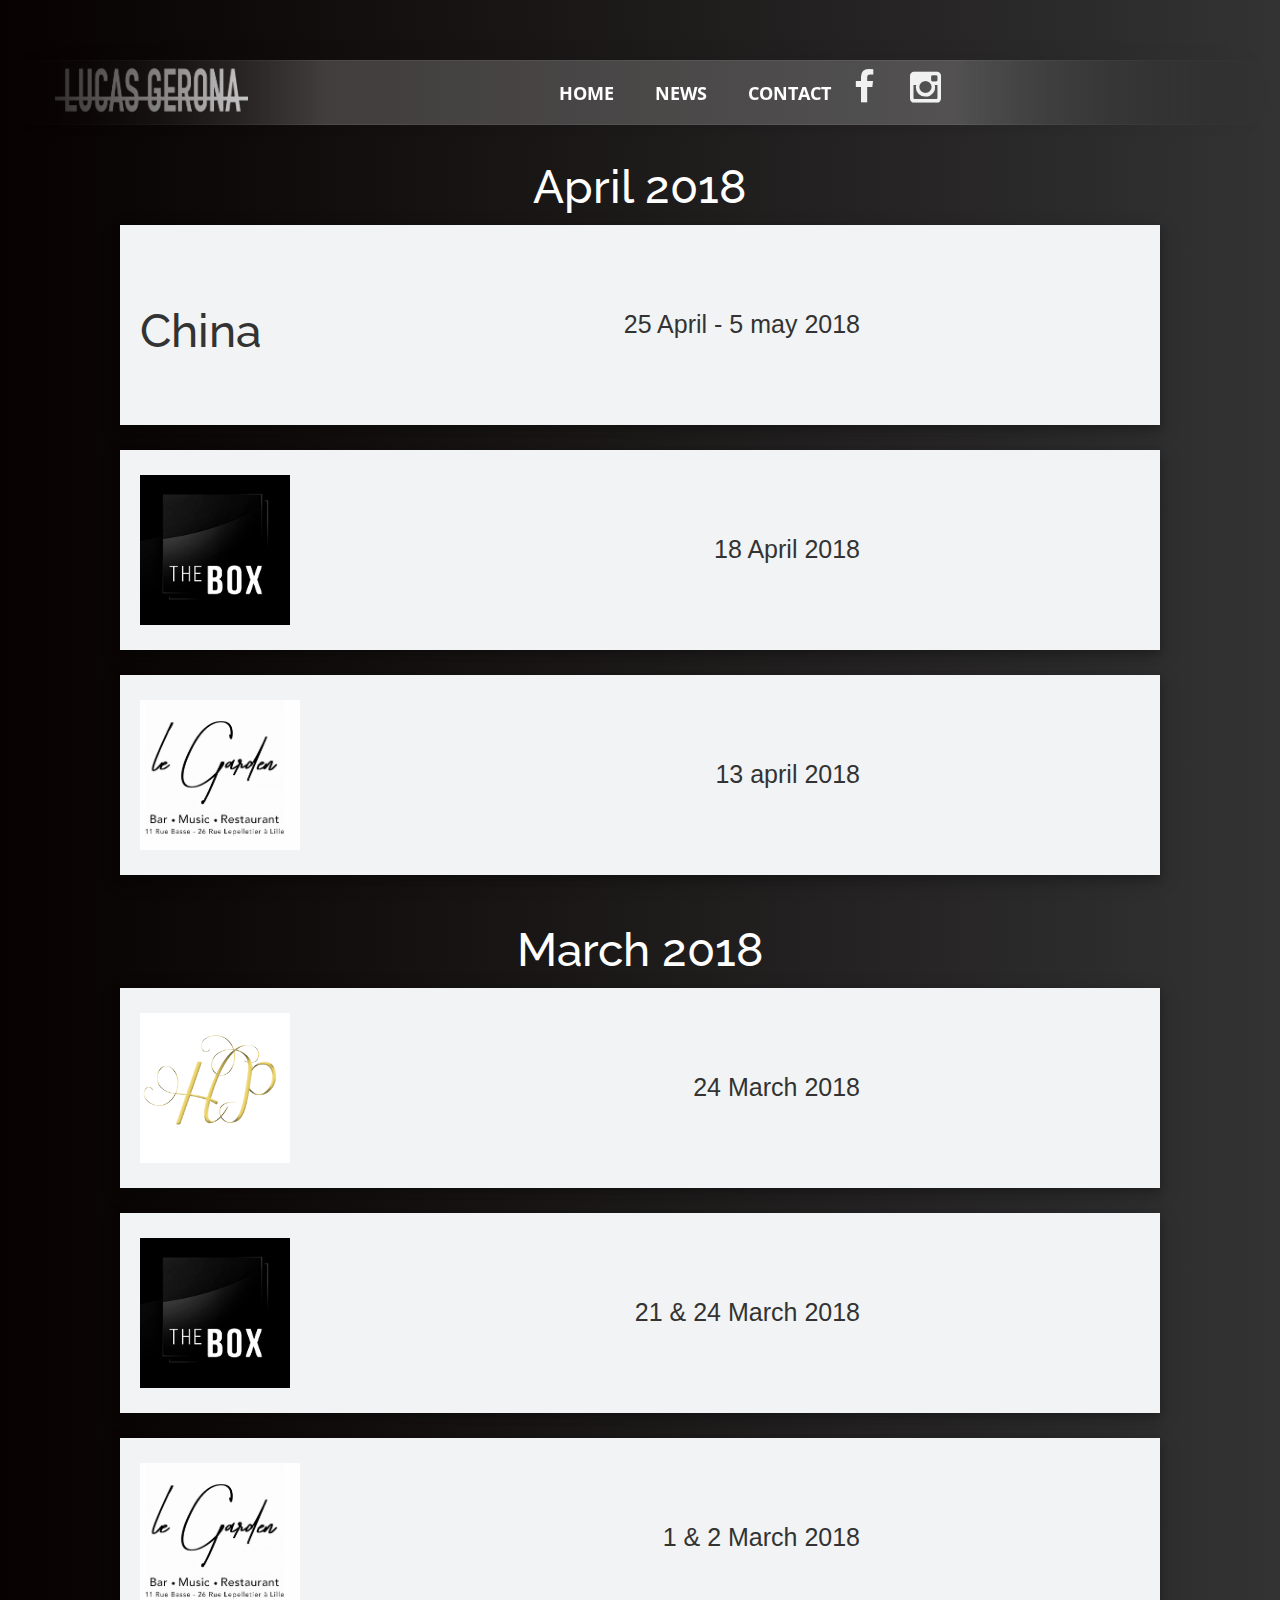
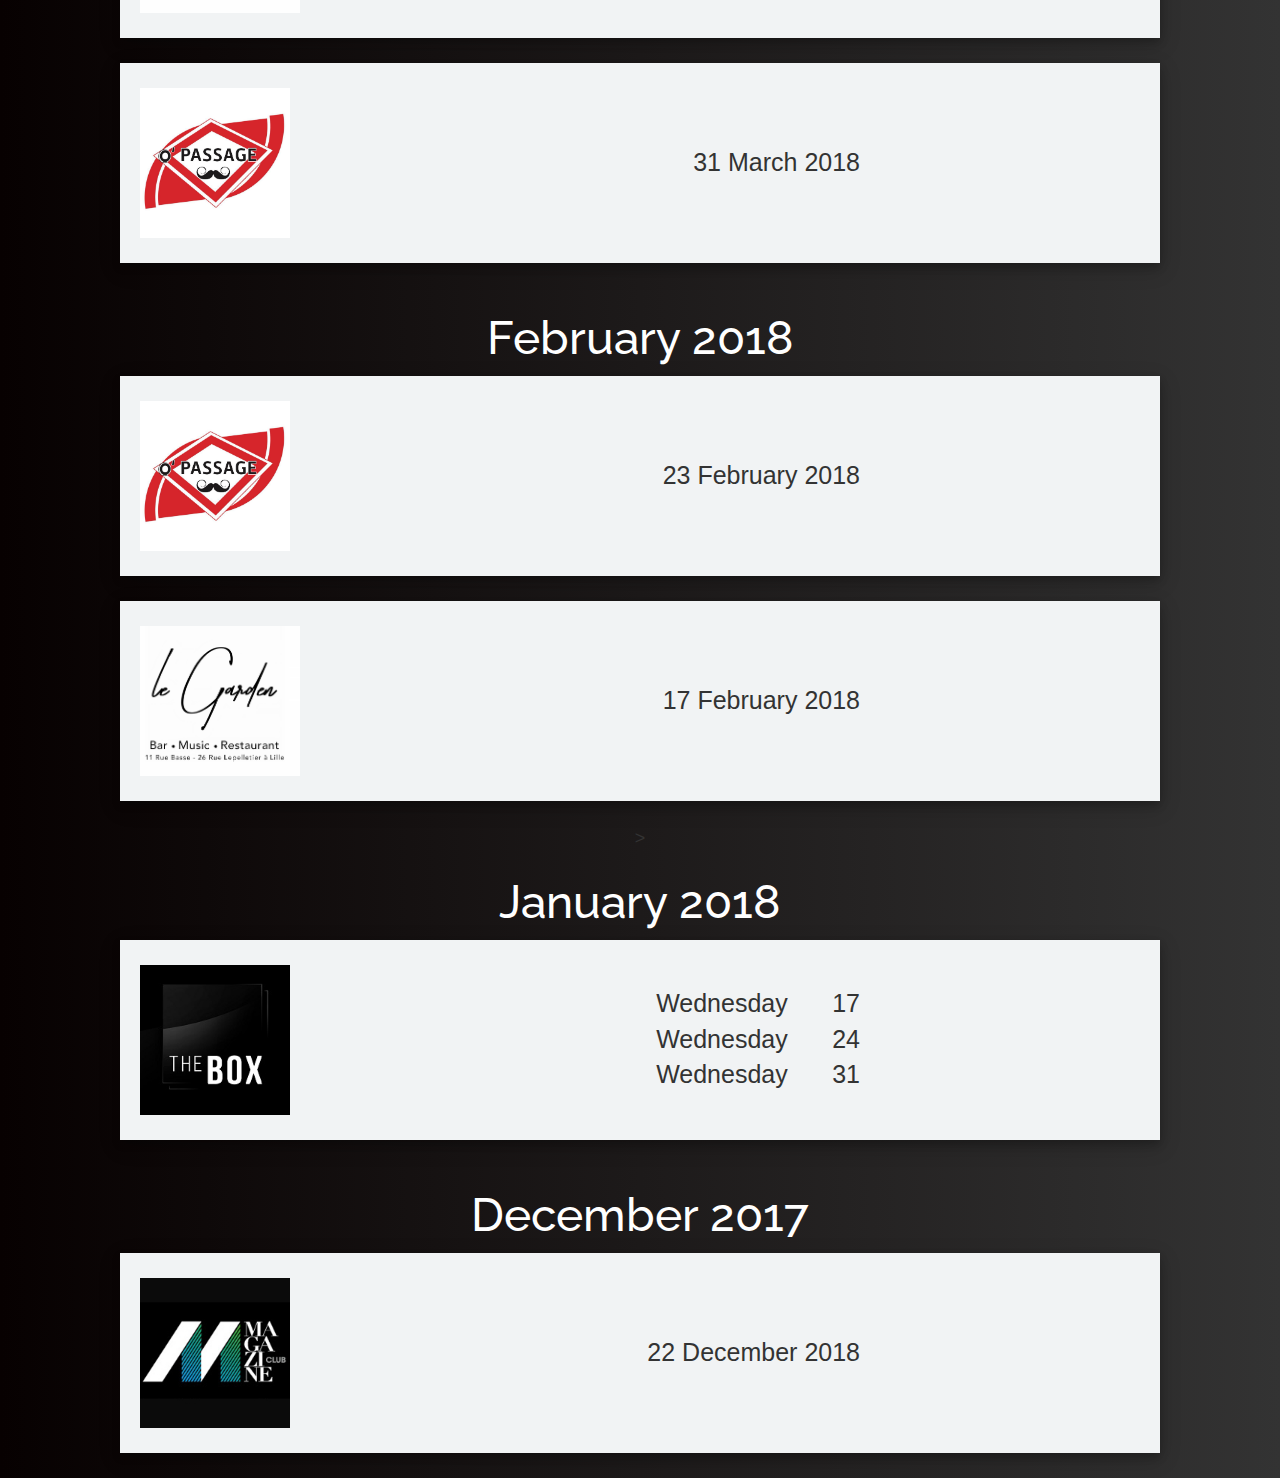
==== commit 304a4671: "Automated commit at 2018-04-03 15:35:06 UTC by middleman-deploy 2.0.0-alpha" ====
--- a/actu.html
+++ b/actu.html
@@ -7,7 +7,7 @@
           content="width=device-width, initial-scale=1, shrink-to-fit=no">
     <!-- Use the title from a page's frontmatter if it has one -->
     <title></title>
-    <link href="stylesheets/application-123958db.css" rel="stylesheet" />
+    <link href="stylesheets/application-b9675044.css" rel="stylesheet" />
     <script src="javascripts/application-93de88c9.js"></script>
     <link href="images/images/favicon.png" rel="icon" type="image/png" />
   </head>
@@ -33,6 +33,12 @@
       <li>
         <a href="contact.html" class="liens">Contact</a>
       </li>
+      <li>
+        <a href="https://www.facebook.com/Lucas-Gerona-220375468520936/" target="_blank"><i class="fa fa-facebook fa-2x footericon2" aria-hidden="true"></i>
+      </li>
+      <li>
+        <a href="https://www.instagram.com/lucasgerona/" target="_blank"><i class="fa fa-instagram fa-2x footericon2" aria-hidden="true"></i></a>
+      </li>
     </ul>
   </div><!-- /.container-fluid -->
 </nav>
--- a/stylesheets/application-b9675044.css
+++ b/stylesheets/application-b9675044.css
@@ -0,0 +1,8 @@
+@import url("https://fonts.googleapis.com/css?family=Open+Sans:400,300,700|Raleway:400,100,300,700,500");/*!
+ * Bootstrap v3.3.7 (http://getbootstrap.com)
+ * Copyright 2011-2016 Twitter, Inc.
+ * Licensed under MIT (https://github.com/twbs/bootstrap/blob/master/LICENSE)
+ *//*! normalize.css v3.0.3 | MIT License | github.com/necolas/normalize.css */html{font-family:sans-serif;-ms-text-size-adjust:100%;-webkit-text-size-adjust:100%}body{margin:0}article,aside,details,figcaption,figure,footer,header,hgroup,main,menu,nav,section,summary{display:block}audio,canvas,progress,video{display:inline-block;vertical-align:baseline}audio:not([controls]){display:none;height:0}[hidden],template{display:none}a{background-color:transparent}a:active,a:hover{outline:0}abbr[title]{border-bottom:1px dotted}b,strong{font-weight:bold}dfn{font-style:italic}h1{font-size:2em;margin:0.67em 0}mark{background:#ff0;color:#000}small{font-size:80%}sub,sup{font-size:75%;line-height:0;position:relative;vertical-align:baseline}sup{top:-0.5em}sub{bottom:-0.25em}img{border:0}svg:not(:root){overflow:hidden}figure{margin:1em 40px}hr{-webkit-box-sizing:content-box;box-sizing:content-box;height:0}pre{overflow:auto}code,kbd,pre,samp{font-family:monospace, monospace;font-size:1em}button,input,optgroup,select,textarea{color:inherit;font:inherit;margin:0}button{overflow:visible}button,select{text-transform:none}button,html input[type="button"],input[type="reset"],input[type="submit"]{-webkit-appearance:button;cursor:pointer}button[disabled],html input[disabled]{cursor:default}button::-moz-focus-inner,input::-moz-focus-inner{border:0;padding:0}input{line-height:normal}input[type="checkbox"],input[type="radio"]{-webkit-box-sizing:border-box;box-sizing:border-box;padding:0}input[type="number"]::-webkit-inner-spin-button,input[type="number"]::-webkit-outer-spin-button{height:auto}input[type="search"]{-webkit-appearance:textfield;-webkit-box-sizing:content-box;box-sizing:content-box}input[type="search"]::-webkit-search-cancel-button,input[type="search"]::-webkit-search-decoration{-webkit-appearance:none}fieldset{border:1px solid #c0c0c0;margin:0 2px;padding:0.35em 0.625em 0.75em}legend{border:0;padding:0}textarea{overflow:auto}optgroup{font-weight:bold}table{border-collapse:collapse;border-spacing:0}td,th{padding:0}/*! Source: https://github.com/h5bp/html5-boilerplate/blob/master/src/css/main.css */@media print{*,*:before,*:after{background:transparent !important;color:#000 !important;-webkit-box-shadow:none !important;box-shadow:none !important;text-shadow:none !important}a,a:visited{text-decoration:underline}a[href]:after{content:" (" attr(href) ")"}abbr[title]:after{content:" (" attr(title) ")"}a[href^="#"]:after,a[href^="javascript:"]:after{content:""}pre,blockquote{border:1px solid #999;page-break-inside:avoid}thead{display:table-header-group}tr,img{page-break-inside:avoid}img{max-width:100% !important}p,h2,h3{orphans:3;widows:3}h2,h3{page-break-after:avoid}.navbar{display:none}.btn>.caret,.dropup>.btn>.caret{border-top-color:#000 !important}.label{border:1px solid #000}.table{border-collapse:collapse !important}.table td,.table th{background-color:#fff !important}.table-bordered th,.table-bordered td{border:1px solid #ddd !important}}@font-face{font-family:'Glyphicons Halflings';src:url("../assets/bootstrap/glyphicons-halflings-regular-86b6f62b.eot");src:url("../assets/bootstrap/glyphicons-halflings-regular-86b6f62b.eot?#iefix") format("embedded-opentype"),url("../assets/bootstrap/glyphicons-halflings-regular-ca35b697.woff2") format("woff2"),url("../assets/bootstrap/glyphicons-halflings-regular-278e49a8.woff") format("woff"),url("../assets/bootstrap/glyphicons-halflings-regular-44bc1850.ttf") format("truetype"),url("../assets/bootstrap/glyphicons-halflings-regular-de51a849.svg#glyphicons_halflingsregular") format("svg")}.glyphicon{position:relative;top:1px;display:inline-block;font-family:'Glyphicons Halflings';font-style:normal;font-weight:normal;line-height:1;-webkit-font-smoothing:antialiased;-moz-osx-font-smoothing:grayscale}.glyphicon-asterisk:before{content:"\002a"}.glyphicon-plus:before{content:"\002b"}.glyphicon-euro:before,.glyphicon-eur:before{content:"\20ac"}.glyphicon-minus:before{content:"\2212"}.glyphicon-cloud:before{content:"\2601"}.glyphicon-envelope:before{content:"\2709"}.glyphicon-pencil:before{content:"\270f"}.glyphicon-glass:before{content:"\e001"}.glyphicon-music:before{content:"\e002"}.glyphicon-search:before{content:"\e003"}.glyphicon-heart:before{content:"\e005"}.glyphicon-star:before{content:"\e006"}.glyphicon-star-empty:before{content:"\e007"}.glyphicon-user:before{content:"\e008"}.glyphicon-film:before{content:"\e009"}.glyphicon-th-large:before{content:"\e010"}.glyphicon-th:before{content:"\e011"}.glyphicon-th-list:before{content:"\e012"}.glyphicon-ok:before{content:"\e013"}.glyphicon-remove:before{content:"\e014"}.glyphicon-zoom-in:before{content:"\e015"}.glyphicon-zoom-out:before{content:"\e016"}.glyphicon-off:before{content:"\e017"}.glyphicon-signal:before{content:"\e018"}.glyphicon-cog:before{content:"\e019"}.glyphicon-trash:before{content:"\e020"}.glyphicon-home:before{content:"\e021"}.glyphicon-file:before{content:"\e022"}.glyphicon-time:before{content:"\e023"}.glyphicon-road:before{content:"\e024"}.glyphicon-download-alt:before{content:"\e025"}.glyphicon-download:before{content:"\e026"}.glyphicon-upload:before{content:"\e027"}.glyphicon-inbox:before{content:"\e028"}.glyphicon-play-circle:before{content:"\e029"}.glyphicon-repeat:before{content:"\e030"}.glyphicon-refresh:before{content:"\e031"}.glyphicon-list-alt:before{content:"\e032"}.glyphicon-lock:before{content:"\e033"}.glyphicon-flag:before{content:"\e034"}.glyphicon-headphones:before{content:"\e035"}.glyphicon-volume-off:before{content:"\e036"}.glyphicon-volume-down:before{content:"\e037"}.glyphicon-volume-up:before{content:"\e038"}.glyphicon-qrcode:before{content:"\e039"}.glyphicon-barcode:before{content:"\e040"}.glyphicon-tag:before{content:"\e041"}.glyphicon-tags:before{content:"\e042"}.glyphicon-book:before{content:"\e043"}.glyphicon-bookmark:before{content:"\e044"}.glyphicon-print:before{content:"\e045"}.glyphicon-camera:before{content:"\e046"}.glyphicon-font:before{content:"\e047"}.glyphicon-bold:before{content:"\e048"}.glyphicon-italic:before{content:"\e049"}.glyphicon-text-height:before{content:"\e050"}.glyphicon-text-width:before{content:"\e051"}.glyphicon-align-left:before{content:"\e052"}.glyphicon-align-center:before{content:"\e053"}.glyphicon-align-right:before{content:"\e054"}.glyphicon-align-justify:before{content:"\e055"}.glyphicon-list:before{content:"\e056"}.glyphicon-indent-left:before{content:"\e057"}.glyphicon-indent-right:before{content:"\e058"}.glyphicon-facetime-video:before{content:"\e059"}.glyphicon-picture:before{content:"\e060"}.glyphicon-map-marker:before{content:"\e062"}.glyphicon-adjust:before{content:"\e063"}.glyphicon-tint:before{content:"\e064"}.glyphicon-edit:before{content:"\e065"}.glyphicon-share:before{content:"\e066"}.glyphicon-check:before{content:"\e067"}.glyphicon-move:before{content:"\e068"}.glyphicon-step-backward:before{content:"\e069"}.glyphicon-fast-backward:before{content:"\e070"}.glyphicon-backward:before{content:"\e071"}.glyphicon-play:before{content:"\e072"}.glyphicon-pause:before{content:"\e073"}.glyphicon-stop:before{content:"\e074"}.glyphicon-forward:before{content:"\e075"}.glyphicon-fast-forward:before{content:"\e076"}.glyphicon-step-forward:before{content:"\e077"}.glyphicon-eject:before{content:"\e078"}.glyphicon-chevron-left:before{content:"\e079"}.glyphicon-chevron-right:before{content:"\e080"}.glyphicon-plus-sign:before{content:"\e081"}.glyphicon-minus-sign:before{content:"\e082"}.glyphicon-remove-sign:before{content:"\e083"}.glyphicon-ok-sign:before{content:"\e084"}.glyphicon-question-sign:before{content:"\e085"}.glyphicon-info-sign:before{content:"\e086"}.glyphicon-screenshot:before{content:"\e087"}.glyphicon-remove-circle:before{content:"\e088"}.glyphicon-ok-circle:before{content:"\e089"}.glyphicon-ban-circle:before{content:"\e090"}.glyphicon-arrow-left:before{content:"\e091"}.glyphicon-arrow-right:before{content:"\e092"}.glyphicon-arrow-up:before{content:"\e093"}.glyphicon-arrow-down:before{content:"\e094"}.glyphicon-share-alt:before{content:"\e095"}.glyphicon-resize-full:before{content:"\e096"}.glyphicon-resize-small:before{content:"\e097"}.glyphicon-exclamation-sign:before{content:"\e101"}.glyphicon-gift:before{content:"\e102"}.glyphicon-leaf:before{content:"\e103"}.glyphicon-fire:before{content:"\e104"}.glyphicon-eye-open:before{content:"\e105"}.glyphicon-eye-close:before{content:"\e106"}.glyphicon-warning-sign:before{content:"\e107"}.glyphicon-plane:before{content:"\e108"}.glyphicon-calendar:before{content:"\e109"}.glyphicon-random:before{content:"\e110"}.glyphicon-comment:before{content:"\e111"}.glyphicon-magnet:before{content:"\e112"}.glyphicon-chevron-up:before{content:"\e113"}.glyphicon-chevron-down:before{content:"\e114"}.glyphicon-retweet:before{content:"\e115"}.glyphicon-shopping-cart:before{content:"\e116"}.glyphicon-folder-close:before{content:"\e117"}.glyphicon-folder-open:before{content:"\e118"}.glyphicon-resize-vertical:before{content:"\e119"}.glyphicon-resize-horizontal:before{content:"\e120"}.glyphicon-hdd:before{content:"\e121"}.glyphicon-bullhorn:before{content:"\e122"}.glyphicon-bell:before{content:"\e123"}.glyphicon-certificate:before{content:"\e124"}.glyphicon-thumbs-up:before{content:"\e125"}.glyphicon-thumbs-down:before{content:"\e126"}.glyphicon-hand-right:before{content:"\e127"}.glyphicon-hand-left:before{content:"\e128"}.glyphicon-hand-up:before{content:"\e129"}.glyphicon-hand-down:before{content:"\e130"}.glyphicon-circle-arrow-right:before{content:"\e131"}.glyphicon-circle-arrow-left:before{content:"\e132"}.glyphicon-circle-arrow-up:before{content:"\e133"}.glyphicon-circle-arrow-down:before{content:"\e134"}.glyphicon-globe:before{content:"\e135"}.glyphicon-wrench:before{content:"\e136"}.glyphicon-tasks:before{content:"\e137"}.glyphicon-filter:before{content:"\e138"}.glyphicon-briefcase:before{content:"\e139"}.glyphicon-fullscreen:before{content:"\e140"}.glyphicon-dashboard:before{content:"\e141"}.glyphicon-paperclip:before{content:"\e142"}.glyphicon-heart-empty:before{content:"\e143"}.glyphicon-link:before{content:"\e144"}.glyphicon-phone:before{content:"\e145"}.glyphicon-pushpin:before{content:"\e146"}.glyphicon-usd:before{content:"\e148"}.glyphicon-gbp:before{content:"\e149"}.glyphicon-sort:before{content:"\e150"}.glyphicon-sort-by-alphabet:before{content:"\e151"}.glyphicon-sort-by-alphabet-alt:before{content:"\e152"}.glyphicon-sort-by-order:before{content:"\e153"}.glyphicon-sort-by-order-alt:before{content:"\e154"}.glyphicon-sort-by-attributes:before{content:"\e155"}.glyphicon-sort-by-attributes-alt:before{content:"\e156"}.glyphicon-unchecked:before{content:"\e157"}.glyphicon-expand:before{content:"\e158"}.glyphicon-collapse-down:before{content:"\e159"}.glyphicon-collapse-up:before{content:"\e160"}.glyphicon-log-in:before{content:"\e161"}.glyphicon-flash:before{content:"\e162"}.glyphicon-log-out:before{content:"\e163"}.glyphicon-new-window:before{content:"\e164"}.glyphicon-record:before{content:"\e165"}.glyphicon-save:before{content:"\e166"}.glyphicon-open:before{content:"\e167"}.glyphicon-saved:before{content:"\e168"}.glyphicon-import:before{content:"\e169"}.glyphicon-export:before{content:"\e170"}.glyphicon-send:before{content:"\e171"}.glyphicon-floppy-disk:before{content:"\e172"}.glyphicon-floppy-saved:before{content:"\e173"}.glyphicon-floppy-remove:before{content:"\e174"}.glyphicon-floppy-save:before{content:"\e175"}.glyphicon-floppy-open:before{content:"\e176"}.glyphicon-credit-card:before{content:"\e177"}.glyphicon-transfer:before{content:"\e178"}.glyphicon-cutlery:before{content:"\e179"}.glyphicon-header:before{content:"\e180"}.glyphicon-compressed:before{content:"\e181"}.glyphicon-earphone:before{content:"\e182"}.glyphicon-phone-alt:before{content:"\e183"}.glyphicon-tower:before{content:"\e184"}.glyphicon-stats:before{content:"\e185"}.glyphicon-sd-video:before{content:"\e186"}.glyphicon-hd-video:before{content:"\e187"}.glyphicon-subtitles:before{content:"\e188"}.glyphicon-sound-stereo:before{content:"\e189"}.glyphicon-sound-dolby:before{content:"\e190"}.glyphicon-sound-5-1:before{content:"\e191"}.glyphicon-sound-6-1:before{content:"\e192"}.glyphicon-sound-7-1:before{content:"\e193"}.glyphicon-copyright-mark:before{content:"\e194"}.glyphicon-registration-mark:before{content:"\e195"}.glyphicon-cloud-download:before{content:"\e197"}.glyphicon-cloud-upload:before{content:"\e198"}.glyphicon-tree-conifer:before{content:"\e199"}.glyphicon-tree-deciduous:before{content:"\e200"}.glyphicon-cd:before{content:"\e201"}.glyphicon-save-file:before{content:"\e202"}.glyphicon-open-file:before{content:"\e203"}.glyphicon-level-up:before{content:"\e204"}.glyphicon-copy:before{content:"\e205"}.glyphicon-paste:before{content:"\e206"}.glyphicon-alert:before{content:"\e209"}.glyphicon-equalizer:before{content:"\e210"}.glyphicon-king:before{content:"\e211"}.glyphicon-queen:before{content:"\e212"}.glyphicon-pawn:before{content:"\e213"}.glyphicon-bishop:before{content:"\e214"}.glyphicon-knight:before{content:"\e215"}.glyphicon-baby-formula:before{content:"\e216"}.glyphicon-tent:before{content:"\26fa"}.glyphicon-blackboard:before{content:"\e218"}.glyphicon-bed:before{content:"\e219"}.glyphicon-apple:before{content:"\f8ff"}.glyphicon-erase:before{content:"\e221"}.glyphicon-hourglass:before{content:"\231b"}.glyphicon-lamp:before{content:"\e223"}.glyphicon-duplicate:before{content:"\e224"}.glyphicon-piggy-bank:before{content:"\e225"}.glyphicon-scissors:before{content:"\e226"}.glyphicon-bitcoin:before{content:"\e227"}.glyphicon-btc:before{content:"\e227"}.glyphicon-xbt:before{content:"\e227"}.glyphicon-yen:before{content:"\00a5"}.glyphicon-jpy:before{content:"\00a5"}.glyphicon-ruble:before{content:"\20bd"}.glyphicon-rub:before{content:"\20bd"}.glyphicon-scale:before{content:"\e230"}.glyphicon-ice-lolly:before{content:"\e231"}.glyphicon-ice-lolly-tasted:before{content:"\e232"}.glyphicon-education:before{content:"\e233"}.glyphicon-option-horizontal:before{content:"\e234"}.glyphicon-option-vertical:before{content:"\e235"}.glyphicon-menu-hamburger:before{content:"\e236"}.glyphicon-modal-window:before{content:"\e237"}.glyphicon-oil:before{content:"\e238"}.glyphicon-grain:before{content:"\e239"}.glyphicon-sunglasses:before{content:"\e240"}.glyphicon-text-size:before{content:"\e241"}.glyphicon-text-color:before{content:"\e242"}.glyphicon-text-background:before{content:"\e243"}.glyphicon-object-align-top:before{content:"\e244"}.glyphicon-object-align-bottom:before{content:"\e245"}.glyphicon-object-align-horizontal:before{content:"\e246"}.glyphicon-object-align-left:before{content:"\e247"}.glyphicon-object-align-vertical:before{content:"\e248"}.glyphicon-object-align-right:before{content:"\e249"}.glyphicon-triangle-right:before{content:"\e250"}.glyphicon-triangle-left:before{content:"\e251"}.glyphicon-triangle-bottom:before{content:"\e252"}.glyphicon-triangle-top:before{content:"\e253"}.glyphicon-console:before{content:"\e254"}.glyphicon-superscript:before{content:"\e255"}.glyphicon-subscript:before{content:"\e256"}.glyphicon-menu-left:before{content:"\e257"}.glyphicon-menu-right:before{content:"\e258"}.glyphicon-menu-down:before{content:"\e259"}.glyphicon-menu-up:before{content:"\e260"}*{-webkit-box-sizing:border-box;box-sizing:border-box}*:before,*:after{-webkit-box-sizing:border-box;box-sizing:border-box}html{font-size:10px;-webkit-tap-highlight-color:transparent}body{font-family:"Open Sans", "Helvetica", "sans-serif";font-size:18px;line-height:1.42857143;color:#333333;background-color:#F4F4F4}input,button,select,textarea{font-family:inherit;font-size:inherit;line-height:inherit}a{color:#469AE0;text-decoration:none}a:hover,a:focus{color:#1f74ba;text-decoration:underline}a:focus{outline:5px auto -webkit-focus-ring-color;outline-offset:-2px}figure{margin:0}img{vertical-align:middle}.img-responsive{display:block;max-width:100%;height:auto}.img-rounded{border-radius:2px}.img-thumbnail{padding:4px;line-height:1.42857143;background-color:#F4F4F4;border:1px solid #ddd;border-radius:2px;-webkit-transition:all 0.2s ease-in-out;transition:all 0.2s ease-in-out;display:inline-block;max-width:100%;height:auto}.img-circle{border-radius:50%}hr{margin-top:25px;margin-bottom:25px;border:0;border-top:1px solid #eeeeee}.sr-only{position:absolute;width:1px;height:1px;margin:-1px;padding:0;overflow:hidden;clip:rect(0, 0, 0, 0);border:0}.sr-only-focusable:active,.sr-only-focusable:focus{position:static;width:auto;height:auto;margin:0;overflow:visible;clip:auto}[role="button"]{cursor:pointer}h1,h2,h3,h4,h5,h6,.h1,.h2,.h3,.h4,.h5,.h6{font-family:"Raleway", "Helvetica", "sans-serif";font-weight:500;line-height:1.1;color:inherit}h1 small,h1 .small,h2 small,h2 .small,h3 small,h3 .small,h4 small,h4 .small,h5 small,h5 .small,h6 small,h6 .small,.h1 small,.h1 .small,.h2 small,.h2 .small,.h3 small,.h3 .small,.h4 small,.h4 .small,.h5 small,.h5 .small,.h6 small,.h6 .small{font-weight:normal;line-height:1;color:#777777}h1,.h1,h2,.h2,h3,.h3{margin-top:25px;margin-bottom:12.5px}h1 small,h1 .small,.h1 small,.h1 .small,h2 small,h2 .small,.h2 small,.h2 .small,h3 small,h3 .small,.h3 small,.h3 .small{font-size:65%}h4,.h4,h5,.h5,h6,.h6{margin-top:12.5px;margin-bottom:12.5px}h4 small,h4 .small,.h4 small,.h4 .small,h5 small,h5 .small,.h5 small,.h5 .small,h6 small,h6 .small,.h6 small,.h6 .small{font-size:75%}h1,.h1{font-size:46px}h2,.h2{font-size:38px}h3,.h3{font-size:31px}h4,.h4{font-size:23px}h5,.h5{font-size:18px}h6,.h6{font-size:16px}p{margin:0 0 12.5px}.lead{margin-bottom:25px;font-size:20px;font-weight:300;line-height:1.4}@media (min-width: 768px){.lead{font-size:27px}}small,.small{font-size:88%}mark,.mark{background-color:#fcf8e3;padding:.2em}.text-left{text-align:left}.text-right{text-align:right}.text-center{text-align:center}.text-justify{text-align:justify}.text-nowrap{white-space:nowrap}.text-lowercase{text-transform:lowercase}.text-uppercase,.initialism{text-transform:uppercase}.text-capitalize{text-transform:capitalize}.text-muted{color:#777777}.text-primary{color:#469AE0}a.text-primary:hover,a.text-primary:focus{color:#2381d0}.text-success{color:#3c763d}a.text-success:hover,a.text-success:focus{color:#2b542c}.text-info{color:#31708f}a.text-info:hover,a.text-info:focus{color:#245269}.text-warning{color:#8a6d3b}a.text-warning:hover,a.text-warning:focus{color:#66512c}.text-danger{color:#a94442}a.text-danger:hover,a.text-danger:focus{color:#843534}.bg-primary{color:#fff}.bg-primary{background-color:#469AE0}a.bg-primary:hover,a.bg-primary:focus{background-color:#2381d0}.bg-success{background-color:#dff0d8}a.bg-success:hover,a.bg-success:focus{background-color:#c1e2b3}.bg-info{background-color:#d9edf7}a.bg-info:hover,a.bg-info:focus{background-color:#afd9ee}.bg-warning{background-color:#fcf8e3}a.bg-warning:hover,a.bg-warning:focus{background-color:#f7ecb5}.bg-danger{background-color:#f2dede}a.bg-danger:hover,a.bg-danger:focus{background-color:#e4b9b9}.page-header{padding-bottom:11.5px;margin:50px 0 25px;border-bottom:1px solid #eeeeee}ul,ol{margin-top:0;margin-bottom:12.5px}ul ul,ul ol,ol ul,ol ol{margin-bottom:0}.list-unstyled{padding-left:0;list-style:none}.list-inline{padding-left:0;list-style:none;margin-left:-5px}.list-inline>li{display:inline-block;padding-left:5px;padding-right:5px}dl{margin-top:0;margin-bottom:25px}dt,dd{line-height:1.42857143}dt{font-weight:bold}dd{margin-left:0}.dl-horizontal dd:before,.dl-horizontal dd:after{content:" ";display:table}.dl-horizontal dd:after{clear:both}@media (min-width: 768px){.dl-horizontal dt{float:left;width:160px;clear:left;text-align:right;overflow:hidden;text-overflow:ellipsis;white-space:nowrap}.dl-horizontal dd{margin-left:180px}}abbr[title],abbr[data-original-title]{cursor:help;border-bottom:1px dotted #777777}.initialism{font-size:90%}blockquote{padding:12.5px 25px;margin:0 0 25px;font-size:22.5px;border-left:5px solid #eeeeee}blockquote p:last-child,blockquote ul:last-child,blockquote ol:last-child{margin-bottom:0}blockquote footer,blockquote small,blockquote .small{display:block;font-size:80%;line-height:1.42857143;color:#777777}blockquote footer:before,blockquote small:before,blockquote .small:before{content:'\2014 \00A0'}.blockquote-reverse,blockquote.pull-right{padding-right:15px;padding-left:0;border-right:5px solid #eeeeee;border-left:0;text-align:right}.blockquote-reverse footer:before,.blockquote-reverse small:before,.blockquote-reverse .small:before,blockquote.pull-right footer:before,blockquote.pull-right small:before,blockquote.pull-right .small:before{content:''}.blockquote-reverse footer:after,.blockquote-reverse small:after,.blockquote-reverse .small:after,blockquote.pull-right footer:after,blockquote.pull-right small:after,blockquote.pull-right .small:after{content:'\00A0 \2014'}address{margin-bottom:25px;font-style:normal;line-height:1.42857143}code,kbd,pre,samp{font-family:Menlo, Monaco, Consolas, "Courier New", monospace}code{padding:2px 4px;font-size:90%;color:#c7254e;background-color:#f9f2f4;border-radius:2px}kbd{padding:2px 4px;font-size:90%;color:#fff;background-color:#333;border-radius:2px;-webkit-box-shadow:inset 0 -1px 0 rgba(0,0,0,0.25);box-shadow:inset 0 -1px 0 rgba(0,0,0,0.25)}kbd kbd{padding:0;font-size:100%;font-weight:bold;-webkit-box-shadow:none;box-shadow:none}pre{display:block;padding:12px;margin:0 0 12.5px;font-size:17px;line-height:1.42857143;word-break:break-all;word-wrap:break-word;color:#333333;background-color:#f5f5f5;border:1px solid #ccc;border-radius:2px}pre code{padding:0;font-size:inherit;color:inherit;white-space:pre-wrap;background-color:transparent;border-radius:0}.pre-scrollable{max-height:340px;overflow-y:scroll}.container{margin-right:auto;margin-left:auto;padding-left:15px;padding-right:15px}.container:before,.container:after{content:" ";display:table}.container:after{clear:both}@media (min-width: 768px){.container{width:750px}}@media (min-width: 992px){.container{width:970px}}@media (min-width: 1200px){.container{width:1170px}}.container-fluid{margin-right:auto;margin-left:auto;padding-left:15px;padding-right:15px}.container-fluid:before,.container-fluid:after{content:" ";display:table}.container-fluid:after{clear:both}.row{margin-left:-15px;margin-right:-15px}.row:before,.row:after{content:" ";display:table}.row:after{clear:both}.col-xs-1,.col-sm-1,.col-md-1,.col-lg-1,.col-xs-2,.col-sm-2,.col-md-2,.col-lg-2,.col-xs-3,.col-sm-3,.col-md-3,.col-lg-3,.col-xs-4,.col-sm-4,.col-md-4,.col-lg-4,.col-xs-5,.col-sm-5,.col-md-5,.col-lg-5,.col-xs-6,.col-sm-6,.col-md-6,.col-lg-6,.col-xs-7,.col-sm-7,.col-md-7,.col-lg-7,.col-xs-8,.col-sm-8,.col-md-8,.col-lg-8,.col-xs-9,.col-sm-9,.col-md-9,.col-lg-9,.col-xs-10,.col-sm-10,.col-md-10,.col-lg-10,.col-xs-11,.col-sm-11,.col-md-11,.col-lg-11,.col-xs-12,.col-sm-12,.col-md-12,.col-lg-12{position:relative;min-height:1px;padding-left:15px;padding-right:15px}.col-xs-1,.col-xs-2,.col-xs-3,.col-xs-4,.col-xs-5,.col-xs-6,.col-xs-7,.col-xs-8,.col-xs-9,.col-xs-10,.col-xs-11,.col-xs-12{float:left}.col-xs-1{width:8.33333333%}.col-xs-2{width:16.66666667%}.col-xs-3{width:25%}.col-xs-4{width:33.33333333%}.col-xs-5{width:41.66666667%}.col-xs-6{width:50%}.col-xs-7{width:58.33333333%}.col-xs-8{width:66.66666667%}.col-xs-9{width:75%}.col-xs-10{width:83.33333333%}.col-xs-11{width:91.66666667%}.col-xs-12{width:100%}.col-xs-pull-0{right:auto}.col-xs-pull-1{right:8.33333333%}.col-xs-pull-2{right:16.66666667%}.col-xs-pull-3{right:25%}.col-xs-pull-4{right:33.33333333%}.col-xs-pull-5{right:41.66666667%}.col-xs-pull-6{right:50%}.col-xs-pull-7{right:58.33333333%}.col-xs-pull-8{right:66.66666667%}.col-xs-pull-9{right:75%}.col-xs-pull-10{right:83.33333333%}.col-xs-pull-11{right:91.66666667%}.col-xs-pull-12{right:100%}.col-xs-push-0{left:auto}.col-xs-push-1{left:8.33333333%}.col-xs-push-2{left:16.66666667%}.col-xs-push-3{left:25%}.col-xs-push-4{left:33.33333333%}.col-xs-push-5{left:41.66666667%}.col-xs-push-6{left:50%}.col-xs-push-7{left:58.33333333%}.col-xs-push-8{left:66.66666667%}.col-xs-push-9{left:75%}.col-xs-push-10{left:83.33333333%}.col-xs-push-11{left:91.66666667%}.col-xs-push-12{left:100%}.col-xs-offset-0{margin-left:0%}.col-xs-offset-1{margin-left:8.33333333%}.col-xs-offset-2{margin-left:16.66666667%}.col-xs-offset-3{margin-left:25%}.col-xs-offset-4{margin-left:33.33333333%}.col-xs-offset-5{margin-left:41.66666667%}.col-xs-offset-6{margin-left:50%}.col-xs-offset-7{margin-left:58.33333333%}.col-xs-offset-8{margin-left:66.66666667%}.col-xs-offset-9{margin-left:75%}.col-xs-offset-10{margin-left:83.33333333%}.col-xs-offset-11{margin-left:91.66666667%}.col-xs-offset-12{margin-left:100%}@media (min-width: 768px){.col-sm-1,.col-sm-2,.col-sm-3,.col-sm-4,.col-sm-5,.col-sm-6,.col-sm-7,.col-sm-8,.col-sm-9,.col-sm-10,.col-sm-11,.col-sm-12{float:left}.col-sm-1{width:8.33333333%}.col-sm-2{width:16.66666667%}.col-sm-3{width:25%}.col-sm-4{width:33.33333333%}.col-sm-5{width:41.66666667%}.col-sm-6{width:50%}.col-sm-7{width:58.33333333%}.col-sm-8{width:66.66666667%}.col-sm-9{width:75%}.col-sm-10{width:83.33333333%}.col-sm-11{width:91.66666667%}.col-sm-12{width:100%}.col-sm-pull-0{right:auto}.col-sm-pull-1{right:8.33333333%}.col-sm-pull-2{right:16.66666667%}.col-sm-pull-3{right:25%}.col-sm-pull-4{right:33.33333333%}.col-sm-pull-5{right:41.66666667%}.col-sm-pull-6{right:50%}.col-sm-pull-7{right:58.33333333%}.col-sm-pull-8{right:66.66666667%}.col-sm-pull-9{right:75%}.col-sm-pull-10{right:83.33333333%}.col-sm-pull-11{right:91.66666667%}.col-sm-pull-12{right:100%}.col-sm-push-0{left:auto}.col-sm-push-1{left:8.33333333%}.col-sm-push-2{left:16.66666667%}.col-sm-push-3{left:25%}.col-sm-push-4{left:33.33333333%}.col-sm-push-5{left:41.66666667%}.col-sm-push-6{left:50%}.col-sm-push-7{left:58.33333333%}.col-sm-push-8{left:66.66666667%}.col-sm-push-9{left:75%}.col-sm-push-10{left:83.33333333%}.col-sm-push-11{left:91.66666667%}.col-sm-push-12{left:100%}.col-sm-offset-0{margin-left:0%}.col-sm-offset-1{margin-left:8.33333333%}.col-sm-offset-2{margin-left:16.66666667%}.col-sm-offset-3{margin-left:25%}.col-sm-offset-4{margin-left:33.33333333%}.col-sm-offset-5{margin-left:41.66666667%}.col-sm-offset-6{margin-left:50%}.col-sm-offset-7{margin-left:58.33333333%}.col-sm-offset-8{margin-left:66.66666667%}.col-sm-offset-9{margin-left:75%}.col-sm-offset-10{margin-left:83.33333333%}.col-sm-offset-11{margin-left:91.66666667%}.col-sm-offset-12{margin-left:100%}}@media (min-width: 992px){.col-md-1,.col-md-2,.col-md-3,.col-md-4,.col-md-5,.col-md-6,.col-md-7,.col-md-8,.col-md-9,.col-md-10,.col-md-11,.col-md-12{float:left}.col-md-1{width:8.33333333%}.col-md-2{width:16.66666667%}.col-md-3{width:25%}.col-md-4{width:33.33333333%}.col-md-5{width:41.66666667%}.col-md-6{width:50%}.col-md-7{width:58.33333333%}.col-md-8{width:66.66666667%}.col-md-9{width:75%}.col-md-10{width:83.33333333%}.col-md-11{width:91.66666667%}.col-md-12{width:100%}.col-md-pull-0{right:auto}.col-md-pull-1{right:8.33333333%}.col-md-pull-2{right:16.66666667%}.col-md-pull-3{right:25%}.col-md-pull-4{right:33.33333333%}.col-md-pull-5{right:41.66666667%}.col-md-pull-6{right:50%}.col-md-pull-7{right:58.33333333%}.col-md-pull-8{right:66.66666667%}.col-md-pull-9{right:75%}.col-md-pull-10{right:83.33333333%}.col-md-pull-11{right:91.66666667%}.col-md-pull-12{right:100%}.col-md-push-0{left:auto}.col-md-push-1{left:8.33333333%}.col-md-push-2{left:16.66666667%}.col-md-push-3{left:25%}.col-md-push-4{left:33.33333333%}.col-md-push-5{left:41.66666667%}.col-md-push-6{left:50%}.col-md-push-7{left:58.33333333%}.col-md-push-8{left:66.66666667%}.col-md-push-9{left:75%}.col-md-push-10{left:83.33333333%}.col-md-push-11{left:91.66666667%}.col-md-push-12{left:100%}.col-md-offset-0{margin-left:0%}.col-md-offset-1{margin-left:8.33333333%}.col-md-offset-2{margin-left:16.66666667%}.col-md-offset-3{margin-left:25%}.col-md-offset-4{margin-left:33.33333333%}.col-md-offset-5{margin-left:41.66666667%}.col-md-offset-6{margin-left:50%}.col-md-offset-7{margin-left:58.33333333%}.col-md-offset-8{margin-left:66.66666667%}.col-md-offset-9{margin-left:75%}.col-md-offset-10{margin-left:83.33333333%}.col-md-offset-11{margin-left:91.66666667%}.col-md-offset-12{margin-left:100%}}@media (min-width: 1200px){.col-lg-1,.col-lg-2,.col-lg-3,.col-lg-4,.col-lg-5,.col-lg-6,.col-lg-7,.col-lg-8,.col-lg-9,.col-lg-10,.col-lg-11,.col-lg-12{float:left}.col-lg-1{width:8.33333333%}.col-lg-2{width:16.66666667%}.col-lg-3{width:25%}.col-lg-4{width:33.33333333%}.col-lg-5{width:41.66666667%}.col-lg-6{width:50%}.col-lg-7{width:58.33333333%}.col-lg-8{width:66.66666667%}.col-lg-9{width:75%}.col-lg-10{width:83.33333333%}.col-lg-11{width:91.66666667%}.col-lg-12{width:100%}.col-lg-pull-0{right:auto}.col-lg-pull-1{right:8.33333333%}.col-lg-pull-2{right:16.66666667%}.col-lg-pull-3{right:25%}.col-lg-pull-4{right:33.33333333%}.col-lg-pull-5{right:41.66666667%}.col-lg-pull-6{right:50%}.col-lg-pull-7{right:58.33333333%}.col-lg-pull-8{right:66.66666667%}.col-lg-pull-9{right:75%}.col-lg-pull-10{right:83.33333333%}.col-lg-pull-11{right:91.66666667%}.col-lg-pull-12{right:100%}.col-lg-push-0{left:auto}.col-lg-push-1{left:8.33333333%}.col-lg-push-2{left:16.66666667%}.col-lg-push-3{left:25%}.col-lg-push-4{left:33.33333333%}.col-lg-push-5{left:41.66666667%}.col-lg-push-6{left:50%}.col-lg-push-7{left:58.33333333%}.col-lg-push-8{left:66.66666667%}.col-lg-push-9{left:75%}.col-lg-push-10{left:83.33333333%}.col-lg-push-11{left:91.66666667%}.col-lg-push-12{left:100%}.col-lg-offset-0{margin-left:0%}.col-lg-offset-1{margin-left:8.33333333%}.col-lg-offset-2{margin-left:16.66666667%}.col-lg-offset-3{margin-left:25%}.col-lg-offset-4{margin-left:33.33333333%}.col-lg-offset-5{margin-left:41.66666667%}.col-lg-offset-6{margin-left:50%}.col-lg-offset-7{margin-left:58.33333333%}.col-lg-offset-8{margin-left:66.66666667%}.col-lg-offset-9{margin-left:75%}.col-lg-offset-10{margin-left:83.33333333%}.col-lg-offset-11{margin-left:91.66666667%}.col-lg-offset-12{margin-left:100%}}table{background-color:transparent}caption{padding-top:8px;padding-bottom:8px;color:#777777;text-align:left}th{text-align:left}.table{width:100%;max-width:100%;margin-bottom:25px}.table>thead>tr>th,.table>thead>tr>td,.table>tbody>tr>th,.table>tbody>tr>td,.table>tfoot>tr>th,.table>tfoot>tr>td{padding:8px;line-height:1.42857143;vertical-align:top;border-top:1px solid #ddd}.table>thead>tr>th{vertical-align:bottom;border-bottom:2px solid #ddd}.table>caption+thead>tr:first-child>th,.table>caption+thead>tr:first-child>td,.table>colgroup+thead>tr:first-child>th,.table>colgroup+thead>tr:first-child>td,.table>thead:first-child>tr:first-child>th,.table>thead:first-child>tr:first-child>td{border-top:0}.table>tbody+tbody{border-top:2px solid #ddd}.table .table{background-color:#F4F4F4}.table-condensed>thead>tr>th,.table-condensed>thead>tr>td,.table-condensed>tbody>tr>th,.table-condensed>tbody>tr>td,.table-condensed>tfoot>tr>th,.table-condensed>tfoot>tr>td{padding:5px}.table-bordered{border:1px solid #ddd}.table-bordered>thead>tr>th,.table-bordered>thead>tr>td,.table-bordered>tbody>tr>th,.table-bordered>tbody>tr>td,.table-bordered>tfoot>tr>th,.table-bordered>tfoot>tr>td{border:1px solid #ddd}.table-bordered>thead>tr>th,.table-bordered>thead>tr>td{border-bottom-width:2px}.table-striped>tbody>tr:nth-of-type(odd){background-color:#f9f9f9}.table-hover>tbody>tr:hover{background-color:#f5f5f5}table col[class*="col-"]{position:static;float:none;display:table-column}table td[class*="col-"],table th[class*="col-"]{position:static;float:none;display:table-cell}.table>thead>tr>td.active,.table>thead>tr>th.active,.table>thead>tr.active>td,.table>thead>tr.active>th,.table>tbody>tr>td.active,.table>tbody>tr>th.active,.table>tbody>tr.active>td,.table>tbody>tr.active>th,.table>tfoot>tr>td.active,.table>tfoot>tr>th.active,.table>tfoot>tr.active>td,.table>tfoot>tr.active>th{background-color:#f5f5f5}.table-hover>tbody>tr>td.active:hover,.table-hover>tbody>tr>th.active:hover,.table-hover>tbody>tr.active:hover>td,.table-hover>tbody>tr:hover>.active,.table-hover>tbody>tr.active:hover>th{background-color:#e8e8e8}.table>thead>tr>td.success,.table>thead>tr>th.success,.table>thead>tr.success>td,.table>thead>tr.success>th,.table>tbody>tr>td.success,.table>tbody>tr>th.success,.table>tbody>tr.success>td,.table>tbody>tr.success>th,.table>tfoot>tr>td.success,.table>tfoot>tr>th.success,.table>tfoot>tr.success>td,.table>tfoot>tr.success>th{background-color:#dff0d8}.table-hover>tbody>tr>td.success:hover,.table-hover>tbody>tr>th.success:hover,.table-hover>tbody>tr.success:hover>td,.table-hover>tbody>tr:hover>.success,.table-hover>tbody>tr.success:hover>th{background-color:#d0e9c6}.table>thead>tr>td.info,.table>thead>tr>th.info,.table>thead>tr.info>td,.table>thead>tr.info>th,.table>tbody>tr>td.info,.table>tbody>tr>th.info,.table>tbody>tr.info>td,.table>tbody>tr.info>th,.table>tfoot>tr>td.info,.table>tfoot>tr>th.info,.table>tfoot>tr.info>td,.table>tfoot>tr.info>th{background-color:#d9edf7}.table-hover>tbody>tr>td.info:hover,.table-hover>tbody>tr>th.info:hover,.table-hover>tbody>tr.info:hover>td,.table-hover>tbody>tr:hover>.info,.table-hover>tbody>tr.info:hover>th{background-color:#c4e3f3}.table>thead>tr>td.warning,.table>thead>tr>th.warning,.table>thead>tr.warning>td,.table>thead>tr.warning>th,.table>tbody>tr>td.warning,.table>tbody>tr>th.warning,.table>tbody>tr.warning>td,.table>tbody>tr.warning>th,.table>tfoot>tr>td.warning,.table>tfoot>tr>th.warning,.table>tfoot>tr.warning>td,.table>tfoot>tr.warning>th{background-color:#fcf8e3}.table-hover>tbody>tr>td.warning:hover,.table-hover>tbody>tr>th.warning:hover,.table-hover>tbody>tr.warning:hover>td,.table-hover>tbody>tr:hover>.warning,.table-hover>tbody>tr.warning:hover>th{background-color:#faf2cc}.table>thead>tr>td.danger,.table>thead>tr>th.danger,.table>thead>tr.danger>td,.table>thead>tr.danger>th,.table>tbody>tr>td.danger,.table>tbody>tr>th.danger,.table>tbody>tr.danger>td,.table>tbody>tr.danger>th,.table>tfoot>tr>td.danger,.table>tfoot>tr>th.danger,.table>tfoot>tr.danger>td,.table>tfoot>tr.danger>th{background-color:#f2dede}.table-hover>tbody>tr>td.danger:hover,.table-hover>tbody>tr>th.danger:hover,.table-hover>tbody>tr.danger:hover>td,.table-hover>tbody>tr:hover>.danger,.table-hover>tbody>tr.danger:hover>th{background-color:#ebcccc}.table-responsive{overflow-x:auto;min-height:0.01%}@media screen and (max-width: 767px){.table-responsive{width:100%;margin-bottom:18.75px;overflow-y:hidden;-ms-overflow-style:-ms-autohiding-scrollbar;border:1px solid #ddd}.table-responsive>.table{margin-bottom:0}.table-responsive>.table>thead>tr>th,.table-responsive>.table>thead>tr>td,.table-responsive>.table>tbody>tr>th,.table-responsive>.table>tbody>tr>td,.table-responsive>.table>tfoot>tr>th,.table-responsive>.table>tfoot>tr>td{white-space:nowrap}.table-responsive>.table-bordered{border:0}.table-responsive>.table-bordered>thead>tr>th:first-child,.table-responsive>.table-bordered>thead>tr>td:first-child,.table-responsive>.table-bordered>tbody>tr>th:first-child,.table-responsive>.table-bordered>tbody>tr>td:first-child,.table-responsive>.table-bordered>tfoot>tr>th:first-child,.table-responsive>.table-bordered>tfoot>tr>td:first-child{border-left:0}.table-responsive>.table-bordered>thead>tr>th:last-child,.table-responsive>.table-bordered>thead>tr>td:last-child,.table-responsive>.table-bordered>tbody>tr>th:last-child,.table-responsive>.table-bordered>tbody>tr>td:last-child,.table-responsive>.table-bordered>tfoot>tr>th:last-child,.table-responsive>.table-bordered>tfoot>tr>td:last-child{border-right:0}.table-responsive>.table-bordered>tbody>tr:last-child>th,.table-responsive>.table-bordered>tbody>tr:last-child>td,.table-responsive>.table-bordered>tfoot>tr:last-child>th,.table-responsive>.table-bordered>tfoot>tr:last-child>td{border-bottom:0}}fieldset{padding:0;margin:0;border:0;min-width:0}legend{display:block;width:100%;padding:0;margin-bottom:25px;font-size:27px;line-height:inherit;color:#333333;border:0;border-bottom:1px solid #e5e5e5}label{display:inline-block;max-width:100%;margin-bottom:5px;font-weight:bold}input[type="search"]{-webkit-box-sizing:border-box;box-sizing:border-box}input[type="radio"],input[type="checkbox"]{margin:4px 0 0;margin-top:1px \9;line-height:normal}input[type="file"]{display:block}input[type="range"]{display:block;width:100%}select[multiple],select[size]{height:auto}input[type="file"]:focus,input[type="radio"]:focus,input[type="checkbox"]:focus{outline:5px auto -webkit-focus-ring-color;outline-offset:-2px}output{display:block;padding-top:7px;font-size:18px;line-height:1.42857143;color:#000000}.form-control{display:block;width:100%;height:39px;padding:6px 12px;font-size:18px;line-height:1.42857143;color:#000000;background-color:#fff;background-image:none;border:1px solid #ccc;border-radius:2px;-webkit-box-shadow:inset 0 1px 1px rgba(0,0,0,0.075);box-shadow:inset 0 1px 1px rgba(0,0,0,0.075);-webkit-transition:border-color ease-in-out 0.15s, box-shadow ease-in-out 0.15s;-webkit-transition:border-color ease-in-out 0.15s, -webkit-box-shadow ease-in-out 0.15s;transition:border-color ease-in-out 0.15s, -webkit-box-shadow ease-in-out 0.15s;transition:border-color ease-in-out 0.15s, box-shadow ease-in-out 0.15s;transition:border-color ease-in-out 0.15s, box-shadow ease-in-out 0.15s, -webkit-box-shadow ease-in-out 0.15s}.form-control:focus{border-color:#66afe9;outline:0;-webkit-box-shadow:inset 0 1px 1px rgba(0,0,0,0.075),0 0 8px rgba(102,175,233,0.6);box-shadow:inset 0 1px 1px rgba(0,0,0,0.075),0 0 8px rgba(102,175,233,0.6)}.form-control::-moz-placeholder{color:#999;opacity:1}.form-control:-ms-input-placeholder{color:#999}.form-control::-webkit-input-placeholder{color:#999}.form-control::-ms-expand{border:0;background-color:transparent}.form-control[disabled],.form-control[readonly],fieldset[disabled] .form-control{background-color:#eeeeee;opacity:1}.form-control[disabled],fieldset[disabled] .form-control{cursor:not-allowed}textarea.form-control{height:auto}input[type="search"]{-webkit-appearance:none}@media screen and (-webkit-min-device-pixel-ratio: 0){input[type="date"].form-control,input[type="time"].form-control,input[type="datetime-local"].form-control,input[type="month"].form-control{line-height:39px}input[type="date"].input-sm,.input-group-sm>input[type="date"].form-control,.input-group-sm>input[type="date"].input-group-addon,.input-group-sm>.input-group-btn>input[type="date"].btn,.input-group-sm input[type="date"],input[type="time"].input-sm,.input-group-sm>input[type="time"].form-control,.input-group-sm>input[type="time"].input-group-addon,.input-group-sm>.input-group-btn>input[type="time"].btn,.input-group-sm input[type="time"],input[type="datetime-local"].input-sm,.input-group-sm>input[type="datetime-local"].form-control,.input-group-sm>input[type="datetime-local"].input-group-addon,.input-group-sm>.input-group-btn>input[type="datetime-local"].btn,.input-group-sm input[type="datetime-local"],input[type="month"].input-sm,.input-group-sm>input[type="month"].form-control,.input-group-sm>input[type="month"].input-group-addon,.input-group-sm>.input-group-btn>input[type="month"].btn,.input-group-sm input[type="month"]{line-height:36px}input[type="date"].input-lg,.input-group-lg>input[type="date"].form-control,.input-group-lg>input[type="date"].input-group-addon,.input-group-lg>.input-group-btn>input[type="date"].btn,.input-group-lg input[type="date"],input[type="time"].input-lg,.input-group-lg>input[type="time"].form-control,.input-group-lg>input[type="time"].input-group-addon,.input-group-lg>.input-group-btn>input[type="time"].btn,.input-group-lg input[type="time"],input[type="datetime-local"].input-lg,.input-group-lg>input[type="datetime-local"].form-control,.input-group-lg>input[type="datetime-local"].input-group-addon,.input-group-lg>.input-group-btn>input[type="datetime-local"].btn,.input-group-lg input[type="datetime-local"],input[type="month"].input-lg,.input-group-lg>input[type="month"].form-control,.input-group-lg>input[type="month"].input-group-addon,.input-group-lg>.input-group-btn>input[type="month"].btn,.input-group-lg input[type="month"]{line-height:53px}}.form-group{margin-bottom:15px}.radio,.checkbox{position:relative;display:block;margin-top:10px;margin-bottom:10px}.radio label,.checkbox label{min-height:25px;padding-left:20px;margin-bottom:0;font-weight:normal;cursor:pointer}.radio input[type="radio"],.radio-inline input[type="radio"],.checkbox input[type="checkbox"],.checkbox-inline input[type="checkbox"]{position:absolute;margin-left:-20px;margin-top:4px \9}.radio+.radio,.checkbox+.checkbox{margin-top:-5px}.radio-inline,.checkbox-inline{position:relative;display:inline-block;padding-left:20px;margin-bottom:0;vertical-align:middle;font-weight:normal;cursor:pointer}.radio-inline+.radio-inline,.checkbox-inline+.checkbox-inline{margin-top:0;margin-left:10px}input[type="radio"][disabled],input[type="radio"].disabled,fieldset[disabled] input[type="radio"],input[type="checkbox"][disabled],input[type="checkbox"].disabled,fieldset[disabled] input[type="checkbox"]{cursor:not-allowed}.radio-inline.disabled,fieldset[disabled] .radio-inline,.checkbox-inline.disabled,fieldset[disabled] .checkbox-inline{cursor:not-allowed}.radio.disabled label,fieldset[disabled] .radio label,.checkbox.disabled label,fieldset[disabled] .checkbox label{cursor:not-allowed}.form-control-static{padding-top:7px;padding-bottom:7px;margin-bottom:0;min-height:43px}.form-control-static.input-lg,.input-group-lg>.form-control-static.form-control,.input-group-lg>.form-control-static.input-group-addon,.input-group-lg>.input-group-btn>.form-control-static.btn,.form-control-static.input-sm,.input-group-sm>.form-control-static.form-control,.input-group-sm>.form-control-static.input-group-addon,.input-group-sm>.input-group-btn>.form-control-static.btn{padding-left:0;padding-right:0}.input-sm,.input-group-sm>.form-control,.input-group-sm>.input-group-addon,.input-group-sm>.input-group-btn>.btn{height:36px;padding:5px 10px;font-size:16px;line-height:1.5;border-radius:2px}select.input-sm,.input-group-sm>select.form-control,.input-group-sm>select.input-group-addon,.input-group-sm>.input-group-btn>select.btn{height:36px;line-height:36px}textarea.input-sm,.input-group-sm>textarea.form-control,.input-group-sm>textarea.input-group-addon,.input-group-sm>.input-group-btn>textarea.btn,select[multiple].input-sm,.input-group-sm>select[multiple].form-control,.input-group-sm>select[multiple].input-group-addon,.input-group-sm>.input-group-btn>select[multiple].btn{height:auto}.form-group-sm .form-control{height:36px;padding:5px 10px;font-size:16px;line-height:1.5;border-radius:2px}.form-group-sm select.form-control{height:36px;line-height:36px}.form-group-sm textarea.form-control,.form-group-sm select[multiple].form-control{height:auto}.form-group-sm .form-control-static{height:36px;min-height:41px;padding:6px 10px;font-size:16px;line-height:1.5}.input-lg,.input-group-lg>.form-control,.input-group-lg>.input-group-addon,.input-group-lg>.input-group-btn>.btn{height:53px;padding:10px 16px;font-size:23px;line-height:1.3333333;border-radius:2px}select.input-lg,.input-group-lg>select.form-control,.input-group-lg>select.input-group-addon,.input-group-lg>.input-group-btn>select.btn{height:53px;line-height:53px}textarea.input-lg,.input-group-lg>textarea.form-control,.input-group-lg>textarea.input-group-addon,.input-group-lg>.input-group-btn>textarea.btn,select[multiple].input-lg,.input-group-lg>select[multiple].form-control,.input-group-lg>select[multiple].input-group-addon,.input-group-lg>.input-group-btn>select[multiple].btn{height:auto}.form-group-lg .form-control{height:53px;padding:10px 16px;font-size:23px;line-height:1.3333333;border-radius:2px}.form-group-lg select.form-control{height:53px;line-height:53px}.form-group-lg textarea.form-control,.form-group-lg select[multiple].form-control{height:auto}.form-group-lg .form-control-static{height:53px;min-height:48px;padding:11px 16px;font-size:23px;line-height:1.3333333}.has-feedback{position:relative}.has-feedback .form-control{padding-right:48.75px}.form-control-feedback{position:absolute;top:0;right:0;z-index:2;display:block;width:39px;height:39px;line-height:39px;text-align:center;pointer-events:none}.input-lg+.form-control-feedback,.input-group-lg>.form-control+.form-control-feedback,.input-group-lg>.input-group-addon+.form-control-feedback,.input-group-lg>.input-group-btn>.btn+.form-control-feedback,.input-group-lg+.form-control-feedback,.form-group-lg .form-control+.form-control-feedback{width:53px;height:53px;line-height:53px}.input-sm+.form-control-feedback,.input-group-sm>.form-control+.form-control-feedback,.input-group-sm>.input-group-addon+.form-control-feedback,.input-group-sm>.input-group-btn>.btn+.form-control-feedback,.input-group-sm+.form-control-feedback,.form-group-sm .form-control+.form-control-feedback{width:36px;height:36px;line-height:36px}.has-success .help-block,.has-success .control-label,.has-success .radio,.has-success .checkbox,.has-success .radio-inline,.has-success .checkbox-inline,.has-success.radio label,.has-success.checkbox label,.has-success.radio-inline label,.has-success.checkbox-inline label{color:#3c763d}.has-success .form-control{border-color:#3c763d;-webkit-box-shadow:inset 0 1px 1px rgba(0,0,0,0.075);box-shadow:inset 0 1px 1px rgba(0,0,0,0.075)}.has-success .form-control:focus{border-color:#2b542c;-webkit-box-shadow:inset 0 1px 1px rgba(0,0,0,0.075),0 0 6px #67b168;box-shadow:inset 0 1px 1px rgba(0,0,0,0.075),0 0 6px #67b168}.has-success .input-group-addon{color:#3c763d;border-color:#3c763d;background-color:#dff0d8}.has-success .form-control-feedback{color:#3c763d}.has-warning .help-block,.has-warning .control-label,.has-warning .radio,.has-warning .checkbox,.has-warning .radio-inline,.has-warning .checkbox-inline,.has-warning.radio label,.has-warning.checkbox label,.has-warning.radio-inline label,.has-warning.checkbox-inline label{color:#8a6d3b}.has-warning .form-control{border-color:#8a6d3b;-webkit-box-shadow:inset 0 1px 1px rgba(0,0,0,0.075);box-shadow:inset 0 1px 1px rgba(0,0,0,0.075)}.has-warning .form-control:focus{border-color:#66512c;-webkit-box-shadow:inset 0 1px 1px rgba(0,0,0,0.075),0 0 6px #c0a16b;box-shadow:inset 0 1px 1px rgba(0,0,0,0.075),0 0 6px #c0a16b}.has-warning .input-group-addon{color:#8a6d3b;border-color:#8a6d3b;background-color:#fcf8e3}.has-warning .form-control-feedback{color:#8a6d3b}.has-error .help-block,.has-error .control-label,.has-error .radio,.has-error .checkbox,.has-error .radio-inline,.has-error .checkbox-inline,.has-error.radio label,.has-error.checkbox label,.has-error.radio-inline label,.has-error.checkbox-inline label{color:#a94442}.has-error .form-control{border-color:#a94442;-webkit-box-shadow:inset 0 1px 1px rgba(0,0,0,0.075);box-shadow:inset 0 1px 1px rgba(0,0,0,0.075)}.has-error .form-control:focus{border-color:#843534;-webkit-box-shadow:inset 0 1px 1px rgba(0,0,0,0.075),0 0 6px #ce8483;box-shadow:inset 0 1px 1px rgba(0,0,0,0.075),0 0 6px #ce8483}.has-error .input-group-addon{color:#a94442;border-color:#a94442;background-color:#f2dede}.has-error .form-control-feedback{color:#a94442}.has-feedback label ~ .form-control-feedback{top:30px}.has-feedback label.sr-only ~ .form-control-feedback{top:0}.help-block{display:block;margin-top:5px;margin-bottom:10px;color:#737373}@media (min-width: 768px){.form-inline .form-group{display:inline-block;margin-bottom:0;vertical-align:middle}.form-inline .form-control{display:inline-block;width:auto;vertical-align:middle}.form-inline .form-control-static{display:inline-block}.form-inline .input-group{display:inline-table;vertical-align:middle}.form-inline .input-group .input-group-addon,.form-inline .input-group .input-group-btn,.form-inline .input-group .form-control{width:auto}.form-inline .input-group>.form-control{width:100%}.form-inline .control-label{margin-bottom:0;vertical-align:middle}.form-inline .radio,.form-inline .checkbox{display:inline-block;margin-top:0;margin-bottom:0;vertical-align:middle}.form-inline .radio label,.form-inline .checkbox label{padding-left:0}.form-inline .radio input[type="radio"],.form-inline .checkbox input[type="checkbox"]{position:relative;margin-left:0}.form-inline .has-feedback .form-control-feedback{top:0}}.form-horizontal .radio,.form-horizontal .checkbox,.form-horizontal .radio-inline,.form-horizontal .checkbox-inline{margin-top:0;margin-bottom:0;padding-top:7px}.form-horizontal .radio,.form-horizontal .checkbox{min-height:32px}.form-horizontal .form-group{margin-left:-15px;margin-right:-15px}.form-horizontal .form-group:before,.form-horizontal .form-group:after{content:" ";display:table}.form-horizontal .form-group:after{clear:both}@media (min-width: 768px){.form-horizontal .control-label{text-align:right;margin-bottom:0;padding-top:7px}}.form-horizontal .has-feedback .form-control-feedback{right:15px}@media (min-width: 768px){.form-horizontal .form-group-lg .control-label{padding-top:11px;font-size:23px}}@media (min-width: 768px){.form-horizontal .form-group-sm .control-label{padding-top:6px;font-size:16px}}.btn{display:inline-block;margin-bottom:0;font-weight:normal;text-align:center;vertical-align:middle;-ms-touch-action:manipulation;touch-action:manipulation;cursor:pointer;background-image:none;border:1px solid transparent;white-space:nowrap;padding:6px 12px;font-size:18px;line-height:1.42857143;border-radius:2px;-webkit-user-select:none;-moz-user-select:none;-ms-user-select:none;user-select:none}.btn:focus,.btn.focus,.btn:active:focus,.btn:active.focus,.btn.active:focus,.btn.active.focus{outline:5px auto -webkit-focus-ring-color;outline-offset:-2px}.btn:hover,.btn:focus,.btn.focus{color:#333;text-decoration:none}.btn:active,.btn.active{outline:0;background-image:none;-webkit-box-shadow:inset 0 3px 5px rgba(0,0,0,0.125);box-shadow:inset 0 3px 5px rgba(0,0,0,0.125)}.btn.disabled,.btn[disabled],fieldset[disabled] .btn{cursor:not-allowed;opacity:0.65;filter:alpha(opacity=65);-webkit-box-shadow:none;box-shadow:none}a.btn.disabled,fieldset[disabled] a.btn{pointer-events:none}.btn-default{color:#333;background-color:#fff;border-color:#ccc}.btn-default:focus,.btn-default.focus{color:#333;background-color:#e6e6e6;border-color:#8c8c8c}.btn-default:hover{color:#333;background-color:#e6e6e6;border-color:#adadad}.btn-default:active,.btn-default.active,.open>.btn-default.dropdown-toggle{color:#333;background-color:#e6e6e6;border-color:#adadad}.btn-default:active:hover,.btn-default:active:focus,.btn-default:active.focus,.btn-default.active:hover,.btn-default.active:focus,.btn-default.active.focus,.open>.btn-default.dropdown-toggle:hover,.open>.btn-default.dropdown-toggle:focus,.open>.btn-default.dropdown-toggle.focus{color:#333;background-color:#d4d4d4;border-color:#8c8c8c}.btn-default:active,.btn-default.active,.open>.btn-default.dropdown-toggle{background-image:none}.btn-default.disabled:hover,.btn-default.disabled:focus,.btn-default.disabled.focus,.btn-default[disabled]:hover,.btn-default[disabled]:focus,.btn-default[disabled].focus,fieldset[disabled] .btn-default:hover,fieldset[disabled] .btn-default:focus,fieldset[disabled] .btn-default.focus{background-color:#fff;border-color:#ccc}.btn-default .badge{color:#fff;background-color:#333}.btn-primary{color:#fff;background-color:#469AE0;border-color:#308edc}.btn-primary:focus,.btn-primary.focus{color:#fff;background-color:#2381d0;border-color:#144b79}.btn-primary:hover{color:#fff;background-color:#2381d0;border-color:#1e6eb2}.btn-primary:active,.btn-primary.active,.open>.btn-primary.dropdown-toggle{color:#fff;background-color:#2381d0;border-color:#1e6eb2}.btn-primary:active:hover,.btn-primary:active:focus,.btn-primary:active.focus,.btn-primary.active:hover,.btn-primary.active:focus,.btn-primary.active.focus,.open>.btn-primary.dropdown-toggle:hover,.open>.btn-primary.dropdown-toggle:focus,.open>.btn-primary.dropdown-toggle.focus{color:#fff;background-color:#1e6eb2;border-color:#144b79}.btn-primary:active,.btn-primary.active,.open>.btn-primary.dropdown-toggle{background-image:none}.btn-primary.disabled:hover,.btn-primary.disabled:focus,.btn-primary.disabled.focus,.btn-primary[disabled]:hover,.btn-primary[disabled]:focus,.btn-primary[disabled].focus,fieldset[disabled] .btn-primary:hover,fieldset[disabled] .btn-primary:focus,fieldset[disabled] .btn-primary.focus{background-color:#469AE0;border-color:#308edc}.btn-primary .badge{color:#469AE0;background-color:#fff}.btn-success{color:#fff;background-color:#32B796;border-color:#2da386}.btn-success:focus,.btn-success.focus{color:#fff;background-color:#278f75;border-color:#113f34}.btn-success:hover{color:#fff;background-color:#278f75;border-color:#1f735e}.btn-success:active,.btn-success.active,.open>.btn-success.dropdown-toggle{color:#fff;background-color:#278f75;border-color:#1f735e}.btn-success:active:hover,.btn-success:active:focus,.btn-success:active.focus,.btn-success.active:hover,.btn-success.active:focus,.btn-success.active.focus,.open>.btn-success.dropdown-toggle:hover,.open>.btn-success.dropdown-toggle:focus,.open>.btn-success.dropdown-toggle.focus{color:#fff;background-color:#1f735e;border-color:#113f34}.btn-success:active,.btn-success.active,.open>.btn-success.dropdown-toggle{background-image:none}.btn-success.disabled:hover,.btn-success.disabled:focus,.btn-success.disabled.focus,.btn-success[disabled]:hover,.btn-success[disabled]:focus,.btn-success[disabled].focus,fieldset[disabled] .btn-success:hover,fieldset[disabled] .btn-success:focus,fieldset[disabled] .btn-success.focus{background-color:#32B796;border-color:#2da386}.btn-success .badge{color:#32B796;background-color:#fff}.btn-info{color:#fff;background-color:#FDB631;border-color:#fdad18}.btn-info:focus,.btn-info.focus{color:#fff;background-color:#f9a302;border-color:#946101}.btn-info:hover{color:#fff;background-color:#f9a302;border-color:#d58c02}.btn-info:active,.btn-info.active,.open>.btn-info.dropdown-toggle{color:#fff;background-color:#f9a302;border-color:#d58c02}.btn-info:active:hover,.btn-info:active:focus,.btn-info:active.focus,.btn-info.active:hover,.btn-info.active:focus,.btn-info.active.focus,.open>.btn-info.dropdown-toggle:hover,.open>.btn-info.dropdown-toggle:focus,.open>.btn-info.dropdown-toggle.focus{color:#fff;background-color:#d58c02;border-color:#946101}.btn-info:active,.btn-info.active,.open>.btn-info.dropdown-toggle{background-image:none}.btn-info.disabled:hover,.btn-info.disabled:focus,.btn-info.disabled.focus,.btn-info[disabled]:hover,.btn-info[disabled]:focus,.btn-info[disabled].focus,fieldset[disabled] .btn-info:hover,fieldset[disabled] .btn-info:focus,fieldset[disabled] .btn-info.focus{background-color:#FDB631;border-color:#fdad18}.btn-info .badge{color:#FDB631;background-color:#fff}.btn-warning{color:#fff;background-color:#E67E22;border-color:#d67118}.btn-warning:focus,.btn-warning.focus{color:#fff;background-color:#bf6516;border-color:#64350b}.btn-warning:hover{color:#fff;background-color:#bf6516;border-color:#9f5412}.btn-warning:active,.btn-warning.active,.open>.btn-warning.dropdown-toggle{color:#fff;background-color:#bf6516;border-color:#9f5412}.btn-warning:active:hover,.btn-warning:active:focus,.btn-warning:active.focus,.btn-warning.active:hover,.btn-warning.active:focus,.btn-warning.active.focus,.open>.btn-warning.dropdown-toggle:hover,.open>.btn-warning.dropdown-toggle:focus,.open>.btn-warning.dropdown-toggle.focus{color:#fff;background-color:#9f5412;border-color:#64350b}.btn-warning:active,.btn-warning.active,.open>.btn-warning.dropdown-toggle{background-image:none}.btn-warning.disabled:hover,.btn-warning.disabled:focus,.btn-warning.disabled.focus,.btn-warning[disabled]:hover,.btn-warning[disabled]:focus,.btn-warning[disabled].focus,fieldset[disabled] .btn-warning:hover,fieldset[disabled] .btn-warning:focus,fieldset[disabled] .btn-warning.focus{background-color:#E67E22;border-color:#d67118}.btn-warning .badge{color:#E67E22;background-color:#fff}.btn-danger{color:#fff;background-color:#EE5F5B;border-color:#ec4844}.btn-danger:focus,.btn-danger.focus{color:#fff;background-color:#e9322d;border-color:#9f1411}.btn-danger:hover{color:#fff;background-color:#e9322d;border-color:#dc1c17}.btn-danger:active,.btn-danger.active,.open>.btn-danger.dropdown-toggle{color:#fff;background-color:#e9322d;border-color:#dc1c17}.btn-danger:active:hover,.btn-danger:active:focus,.btn-danger:active.focus,.btn-danger.active:hover,.btn-danger.active:focus,.btn-danger.active.focus,.open>.btn-danger.dropdown-toggle:hover,.open>.btn-danger.dropdown-toggle:focus,.open>.btn-danger.dropdown-toggle.focus{color:#fff;background-color:#dc1c17;border-color:#9f1411}.btn-danger:active,.btn-danger.active,.open>.btn-danger.dropdown-toggle{background-image:none}.btn-danger.disabled:hover,.btn-danger.disabled:focus,.btn-danger.disabled.focus,.btn-danger[disabled]:hover,.btn-danger[disabled]:focus,.btn-danger[disabled].focus,fieldset[disabled] .btn-danger:hover,fieldset[disabled] .btn-danger:focus,fieldset[disabled] .btn-danger.focus{background-color:#EE5F5B;border-color:#ec4844}.btn-danger .badge{color:#EE5F5B;background-color:#fff}.btn-link{color:#469AE0;font-weight:normal;border-radius:0}.btn-link,.btn-link:active,.btn-link.active,.btn-link[disabled],fieldset[disabled] .btn-link{background-color:transparent;-webkit-box-shadow:none;box-shadow:none}.btn-link,.btn-link:hover,.btn-link:focus,.btn-link:active{border-color:transparent}.btn-link:hover,.btn-link:focus{color:#1f74ba;text-decoration:underline;background-color:transparent}.btn-link[disabled]:hover,.btn-link[disabled]:focus,fieldset[disabled] .btn-link:hover,fieldset[disabled] .btn-link:focus{color:#777777;text-decoration:none}.btn-lg,.btn-group-lg>.btn{padding:10px 16px;font-size:23px;line-height:1.3333333;border-radius:2px}.btn-sm,.btn-group-sm>.btn{padding:5px 10px;font-size:16px;line-height:1.5;border-radius:2px}.btn-xs,.btn-group-xs>.btn{padding:1px 5px;font-size:16px;line-height:1.5;border-radius:2px}.btn-block{display:block;width:100%}.btn-block+.btn-block{margin-top:5px}input[type="submit"].btn-block,input[type="reset"].btn-block,input[type="button"].btn-block{width:100%}.fade{opacity:0;-webkit-transition:opacity 0.15s linear;transition:opacity 0.15s linear}.fade.in{opacity:1}.collapse{display:none}.collapse.in{display:block}tr.collapse.in{display:table-row}tbody.collapse.in{display:table-row-group}.collapsing{position:relative;height:0;overflow:hidden;-webkit-transition-property:height, visibility;transition-property:height, visibility;-webkit-transition-duration:0.35s;transition-duration:0.35s;-webkit-transition-timing-function:ease;transition-timing-function:ease}.caret{display:inline-block;width:0;height:0;margin-left:2px;vertical-align:middle;border-top:4px dashed;border-top:4px solid \9;border-right:4px solid transparent;border-left:4px solid transparent}.dropup,.dropdown{position:relative}.dropdown-toggle:focus{outline:0}.dropdown-menu{position:absolute;top:100%;left:0;z-index:1000;display:none;float:left;min-width:160px;padding:5px 0;margin:2px 0 0;list-style:none;font-size:18px;text-align:left;background-color:#fff;border:1px solid #ccc;border:1px solid rgba(0,0,0,0.15);border-radius:2px;-webkit-box-shadow:0 6px 12px rgba(0,0,0,0.175);box-shadow:0 6px 12px rgba(0,0,0,0.175);background-clip:padding-box}.dropdown-menu.pull-right{right:0;left:auto}.dropdown-menu .divider{height:1px;margin:11.5px 0;overflow:hidden;background-color:#e5e5e5}.dropdown-menu>li>a{display:block;padding:3px 20px;clear:both;font-weight:normal;line-height:1.42857143;color:#333333;white-space:nowrap}.dropdown-menu>li>a:hover,.dropdown-menu>li>a:focus{text-decoration:none;color:#262626;background-color:#f5f5f5}.dropdown-menu>.active>a,.dropdown-menu>.active>a:hover,.dropdown-menu>.active>a:focus{color:#fff;text-decoration:none;outline:0;background-color:#469AE0}.dropdown-menu>.disabled>a,.dropdown-menu>.disabled>a:hover,.dropdown-menu>.disabled>a:focus{color:#777777}.dropdown-menu>.disabled>a:hover,.dropdown-menu>.disabled>a:focus{text-decoration:none;background-color:transparent;background-image:none;filter:progid:DXImageTransform.Microsoft.gradient(enabled = false);cursor:not-allowed}.open>.dropdown-menu{display:block}.open>a{outline:0}.dropdown-menu-right{left:auto;right:0}.dropdown-menu-left{left:0;right:auto}.dropdown-header{display:block;padding:3px 20px;font-size:16px;line-height:1.42857143;color:#777777;white-space:nowrap}.dropdown-backdrop{position:fixed;left:0;right:0;bottom:0;top:0;z-index:990}.pull-right>.dropdown-menu{right:0;left:auto}.dropup .caret,.navbar-fixed-bottom .dropdown .caret{border-top:0;border-bottom:4px dashed;border-bottom:4px solid \9;content:""}.dropup .dropdown-menu,.navbar-fixed-bottom .dropdown .dropdown-menu{top:auto;bottom:100%;margin-bottom:2px}@media (min-width: 768px){.navbar-right .dropdown-menu{right:0;left:auto}.navbar-right .dropdown-menu-left{left:0;right:auto}}.btn-group,.btn-group-vertical{position:relative;display:inline-block;vertical-align:middle}.btn-group>.btn,.btn-group-vertical>.btn{position:relative;float:left}.btn-group>.btn:hover,.btn-group>.btn:focus,.btn-group>.btn:active,.btn-group>.btn.active,.btn-group-vertical>.btn:hover,.btn-group-vertical>.btn:focus,.btn-group-vertical>.btn:active,.btn-group-vertical>.btn.active{z-index:2}.btn-group .btn+.btn,.btn-group .btn+.btn-group,.btn-group .btn-group+.btn,.btn-group .btn-group+.btn-group{margin-left:-1px}.btn-toolbar{margin-left:-5px}.btn-toolbar:before,.btn-toolbar:after{content:" ";display:table}.btn-toolbar:after{clear:both}.btn-toolbar .btn,.btn-toolbar .btn-group,.btn-toolbar .input-group{float:left}.btn-toolbar>.btn,.btn-toolbar>.btn-group,.btn-toolbar>.input-group{margin-left:5px}.btn-group>.btn:not(:first-child):not(:last-child):not(.dropdown-toggle){border-radius:0}.btn-group>.btn:first-child{margin-left:0}.btn-group>.btn:first-child:not(:last-child):not(.dropdown-toggle){border-bottom-right-radius:0;border-top-right-radius:0}.btn-group>.btn:last-child:not(:first-child),.btn-group>.dropdown-toggle:not(:first-child){border-bottom-left-radius:0;border-top-left-radius:0}.btn-group>.btn-group{float:left}.btn-group>.btn-group:not(:first-child):not(:last-child)>.btn{border-radius:0}.btn-group>.btn-group:first-child:not(:last-child)>.btn:last-child,.btn-group>.btn-group:first-child:not(:last-child)>.dropdown-toggle{border-bottom-right-radius:0;border-top-right-radius:0}.btn-group>.btn-group:last-child:not(:first-child)>.btn:first-child{border-bottom-left-radius:0;border-top-left-radius:0}.btn-group .dropdown-toggle:active,.btn-group.open .dropdown-toggle{outline:0}.btn-group>.btn+.dropdown-toggle{padding-left:8px;padding-right:8px}.btn-group>.btn-lg+.dropdown-toggle,.btn-group-lg.btn-group>.btn+.dropdown-toggle{padding-left:12px;padding-right:12px}.btn-group.open .dropdown-toggle{-webkit-box-shadow:inset 0 3px 5px rgba(0,0,0,0.125);box-shadow:inset 0 3px 5px rgba(0,0,0,0.125)}.btn-group.open .dropdown-toggle.btn-link{-webkit-box-shadow:none;box-shadow:none}.btn .caret{margin-left:0}.btn-lg .caret,.btn-group-lg>.btn .caret{border-width:5px 5px 0;border-bottom-width:0}.dropup .btn-lg .caret,.dropup .btn-group-lg>.btn .caret{border-width:0 5px 5px}.btn-group-vertical>.btn,.btn-group-vertical>.btn-group,.btn-group-vertical>.btn-group>.btn{display:block;float:none;width:100%;max-width:100%}.btn-group-vertical>.btn-group:before,.btn-group-vertical>.btn-group:after{content:" ";display:table}.btn-group-vertical>.btn-group:after{clear:both}.btn-group-vertical>.btn-group>.btn{float:none}.btn-group-vertical>.btn+.btn,.btn-group-vertical>.btn+.btn-group,.btn-group-vertical>.btn-group+.btn,.btn-group-vertical>.btn-group+.btn-group{margin-top:-1px;margin-left:0}.btn-group-vertical>.btn:not(:first-child):not(:last-child){border-radius:0}.btn-group-vertical>.btn:first-child:not(:last-child){border-top-right-radius:2px;border-top-left-radius:2px;border-bottom-right-radius:0;border-bottom-left-radius:0}.btn-group-vertical>.btn:last-child:not(:first-child){border-top-right-radius:0;border-top-left-radius:0;border-bottom-right-radius:2px;border-bottom-left-radius:2px}.btn-group-vertical>.btn-group:not(:first-child):not(:last-child)>.btn{border-radius:0}.btn-group-vertical>.btn-group:first-child:not(:last-child)>.btn:last-child,.btn-group-vertical>.btn-group:first-child:not(:last-child)>.dropdown-toggle{border-bottom-right-radius:0;border-bottom-left-radius:0}.btn-group-vertical>.btn-group:last-child:not(:first-child)>.btn:first-child{border-top-right-radius:0;border-top-left-radius:0}.btn-group-justified{display:table;width:100%;table-layout:fixed;border-collapse:separate}.btn-group-justified>.btn,.btn-group-justified>.btn-group{float:none;display:table-cell;width:1%}.btn-group-justified>.btn-group .btn{width:100%}.btn-group-justified>.btn-group .dropdown-menu{left:auto}[data-toggle="buttons"]>.btn input[type="radio"],[data-toggle="buttons"]>.btn input[type="checkbox"],[data-toggle="buttons"]>.btn-group>.btn input[type="radio"],[data-toggle="buttons"]>.btn-group>.btn input[type="checkbox"]{position:absolute;clip:rect(0, 0, 0, 0);pointer-events:none}.input-group{position:relative;display:table;border-collapse:separate}.input-group[class*="col-"]{float:none;padding-left:0;padding-right:0}.input-group .form-control{position:relative;z-index:2;float:left;width:100%;margin-bottom:0}.input-group .form-control:focus{z-index:3}.input-group-addon,.input-group-btn,.input-group .form-control{display:table-cell}.input-group-addon:not(:first-child):not(:last-child),.input-group-btn:not(:first-child):not(:last-child),.input-group .form-control:not(:first-child):not(:last-child){border-radius:0}.input-group-addon,.input-group-btn{width:1%;white-space:nowrap;vertical-align:middle}.input-group-addon{padding:6px 12px;font-size:18px;font-weight:normal;line-height:1;color:#000000;text-align:center;background-color:#eeeeee;border:1px solid #ccc;border-radius:2px}.input-group-addon.input-sm,.input-group-sm>.input-group-addon,.input-group-sm>.input-group-btn>.input-group-addon.btn{padding:5px 10px;font-size:16px;border-radius:2px}.input-group-addon.input-lg,.input-group-lg>.input-group-addon,.input-group-lg>.input-group-btn>.input-group-addon.btn{padding:10px 16px;font-size:23px;border-radius:2px}.input-group-addon input[type="radio"],.input-group-addon input[type="checkbox"]{margin-top:0}.input-group .form-control:first-child,.input-group-addon:first-child,.input-group-btn:first-child>.btn,.input-group-btn:first-child>.btn-group>.btn,.input-group-btn:first-child>.dropdown-toggle,.input-group-btn:last-child>.btn:not(:last-child):not(.dropdown-toggle),.input-group-btn:last-child>.btn-group:not(:last-child)>.btn{border-bottom-right-radius:0;border-top-right-radius:0}.input-group-addon:first-child{border-right:0}.input-group .form-control:last-child,.input-group-addon:last-child,.input-group-btn:last-child>.btn,.input-group-btn:last-child>.btn-group>.btn,.input-group-btn:last-child>.dropdown-toggle,.input-group-btn:first-child>.btn:not(:first-child),.input-group-btn:first-child>.btn-group:not(:first-child)>.btn{border-bottom-left-radius:0;border-top-left-radius:0}.input-group-addon:last-child{border-left:0}.input-group-btn{position:relative;font-size:0;white-space:nowrap}.input-group-btn>.btn{position:relative}.input-group-btn>.btn+.btn{margin-left:-1px}.input-group-btn>.btn:hover,.input-group-btn>.btn:focus,.input-group-btn>.btn:active{z-index:2}.input-group-btn:first-child>.btn,.input-group-btn:first-child>.btn-group{margin-right:-1px}.input-group-btn:last-child>.btn,.input-group-btn:last-child>.btn-group{z-index:2;margin-left:-1px}.nav{margin-bottom:0;padding-left:0;list-style:none}.nav:before,.nav:after{content:" ";display:table}.nav:after{clear:both}.nav>li{position:relative;display:block}.nav>li>a{position:relative;display:block;padding:10px 15px}.nav>li>a:hover,.nav>li>a:focus{text-decoration:none;background-color:#eeeeee}.nav>li.disabled>a{color:#777777}.nav>li.disabled>a:hover,.nav>li.disabled>a:focus{color:#777777;text-decoration:none;background-color:transparent;cursor:not-allowed}.nav .open>a,.nav .open>a:hover,.nav .open>a:focus{background-color:#eeeeee;border-color:#469AE0}.nav .nav-divider{height:1px;margin:11.5px 0;overflow:hidden;background-color:#e5e5e5}.nav>li>a>img{max-width:none}.nav-tabs{border-bottom:1px solid #ddd}.nav-tabs>li{float:left;margin-bottom:-1px}.nav-tabs>li>a{margin-right:2px;line-height:1.42857143;border:1px solid transparent;border-radius:2px 2px 0 0}.nav-tabs>li>a:hover{border-color:#eeeeee #eeeeee #ddd}.nav-tabs>li.active>a,.nav-tabs>li.active>a:hover,.nav-tabs>li.active>a:focus{color:#000000;background-color:#F4F4F4;border:1px solid #ddd;border-bottom-color:transparent;cursor:default}.nav-pills>li{float:left}.nav-pills>li>a{border-radius:2px}.nav-pills>li+li{margin-left:2px}.nav-pills>li.active>a,.nav-pills>li.active>a:hover,.nav-pills>li.active>a:focus{color:#fff;background-color:#469AE0}.nav-stacked>li{float:none}.nav-stacked>li+li{margin-top:2px;margin-left:0}.nav-justified,.nav-tabs.nav-justified{width:100%}.nav-justified>li,.nav-tabs.nav-justified>li{float:none}.nav-justified>li>a,.nav-tabs.nav-justified>li>a{text-align:center;margin-bottom:5px}.nav-justified>.dropdown .dropdown-menu{top:auto;left:auto}@media (min-width: 768px){.nav-justified>li,.nav-tabs.nav-justified>li{display:table-cell;width:1%}.nav-justified>li>a,.nav-tabs.nav-justified>li>a{margin-bottom:0}}.nav-tabs-justified,.nav-tabs.nav-justified{border-bottom:0}.nav-tabs-justified>li>a,.nav-tabs.nav-justified>li>a{margin-right:0;border-radius:2px}.nav-tabs-justified>.active>a,.nav-tabs.nav-justified>.active>a,.nav-tabs-justified>.active>a:hover,.nav-tabs.nav-justified>.active>a:hover,.nav-tabs-justified>.active>a:focus,.nav-tabs.nav-justified>.active>a:focus{border:1px solid #ddd}@media (min-width: 768px){.nav-tabs-justified>li>a,.nav-tabs.nav-justified>li>a{border-bottom:1px solid #ddd;border-radius:2px 2px 0 0}.nav-tabs-justified>.active>a,.nav-tabs.nav-justified>.active>a,.nav-tabs-justified>.active>a:hover,.nav-tabs.nav-justified>.active>a:hover,.nav-tabs-justified>.active>a:focus,.nav-tabs.nav-justified>.active>a:focus{border-bottom-color:#F4F4F4}}.tab-content>.tab-pane{display:none}.tab-content>.active{display:block}.nav-tabs .dropdown-menu{margin-top:-1px;border-top-right-radius:0;border-top-left-radius:0}.navbar{position:relative;min-height:50px;margin-bottom:25px;border:1px solid transparent}.navbar:before,.navbar:after{content:" ";display:table}.navbar:after{clear:both}@media (min-width: 768px){.navbar{border-radius:2px}}.navbar-header:before,.navbar-header:after{content:" ";display:table}.navbar-header:after{clear:both}@media (min-width: 768px){.navbar-header{float:left}}.navbar-collapse{overflow-x:visible;padding-right:15px;padding-left:15px;border-top:1px solid transparent;-webkit-box-shadow:inset 0 1px 0 rgba(255,255,255,0.1);box-shadow:inset 0 1px 0 rgba(255,255,255,0.1);-webkit-overflow-scrolling:touch}.navbar-collapse:before,.navbar-collapse:after{content:" ";display:table}.navbar-collapse:after{clear:both}.navbar-collapse.in{overflow-y:auto}@media (min-width: 768px){.navbar-collapse{width:auto;border-top:0;-webkit-box-shadow:none;box-shadow:none}.navbar-collapse.collapse{display:block !important;height:auto !important;padding-bottom:0;overflow:visible !important}.navbar-collapse.in{overflow-y:visible}.navbar-fixed-top .navbar-collapse,.navbar-static-top .navbar-collapse,.navbar-fixed-bottom .navbar-collapse{padding-left:0;padding-right:0}}.navbar-fixed-top .navbar-collapse,.navbar-fixed-bottom .navbar-collapse{max-height:340px}@media (max-device-width: 480px) and (orientation: landscape){.navbar-fixed-top .navbar-collapse,.navbar-fixed-bottom .navbar-collapse{max-height:200px}}.container>.navbar-header,.container>.navbar-collapse,.container-fluid>.navbar-header,.container-fluid>.navbar-collapse{margin-right:-15px;margin-left:-15px}@media (min-width: 768px){.container>.navbar-header,.container>.navbar-collapse,.container-fluid>.navbar-header,.container-fluid>.navbar-collapse{margin-right:0;margin-left:0}}.navbar-static-top{z-index:1000;border-width:0 0 1px}@media (min-width: 768px){.navbar-static-top{border-radius:0}}.navbar-fixed-top,.navbar-fixed-bottom{position:fixed;right:0;left:0;z-index:1030}@media (min-width: 768px){.navbar-fixed-top,.navbar-fixed-bottom{border-radius:0}}.navbar-fixed-top{top:0;border-width:0 0 1px}.navbar-fixed-bottom{bottom:0;margin-bottom:0;border-width:1px 0 0}.navbar-brand{float:left;padding:12.5px 15px;font-size:23px;line-height:25px;height:50px}.navbar-brand:hover,.navbar-brand:focus{text-decoration:none}.navbar-brand>img{display:block}@media (min-width: 768px){.navbar>.container .navbar-brand,.navbar>.container-fluid .navbar-brand{margin-left:-15px}}.navbar-toggle{position:relative;float:right;margin-right:15px;padding:9px 10px;margin-top:8px;margin-bottom:8px;background-color:transparent;background-image:none;border:1px solid transparent;border-radius:2px}.navbar-toggle:focus{outline:0}.navbar-toggle .icon-bar{display:block;width:22px;height:2px;border-radius:1px}.navbar-toggle .icon-bar+.icon-bar{margin-top:4px}@media (min-width: 768px){.navbar-toggle{display:none}}.navbar-nav{margin:6.25px -15px}.navbar-nav>li>a{padding-top:10px;padding-bottom:10px;line-height:25px}@media (max-width: 767px){.navbar-nav .open .dropdown-menu{position:static;float:none;width:auto;margin-top:0;background-color:transparent;border:0;-webkit-box-shadow:none;box-shadow:none}.navbar-nav .open .dropdown-menu>li>a,.navbar-nav .open .dropdown-menu .dropdown-header{padding:5px 15px 5px 25px}.navbar-nav .open .dropdown-menu>li>a{line-height:25px}.navbar-nav .open .dropdown-menu>li>a:hover,.navbar-nav .open .dropdown-menu>li>a:focus{background-image:none}}@media (min-width: 768px){.navbar-nav{float:left;margin:0}.navbar-nav>li{float:left}.navbar-nav>li>a{padding-top:12.5px;padding-bottom:12.5px}}.navbar-form{margin-left:-15px;margin-right:-15px;padding:10px 15px;border-top:1px solid transparent;border-bottom:1px solid transparent;-webkit-box-shadow:inset 0 1px 0 rgba(255,255,255,0.1),0 1px 0 rgba(255,255,255,0.1);box-shadow:inset 0 1px 0 rgba(255,255,255,0.1),0 1px 0 rgba(255,255,255,0.1);margin-top:5.5px;margin-bottom:5.5px}@media (min-width: 768px){.navbar-form .form-group{display:inline-block;margin-bottom:0;vertical-align:middle}.navbar-form .form-control{display:inline-block;width:auto;vertical-align:middle}.navbar-form .form-control-static{display:inline-block}.navbar-form .input-group{display:inline-table;vertical-align:middle}.navbar-form .input-group .input-group-addon,.navbar-form .input-group .input-group-btn,.navbar-form .input-group .form-control{width:auto}.navbar-form .input-group>.form-control{width:100%}.navbar-form .control-label{margin-bottom:0;vertical-align:middle}.navbar-form .radio,.navbar-form .checkbox{display:inline-block;margin-top:0;margin-bottom:0;vertical-align:middle}.navbar-form .radio label,.navbar-form .checkbox label{padding-left:0}.navbar-form .radio input[type="radio"],.navbar-form .checkbox input[type="checkbox"]{position:relative;margin-left:0}.navbar-form .has-feedback .form-control-feedback{top:0}}@media (max-width: 767px){.navbar-form .form-group{margin-bottom:5px}.navbar-form .form-group:last-child{margin-bottom:0}}@media (min-width: 768px){.navbar-form{width:auto;border:0;margin-left:0;margin-right:0;padding-top:0;padding-bottom:0;-webkit-box-shadow:none;box-shadow:none}}.navbar-nav>li>.dropdown-menu{margin-top:0;border-top-right-radius:0;border-top-left-radius:0}.navbar-fixed-bottom .navbar-nav>li>.dropdown-menu{margin-bottom:0;border-top-right-radius:2px;border-top-left-radius:2px;border-bottom-right-radius:0;border-bottom-left-radius:0}.navbar-btn{margin-top:5.5px;margin-bottom:5.5px}.navbar-btn.btn-sm,.btn-group-sm>.navbar-btn.btn{margin-top:7px;margin-bottom:7px}.navbar-btn.btn-xs,.btn-group-xs>.navbar-btn.btn{margin-top:14px;margin-bottom:14px}.navbar-text{margin-top:12.5px;margin-bottom:12.5px}@media (min-width: 768px){.navbar-text{float:left;margin-left:15px;margin-right:15px}}@media (min-width: 768px){.navbar-left{float:left !important}.navbar-right{float:right !important;margin-right:-15px}.navbar-right ~ .navbar-right{margin-right:0}}.navbar-default{background-color:#f8f8f8;border-color:#e7e7e7}.navbar-default .navbar-brand{color:#777}.navbar-default .navbar-brand:hover,.navbar-default .navbar-brand:focus{color:#5e5e5e;background-color:transparent}.navbar-default .navbar-text{color:#777}.navbar-default .navbar-nav>li>a{color:#777}.navbar-default .navbar-nav>li>a:hover,.navbar-default .navbar-nav>li>a:focus{color:#333;background-color:transparent}.navbar-default .navbar-nav>.active>a,.navbar-default .navbar-nav>.active>a:hover,.navbar-default .navbar-nav>.active>a:focus{color:#555;background-color:#e7e7e7}.navbar-default .navbar-nav>.disabled>a,.navbar-default .navbar-nav>.disabled>a:hover,.navbar-default .navbar-nav>.disabled>a:focus{color:#ccc;background-color:transparent}.navbar-default .navbar-toggle{border-color:#ddd}.navbar-default .navbar-toggle:hover,.navbar-default .navbar-toggle:focus{background-color:#ddd}.navbar-default .navbar-toggle .icon-bar{background-color:#888}.navbar-default .navbar-collapse,.navbar-default .navbar-form{border-color:#e7e7e7}.navbar-default .navbar-nav>.open>a,.navbar-default .navbar-nav>.open>a:hover,.navbar-default .navbar-nav>.open>a:focus{background-color:#e7e7e7;color:#555}@media (max-width: 767px){.navbar-default .navbar-nav .open .dropdown-menu>li>a{color:#777}.navbar-default .navbar-nav .open .dropdown-menu>li>a:hover,.navbar-default .navbar-nav .open .dropdown-menu>li>a:focus{color:#333;background-color:transparent}.navbar-default .navbar-nav .open .dropdown-menu>.active>a,.navbar-default .navbar-nav .open .dropdown-menu>.active>a:hover,.navbar-default .navbar-nav .open .dropdown-menu>.active>a:focus{color:#555;background-color:#e7e7e7}.navbar-default .navbar-nav .open .dropdown-menu>.disabled>a,.navbar-default .navbar-nav .open .dropdown-menu>.disabled>a:hover,.navbar-default .navbar-nav .open .dropdown-menu>.disabled>a:focus{color:#ccc;background-color:transparent}}.navbar-default .navbar-link{color:#777}.navbar-default .navbar-link:hover{color:#333}.navbar-default .btn-link{color:#777}.navbar-default .btn-link:hover,.navbar-default .btn-link:focus{color:#333}.navbar-default .btn-link[disabled]:hover,.navbar-default .btn-link[disabled]:focus,fieldset[disabled] .navbar-default .btn-link:hover,fieldset[disabled] .navbar-default .btn-link:focus{color:#ccc}.navbar-inverse{background-color:#222;border-color:#090909}.navbar-inverse .navbar-brand{color:#9d9d9d}.navbar-inverse .navbar-brand:hover,.navbar-inverse .navbar-brand:focus{color:#fff;background-color:transparent}.navbar-inverse .navbar-text{color:#9d9d9d}.navbar-inverse .navbar-nav>li>a{color:#9d9d9d}.navbar-inverse .navbar-nav>li>a:hover,.navbar-inverse .navbar-nav>li>a:focus{color:#fff;background-color:transparent}.navbar-inverse .navbar-nav>.active>a,.navbar-inverse .navbar-nav>.active>a:hover,.navbar-inverse .navbar-nav>.active>a:focus{color:#fff;background-color:#090909}.navbar-inverse .navbar-nav>.disabled>a,.navbar-inverse .navbar-nav>.disabled>a:hover,.navbar-inverse .navbar-nav>.disabled>a:focus{color:#444;background-color:transparent}.navbar-inverse .navbar-toggle{border-color:#333}.navbar-inverse .navbar-toggle:hover,.navbar-inverse .navbar-toggle:focus{background-color:#333}.navbar-inverse .navbar-toggle .icon-bar{background-color:#fff}.navbar-inverse .navbar-collapse,.navbar-inverse .navbar-form{border-color:#101010}.navbar-inverse .navbar-nav>.open>a,.navbar-inverse .navbar-nav>.open>a:hover,.navbar-inverse .navbar-nav>.open>a:focus{background-color:#090909;color:#fff}@media (max-width: 767px){.navbar-inverse .navbar-nav .open .dropdown-menu>.dropdown-header{border-color:#090909}.navbar-inverse .navbar-nav .open .dropdown-menu .divider{background-color:#090909}.navbar-inverse .navbar-nav .open .dropdown-menu>li>a{color:#9d9d9d}.navbar-inverse .navbar-nav .open .dropdown-menu>li>a:hover,.navbar-inverse .navbar-nav .open .dropdown-menu>li>a:focus{color:#fff;background-color:transparent}.navbar-inverse .navbar-nav .open .dropdown-menu>.active>a,.navbar-inverse .navbar-nav .open .dropdown-menu>.active>a:hover,.navbar-inverse .navbar-nav .open .dropdown-menu>.active>a:focus{color:#fff;background-color:#090909}.navbar-inverse .navbar-nav .open .dropdown-menu>.disabled>a,.navbar-inverse .navbar-nav .open .dropdown-menu>.disabled>a:hover,.navbar-inverse .navbar-nav .open .dropdown-menu>.disabled>a:focus{color:#444;background-color:transparent}}.navbar-inverse .navbar-link{color:#9d9d9d}.navbar-inverse .navbar-link:hover{color:#fff}.navbar-inverse .btn-link{color:#9d9d9d}.navbar-inverse .btn-link:hover,.navbar-inverse .btn-link:focus{color:#fff}.navbar-inverse .btn-link[disabled]:hover,.navbar-inverse .btn-link[disabled]:focus,fieldset[disabled] .navbar-inverse .btn-link:hover,fieldset[disabled] .navbar-inverse .btn-link:focus{color:#444}.breadcrumb{padding:8px 15px;margin-bottom:25px;list-style:none;background-color:#f5f5f5;border-radius:2px}.breadcrumb>li{display:inline-block}.breadcrumb>li+li:before{content:"/ ";padding:0 5px;color:#ccc}.breadcrumb>.active{color:#777777}.pagination{display:inline-block;padding-left:0;margin:25px 0;border-radius:2px}.pagination>li{display:inline}.pagination>li>a,.pagination>li>span{position:relative;float:left;padding:6px 12px;line-height:1.42857143;text-decoration:none;color:#469AE0;background-color:#fff;border:1px solid #ddd;margin-left:-1px}.pagination>li:first-child>a,.pagination>li:first-child>span{margin-left:0;border-bottom-left-radius:2px;border-top-left-radius:2px}.pagination>li:last-child>a,.pagination>li:last-child>span{border-bottom-right-radius:2px;border-top-right-radius:2px}.pagination>li>a:hover,.pagination>li>a:focus,.pagination>li>span:hover,.pagination>li>span:focus{z-index:2;color:#1f74ba;background-color:#eeeeee;border-color:#ddd}.pagination>.active>a,.pagination>.active>a:hover,.pagination>.active>a:focus,.pagination>.active>span,.pagination>.active>span:hover,.pagination>.active>span:focus{z-index:3;color:#fff;background-color:#469AE0;border-color:#469AE0;cursor:default}.pagination>.disabled>span,.pagination>.disabled>span:hover,.pagination>.disabled>span:focus,.pagination>.disabled>a,.pagination>.disabled>a:hover,.pagination>.disabled>a:focus{color:#777777;background-color:#fff;border-color:#ddd;cursor:not-allowed}.pagination-lg>li>a,.pagination-lg>li>span{padding:10px 16px;font-size:23px;line-height:1.3333333}.pagination-lg>li:first-child>a,.pagination-lg>li:first-child>span{border-bottom-left-radius:2px;border-top-left-radius:2px}.pagination-lg>li:last-child>a,.pagination-lg>li:last-child>span{border-bottom-right-radius:2px;border-top-right-radius:2px}.pagination-sm>li>a,.pagination-sm>li>span{padding:5px 10px;font-size:16px;line-height:1.5}.pagination-sm>li:first-child>a,.pagination-sm>li:first-child>span{border-bottom-left-radius:2px;border-top-left-radius:2px}.pagination-sm>li:last-child>a,.pagination-sm>li:last-child>span{border-bottom-right-radius:2px;border-top-right-radius:2px}.pager{padding-left:0;margin:25px 0;list-style:none;text-align:center}.pager:before,.pager:after{content:" ";display:table}.pager:after{clear:both}.pager li{display:inline}.pager li>a,.pager li>span{display:inline-block;padding:5px 14px;background-color:#fff;border:1px solid #ddd;border-radius:15px}.pager li>a:hover,.pager li>a:focus{text-decoration:none;background-color:#eeeeee}.pager .next>a,.pager .next>span{float:right}.pager .previous>a,.pager .previous>span{float:left}.pager .disabled>a,.pager .disabled>a:hover,.pager .disabled>a:focus,.pager .disabled>span{color:#777777;background-color:#fff;cursor:not-allowed}.label{display:inline;padding:.2em .6em .3em;font-size:75%;font-weight:bold;line-height:1;color:#fff;text-align:center;white-space:nowrap;vertical-align:baseline;border-radius:.25em}.label:empty{display:none}.btn .label{position:relative;top:-1px}a.label:hover,a.label:focus{color:#fff;text-decoration:none;cursor:pointer}.label-default{background-color:#777777}.label-default[href]:hover,.label-default[href]:focus{background-color:#5e5e5e}.label-primary{background-color:#469AE0}.label-primary[href]:hover,.label-primary[href]:focus{background-color:#2381d0}.label-success{background-color:#32B796}.label-success[href]:hover,.label-success[href]:focus{background-color:#278f75}.label-info{background-color:#FDB631}.label-info[href]:hover,.label-info[href]:focus{background-color:#f9a302}.label-warning{background-color:#E67E22}.label-warning[href]:hover,.label-warning[href]:focus{background-color:#bf6516}.label-danger{background-color:#EE5F5B}.label-danger[href]:hover,.label-danger[href]:focus{background-color:#e9322d}.badge{display:inline-block;min-width:10px;padding:3px 7px;font-size:16px;font-weight:bold;color:#fff;line-height:1;vertical-align:middle;white-space:nowrap;text-align:center;background-color:#777777;border-radius:10px}.badge:empty{display:none}.btn .badge{position:relative;top:-1px}.btn-xs .badge,.btn-group-xs>.btn .badge,.btn-group-xs>.btn .badge{top:0;padding:1px 5px}.list-group-item.active>.badge,.nav-pills>.active>a>.badge{color:#469AE0;background-color:#fff}.list-group-item>.badge{float:right}.list-group-item>.badge+.badge{margin-right:5px}.nav-pills>li>a>.badge{margin-left:3px}a.badge:hover,a.badge:focus{color:#fff;text-decoration:none;cursor:pointer}.jumbotron{padding-top:30px;padding-bottom:30px;margin-bottom:30px;color:inherit;background-color:#eeeeee}.jumbotron h1,.jumbotron .h1{color:inherit}.jumbotron p{margin-bottom:15px;font-size:27px;font-weight:200}.jumbotron>hr{border-top-color:#d5d5d5}.container .jumbotron,.container-fluid .jumbotron{border-radius:2px;padding-left:15px;padding-right:15px}.jumbotron .container{max-width:100%}@media screen and (min-width: 768px){.jumbotron{padding-top:48px;padding-bottom:48px}.container .jumbotron,.container-fluid .jumbotron{padding-left:60px;padding-right:60px}.jumbotron h1,.jumbotron .h1{font-size:81px}}.thumbnail{display:block;padding:4px;margin-bottom:25px;line-height:1.42857143;background-color:#F4F4F4;border:1px solid #ddd;border-radius:2px;-webkit-transition:border 0.2s ease-in-out;transition:border 0.2s ease-in-out}.thumbnail>img,.thumbnail a>img{display:block;max-width:100%;height:auto;margin-left:auto;margin-right:auto}.thumbnail .caption{padding:9px;color:#333333}a.thumbnail:hover,a.thumbnail:focus,a.thumbnail.active{border-color:#469AE0}.alert{padding:15px;margin-bottom:25px;border:1px solid transparent;border-radius:2px}.alert h4{margin-top:0;color:inherit}.alert .alert-link{font-weight:bold}.alert>p,.alert>ul{margin-bottom:0}.alert>p+p{margin-top:5px}.alert-dismissable,.alert-dismissible{padding-right:35px}.alert-dismissable .close,.alert-dismissible .close{position:relative;top:-2px;right:-21px;color:inherit}.alert-success{background-color:#dff0d8;border-color:#d6e9c6;color:#3c763d}.alert-success hr{border-top-color:#c9e2b3}.alert-success .alert-link{color:#2b542c}.alert-info{background-color:#d9edf7;border-color:#bce8f1;color:#31708f}.alert-info hr{border-top-color:#a6e1ec}.alert-info .alert-link{color:#245269}.alert-warning{background-color:#fcf8e3;border-color:#faebcc;color:#8a6d3b}.alert-warning hr{border-top-color:#f7e1b5}.alert-warning .alert-link{color:#66512c}.alert-danger{background-color:#f2dede;border-color:#ebccd1;color:#a94442}.alert-danger hr{border-top-color:#e4b9c0}.alert-danger .alert-link{color:#843534}@-webkit-keyframes progress-bar-stripes{from{background-position:40px 0}to{background-position:0 0}}@keyframes progress-bar-stripes{from{background-position:40px 0}to{background-position:0 0}}.progress{overflow:hidden;height:25px;margin-bottom:25px;background-color:#f5f5f5;border-radius:2px;-webkit-box-shadow:inset 0 1px 2px rgba(0,0,0,0.1);box-shadow:inset 0 1px 2px rgba(0,0,0,0.1)}.progress-bar{float:left;width:0%;height:100%;font-size:16px;line-height:25px;color:#fff;text-align:center;background-color:#469AE0;-webkit-box-shadow:inset 0 -1px 0 rgba(0,0,0,0.15);box-shadow:inset 0 -1px 0 rgba(0,0,0,0.15);-webkit-transition:width 0.6s ease;transition:width 0.6s ease}.progress-striped .progress-bar,.progress-bar-striped{background-image:linear-gradient(45deg, rgba(255,255,255,0.15) 25%, transparent 25%, transparent 50%, rgba(255,255,255,0.15) 50%, rgba(255,255,255,0.15) 75%, transparent 75%, transparent);background-size:40px 40px}.progress.active .progress-bar,.progress-bar.active{-webkit-animation:progress-bar-stripes 2s linear infinite;animation:progress-bar-stripes 2s linear infinite}.progress-bar-success{background-color:#32B796}.progress-striped .progress-bar-success{background-image:linear-gradient(45deg, rgba(255,255,255,0.15) 25%, transparent 25%, transparent 50%, rgba(255,255,255,0.15) 50%, rgba(255,255,255,0.15) 75%, transparent 75%, transparent)}.progress-bar-info{background-color:#FDB631}.progress-striped .progress-bar-info{background-image:linear-gradient(45deg, rgba(255,255,255,0.15) 25%, transparent 25%, transparent 50%, rgba(255,255,255,0.15) 50%, rgba(255,255,255,0.15) 75%, transparent 75%, transparent)}.progress-bar-warning{background-color:#E67E22}.progress-striped .progress-bar-warning{background-image:linear-gradient(45deg, rgba(255,255,255,0.15) 25%, transparent 25%, transparent 50%, rgba(255,255,255,0.15) 50%, rgba(255,255,255,0.15) 75%, transparent 75%, transparent)}.progress-bar-danger{background-color:#EE5F5B}.progress-striped .progress-bar-danger{background-image:linear-gradient(45deg, rgba(255,255,255,0.15) 25%, transparent 25%, transparent 50%, rgba(255,255,255,0.15) 50%, rgba(255,255,255,0.15) 75%, transparent 75%, transparent)}.media{margin-top:15px}.media:first-child{margin-top:0}.media,.media-body{zoom:1;overflow:hidden}.media-body{width:10000px}.media-object{display:block}.media-object.img-thumbnail{max-width:none}.media-right,.media>.pull-right{padding-left:10px}.media-left,.media>.pull-left{padding-right:10px}.media-left,.media-right,.media-body{display:table-cell;vertical-align:top}.media-middle{vertical-align:middle}.media-bottom{vertical-align:bottom}.media-heading{margin-top:0;margin-bottom:5px}.media-list{padding-left:0;list-style:none}.list-group{margin-bottom:20px;padding-left:0}.list-group-item{position:relative;display:block;padding:10px 15px;margin-bottom:-1px;background-color:#fff;border:1px solid #ddd}.list-group-item:first-child{border-top-right-radius:2px;border-top-left-radius:2px}.list-group-item:last-child{margin-bottom:0;border-bottom-right-radius:2px;border-bottom-left-radius:2px}a.list-group-item,button.list-group-item{color:#555}a.list-group-item .list-group-item-heading,button.list-group-item .list-group-item-heading{color:#333}a.list-group-item:hover,a.list-group-item:focus,button.list-group-item:hover,button.list-group-item:focus{text-decoration:none;color:#555;background-color:#f5f5f5}button.list-group-item{width:100%;text-align:left}.list-group-item.disabled,.list-group-item.disabled:hover,.list-group-item.disabled:focus{background-color:#eeeeee;color:#777777;cursor:not-allowed}.list-group-item.disabled .list-group-item-heading,.list-group-item.disabled:hover .list-group-item-heading,.list-group-item.disabled:focus .list-group-item-heading{color:inherit}.list-group-item.disabled .list-group-item-text,.list-group-item.disabled:hover .list-group-item-text,.list-group-item.disabled:focus .list-group-item-text{color:#777777}.list-group-item.active,.list-group-item.active:hover,.list-group-item.active:focus{z-index:2;color:#fff;background-color:#469AE0;border-color:#469AE0}.list-group-item.active .list-group-item-heading,.list-group-item.active .list-group-item-heading>small,.list-group-item.active .list-group-item-heading>.small,.list-group-item.active:hover .list-group-item-heading,.list-group-item.active:hover .list-group-item-heading>small,.list-group-item.active:hover .list-group-item-heading>.small,.list-group-item.active:focus .list-group-item-heading,.list-group-item.active:focus .list-group-item-heading>small,.list-group-item.active:focus .list-group-item-heading>.small{color:inherit}.list-group-item.active .list-group-item-text,.list-group-item.active:hover .list-group-item-text,.list-group-item.active:focus .list-group-item-text{color:#f5f9fd}.list-group-item-success{color:#3c763d;background-color:#dff0d8}a.list-group-item-success,button.list-group-item-success{color:#3c763d}a.list-group-item-success .list-group-item-heading,button.list-group-item-success .list-group-item-heading{color:inherit}a.list-group-item-success:hover,a.list-group-item-success:focus,button.list-group-item-success:hover,button.list-group-item-success:focus{color:#3c763d;background-color:#d0e9c6}a.list-group-item-success.active,a.list-group-item-success.active:hover,a.list-group-item-success.active:focus,button.list-group-item-success.active,button.list-group-item-success.active:hover,button.list-group-item-success.active:focus{color:#fff;background-color:#3c763d;border-color:#3c763d}.list-group-item-info{color:#31708f;background-color:#d9edf7}a.list-group-item-info,button.list-group-item-info{color:#31708f}a.list-group-item-info .list-group-item-heading,button.list-group-item-info .list-group-item-heading{color:inherit}a.list-group-item-info:hover,a.list-group-item-info:focus,button.list-group-item-info:hover,button.list-group-item-info:focus{color:#31708f;background-color:#c4e3f3}a.list-group-item-info.active,a.list-group-item-info.active:hover,a.list-group-item-info.active:focus,button.list-group-item-info.active,button.list-group-item-info.active:hover,button.list-group-item-info.active:focus{color:#fff;background-color:#31708f;border-color:#31708f}.list-group-item-warning{color:#8a6d3b;background-color:#fcf8e3}a.list-group-item-warning,button.list-group-item-warning{color:#8a6d3b}a.list-group-item-warning .list-group-item-heading,button.list-group-item-warning .list-group-item-heading{color:inherit}a.list-group-item-warning:hover,a.list-group-item-warning:focus,button.list-group-item-warning:hover,button.list-group-item-warning:focus{color:#8a6d3b;background-color:#faf2cc}a.list-group-item-warning.active,a.list-group-item-warning.active:hover,a.list-group-item-warning.active:focus,button.list-group-item-warning.active,button.list-group-item-warning.active:hover,button.list-group-item-warning.active:focus{color:#fff;background-color:#8a6d3b;border-color:#8a6d3b}.list-group-item-danger{color:#a94442;background-color:#f2dede}a.list-group-item-danger,button.list-group-item-danger{color:#a94442}a.list-group-item-danger .list-group-item-heading,button.list-group-item-danger .list-group-item-heading{color:inherit}a.list-group-item-danger:hover,a.list-group-item-danger:focus,button.list-group-item-danger:hover,button.list-group-item-danger:focus{color:#a94442;background-color:#ebcccc}a.list-group-item-danger.active,a.list-group-item-danger.active:hover,a.list-group-item-danger.active:focus,button.list-group-item-danger.active,button.list-group-item-danger.active:hover,button.list-group-item-danger.active:focus{color:#fff;background-color:#a94442;border-color:#a94442}.list-group-item-heading{margin-top:0;margin-bottom:5px}.list-group-item-text{margin-bottom:0;line-height:1.3}.panel{margin-bottom:25px;background-color:#fff;border:1px solid transparent;border-radius:2px;-webkit-box-shadow:0 1px 1px rgba(0,0,0,0.05);box-shadow:0 1px 1px rgba(0,0,0,0.05)}.panel-body{padding:15px}.panel-body:before,.panel-body:after{content:" ";display:table}.panel-body:after{clear:both}.panel-heading{padding:10px 15px;border-bottom:1px solid transparent;border-top-right-radius:1px;border-top-left-radius:1px}.panel-heading>.dropdown .dropdown-toggle{color:inherit}.panel-title{margin-top:0;margin-bottom:0;font-size:21px;color:inherit}.panel-title>a,.panel-title>small,.panel-title>.small,.panel-title>small>a,.panel-title>.small>a{color:inherit}.panel-footer{padding:10px 15px;background-color:#f5f5f5;border-top:1px solid #ddd;border-bottom-right-radius:1px;border-bottom-left-radius:1px}.panel>.list-group,.panel>.panel-collapse>.list-group{margin-bottom:0}.panel>.list-group .list-group-item,.panel>.panel-collapse>.list-group .list-group-item{border-width:1px 0;border-radius:0}.panel>.list-group:first-child .list-group-item:first-child,.panel>.panel-collapse>.list-group:first-child .list-group-item:first-child{border-top:0;border-top-right-radius:1px;border-top-left-radius:1px}.panel>.list-group:last-child .list-group-item:last-child,.panel>.panel-collapse>.list-group:last-child .list-group-item:last-child{border-bottom:0;border-bottom-right-radius:1px;border-bottom-left-radius:1px}.panel>.panel-heading+.panel-collapse>.list-group .list-group-item:first-child{border-top-right-radius:0;border-top-left-radius:0}.panel-heading+.list-group .list-group-item:first-child{border-top-width:0}.list-group+.panel-footer{border-top-width:0}.panel>.table,.panel>.table-responsive>.table,.panel>.panel-collapse>.table{margin-bottom:0}.panel>.table caption,.panel>.table-responsive>.table caption,.panel>.panel-collapse>.table caption{padding-left:15px;padding-right:15px}.panel>.table:first-child,.panel>.table-responsive:first-child>.table:first-child{border-top-right-radius:1px;border-top-left-radius:1px}.panel>.table:first-child>thead:first-child>tr:first-child,.panel>.table:first-child>tbody:first-child>tr:first-child,.panel>.table-responsive:first-child>.table:first-child>thead:first-child>tr:first-child,.panel>.table-responsive:first-child>.table:first-child>tbody:first-child>tr:first-child{border-top-left-radius:1px;border-top-right-radius:1px}.panel>.table:first-child>thead:first-child>tr:first-child td:first-child,.panel>.table:first-child>thead:first-child>tr:first-child th:first-child,.panel>.table:first-child>tbody:first-child>tr:first-child td:first-child,.panel>.table:first-child>tbody:first-child>tr:first-child th:first-child,.panel>.table-responsive:first-child>.table:first-child>thead:first-child>tr:first-child td:first-child,.panel>.table-responsive:first-child>.table:first-child>thead:first-child>tr:first-child th:first-child,.panel>.table-responsive:first-child>.table:first-child>tbody:first-child>tr:first-child td:first-child,.panel>.table-responsive:first-child>.table:first-child>tbody:first-child>tr:first-child th:first-child{border-top-left-radius:1px}.panel>.table:first-child>thead:first-child>tr:first-child td:last-child,.panel>.table:first-child>thead:first-child>tr:first-child th:last-child,.panel>.table:first-child>tbody:first-child>tr:first-child td:last-child,.panel>.table:first-child>tbody:first-child>tr:first-child th:last-child,.panel>.table-responsive:first-child>.table:first-child>thead:first-child>tr:first-child td:last-child,.panel>.table-responsive:first-child>.table:first-child>thead:first-child>tr:first-child th:last-child,.panel>.table-responsive:first-child>.table:first-child>tbody:first-child>tr:first-child td:last-child,.panel>.table-responsive:first-child>.table:first-child>tbody:first-child>tr:first-child th:last-child{border-top-right-radius:1px}.panel>.table:last-child,.panel>.table-responsive:last-child>.table:last-child{border-bottom-right-radius:1px;border-bottom-left-radius:1px}.panel>.table:last-child>tbody:last-child>tr:last-child,.panel>.table:last-child>tfoot:last-child>tr:last-child,.panel>.table-responsive:last-child>.table:last-child>tbody:last-child>tr:last-child,.panel>.table-responsive:last-child>.table:last-child>tfoot:last-child>tr:last-child{border-bottom-left-radius:1px;border-bottom-right-radius:1px}.panel>.table:last-child>tbody:last-child>tr:last-child td:first-child,.panel>.table:last-child>tbody:last-child>tr:last-child th:first-child,.panel>.table:last-child>tfoot:last-child>tr:last-child td:first-child,.panel>.table:last-child>tfoot:last-child>tr:last-child th:first-child,.panel>.table-responsive:last-child>.table:last-child>tbody:last-child>tr:last-child td:first-child,.panel>.table-responsive:last-child>.table:last-child>tbody:last-child>tr:last-child th:first-child,.panel>.table-responsive:last-child>.table:last-child>tfoot:last-child>tr:last-child td:first-child,.panel>.table-responsive:last-child>.table:last-child>tfoot:last-child>tr:last-child th:first-child{border-bottom-left-radius:1px}.panel>.table:last-child>tbody:last-child>tr:last-child td:last-child,.panel>.table:last-child>tbody:last-child>tr:last-child th:last-child,.panel>.table:last-child>tfoot:last-child>tr:last-child td:last-child,.panel>.table:last-child>tfoot:last-child>tr:last-child th:last-child,.panel>.table-responsive:last-child>.table:last-child>tbody:last-child>tr:last-child td:last-child,.panel>.table-responsive:last-child>.table:last-child>tbody:last-child>tr:last-child th:last-child,.panel>.table-responsive:last-child>.table:last-child>tfoot:last-child>tr:last-child td:last-child,.panel>.table-responsive:last-child>.table:last-child>tfoot:last-child>tr:last-child th:last-child{border-bottom-right-radius:1px}.panel>.panel-body+.table,.panel>.panel-body+.table-responsive,.panel>.table+.panel-body,.panel>.table-responsive+.panel-body{border-top:1px solid #ddd}.panel>.table>tbody:first-child>tr:first-child th,.panel>.table>tbody:first-child>tr:first-child td{border-top:0}.panel>.table-bordered,.panel>.table-responsive>.table-bordered{border:0}.panel>.table-bordered>thead>tr>th:first-child,.panel>.table-bordered>thead>tr>td:first-child,.panel>.table-bordered>tbody>tr>th:first-child,.panel>.table-bordered>tbody>tr>td:first-child,.panel>.table-bordered>tfoot>tr>th:first-child,.panel>.table-bordered>tfoot>tr>td:first-child,.panel>.table-responsive>.table-bordered>thead>tr>th:first-child,.panel>.table-responsive>.table-bordered>thead>tr>td:first-child,.panel>.table-responsive>.table-bordered>tbody>tr>th:first-child,.panel>.table-responsive>.table-bordered>tbody>tr>td:first-child,.panel>.table-responsive>.table-bordered>tfoot>tr>th:first-child,.panel>.table-responsive>.table-bordered>tfoot>tr>td:first-child{border-left:0}.panel>.table-bordered>thead>tr>th:last-child,.panel>.table-bordered>thead>tr>td:last-child,.panel>.table-bordered>tbody>tr>th:last-child,.panel>.table-bordered>tbody>tr>td:last-child,.panel>.table-bordered>tfoot>tr>th:last-child,.panel>.table-bordered>tfoot>tr>td:last-child,.panel>.table-responsive>.table-bordered>thead>tr>th:last-child,.panel>.table-responsive>.table-bordered>thead>tr>td:last-child,.panel>.table-responsive>.table-bordered>tbody>tr>th:last-child,.panel>.table-responsive>.table-bordered>tbody>tr>td:last-child,.panel>.table-responsive>.table-bordered>tfoot>tr>th:last-child,.panel>.table-responsive>.table-bordered>tfoot>tr>td:last-child{border-right:0}.panel>.table-bordered>thead>tr:first-child>td,.panel>.table-bordered>thead>tr:first-child>th,.panel>.table-bordered>tbody>tr:first-child>td,.panel>.table-bordered>tbody>tr:first-child>th,.panel>.table-responsive>.table-bordered>thead>tr:first-child>td,.panel>.table-responsive>.table-bordered>thead>tr:first-child>th,.panel>.table-responsive>.table-bordered>tbody>tr:first-child>td,.panel>.table-responsive>.table-bordered>tbody>tr:first-child>th{border-bottom:0}.panel>.table-bordered>tbody>tr:last-child>td,.panel>.table-bordered>tbody>tr:last-child>th,.panel>.table-bordered>tfoot>tr:last-child>td,.panel>.table-bordered>tfoot>tr:last-child>th,.panel>.table-responsive>.table-bordered>tbody>tr:last-child>td,.panel>.table-responsive>.table-bordered>tbody>tr:last-child>th,.panel>.table-responsive>.table-bordered>tfoot>tr:last-child>td,.panel>.table-responsive>.table-bordered>tfoot>tr:last-child>th{border-bottom:0}.panel>.table-responsive{border:0;margin-bottom:0}.panel-group{margin-bottom:25px}.panel-group .panel{margin-bottom:0;border-radius:2px}.panel-group .panel+.panel{margin-top:5px}.panel-group .panel-heading{border-bottom:0}.panel-group .panel-heading+.panel-collapse>.panel-body,.panel-group .panel-heading+.panel-collapse>.list-group{border-top:1px solid #ddd}.panel-group .panel-footer{border-top:0}.panel-group .panel-footer+.panel-collapse .panel-body{border-bottom:1px solid #ddd}.panel-default{border-color:#ddd}.panel-default>.panel-heading{color:#333333;background-color:#f5f5f5;border-color:#ddd}.panel-default>.panel-heading+.panel-collapse>.panel-body{border-top-color:#ddd}.panel-default>.panel-heading .badge{color:#f5f5f5;background-color:#333333}.panel-default>.panel-footer+.panel-collapse>.panel-body{border-bottom-color:#ddd}.panel-primary{border-color:#469AE0}.panel-primary>.panel-heading{color:#fff;background-color:#469AE0;border-color:#469AE0}.panel-primary>.panel-heading+.panel-collapse>.panel-body{border-top-color:#469AE0}.panel-primary>.panel-heading .badge{color:#469AE0;background-color:#fff}.panel-primary>.panel-footer+.panel-collapse>.panel-body{border-bottom-color:#469AE0}.panel-success{border-color:#d6e9c6}.panel-success>.panel-heading{color:#3c763d;background-color:#dff0d8;border-color:#d6e9c6}.panel-success>.panel-heading+.panel-collapse>.panel-body{border-top-color:#d6e9c6}.panel-success>.panel-heading .badge{color:#dff0d8;background-color:#3c763d}.panel-success>.panel-footer+.panel-collapse>.panel-body{border-bottom-color:#d6e9c6}.panel-info{border-color:#bce8f1}.panel-info>.panel-heading{color:#31708f;background-color:#d9edf7;border-color:#bce8f1}.panel-info>.panel-heading+.panel-collapse>.panel-body{border-top-color:#bce8f1}.panel-info>.panel-heading .badge{color:#d9edf7;background-color:#31708f}.panel-info>.panel-footer+.panel-collapse>.panel-body{border-bottom-color:#bce8f1}.panel-warning{border-color:#faebcc}.panel-warning>.panel-heading{color:#8a6d3b;background-color:#fcf8e3;border-color:#faebcc}.panel-warning>.panel-heading+.panel-collapse>.panel-body{border-top-color:#faebcc}.panel-warning>.panel-heading .badge{color:#fcf8e3;background-color:#8a6d3b}.panel-warning>.panel-footer+.panel-collapse>.panel-body{border-bottom-color:#faebcc}.panel-danger{border-color:#ebccd1}.panel-danger>.panel-heading{color:#a94442;background-color:#f2dede;border-color:#ebccd1}.panel-danger>.panel-heading+.panel-collapse>.panel-body{border-top-color:#ebccd1}.panel-danger>.panel-heading .badge{color:#f2dede;background-color:#a94442}.panel-danger>.panel-footer+.panel-collapse>.panel-body{border-bottom-color:#ebccd1}.embed-responsive{position:relative;display:block;height:0;padding:0;overflow:hidden}.embed-responsive .embed-responsive-item,.embed-responsive iframe,.embed-responsive embed,.embed-responsive object,.embed-responsive video{position:absolute;top:0;left:0;bottom:0;height:100%;width:100%;border:0}.embed-responsive-16by9{padding-bottom:56.25%}.embed-responsive-4by3{padding-bottom:75%}.well{min-height:20px;padding:19px;margin-bottom:20px;background-color:#f5f5f5;border:1px solid #e3e3e3;border-radius:2px;-webkit-box-shadow:inset 0 1px 1px rgba(0,0,0,0.05);box-shadow:inset 0 1px 1px rgba(0,0,0,0.05)}.well blockquote{border-color:#ddd;border-color:rgba(0,0,0,0.15)}.well-lg{padding:24px;border-radius:2px}.well-sm{padding:9px;border-radius:2px}.close{float:right;font-size:27px;font-weight:bold;line-height:1;color:#000;text-shadow:0 1px 0 #fff;opacity:0.2;filter:alpha(opacity=20)}.close:hover,.close:focus{color:#000;text-decoration:none;cursor:pointer;opacity:0.5;filter:alpha(opacity=50)}button.close{padding:0;cursor:pointer;background:transparent;border:0;-webkit-appearance:none}.modal-open{overflow:hidden}.modal{display:none;overflow:hidden;position:fixed;top:0;right:0;bottom:0;left:0;z-index:1050;-webkit-overflow-scrolling:touch;outline:0}.modal.fade .modal-dialog{-webkit-transform:translate(0, -25%);transform:translate(0, -25%);-webkit-transition:-webkit-transform 0.3s ease-out;transition:-webkit-transform 0.3s ease-out;transition:transform 0.3s ease-out;transition:transform 0.3s ease-out, -webkit-transform 0.3s ease-out}.modal.in .modal-dialog{-webkit-transform:translate(0, 0);transform:translate(0, 0)}.modal-open .modal{overflow-x:hidden;overflow-y:auto}.modal-dialog{position:relative;width:auto;margin:10px}.modal-content{position:relative;background-color:#fff;border:1px solid #999;border:1px solid rgba(0,0,0,0.2);border-radius:2px;-webkit-box-shadow:0 3px 9px rgba(0,0,0,0.5);box-shadow:0 3px 9px rgba(0,0,0,0.5);background-clip:padding-box;outline:0}.modal-backdrop{position:fixed;top:0;right:0;bottom:0;left:0;z-index:1040;background-color:#000}.modal-backdrop.fade{opacity:0;filter:alpha(opacity=0)}.modal-backdrop.in{opacity:0.5;filter:alpha(opacity=50)}.modal-header{padding:15px;border-bottom:1px solid #e5e5e5}.modal-header:before,.modal-header:after{content:" ";display:table}.modal-header:after{clear:both}.modal-header .close{margin-top:-2px}.modal-title{margin:0;line-height:1.42857143}.modal-body{position:relative;padding:15px}.modal-footer{padding:15px;text-align:right;border-top:1px solid #e5e5e5}.modal-footer:before,.modal-footer:after{content:" ";display:table}.modal-footer:after{clear:both}.modal-footer .btn+.btn{margin-left:5px;margin-bottom:0}.modal-footer .btn-group .btn+.btn{margin-left:-1px}.modal-footer .btn-block+.btn-block{margin-left:0}.modal-scrollbar-measure{position:absolute;top:-9999px;width:50px;height:50px;overflow:scroll}@media (min-width: 768px){.modal-dialog{width:600px;margin:30px auto}.modal-content{-webkit-box-shadow:0 5px 15px rgba(0,0,0,0.5);box-shadow:0 5px 15px rgba(0,0,0,0.5)}.modal-sm{width:300px}}@media (min-width: 992px){.modal-lg{width:900px}}.tooltip{position:absolute;z-index:1070;display:block;font-family:"Open Sans", "Helvetica", "sans-serif";font-style:normal;font-weight:normal;letter-spacing:normal;line-break:auto;line-height:1.42857143;text-align:left;text-align:start;text-decoration:none;text-shadow:none;text-transform:none;white-space:normal;word-break:normal;word-spacing:normal;word-wrap:normal;font-size:16px;opacity:0;filter:alpha(opacity=0)}.tooltip.in{opacity:0.9;filter:alpha(opacity=90)}.tooltip.top{margin-top:-3px;padding:5px 0}.tooltip.right{margin-left:3px;padding:0 5px}.tooltip.bottom{margin-top:3px;padding:5px 0}.tooltip.left{margin-left:-3px;padding:0 5px}.tooltip-inner{max-width:200px;padding:3px 8px;color:#fff;text-align:center;background-color:#000;border-radius:2px}.tooltip-arrow{position:absolute;width:0;height:0;border-color:transparent;border-style:solid}.tooltip.top .tooltip-arrow{bottom:0;left:50%;margin-left:-5px;border-width:5px 5px 0;border-top-color:#000}.tooltip.top-left .tooltip-arrow{bottom:0;right:5px;margin-bottom:-5px;border-width:5px 5px 0;border-top-color:#000}.tooltip.top-right .tooltip-arrow{bottom:0;left:5px;margin-bottom:-5px;border-width:5px 5px 0;border-top-color:#000}.tooltip.right .tooltip-arrow{top:50%;left:0;margin-top:-5px;border-width:5px 5px 5px 0;border-right-color:#000}.tooltip.left .tooltip-arrow{top:50%;right:0;margin-top:-5px;border-width:5px 0 5px 5px;border-left-color:#000}.tooltip.bottom .tooltip-arrow{top:0;left:50%;margin-left:-5px;border-width:0 5px 5px;border-bottom-color:#000}.tooltip.bottom-left .tooltip-arrow{top:0;right:5px;margin-top:-5px;border-width:0 5px 5px;border-bottom-color:#000}.tooltip.bottom-right .tooltip-arrow{top:0;left:5px;margin-top:-5px;border-width:0 5px 5px;border-bottom-color:#000}.popover{position:absolute;top:0;left:0;z-index:1060;display:none;max-width:276px;padding:1px;font-family:"Open Sans", "Helvetica", "sans-serif";font-style:normal;font-weight:normal;letter-spacing:normal;line-break:auto;line-height:1.42857143;text-align:left;text-align:start;text-decoration:none;text-shadow:none;text-transform:none;white-space:normal;word-break:normal;word-spacing:normal;word-wrap:normal;font-size:18px;background-color:#fff;background-clip:padding-box;border:1px solid #ccc;border:1px solid rgba(0,0,0,0.2);border-radius:2px;-webkit-box-shadow:0 5px 10px rgba(0,0,0,0.2);box-shadow:0 5px 10px rgba(0,0,0,0.2)}.popover.top{margin-top:-10px}.popover.right{margin-left:10px}.popover.bottom{margin-top:10px}.popover.left{margin-left:-10px}.popover-title{margin:0;padding:8px 14px;font-size:18px;background-color:#f7f7f7;border-bottom:1px solid #ebebeb;border-radius:1px 1px 0 0}.popover-content{padding:9px 14px}.popover>.arrow,.popover>.arrow:after{position:absolute;display:block;width:0;height:0;border-color:transparent;border-style:solid}.popover>.arrow{border-width:11px}.popover>.arrow:after{border-width:10px;content:""}.popover.top>.arrow{left:50%;margin-left:-11px;border-bottom-width:0;border-top-color:#999999;border-top-color:rgba(0,0,0,0.25);bottom:-11px}.popover.top>.arrow:after{content:" ";bottom:1px;margin-left:-10px;border-bottom-width:0;border-top-color:#fff}.popover.right>.arrow{top:50%;left:-11px;margin-top:-11px;border-left-width:0;border-right-color:#999999;border-right-color:rgba(0,0,0,0.25)}.popover.right>.arrow:after{content:" ";left:1px;bottom:-10px;border-left-width:0;border-right-color:#fff}.popover.bottom>.arrow{left:50%;margin-left:-11px;border-top-width:0;border-bottom-color:#999999;border-bottom-color:rgba(0,0,0,0.25);top:-11px}.popover.bottom>.arrow:after{content:" ";top:1px;margin-left:-10px;border-top-width:0;border-bottom-color:#fff}.popover.left>.arrow{top:50%;right:-11px;margin-top:-11px;border-right-width:0;border-left-color:#999999;border-left-color:rgba(0,0,0,0.25)}.popover.left>.arrow:after{content:" ";right:1px;border-right-width:0;border-left-color:#fff;bottom:-10px}.carousel{position:relative}.carousel-inner{position:relative;overflow:hidden;width:100%}.carousel-inner>.item{display:none;position:relative;-webkit-transition:0.6s ease-in-out left;transition:0.6s ease-in-out left}.carousel-inner>.item>img,.carousel-inner>.item>a>img{display:block;max-width:100%;height:auto;line-height:1}@media all and (transform-3d), (-webkit-transform-3d){.carousel-inner>.item{-webkit-transition:-webkit-transform 0.6s ease-in-out;transition:-webkit-transform 0.6s ease-in-out;transition:transform 0.6s ease-in-out;transition:transform 0.6s ease-in-out, -webkit-transform 0.6s ease-in-out;-webkit-backface-visibility:hidden;backface-visibility:hidden;-webkit-perspective:1000px;perspective:1000px}.carousel-inner>.item.next,.carousel-inner>.item.active.right{-webkit-transform:translate3d(100%, 0, 0);transform:translate3d(100%, 0, 0);left:0}.carousel-inner>.item.prev,.carousel-inner>.item.active.left{-webkit-transform:translate3d(-100%, 0, 0);transform:translate3d(-100%, 0, 0);left:0}.carousel-inner>.item.next.left,.carousel-inner>.item.prev.right,.carousel-inner>.item.active{-webkit-transform:translate3d(0, 0, 0);transform:translate3d(0, 0, 0);left:0}}.carousel-inner>.active,.carousel-inner>.next,.carousel-inner>.prev{display:block}.carousel-inner>.active{left:0}.carousel-inner>.next,.carousel-inner>.prev{position:absolute;top:0;width:100%}.carousel-inner>.next{left:100%}.carousel-inner>.prev{left:-100%}.carousel-inner>.next.left,.carousel-inner>.prev.right{left:0}.carousel-inner>.active.left{left:-100%}.carousel-inner>.active.right{left:100%}.carousel-control{position:absolute;top:0;left:0;bottom:0;width:15%;opacity:0.5;filter:alpha(opacity=50);font-size:20px;color:#fff;text-align:center;text-shadow:0 1px 2px rgba(0,0,0,0.6);background-color:transparent}.carousel-control.left{background-image:-webkit-gradient(linear, left top, right top, from(rgba(0,0,0,0.5)), to(rgba(0,0,0,0.0001)));background-image:linear-gradient(to right, rgba(0,0,0,0.5) 0%, rgba(0,0,0,0.0001) 100%);background-repeat:repeat-x;filter:progid:DXImageTransform.Microsoft.gradient(startColorstr='#80000000', endColorstr='#00000000', GradientType=1)}.carousel-control.right{left:auto;right:0;background-image:-webkit-gradient(linear, left top, right top, from(rgba(0,0,0,0.0001)), to(rgba(0,0,0,0.5)));background-image:linear-gradient(to right, rgba(0,0,0,0.0001) 0%, rgba(0,0,0,0.5) 100%);background-repeat:repeat-x;filter:progid:DXImageTransform.Microsoft.gradient(startColorstr='#00000000', endColorstr='#80000000', GradientType=1)}.carousel-control:hover,.carousel-control:focus{outline:0;color:#fff;text-decoration:none;opacity:0.9;filter:alpha(opacity=90)}.carousel-control .icon-prev,.carousel-control .icon-next,.carousel-control .glyphicon-chevron-left,.carousel-control .glyphicon-chevron-right{position:absolute;top:50%;margin-top:-10px;z-index:5;display:inline-block}.carousel-control .icon-prev,.carousel-control .glyphicon-chevron-left{left:50%;margin-left:-10px}.carousel-control .icon-next,.carousel-control .glyphicon-chevron-right{right:50%;margin-right:-10px}.carousel-control .icon-prev,.carousel-control .icon-next{width:20px;height:20px;line-height:1;font-family:serif}.carousel-control .icon-prev:before{content:'\2039'}.carousel-control .icon-next:before{content:'\203a'}.carousel-indicators{position:absolute;bottom:10px;left:50%;z-index:15;width:60%;margin-left:-30%;padding-left:0;list-style:none;text-align:center}.carousel-indicators li{display:inline-block;width:10px;height:10px;margin:1px;text-indent:-999px;border:1px solid #fff;border-radius:10px;cursor:pointer;background-color:#000 \9;background-color:transparent}.carousel-indicators .active{margin:0;width:12px;height:12px;background-color:#fff}.carousel-caption{position:absolute;left:15%;right:15%;bottom:20px;z-index:10;padding-top:20px;padding-bottom:20px;color:#fff;text-align:center;text-shadow:0 1px 2px rgba(0,0,0,0.6)}.carousel-caption .btn{text-shadow:none}@media screen and (min-width: 768px){.carousel-control .glyphicon-chevron-left,.carousel-control .glyphicon-chevron-right,.carousel-control .icon-prev,.carousel-control .icon-next{width:30px;height:30px;margin-top:-10px;font-size:30px}.carousel-control .glyphicon-chevron-left,.carousel-control .icon-prev{margin-left:-10px}.carousel-control .glyphicon-chevron-right,.carousel-control .icon-next{margin-right:-10px}.carousel-caption{left:20%;right:20%;padding-bottom:30px}.carousel-indicators{bottom:20px}}.clearfix:before,.clearfix:after{content:" ";display:table}.clearfix:after{clear:both}.center-block{display:block;margin-left:auto;margin-right:auto}.pull-right{float:right !important}.pull-left{float:left !important}.hide{display:none !important}.show{display:block !important}.invisible{visibility:hidden}.text-hide{font:0/0 a;color:transparent;text-shadow:none;background-color:transparent;border:0}.hidden{display:none !important}.affix{position:fixed}@-ms-viewport{width:device-width}.visible-xs{display:none !important}.visible-sm{display:none !important}.visible-md{display:none !important}.visible-lg{display:none !important}.visible-xs-block,.visible-xs-inline,.visible-xs-inline-block,.visible-sm-block,.visible-sm-inline,.visible-sm-inline-block,.visible-md-block,.visible-md-inline,.visible-md-inline-block,.visible-lg-block,.visible-lg-inline,.visible-lg-inline-block{display:none !important}@media (max-width: 767px){.visible-xs{display:block !important}table.visible-xs{display:table !important}tr.visible-xs{display:table-row !important}th.visible-xs,td.visible-xs{display:table-cell !important}}@media (max-width: 767px){.visible-xs-block{display:block !important}}@media (max-width: 767px){.visible-xs-inline{display:inline !important}}@media (max-width: 767px){.visible-xs-inline-block{display:inline-block !important}}@media (min-width: 768px) and (max-width: 991px){.visible-sm{display:block !important}table.visible-sm{display:table !important}tr.visible-sm{display:table-row !important}th.visible-sm,td.visible-sm{display:table-cell !important}}@media (min-width: 768px) and (max-width: 991px){.visible-sm-block{display:block !important}}@media (min-width: 768px) and (max-width: 991px){.visible-sm-inline{display:inline !important}}@media (min-width: 768px) and (max-width: 991px){.visible-sm-inline-block{display:inline-block !important}}@media (min-width: 992px) and (max-width: 1199px){.visible-md{display:block !important}table.visible-md{display:table !important}tr.visible-md{display:table-row !important}th.visible-md,td.visible-md{display:table-cell !important}}@media (min-width: 992px) and (max-width: 1199px){.visible-md-block{display:block !important}}@media (min-width: 992px) and (max-width: 1199px){.visible-md-inline{display:inline !important}}@media (min-width: 992px) and (max-width: 1199px){.visible-md-inline-block{display:inline-block !important}}@media (min-width: 1200px){.visible-lg{display:block !important}table.visible-lg{display:table !important}tr.visible-lg{display:table-row !important}th.visible-lg,td.visible-lg{display:table-cell !important}}@media (min-width: 1200px){.visible-lg-block{display:block !important}}@media (min-width: 1200px){.visible-lg-inline{display:inline !important}}@media (min-width: 1200px){.visible-lg-inline-block{display:inline-block !important}}@media (max-width: 767px){.hidden-xs{display:none !important}}@media (min-width: 768px) and (max-width: 991px){.hidden-sm{display:none !important}}@media (min-width: 992px) and (max-width: 1199px){.hidden-md{display:none !important}}@media (min-width: 1200px){.hidden-lg{display:none !important}}.visible-print{display:none !important}@media print{.visible-print{display:block !important}table.visible-print{display:table !important}tr.visible-print{display:table-row !important}th.visible-print,td.visible-print{display:table-cell !important}}.visible-print-block{display:none !important}@media print{.visible-print-block{display:block !important}}.visible-print-inline{display:none !important}@media print{.visible-print-inline{display:inline !important}}.visible-print-inline-block{display:none !important}@media print{.visible-print-inline-block{display:inline-block !important}}@media print{.hidden-print{display:none !important}}/*!
+ *  Font Awesome 4.2.0 by @davegandy - http://fontawesome.io - @fontawesome
+ *  License - http://fontawesome.io/license (Font: SIL OFL 1.1, CSS: MIT License)
+ */@font-face{font-family:'FontAwesome';src:url(../assets/fontawesome-webfont-01839790.eot?v=4.2.0);src:url(../assets/fontawesome-webfont-01839790.eot?#iefix&v=4.2.0) format("embedded-opentype"),url(../assets/fontawesome-webfont-7d65e022.woff?v=4.2.0) format("woff"),url(../assets/fontawesome-webfont-6225ccc4.ttf?v=4.2.0) format("truetype"),url(../assets/fontawesome-webfont-cd980eab.svg?v=4.2.0#fontawesomeregular) format("svg");font-weight:normal;font-style:normal}.fa{display:inline-block;font:normal normal normal 14px/1 FontAwesome;font-size:inherit;text-rendering:auto;-webkit-font-smoothing:antialiased;-moz-osx-font-smoothing:grayscale}.fa-lg{font-size:1.33333333em;line-height:0.75em;vertical-align:-15%}.fa-2x{font-size:2em}.fa-3x{font-size:3em}.fa-4x{font-size:4em}.fa-5x{font-size:5em}.fa-fw{width:1.28571429em;text-align:center}.fa-ul{padding-left:0;margin-left:2.14285714em;list-style-type:none}.fa-ul>li{position:relative}.fa-li{position:absolute;left:-2.14285714em;width:2.14285714em;top:0.14285714em;text-align:center}.fa-li.fa-lg{left:-1.85714286em}.fa-border{padding:.2em .25em .15em;border:solid 0.08em #eee;border-radius:.1em}.pull-right{float:right}.pull-left{float:left}.fa.pull-left{margin-right:.3em}.fa.pull-right{margin-left:.3em}.fa-spin{-webkit-animation:fa-spin 2s infinite linear;animation:fa-spin 2s infinite linear}@-webkit-keyframes fa-spin{0%{-webkit-transform:rotate(0deg);transform:rotate(0deg)}100%{-webkit-transform:rotate(359deg);transform:rotate(359deg)}}@keyframes fa-spin{0%{-webkit-transform:rotate(0deg);transform:rotate(0deg)}100%{-webkit-transform:rotate(359deg);transform:rotate(359deg)}}.fa-rotate-90{filter:progid:DXImageTransform.Microsoft.BasicImage(rotation=1);-webkit-transform:rotate(90deg);transform:rotate(90deg)}.fa-rotate-180{filter:progid:DXImageTransform.Microsoft.BasicImage(rotation=2);-webkit-transform:rotate(180deg);transform:rotate(180deg)}.fa-rotate-270{filter:progid:DXImageTransform.Microsoft.BasicImage(rotation=3);-webkit-transform:rotate(270deg);transform:rotate(270deg)}.fa-flip-horizontal{filter:progid:DXImageTransform.Microsoft.BasicImage(rotation=0);-webkit-transform:scale(-1, 1);transform:scale(-1, 1)}.fa-flip-vertical{filter:progid:DXImageTransform.Microsoft.BasicImage(rotation=2);-webkit-transform:scale(1, -1);transform:scale(1, -1)}:root .fa-rotate-90,:root .fa-rotate-180,:root .fa-rotate-270,:root .fa-flip-horizontal,:root .fa-flip-vertical{-webkit-filter:none;filter:none}.fa-stack{position:relative;display:inline-block;width:2em;height:2em;line-height:2em;vertical-align:middle}.fa-stack-1x,.fa-stack-2x{position:absolute;left:0;width:100%;text-align:center}.fa-stack-1x{line-height:inherit}.fa-stack-2x{font-size:2em}.fa-inverse{color:#fff}.fa-glass:before{content:""}.fa-music:before{content:""}.fa-search:before{content:""}.fa-envelope-o:before{content:""}.fa-heart:before{content:""}.fa-star:before{content:""}.fa-star-o:before{content:""}.fa-user:before{content:""}.fa-film:before{content:""}.fa-th-large:before{content:""}.fa-th:before{content:""}.fa-th-list:before{content:""}.fa-check:before{content:""}.fa-remove:before,.fa-close:before,.fa-times:before{content:""}.fa-search-plus:before{content:""}.fa-search-minus:before{content:""}.fa-power-off:before{content:""}.fa-signal:before{content:""}.fa-gear:before,.fa-cog:before{content:""}.fa-trash-o:before{content:""}.fa-home:before{content:""}.fa-file-o:before{content:""}.fa-clock-o:before{content:""}.fa-road:before{content:""}.fa-download:before{content:""}.fa-arrow-circle-o-down:before{content:""}.fa-arrow-circle-o-up:before{content:""}.fa-inbox:before{content:""}.fa-play-circle-o:before{content:""}.fa-rotate-right:before,.fa-repeat:before{content:""}.fa-refresh:before{content:""}.fa-list-alt:before{content:""}.fa-lock:before{content:""}.fa-flag:before{content:""}.fa-headphones:before{content:""}.fa-volume-off:before{content:""}.fa-volume-down:before{content:""}.fa-volume-up:before{content:""}.fa-qrcode:before{content:""}.fa-barcode:before{content:""}.fa-tag:before{content:""}.fa-tags:before{content:""}.fa-book:before{content:""}.fa-bookmark:before{content:""}.fa-print:before{content:""}.fa-camera:before{content:""}.fa-font:before{content:""}.fa-bold:before{content:""}.fa-italic:before{content:""}.fa-text-height:before{content:""}.fa-text-width:before{content:""}.fa-align-left:before{content:""}.fa-align-center:before{content:""}.fa-align-right:before{content:""}.fa-align-justify:before{content:""}.fa-list:before{content:""}.fa-dedent:before,.fa-outdent:before{content:""}.fa-indent:before{content:""}.fa-video-camera:before{content:""}.fa-photo:before,.fa-image:before,.fa-picture-o:before{content:""}.fa-pencil:before{content:""}.fa-map-marker:before{content:""}.fa-adjust:before{content:""}.fa-tint:before{content:""}.fa-edit:before,.fa-pencil-square-o:before{content:""}.fa-share-square-o:before{content:""}.fa-check-square-o:before{content:""}.fa-arrows:before{content:""}.fa-step-backward:before{content:""}.fa-fast-backward:before{content:""}.fa-backward:before{content:""}.fa-play:before{content:""}.fa-pause:before{content:""}.fa-stop:before{content:""}.fa-forward:before{content:""}.fa-fast-forward:before{content:""}.fa-step-forward:before{content:""}.fa-eject:before{content:""}.fa-chevron-left:before{content:""}.fa-chevron-right:before{content:""}.fa-plus-circle:before{content:""}.fa-minus-circle:before{content:""}.fa-times-circle:before{content:""}.fa-check-circle:before{content:""}.fa-question-circle:before{content:""}.fa-info-circle:before{content:""}.fa-crosshairs:before{content:""}.fa-times-circle-o:before{content:""}.fa-check-circle-o:before{content:""}.fa-ban:before{content:""}.fa-arrow-left:before{content:""}.fa-arrow-right:before{content:""}.fa-arrow-up:before{content:""}.fa-arrow-down:before{content:""}.fa-mail-forward:before,.fa-share:before{content:""}.fa-expand:before{content:""}.fa-compress:before{content:""}.fa-plus:before{content:""}.fa-minus:before{content:""}.fa-asterisk:before{content:""}.fa-exclamation-circle:before{content:""}.fa-gift:before{content:""}.fa-leaf:before{content:""}.fa-fire:before{content:""}.fa-eye:before{content:""}.fa-eye-slash:before{content:""}.fa-warning:before,.fa-exclamation-triangle:before{content:""}.fa-plane:before{content:""}.fa-calendar:before{content:""}.fa-random:before{content:""}.fa-comment:before{content:""}.fa-magnet:before{content:""}.fa-chevron-up:before{content:""}.fa-chevron-down:before{content:""}.fa-retweet:before{content:""}.fa-shopping-cart:before{content:""}.fa-folder:before{content:""}.fa-folder-open:before{content:""}.fa-arrows-v:before{content:""}.fa-arrows-h:before{content:""}.fa-bar-chart-o:before,.fa-bar-chart:before{content:""}.fa-twitter-square:before{content:""}.fa-facebook-square:before{content:""}.fa-camera-retro:before{content:""}.fa-key:before{content:""}.fa-gears:before,.fa-cogs:before{content:""}.fa-comments:before{content:""}.fa-thumbs-o-up:before{content:""}.fa-thumbs-o-down:before{content:""}.fa-star-half:before{content:""}.fa-heart-o:before{content:""}.fa-sign-out:before{content:""}.fa-linkedin-square:before{content:""}.fa-thumb-tack:before{content:""}.fa-external-link:before{content:""}.fa-sign-in:before{content:""}.fa-trophy:before{content:""}.fa-github-square:before{content:""}.fa-upload:before{content:""}.fa-lemon-o:before{content:""}.fa-phone:before{content:""}.fa-square-o:before{content:""}.fa-bookmark-o:before{content:""}.fa-phone-square:before{content:""}.fa-twitter:before{content:""}.fa-facebook:before{content:""}.fa-github:before{content:""}.fa-unlock:before{content:""}.fa-credit-card:before{content:""}.fa-rss:before{content:""}.fa-hdd-o:before{content:""}.fa-bullhorn:before{content:""}.fa-bell:before{content:""}.fa-certificate:before{content:""}.fa-hand-o-right:before{content:""}.fa-hand-o-left:before{content:""}.fa-hand-o-up:before{content:""}.fa-hand-o-down:before{content:""}.fa-arrow-circle-left:before{content:""}.fa-arrow-circle-right:before{content:""}.fa-arrow-circle-up:before{content:""}.fa-arrow-circle-down:before{content:""}.fa-globe:before{content:""}.fa-wrench:before{content:""}.fa-tasks:before{content:""}.fa-filter:before{content:""}.fa-briefcase:before{content:""}.fa-arrows-alt:before{content:""}.fa-group:before,.fa-users:before{content:""}.fa-chain:before,.fa-link:before{content:""}.fa-cloud:before{content:""}.fa-flask:before{content:""}.fa-cut:before,.fa-scissors:before{content:""}.fa-copy:before,.fa-files-o:before{content:""}.fa-paperclip:before{content:""}.fa-save:before,.fa-floppy-o:before{content:""}.fa-square:before{content:""}.fa-navicon:before,.fa-reorder:before,.fa-bars:before{content:""}.fa-list-ul:before{content:""}.fa-list-ol:before{content:""}.fa-strikethrough:before{content:""}.fa-underline:before{content:""}.fa-table:before{content:""}.fa-magic:before{content:""}.fa-truck:before{content:""}.fa-pinterest:before{content:""}.fa-pinterest-square:before{content:""}.fa-google-plus-square:before{content:""}.fa-google-plus:before{content:""}.fa-money:before{content:""}.fa-caret-down:before{content:""}.fa-caret-up:before{content:""}.fa-caret-left:before{content:""}.fa-caret-right:before{content:""}.fa-columns:before{content:""}.fa-unsorted:before,.fa-sort:before{content:""}.fa-sort-down:before,.fa-sort-desc:before{content:""}.fa-sort-up:before,.fa-sort-asc:before{content:""}.fa-envelope:before{content:""}.fa-linkedin:before{content:""}.fa-rotate-left:before,.fa-undo:before{content:""}.fa-legal:before,.fa-gavel:before{content:""}.fa-dashboard:before,.fa-tachometer:before{content:""}.fa-comment-o:before{content:""}.fa-comments-o:before{content:""}.fa-flash:before,.fa-bolt:before{content:""}.fa-sitemap:before{content:""}.fa-umbrella:before{content:""}.fa-paste:before,.fa-clipboard:before{content:""}.fa-lightbulb-o:before{content:""}.fa-exchange:before{content:""}.fa-cloud-download:before{content:""}.fa-cloud-upload:before{content:""}.fa-user-md:before{content:""}.fa-stethoscope:before{content:""}.fa-suitcase:before{content:""}.fa-bell-o:before{content:""}.fa-coffee:before{content:""}.fa-cutlery:before{content:""}.fa-file-text-o:before{content:""}.fa-building-o:before{content:""}.fa-hospital-o:before{content:""}.fa-ambulance:before{content:""}.fa-medkit:before{content:""}.fa-fighter-jet:before{content:""}.fa-beer:before{content:""}.fa-h-square:before{content:""}.fa-plus-square:before{content:""}.fa-angle-double-left:before{content:""}.fa-angle-double-right:before{content:""}.fa-angle-double-up:before{content:""}.fa-angle-double-down:before{content:""}.fa-angle-left:before{content:""}.fa-angle-right:before{content:""}.fa-angle-up:before{content:""}.fa-angle-down:before{content:""}.fa-desktop:before{content:""}.fa-laptop:before{content:""}.fa-tablet:before{content:""}.fa-mobile-phone:before,.fa-mobile:before{content:""}.fa-circle-o:before{content:""}.fa-quote-left:before{content:""}.fa-quote-right:before{content:""}.fa-spinner:before{content:""}.fa-circle:before{content:""}.fa-mail-reply:before,.fa-reply:before{content:""}.fa-github-alt:before{content:""}.fa-folder-o:before{content:""}.fa-folder-open-o:before{content:""}.fa-smile-o:before{content:""}.fa-frown-o:before{content:""}.fa-meh-o:before{content:""}.fa-gamepad:before{content:""}.fa-keyboard-o:before{content:""}.fa-flag-o:before{content:""}.fa-flag-checkered:before{content:""}.fa-terminal:before{content:""}.fa-code:before{content:""}.fa-mail-reply-all:before,.fa-reply-all:before{content:""}.fa-star-half-empty:before,.fa-star-half-full:before,.fa-star-half-o:before{content:""}.fa-location-arrow:before{content:""}.fa-crop:before{content:""}.fa-code-fork:before{content:""}.fa-unlink:before,.fa-chain-broken:before{content:""}.fa-question:before{content:""}.fa-info:before{content:""}.fa-exclamation:before{content:""}.fa-superscript:before{content:""}.fa-subscript:before{content:""}.fa-eraser:before{content:""}.fa-puzzle-piece:before{content:""}.fa-microphone:before{content:""}.fa-microphone-slash:before{content:""}.fa-shield:before{content:""}.fa-calendar-o:before{content:""}.fa-fire-extinguisher:before{content:""}.fa-rocket:before{content:""}.fa-maxcdn:before{content:""}.fa-chevron-circle-left:before{content:""}.fa-chevron-circle-right:before{content:""}.fa-chevron-circle-up:before{content:""}.fa-chevron-circle-down:before{content:""}.fa-html5:before{content:""}.fa-css3:before{content:""}.fa-anchor:before{content:""}.fa-unlock-alt:before{content:""}.fa-bullseye:before{content:""}.fa-ellipsis-h:before{content:""}.fa-ellipsis-v:before{content:""}.fa-rss-square:before{content:""}.fa-play-circle:before{content:""}.fa-ticket:before{content:""}.fa-minus-square:before{content:""}.fa-minus-square-o:before{content:""}.fa-level-up:before{content:""}.fa-level-down:before{content:""}.fa-check-square:before{content:""}.fa-pencil-square:before{content:""}.fa-external-link-square:before{content:""}.fa-share-square:before{content:""}.fa-compass:before{content:""}.fa-toggle-down:before,.fa-caret-square-o-down:before{content:""}.fa-toggle-up:before,.fa-caret-square-o-up:before{content:""}.fa-toggle-right:before,.fa-caret-square-o-right:before{content:""}.fa-euro:before,.fa-eur:before{content:""}.fa-gbp:before{content:""}.fa-dollar:before,.fa-usd:before{content:""}.fa-rupee:before,.fa-inr:before{content:""}.fa-cny:before,.fa-rmb:before,.fa-yen:before,.fa-jpy:before{content:""}.fa-ruble:before,.fa-rouble:before,.fa-rub:before{content:""}.fa-won:before,.fa-krw:before{content:""}.fa-bitcoin:before,.fa-btc:before{content:""}.fa-file:before{content:""}.fa-file-text:before{content:""}.fa-sort-alpha-asc:before{content:""}.fa-sort-alpha-desc:before{content:""}.fa-sort-amount-asc:before{content:""}.fa-sort-amount-desc:before{content:""}.fa-sort-numeric-asc:before{content:""}.fa-sort-numeric-desc:before{content:""}.fa-thumbs-up:before{content:""}.fa-thumbs-down:before{content:""}.fa-youtube-square:before{content:""}.fa-youtube:before{content:""}.fa-xing:before{content:""}.fa-xing-square:before{content:""}.fa-youtube-play:before{content:""}.fa-dropbox:before{content:""}.fa-stack-overflow:before{content:""}.fa-instagram:before{content:""}.fa-flickr:before{content:""}.fa-adn:before{content:""}.fa-bitbucket:before{content:""}.fa-bitbucket-square:before{content:""}.fa-tumblr:before{content:""}.fa-tumblr-square:before{content:""}.fa-long-arrow-down:before{content:""}.fa-long-arrow-up:before{content:""}.fa-long-arrow-left:before{content:""}.fa-long-arrow-right:before{content:""}.fa-apple:before{content:""}.fa-windows:before{content:""}.fa-android:before{content:""}.fa-linux:before{content:""}.fa-dribbble:before{content:""}.fa-skype:before{content:""}.fa-foursquare:before{content:""}.fa-trello:before{content:""}.fa-female:before{content:""}.fa-male:before{content:""}.fa-gittip:before{content:""}.fa-sun-o:before{content:""}.fa-moon-o:before{content:""}.fa-archive:before{content:""}.fa-bug:before{content:""}.fa-vk:before{content:""}.fa-weibo:before{content:""}.fa-renren:before{content:""}.fa-pagelines:before{content:""}.fa-stack-exchange:before{content:""}.fa-arrow-circle-o-right:before{content:""}.fa-arrow-circle-o-left:before{content:""}.fa-toggle-left:before,.fa-caret-square-o-left:before{content:""}.fa-dot-circle-o:before{content:""}.fa-wheelchair:before{content:""}.fa-vimeo-square:before{content:""}.fa-turkish-lira:before,.fa-try:before{content:""}.fa-plus-square-o:before{content:""}.fa-space-shuttle:before{content:""}.fa-slack:before{content:""}.fa-envelope-square:before{content:""}.fa-wordpress:before{content:""}.fa-openid:before{content:""}.fa-institution:before,.fa-bank:before,.fa-university:before{content:""}.fa-mortar-board:before,.fa-graduation-cap:before{content:""}.fa-yahoo:before{content:""}.fa-google:before{content:""}.fa-reddit:before{content:""}.fa-reddit-square:before{content:""}.fa-stumbleupon-circle:before{content:""}.fa-stumbleupon:before{content:""}.fa-delicious:before{content:""}.fa-digg:before{content:""}.fa-pied-piper:before{content:""}.fa-pied-piper-alt:before{content:""}.fa-drupal:before{content:""}.fa-joomla:before{content:""}.fa-language:before{content:""}.fa-fax:before{content:""}.fa-building:before{content:""}.fa-child:before{content:""}.fa-paw:before{content:""}.fa-spoon:before{content:""}.fa-cube:before{content:""}.fa-cubes:before{content:""}.fa-behance:before{content:""}.fa-behance-square:before{content:""}.fa-steam:before{content:""}.fa-steam-square:before{content:""}.fa-recycle:before{content:""}.fa-automobile:before,.fa-car:before{content:""}.fa-cab:before,.fa-taxi:before{content:""}.fa-tree:before{content:""}.fa-spotify:before{content:""}.fa-deviantart:before{content:""}.fa-soundcloud:before{content:""}.fa-database:before{content:""}.fa-file-pdf-o:before{content:""}.fa-file-word-o:before{content:""}.fa-file-excel-o:before{content:""}.fa-file-powerpoint-o:before{content:""}.fa-file-photo-o:before,.fa-file-picture-o:before,.fa-file-image-o:before{content:""}.fa-file-zip-o:before,.fa-file-archive-o:before{content:""}.fa-file-sound-o:before,.fa-file-audio-o:before{content:""}.fa-file-movie-o:before,.fa-file-video-o:before{content:""}.fa-file-code-o:before{content:""}.fa-vine:before{content:""}.fa-codepen:before{content:""}.fa-jsfiddle:before{content:""}.fa-life-bouy:before,.fa-life-buoy:before,.fa-life-saver:before,.fa-support:before,.fa-life-ring:before{content:""}.fa-circle-o-notch:before{content:""}.fa-ra:before,.fa-rebel:before{content:""}.fa-ge:before,.fa-empire:before{content:""}.fa-git-square:before{content:""}.fa-git:before{content:""}.fa-hacker-news:before{content:""}.fa-tencent-weibo:before{content:""}.fa-qq:before{content:""}.fa-wechat:before,.fa-weixin:before{content:""}.fa-send:before,.fa-paper-plane:before{content:""}.fa-send-o:before,.fa-paper-plane-o:before{content:""}.fa-history:before{content:""}.fa-circle-thin:before{content:""}.fa-header:before{content:""}.fa-paragraph:before{content:""}.fa-sliders:before{content:""}.fa-share-alt:before{content:""}.fa-share-alt-square:before{content:""}.fa-bomb:before{content:""}.fa-soccer-ball-o:before,.fa-futbol-o:before{content:""}.fa-tty:before{content:""}.fa-binoculars:before{content:""}.fa-plug:before{content:""}.fa-slideshare:before{content:""}.fa-twitch:before{content:""}.fa-yelp:before{content:""}.fa-newspaper-o:before{content:""}.fa-wifi:before{content:""}.fa-calculator:before{content:""}.fa-paypal:before{content:""}.fa-google-wallet:before{content:""}.fa-cc-visa:before{content:""}.fa-cc-mastercard:before{content:""}.fa-cc-discover:before{content:""}.fa-cc-amex:before{content:""}.fa-cc-paypal:before{content:""}.fa-cc-stripe:before{content:""}.fa-bell-slash:before{content:""}.fa-bell-slash-o:before{content:""}.fa-trash:before{content:""}.fa-copyright:before{content:""}.fa-at:before{content:""}.fa-eyedropper:before{content:""}.fa-paint-brush:before{content:""}.fa-birthday-cake:before{content:""}.fa-area-chart:before{content:""}.fa-pie-chart:before{content:""}.fa-line-chart:before{content:""}.fa-lastfm:before{content:""}.fa-lastfm-square:before{content:""}.fa-toggle-off:before{content:""}.fa-toggle-on:before{content:""}.fa-bicycle:before{content:""}.fa-bus:before{content:""}.fa-ioxhost:before{content:""}.fa-angellist:before{content:""}.fa-cc:before{content:""}.fa-shekel:before,.fa-sheqel:before,.fa-ils:before{content:""}.fa-meanpath:before{content:""}.alert{margin:0;text-align:center;color:white}.alert-info{background:#32B796}.alert-warning{background:#EE5F5B}.navbar-wagon{-webkit-box-shadow:0 1px 5px 0 rgba(0,0,0,0.07),0 1px 0 0 rgba(0,0,0,0.03);box-shadow:0 1px 5px 0 rgba(0,0,0,0.07),0 1px 0 0 rgba(0,0,0,0.03);background:white;-webkit-transition:all 0.3s ease;transition:all 0.3s ease;height:70px;padding:0px 30px;display:-webkit-box;display:-ms-flexbox;display:flex;-webkit-box-align:center;-ms-flex-align:center;align-items:center;-webkit-box-pack:justify;-ms-flex-pack:justify;justify-content:space-between}.navbar-wagon-brand img{height:50px}.navbar-brand{float:left;padding:0px 0px !important;font-size:23px;line-height:25px;height:50px}.navbar-wagon .avatar{height:35px;width:35px;border-radius:50%}.navbar-wagon-right{display:-webkit-box;display:-ms-flexbox;display:flex;-webkit-box-align:center;-ms-flex-align:center;align-items:center;-webkit-box-pack:justify;-ms-flex-pack:justify;justify-content:space-between}.navbar-wagon-item{cursor:pointer;padding:0 20px}.navbar-wagon-link{color:#616668;font-size:14px}.navbar-wagon-link:hover{color:#da552f;text-decoration:none}.navbar-wagon-dropdown-menu{margin-top:15px;-webkit-box-shadow:1px 1px 4px #E6E6E6;box-shadow:1px 1px 4px #E6E6E6;border-color:#E6E6E6}.navbar-wagon-dropdown-menu li>a{-webkit-transition:color 0.3s ease;transition:color 0.3s ease;font-weight:lighter !important;color:#999999 !important;font-size:15px !important;line-height:22px !important;padding:10px 20px}.navbar-wagon-dropdown-menu li>a:hover{background:transparent !important;color:black !important}.navbar-wagon-dropdown-menu:before{content:' ';height:10px;width:10px;position:absolute;right:10px;top:-6px;background-color:white;-webkit-transform:rotate(45deg);transform:rotate(45deg);border-left:1px solid #E6E6E6;border-top:1px solid #E6E6E6}nav{padding-bottom:0px !important}body{height:100%;font-family:'Teko', sans-serif}h4{color:white}body{background:#333;background:-webkit-gradient(linear, right top, left top, from(#333), to(#070101));background:linear-gradient(to left, #333, #070101)}.btn-default{color:#333}#hero-wrapper{height:100%;width:100%;position:fixed}#hero-wrapper .carousel-wrapper,#hero-carousel{height:100%;width:100%;position:absolute}#hero-carousel img{left:0;bottom:0;min-width:100%;min-height:100%;max-width:none;width:auto;height:auto}#hero-carousel i{position:absolute;top:50%}.formulaire{color:white}.image1{background:url(../images/1-de6d5597.jpg) no-repeat center center fixed;background-size:cover}.image2{background:url(../images/2-c81e7a1d.jpg) no-repeat center center fixed;background-size:cover}.image3{background:url(../images/3-88a64750.jpg);height:100%;background-position:center;background-repeat:no-repeat;background-size:cover}.carousel-fade .carousel-inner .item{opacity:0;-webkit-transition-property:opacity;transition-property:opacity;width:100%;height:100%}.carousel-fade .carousel-inner .active{opacity:1}.carousel-fade .carousel-inner .active.left,.carousel-fade .carousel-inner .active.right{left:0;opacity:0;z-index:1}.carousel-fade .carousel-inner .next.left,.carousel-fade .carousel-inner .prev.right{opacity:1}.carousel-fade .carousel-control{z-index:2}body{background-color:#E6E6E5}.card-itmes{display:-webkit-box;display:-ms-flexbox;display:flex;-webkit-box-pack:justify;-ms-flex-pack:justify;justify-content:space-between;-webkit-box-align:center;-ms-flex-align:center;align-items:center;background-color:#F1F3F4;margin-left:50px;margin-right:50px;margin-bottom:25px;-webkit-box-shadow:0px 4px 8px 0 rgba(0,0,0,0.2),0 6px 20px 0 rgba(0,0,0,0.19);box-shadow:0px 4px 8px 0 rgba(0,0,0,0.2),0 6px 20px 0 rgba(0,0,0,0.19);min-height:200px}.margin-right-card{margin-right:300px;font-size:25px}.content{word-wrap:break-word;margin-bottom:15px}.photo{margin:20px}#titre-actu-dj{margin-bottom:50px;color:#FFFFFF}.taille{word-wrap:break-word}.content-actu-dj{background:-webkit-gradient(linear, right top, left top, from(#333), to(#070101));background:linear-gradient(to left, #333, #070101);min-height:100vh}@media screen and (max-width: 425px){.card-itmes{display:inline-block;background-color:#F1F3F4;-webkit-box-shadow:0px 4px 8px 0 rgba(0,0,0,0.2),0 6px 20px 0 rgba(0,0,0,0.19);box-shadow:0px 4px 8px 0 rgba(0,0,0,0.2),0 6px 20px 0 rgba(0,0,0,0.19)}.margin-right-card{margin-right:0px;font-size:25px}}.content-header{font-family:'Oleo Script', cursive;color:#fcc500;font-size:45px}.section-content{text-align:center}#contact{font-family:'Teko', sans-serif;width:100%;width:100vw;height:550px;background:#333;background:-webkit-gradient(linear, right top, left top, from(#333), to(#070101));background:linear-gradient(to left, #333, #070101);color:#fff}.contact-section{padding-top:40px}.contact-section .col-md-6{width:50%}.contact-section .col-xs-12{width:100%}.form-line{border-right:1px solid #f1f1f1}.form-group{margin-top:10px}label{font-size:1.3em;line-height:1em;font-weight:normal}.form-control{font-size:1.3em;color:#080808}textarea.form-control{height:135px}.submit{font-size:1.1em;float:right;width:150px;background-color:transparent;color:#fff}.footerseparation{background:black;width:25%;margin-top:50px}.footericon{padding-right:30px;margin-top:25px;color:#f1f1f1;margin-bottom:50px}.footericon2{margin-top:10px;padding-right:30px;color:#f1f1f1}.fa-facebook-official:hover{color:#29487D}.fa-instagram:hover{color:#420181}.fa-youtube-square:hover{color:#FF0000}.info{margin-top:25px}.inlineinfo{display:inline;font-size:18px}.navbar-default .navbar-nav>li>a{color:white !important}@media screen and (max-width: 425px){.choosenav{display:block !important;z-index:1;width:100%;background-color:transparent;border-color:transparent;color:white !important}.mynav{display:none !important}.navpages{display:none !important}}.choosenav{display:none}.mynav{display:block;position:absolute;z-index:1}.navbar{margin-bottom:0px !important}nav{-webkit-mask-image:-webkit-gradient(linear, left top, right top, from(rgba(255,255,255,0)), color-stop(25%, #fff), color-stop(75%, #fff), to(rgba(255,255,255,0)));-webkit-mask-image:linear-gradient(90deg, rgba(255,255,255,0) 0%, #fff 25%, #fff 75%, rgba(255,255,255,0) 100%);mask-image:-webkit-gradient(linear, left top, right top, from(rgba(255,255,255,0)), color-stop(25%, #fff), color-stop(75%, #fff), to(rgba(255,255,255,0)));mask-image:linear-gradient(90deg, rgba(255,255,255,0) 0%, #fff 25%, #fff 75%, rgba(255,255,255,0) 100%);margin:0 auto;padding:60px 0}nav ul{text-align:center;background:-webkit-gradient(linear, left top, right top, from(rgba(255,255,255,0)), color-stop(25%, rgba(255,255,255,0.2)), color-stop(75%, rgba(255,255,255,0.2)), to(rgba(255,255,255,0)));background:linear-gradient(90deg, rgba(255,255,255,0) 0%, rgba(255,255,255,0.2) 25%, rgba(255,255,255,0.2) 75%, rgba(255,255,255,0) 100%);-webkit-box-shadow:0 0 25px rgba(0,0,0,0.1),inset 0 0 1px rgba(255,255,255,0.6);box-shadow:0 0 25px rgba(0,0,0,0.1),inset 0 0 1px rgba(255,255,255,0.6)}nav ul li{display:inline-block}.liens{padding:18px;font-family:"Open Sans";text-transform:uppercase;color:white;font-size:18px;text-decoration:none;display:block;font-weight:bold}.liens:hover{-webkit-box-shadow:0 0 10px rgba(0,0,0,0.1),inset 0 0 1px rgba(255,255,255,0.6);box-shadow:0 0 10px rgba(0,0,0,0.1),inset 0 0 1px rgba(255,255,255,0.6);background:rgba(255,255,255,0.1);color:white;text-decoration:none}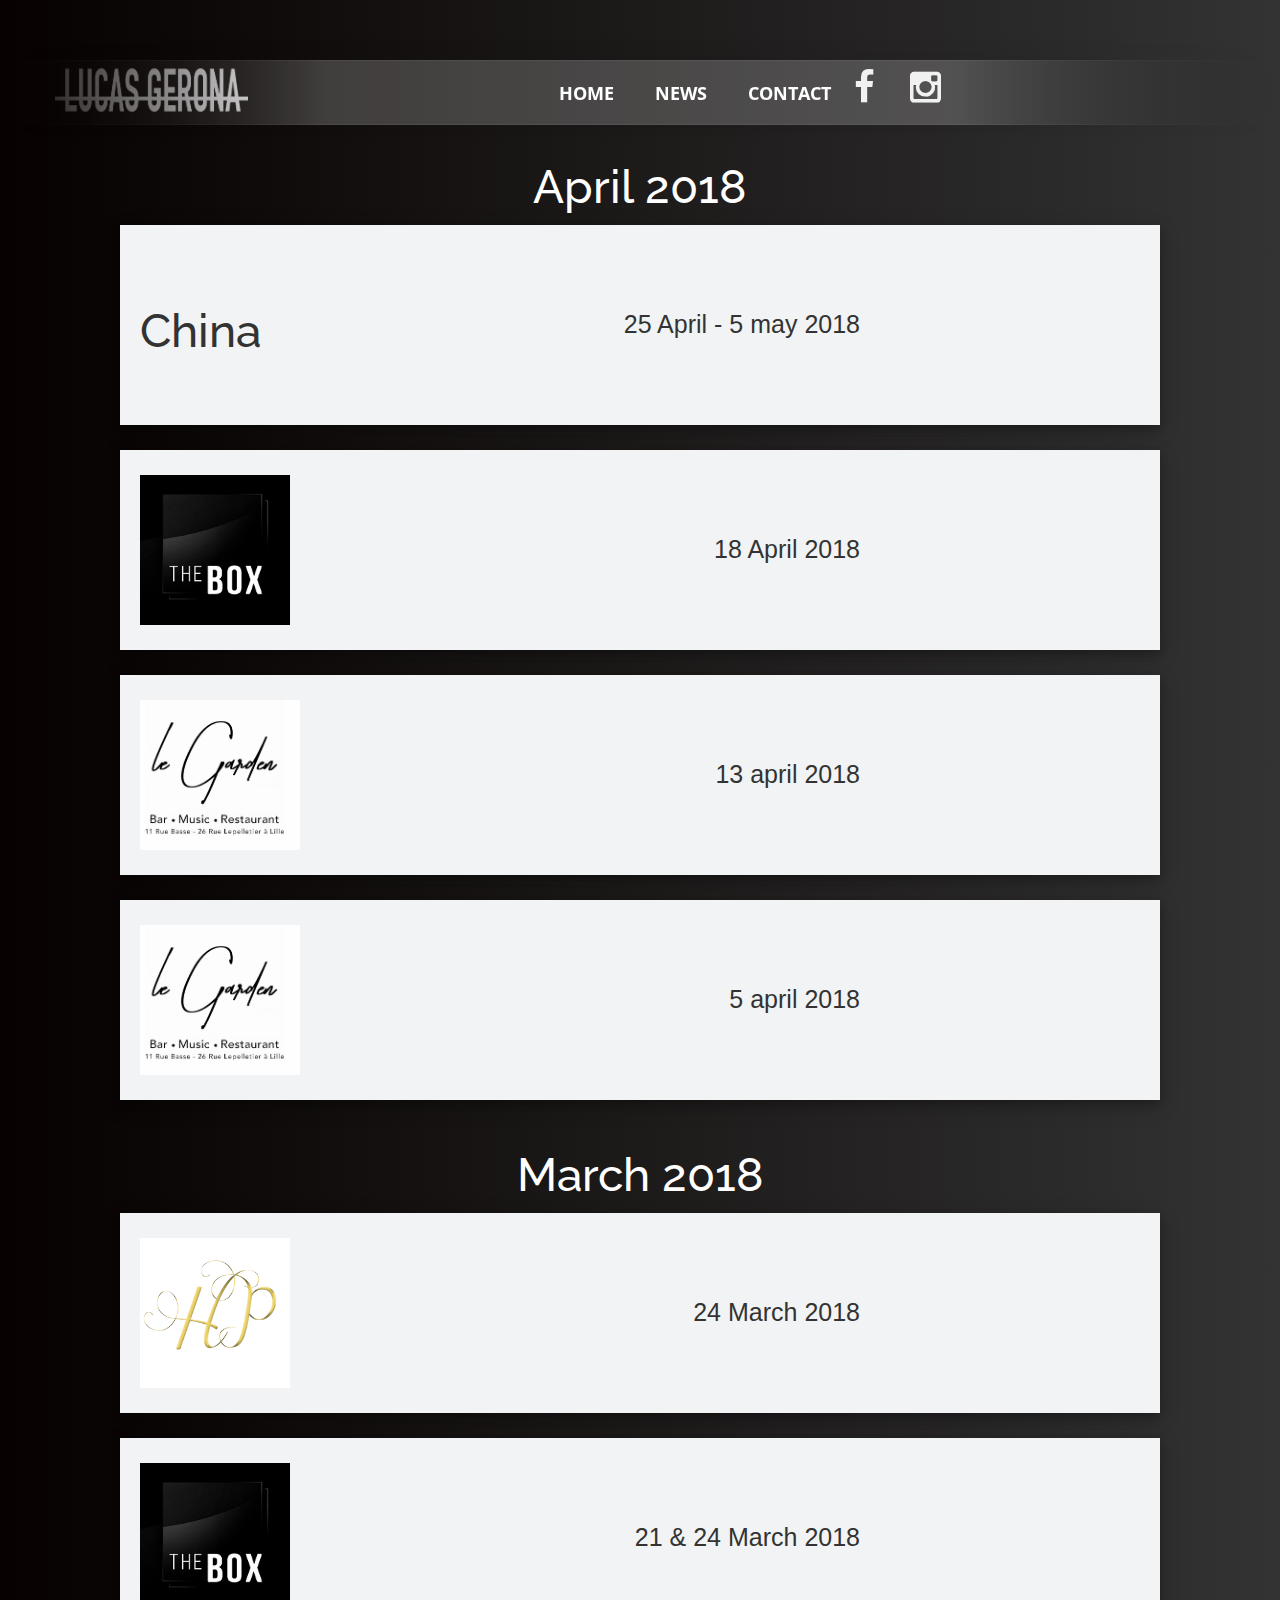
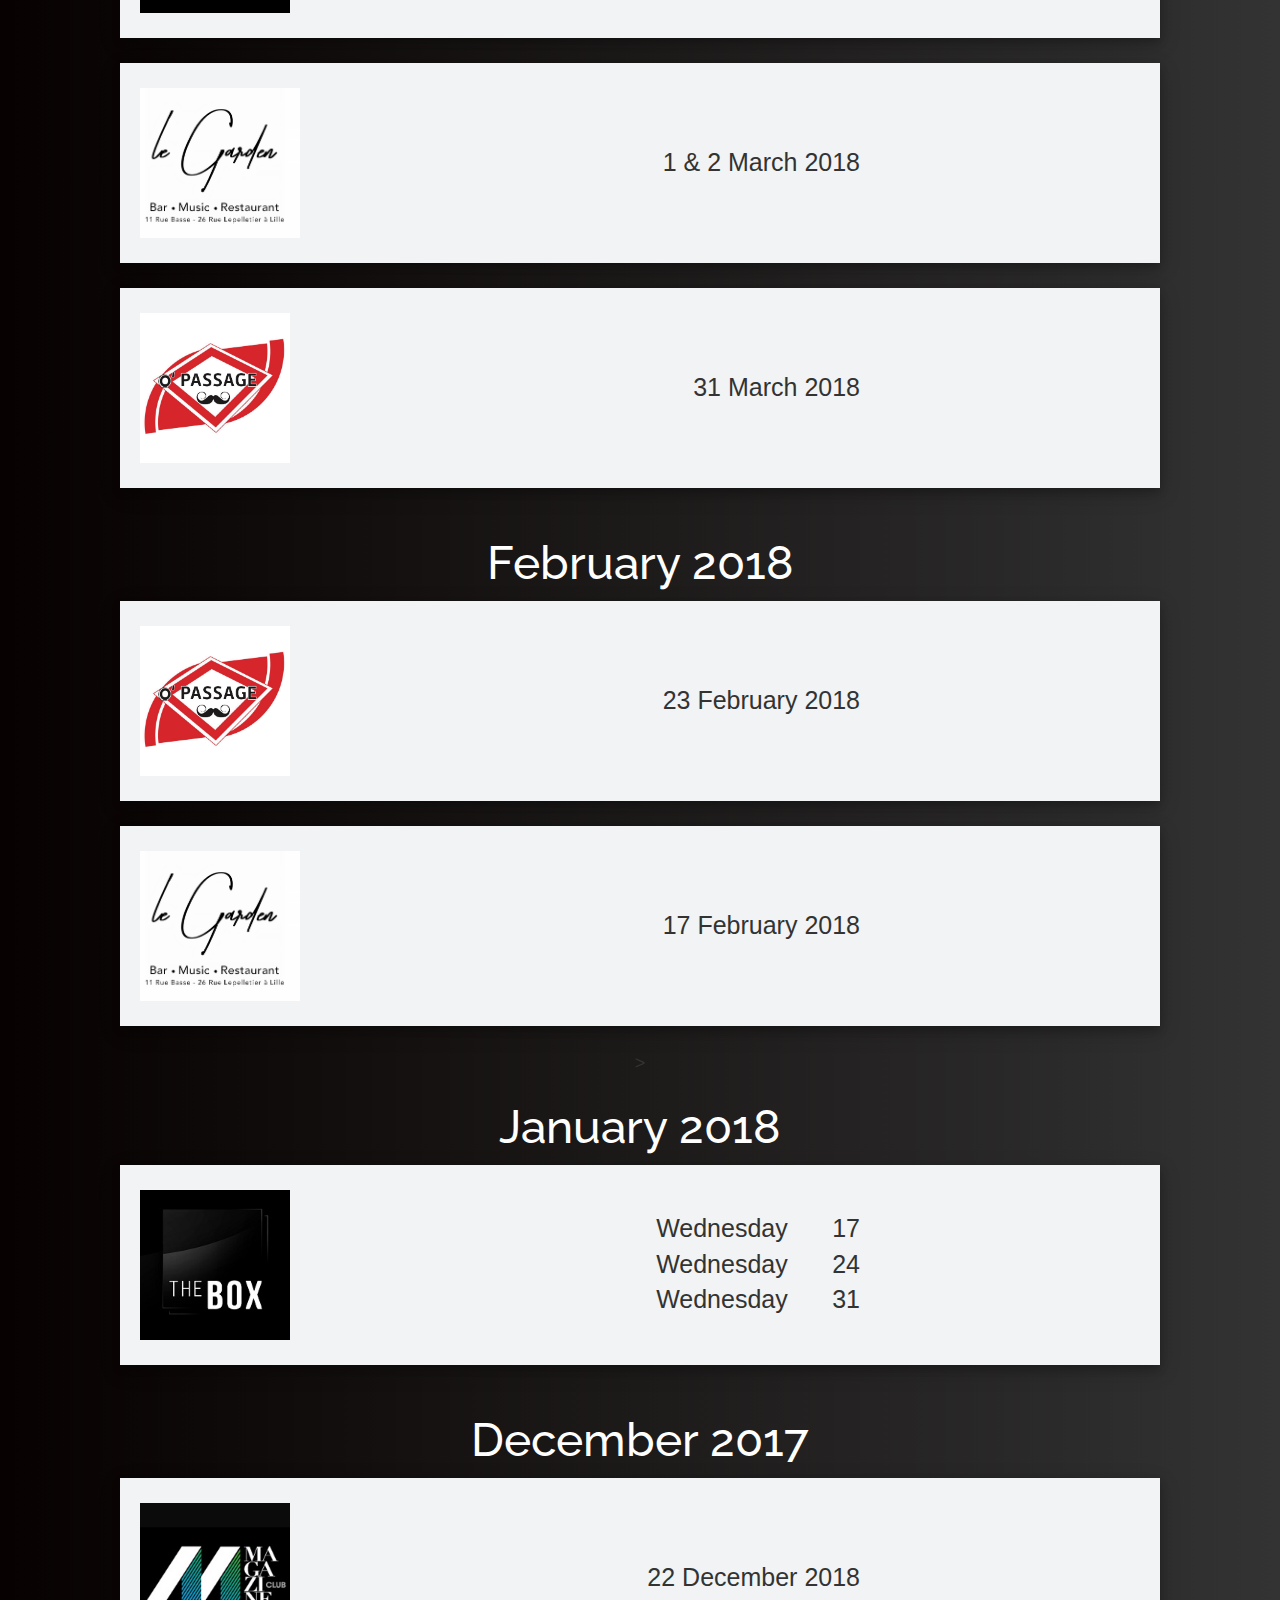
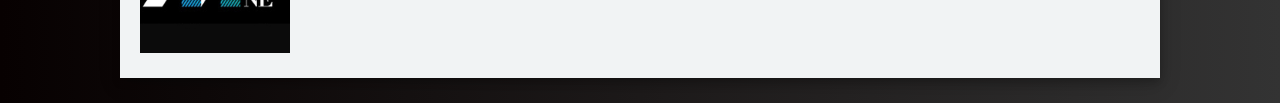
==== commit 0f6c373c: "Automated commit at 2018-04-03 21:31:18 UTC by middleman-deploy 2.0.0-alpha" ====
--- a/actu.html
+++ b/actu.html
@@ -115,6 +115,17 @@
               </p>
             </div>
           </div>
+          <div class="card-itmes">
+            <div class="photo">
+              <img src="images/garden-4e55fb9c.png" height="150" alt="Garden" />
+            </div>
+            <div class="content">
+              <br>
+              <p class="taille-dj margin-right-card">
+                5 april 2018 <br>
+              </p>
+            </div>
+          </div>
         </div>
       </div>
 
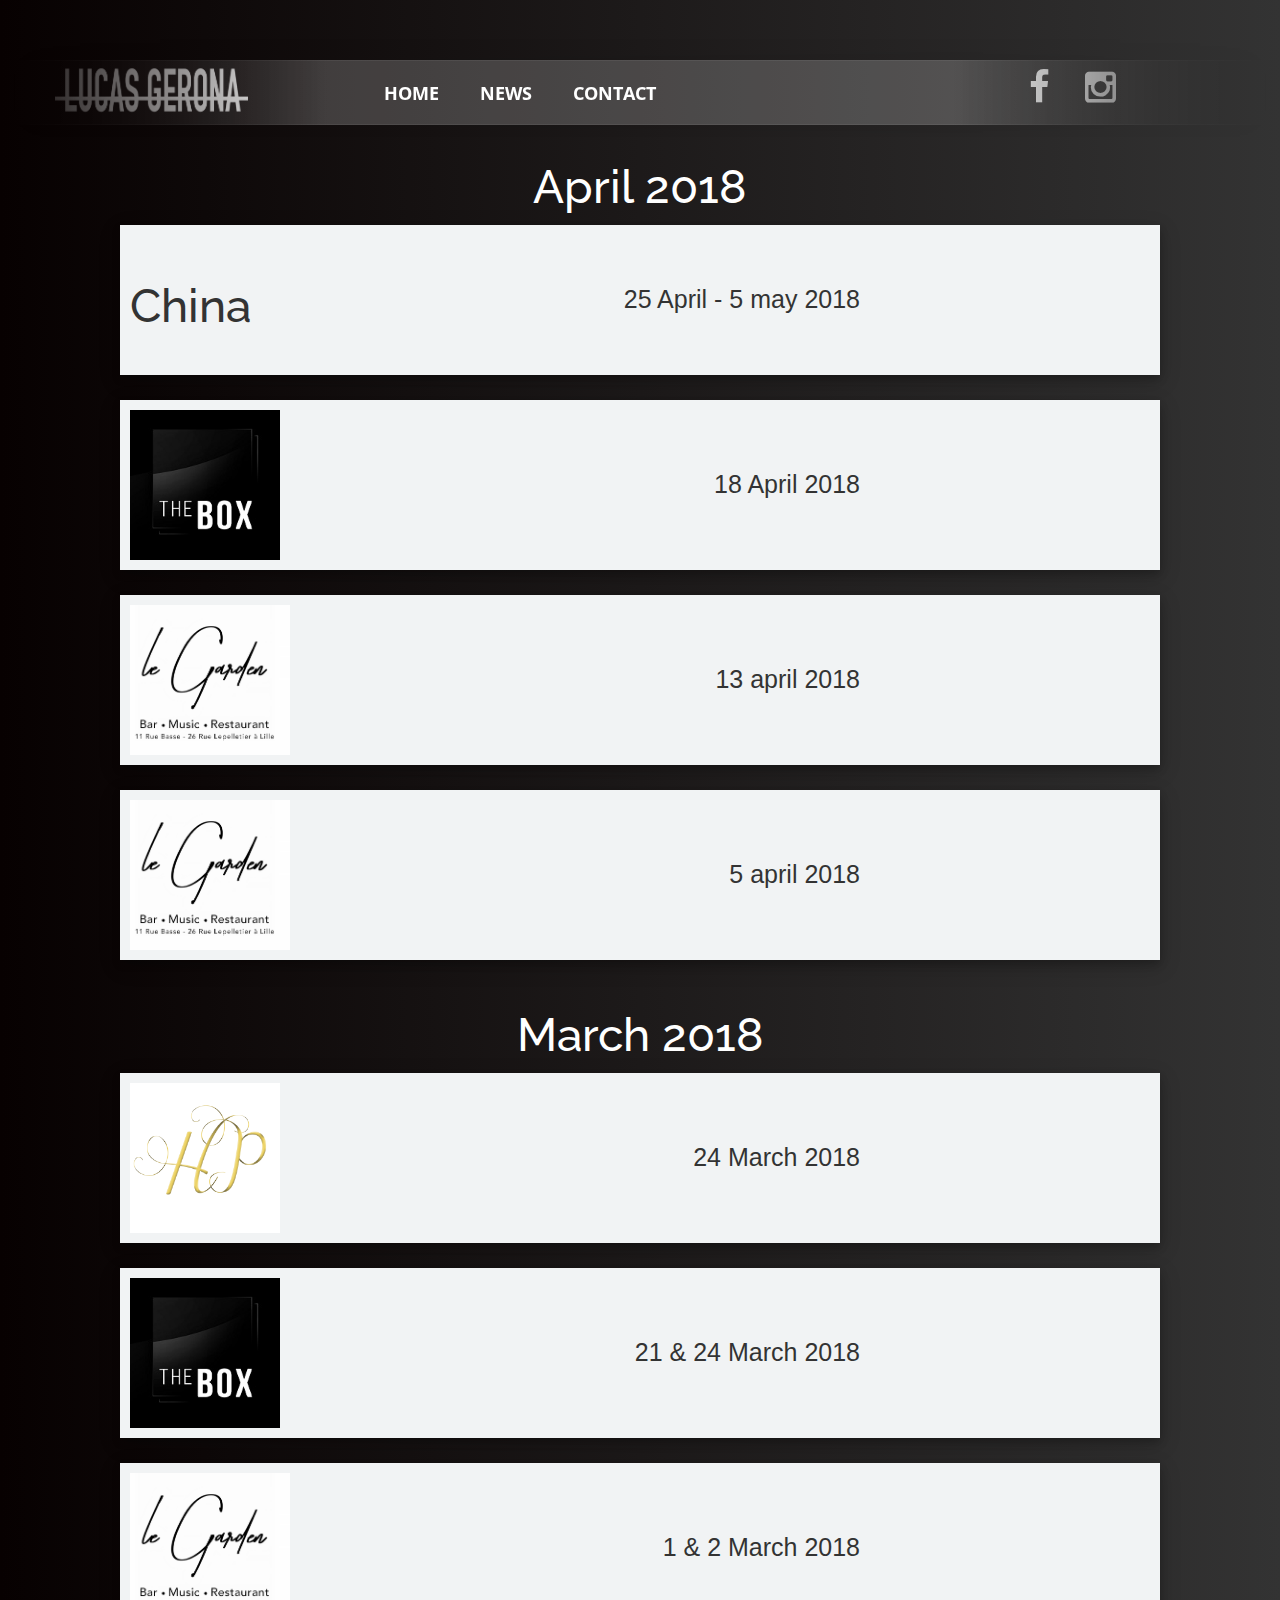
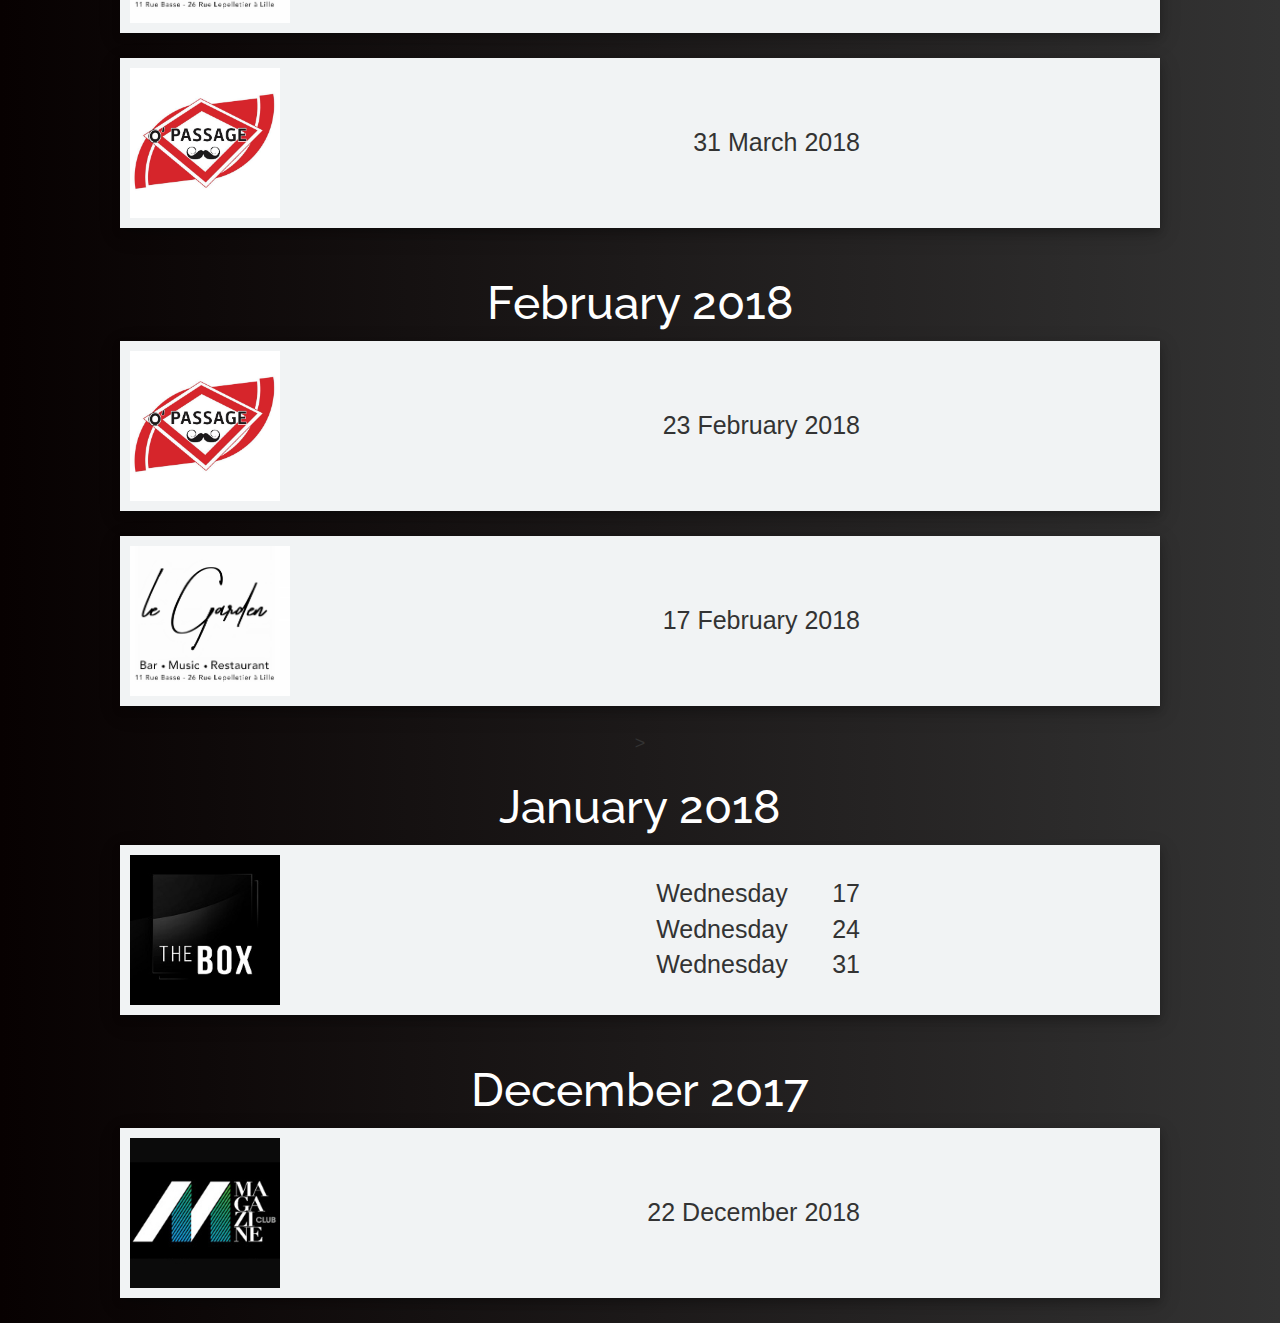
==== commit ce4762f2: "Automated commit at 2018-04-04 09:48:22 UTC by middleman-deploy 2.0.0-alpha" ====
--- a/actu.html
+++ b/actu.html
@@ -7,7 +7,7 @@
           content="width=device-width, initial-scale=1, shrink-to-fit=no">
     <!-- Use the title from a page's frontmatter if it has one -->
     <title></title>
-    <link href="stylesheets/application-b9675044.css" rel="stylesheet" />
+    <link href="stylesheets/application-58ca4dc4.css" rel="stylesheet" />
     <script src="javascripts/application-93de88c9.js"></script>
     <link href="images/images/favicon.png" rel="icon" type="image/png" />
   </head>
@@ -34,7 +34,7 @@
         <a href="contact.html" class="liens">Contact</a>
       </li>
       <li>
-        <a href="https://www.facebook.com/Lucas-Gerona-220375468520936/" target="_blank"><i class="fa fa-facebook fa-2x footericon2" aria-hidden="true"></i>
+        <a href="https://www.facebook.com/Lucas-Gerona-220375468520936/" target="_blank"><i class="fa fa-facebook fa-2x footericon3" aria-hidden="true"></i>
       </li>
       <li>
         <a href="https://www.instagram.com/lucasgerona/" target="_blank"><i class="fa fa-instagram fa-2x footericon2" aria-hidden="true"></i></a>
--- a/stylesheets/application-58ca4dc4.css
+++ b/stylesheets/application-58ca4dc4.css
@@ -0,0 +1,8 @@
+@import url("https://fonts.googleapis.com/css?family=Open+Sans:400,300,700|Raleway:400,100,300,700,500");/*!
+ * Bootstrap v3.3.7 (http://getbootstrap.com)
+ * Copyright 2011-2016 Twitter, Inc.
+ * Licensed under MIT (https://github.com/twbs/bootstrap/blob/master/LICENSE)
+ *//*! normalize.css v3.0.3 | MIT License | github.com/necolas/normalize.css */html{font-family:sans-serif;-ms-text-size-adjust:100%;-webkit-text-size-adjust:100%}body{margin:0}article,aside,details,figcaption,figure,footer,header,hgroup,main,menu,nav,section,summary{display:block}audio,canvas,progress,video{display:inline-block;vertical-align:baseline}audio:not([controls]){display:none;height:0}[hidden],template{display:none}a{background-color:transparent}a:active,a:hover{outline:0}abbr[title]{border-bottom:1px dotted}b,strong{font-weight:bold}dfn{font-style:italic}h1{font-size:2em;margin:0.67em 0}mark{background:#ff0;color:#000}small{font-size:80%}sub,sup{font-size:75%;line-height:0;position:relative;vertical-align:baseline}sup{top:-0.5em}sub{bottom:-0.25em}img{border:0}svg:not(:root){overflow:hidden}figure{margin:1em 40px}hr{-webkit-box-sizing:content-box;box-sizing:content-box;height:0}pre{overflow:auto}code,kbd,pre,samp{font-family:monospace, monospace;font-size:1em}button,input,optgroup,select,textarea{color:inherit;font:inherit;margin:0}button{overflow:visible}button,select{text-transform:none}button,html input[type="button"],input[type="reset"],input[type="submit"]{-webkit-appearance:button;cursor:pointer}button[disabled],html input[disabled]{cursor:default}button::-moz-focus-inner,input::-moz-focus-inner{border:0;padding:0}input{line-height:normal}input[type="checkbox"],input[type="radio"]{-webkit-box-sizing:border-box;box-sizing:border-box;padding:0}input[type="number"]::-webkit-inner-spin-button,input[type="number"]::-webkit-outer-spin-button{height:auto}input[type="search"]{-webkit-appearance:textfield;-webkit-box-sizing:content-box;box-sizing:content-box}input[type="search"]::-webkit-search-cancel-button,input[type="search"]::-webkit-search-decoration{-webkit-appearance:none}fieldset{border:1px solid #c0c0c0;margin:0 2px;padding:0.35em 0.625em 0.75em}legend{border:0;padding:0}textarea{overflow:auto}optgroup{font-weight:bold}table{border-collapse:collapse;border-spacing:0}td,th{padding:0}/*! Source: https://github.com/h5bp/html5-boilerplate/blob/master/src/css/main.css */@media print{*,*:before,*:after{background:transparent !important;color:#000 !important;-webkit-box-shadow:none !important;box-shadow:none !important;text-shadow:none !important}a,a:visited{text-decoration:underline}a[href]:after{content:" (" attr(href) ")"}abbr[title]:after{content:" (" attr(title) ")"}a[href^="#"]:after,a[href^="javascript:"]:after{content:""}pre,blockquote{border:1px solid #999;page-break-inside:avoid}thead{display:table-header-group}tr,img{page-break-inside:avoid}img{max-width:100% !important}p,h2,h3{orphans:3;widows:3}h2,h3{page-break-after:avoid}.navbar{display:none}.btn>.caret,.dropup>.btn>.caret{border-top-color:#000 !important}.label{border:1px solid #000}.table{border-collapse:collapse !important}.table td,.table th{background-color:#fff !important}.table-bordered th,.table-bordered td{border:1px solid #ddd !important}}@font-face{font-family:'Glyphicons Halflings';src:url("../assets/bootstrap/glyphicons-halflings-regular-86b6f62b.eot");src:url("../assets/bootstrap/glyphicons-halflings-regular-86b6f62b.eot?#iefix") format("embedded-opentype"),url("../assets/bootstrap/glyphicons-halflings-regular-ca35b697.woff2") format("woff2"),url("../assets/bootstrap/glyphicons-halflings-regular-278e49a8.woff") format("woff"),url("../assets/bootstrap/glyphicons-halflings-regular-44bc1850.ttf") format("truetype"),url("../assets/bootstrap/glyphicons-halflings-regular-de51a849.svg#glyphicons_halflingsregular") format("svg")}.glyphicon{position:relative;top:1px;display:inline-block;font-family:'Glyphicons Halflings';font-style:normal;font-weight:normal;line-height:1;-webkit-font-smoothing:antialiased;-moz-osx-font-smoothing:grayscale}.glyphicon-asterisk:before{content:"\002a"}.glyphicon-plus:before{content:"\002b"}.glyphicon-euro:before,.glyphicon-eur:before{content:"\20ac"}.glyphicon-minus:before{content:"\2212"}.glyphicon-cloud:before{content:"\2601"}.glyphicon-envelope:before{content:"\2709"}.glyphicon-pencil:before{content:"\270f"}.glyphicon-glass:before{content:"\e001"}.glyphicon-music:before{content:"\e002"}.glyphicon-search:before{content:"\e003"}.glyphicon-heart:before{content:"\e005"}.glyphicon-star:before{content:"\e006"}.glyphicon-star-empty:before{content:"\e007"}.glyphicon-user:before{content:"\e008"}.glyphicon-film:before{content:"\e009"}.glyphicon-th-large:before{content:"\e010"}.glyphicon-th:before{content:"\e011"}.glyphicon-th-list:before{content:"\e012"}.glyphicon-ok:before{content:"\e013"}.glyphicon-remove:before{content:"\e014"}.glyphicon-zoom-in:before{content:"\e015"}.glyphicon-zoom-out:before{content:"\e016"}.glyphicon-off:before{content:"\e017"}.glyphicon-signal:before{content:"\e018"}.glyphicon-cog:before{content:"\e019"}.glyphicon-trash:before{content:"\e020"}.glyphicon-home:before{content:"\e021"}.glyphicon-file:before{content:"\e022"}.glyphicon-time:before{content:"\e023"}.glyphicon-road:before{content:"\e024"}.glyphicon-download-alt:before{content:"\e025"}.glyphicon-download:before{content:"\e026"}.glyphicon-upload:before{content:"\e027"}.glyphicon-inbox:before{content:"\e028"}.glyphicon-play-circle:before{content:"\e029"}.glyphicon-repeat:before{content:"\e030"}.glyphicon-refresh:before{content:"\e031"}.glyphicon-list-alt:before{content:"\e032"}.glyphicon-lock:before{content:"\e033"}.glyphicon-flag:before{content:"\e034"}.glyphicon-headphones:before{content:"\e035"}.glyphicon-volume-off:before{content:"\e036"}.glyphicon-volume-down:before{content:"\e037"}.glyphicon-volume-up:before{content:"\e038"}.glyphicon-qrcode:before{content:"\e039"}.glyphicon-barcode:before{content:"\e040"}.glyphicon-tag:before{content:"\e041"}.glyphicon-tags:before{content:"\e042"}.glyphicon-book:before{content:"\e043"}.glyphicon-bookmark:before{content:"\e044"}.glyphicon-print:before{content:"\e045"}.glyphicon-camera:before{content:"\e046"}.glyphicon-font:before{content:"\e047"}.glyphicon-bold:before{content:"\e048"}.glyphicon-italic:before{content:"\e049"}.glyphicon-text-height:before{content:"\e050"}.glyphicon-text-width:before{content:"\e051"}.glyphicon-align-left:before{content:"\e052"}.glyphicon-align-center:before{content:"\e053"}.glyphicon-align-right:before{content:"\e054"}.glyphicon-align-justify:before{content:"\e055"}.glyphicon-list:before{content:"\e056"}.glyphicon-indent-left:before{content:"\e057"}.glyphicon-indent-right:before{content:"\e058"}.glyphicon-facetime-video:before{content:"\e059"}.glyphicon-picture:before{content:"\e060"}.glyphicon-map-marker:before{content:"\e062"}.glyphicon-adjust:before{content:"\e063"}.glyphicon-tint:before{content:"\e064"}.glyphicon-edit:before{content:"\e065"}.glyphicon-share:before{content:"\e066"}.glyphicon-check:before{content:"\e067"}.glyphicon-move:before{content:"\e068"}.glyphicon-step-backward:before{content:"\e069"}.glyphicon-fast-backward:before{content:"\e070"}.glyphicon-backward:before{content:"\e071"}.glyphicon-play:before{content:"\e072"}.glyphicon-pause:before{content:"\e073"}.glyphicon-stop:before{content:"\e074"}.glyphicon-forward:before{content:"\e075"}.glyphicon-fast-forward:before{content:"\e076"}.glyphicon-step-forward:before{content:"\e077"}.glyphicon-eject:before{content:"\e078"}.glyphicon-chevron-left:before{content:"\e079"}.glyphicon-chevron-right:before{content:"\e080"}.glyphicon-plus-sign:before{content:"\e081"}.glyphicon-minus-sign:before{content:"\e082"}.glyphicon-remove-sign:before{content:"\e083"}.glyphicon-ok-sign:before{content:"\e084"}.glyphicon-question-sign:before{content:"\e085"}.glyphicon-info-sign:before{content:"\e086"}.glyphicon-screenshot:before{content:"\e087"}.glyphicon-remove-circle:before{content:"\e088"}.glyphicon-ok-circle:before{content:"\e089"}.glyphicon-ban-circle:before{content:"\e090"}.glyphicon-arrow-left:before{content:"\e091"}.glyphicon-arrow-right:before{content:"\e092"}.glyphicon-arrow-up:before{content:"\e093"}.glyphicon-arrow-down:before{content:"\e094"}.glyphicon-share-alt:before{content:"\e095"}.glyphicon-resize-full:before{content:"\e096"}.glyphicon-resize-small:before{content:"\e097"}.glyphicon-exclamation-sign:before{content:"\e101"}.glyphicon-gift:before{content:"\e102"}.glyphicon-leaf:before{content:"\e103"}.glyphicon-fire:before{content:"\e104"}.glyphicon-eye-open:before{content:"\e105"}.glyphicon-eye-close:before{content:"\e106"}.glyphicon-warning-sign:before{content:"\e107"}.glyphicon-plane:before{content:"\e108"}.glyphicon-calendar:before{content:"\e109"}.glyphicon-random:before{content:"\e110"}.glyphicon-comment:before{content:"\e111"}.glyphicon-magnet:before{content:"\e112"}.glyphicon-chevron-up:before{content:"\e113"}.glyphicon-chevron-down:before{content:"\e114"}.glyphicon-retweet:before{content:"\e115"}.glyphicon-shopping-cart:before{content:"\e116"}.glyphicon-folder-close:before{content:"\e117"}.glyphicon-folder-open:before{content:"\e118"}.glyphicon-resize-vertical:before{content:"\e119"}.glyphicon-resize-horizontal:before{content:"\e120"}.glyphicon-hdd:before{content:"\e121"}.glyphicon-bullhorn:before{content:"\e122"}.glyphicon-bell:before{content:"\e123"}.glyphicon-certificate:before{content:"\e124"}.glyphicon-thumbs-up:before{content:"\e125"}.glyphicon-thumbs-down:before{content:"\e126"}.glyphicon-hand-right:before{content:"\e127"}.glyphicon-hand-left:before{content:"\e128"}.glyphicon-hand-up:before{content:"\e129"}.glyphicon-hand-down:before{content:"\e130"}.glyphicon-circle-arrow-right:before{content:"\e131"}.glyphicon-circle-arrow-left:before{content:"\e132"}.glyphicon-circle-arrow-up:before{content:"\e133"}.glyphicon-circle-arrow-down:before{content:"\e134"}.glyphicon-globe:before{content:"\e135"}.glyphicon-wrench:before{content:"\e136"}.glyphicon-tasks:before{content:"\e137"}.glyphicon-filter:before{content:"\e138"}.glyphicon-briefcase:before{content:"\e139"}.glyphicon-fullscreen:before{content:"\e140"}.glyphicon-dashboard:before{content:"\e141"}.glyphicon-paperclip:before{content:"\e142"}.glyphicon-heart-empty:before{content:"\e143"}.glyphicon-link:before{content:"\e144"}.glyphicon-phone:before{content:"\e145"}.glyphicon-pushpin:before{content:"\e146"}.glyphicon-usd:before{content:"\e148"}.glyphicon-gbp:before{content:"\e149"}.glyphicon-sort:before{content:"\e150"}.glyphicon-sort-by-alphabet:before{content:"\e151"}.glyphicon-sort-by-alphabet-alt:before{content:"\e152"}.glyphicon-sort-by-order:before{content:"\e153"}.glyphicon-sort-by-order-alt:before{content:"\e154"}.glyphicon-sort-by-attributes:before{content:"\e155"}.glyphicon-sort-by-attributes-alt:before{content:"\e156"}.glyphicon-unchecked:before{content:"\e157"}.glyphicon-expand:before{content:"\e158"}.glyphicon-collapse-down:before{content:"\e159"}.glyphicon-collapse-up:before{content:"\e160"}.glyphicon-log-in:before{content:"\e161"}.glyphicon-flash:before{content:"\e162"}.glyphicon-log-out:before{content:"\e163"}.glyphicon-new-window:before{content:"\e164"}.glyphicon-record:before{content:"\e165"}.glyphicon-save:before{content:"\e166"}.glyphicon-open:before{content:"\e167"}.glyphicon-saved:before{content:"\e168"}.glyphicon-import:before{content:"\e169"}.glyphicon-export:before{content:"\e170"}.glyphicon-send:before{content:"\e171"}.glyphicon-floppy-disk:before{content:"\e172"}.glyphicon-floppy-saved:before{content:"\e173"}.glyphicon-floppy-remove:before{content:"\e174"}.glyphicon-floppy-save:before{content:"\e175"}.glyphicon-floppy-open:before{content:"\e176"}.glyphicon-credit-card:before{content:"\e177"}.glyphicon-transfer:before{content:"\e178"}.glyphicon-cutlery:before{content:"\e179"}.glyphicon-header:before{content:"\e180"}.glyphicon-compressed:before{content:"\e181"}.glyphicon-earphone:before{content:"\e182"}.glyphicon-phone-alt:before{content:"\e183"}.glyphicon-tower:before{content:"\e184"}.glyphicon-stats:before{content:"\e185"}.glyphicon-sd-video:before{content:"\e186"}.glyphicon-hd-video:before{content:"\e187"}.glyphicon-subtitles:before{content:"\e188"}.glyphicon-sound-stereo:before{content:"\e189"}.glyphicon-sound-dolby:before{content:"\e190"}.glyphicon-sound-5-1:before{content:"\e191"}.glyphicon-sound-6-1:before{content:"\e192"}.glyphicon-sound-7-1:before{content:"\e193"}.glyphicon-copyright-mark:before{content:"\e194"}.glyphicon-registration-mark:before{content:"\e195"}.glyphicon-cloud-download:before{content:"\e197"}.glyphicon-cloud-upload:before{content:"\e198"}.glyphicon-tree-conifer:before{content:"\e199"}.glyphicon-tree-deciduous:before{content:"\e200"}.glyphicon-cd:before{content:"\e201"}.glyphicon-save-file:before{content:"\e202"}.glyphicon-open-file:before{content:"\e203"}.glyphicon-level-up:before{content:"\e204"}.glyphicon-copy:before{content:"\e205"}.glyphicon-paste:before{content:"\e206"}.glyphicon-alert:before{content:"\e209"}.glyphicon-equalizer:before{content:"\e210"}.glyphicon-king:before{content:"\e211"}.glyphicon-queen:before{content:"\e212"}.glyphicon-pawn:before{content:"\e213"}.glyphicon-bishop:before{content:"\e214"}.glyphicon-knight:before{content:"\e215"}.glyphicon-baby-formula:before{content:"\e216"}.glyphicon-tent:before{content:"\26fa"}.glyphicon-blackboard:before{content:"\e218"}.glyphicon-bed:before{content:"\e219"}.glyphicon-apple:before{content:"\f8ff"}.glyphicon-erase:before{content:"\e221"}.glyphicon-hourglass:before{content:"\231b"}.glyphicon-lamp:before{content:"\e223"}.glyphicon-duplicate:before{content:"\e224"}.glyphicon-piggy-bank:before{content:"\e225"}.glyphicon-scissors:before{content:"\e226"}.glyphicon-bitcoin:before{content:"\e227"}.glyphicon-btc:before{content:"\e227"}.glyphicon-xbt:before{content:"\e227"}.glyphicon-yen:before{content:"\00a5"}.glyphicon-jpy:before{content:"\00a5"}.glyphicon-ruble:before{content:"\20bd"}.glyphicon-rub:before{content:"\20bd"}.glyphicon-scale:before{content:"\e230"}.glyphicon-ice-lolly:before{content:"\e231"}.glyphicon-ice-lolly-tasted:before{content:"\e232"}.glyphicon-education:before{content:"\e233"}.glyphicon-option-horizontal:before{content:"\e234"}.glyphicon-option-vertical:before{content:"\e235"}.glyphicon-menu-hamburger:before{content:"\e236"}.glyphicon-modal-window:before{content:"\e237"}.glyphicon-oil:before{content:"\e238"}.glyphicon-grain:before{content:"\e239"}.glyphicon-sunglasses:before{content:"\e240"}.glyphicon-text-size:before{content:"\e241"}.glyphicon-text-color:before{content:"\e242"}.glyphicon-text-background:before{content:"\e243"}.glyphicon-object-align-top:before{content:"\e244"}.glyphicon-object-align-bottom:before{content:"\e245"}.glyphicon-object-align-horizontal:before{content:"\e246"}.glyphicon-object-align-left:before{content:"\e247"}.glyphicon-object-align-vertical:before{content:"\e248"}.glyphicon-object-align-right:before{content:"\e249"}.glyphicon-triangle-right:before{content:"\e250"}.glyphicon-triangle-left:before{content:"\e251"}.glyphicon-triangle-bottom:before{content:"\e252"}.glyphicon-triangle-top:before{content:"\e253"}.glyphicon-console:before{content:"\e254"}.glyphicon-superscript:before{content:"\e255"}.glyphicon-subscript:before{content:"\e256"}.glyphicon-menu-left:before{content:"\e257"}.glyphicon-menu-right:before{content:"\e258"}.glyphicon-menu-down:before{content:"\e259"}.glyphicon-menu-up:before{content:"\e260"}*{-webkit-box-sizing:border-box;box-sizing:border-box}*:before,*:after{-webkit-box-sizing:border-box;box-sizing:border-box}html{font-size:10px;-webkit-tap-highlight-color:transparent}body{font-family:"Open Sans", "Helvetica", "sans-serif";font-size:18px;line-height:1.42857143;color:#333333;background-color:#F4F4F4}input,button,select,textarea{font-family:inherit;font-size:inherit;line-height:inherit}a{color:#469AE0;text-decoration:none}a:hover,a:focus{color:#1f74ba;text-decoration:underline}a:focus{outline:5px auto -webkit-focus-ring-color;outline-offset:-2px}figure{margin:0}img{vertical-align:middle}.img-responsive{display:block;max-width:100%;height:auto}.img-rounded{border-radius:2px}.img-thumbnail{padding:4px;line-height:1.42857143;background-color:#F4F4F4;border:1px solid #ddd;border-radius:2px;-webkit-transition:all 0.2s ease-in-out;transition:all 0.2s ease-in-out;display:inline-block;max-width:100%;height:auto}.img-circle{border-radius:50%}hr{margin-top:25px;margin-bottom:25px;border:0;border-top:1px solid #eeeeee}.sr-only{position:absolute;width:1px;height:1px;margin:-1px;padding:0;overflow:hidden;clip:rect(0, 0, 0, 0);border:0}.sr-only-focusable:active,.sr-only-focusable:focus{position:static;width:auto;height:auto;margin:0;overflow:visible;clip:auto}[role="button"]{cursor:pointer}h1,h2,h3,h4,h5,h6,.h1,.h2,.h3,.h4,.h5,.h6{font-family:"Raleway", "Helvetica", "sans-serif";font-weight:500;line-height:1.1;color:inherit}h1 small,h1 .small,h2 small,h2 .small,h3 small,h3 .small,h4 small,h4 .small,h5 small,h5 .small,h6 small,h6 .small,.h1 small,.h1 .small,.h2 small,.h2 .small,.h3 small,.h3 .small,.h4 small,.h4 .small,.h5 small,.h5 .small,.h6 small,.h6 .small{font-weight:normal;line-height:1;color:#777777}h1,.h1,h2,.h2,h3,.h3{margin-top:25px;margin-bottom:12.5px}h1 small,h1 .small,.h1 small,.h1 .small,h2 small,h2 .small,.h2 small,.h2 .small,h3 small,h3 .small,.h3 small,.h3 .small{font-size:65%}h4,.h4,h5,.h5,h6,.h6{margin-top:12.5px;margin-bottom:12.5px}h4 small,h4 .small,.h4 small,.h4 .small,h5 small,h5 .small,.h5 small,.h5 .small,h6 small,h6 .small,.h6 small,.h6 .small{font-size:75%}h1,.h1{font-size:46px}h2,.h2{font-size:38px}h3,.h3{font-size:31px}h4,.h4{font-size:23px}h5,.h5{font-size:18px}h6,.h6{font-size:16px}p{margin:0 0 12.5px}.lead{margin-bottom:25px;font-size:20px;font-weight:300;line-height:1.4}@media (min-width: 768px){.lead{font-size:27px}}small,.small{font-size:88%}mark,.mark{background-color:#fcf8e3;padding:.2em}.text-left{text-align:left}.text-right{text-align:right}.text-center{text-align:center}.text-justify{text-align:justify}.text-nowrap{white-space:nowrap}.text-lowercase{text-transform:lowercase}.text-uppercase,.initialism{text-transform:uppercase}.text-capitalize{text-transform:capitalize}.text-muted{color:#777777}.text-primary{color:#469AE0}a.text-primary:hover,a.text-primary:focus{color:#2381d0}.text-success{color:#3c763d}a.text-success:hover,a.text-success:focus{color:#2b542c}.text-info{color:#31708f}a.text-info:hover,a.text-info:focus{color:#245269}.text-warning{color:#8a6d3b}a.text-warning:hover,a.text-warning:focus{color:#66512c}.text-danger{color:#a94442}a.text-danger:hover,a.text-danger:focus{color:#843534}.bg-primary{color:#fff}.bg-primary{background-color:#469AE0}a.bg-primary:hover,a.bg-primary:focus{background-color:#2381d0}.bg-success{background-color:#dff0d8}a.bg-success:hover,a.bg-success:focus{background-color:#c1e2b3}.bg-info{background-color:#d9edf7}a.bg-info:hover,a.bg-info:focus{background-color:#afd9ee}.bg-warning{background-color:#fcf8e3}a.bg-warning:hover,a.bg-warning:focus{background-color:#f7ecb5}.bg-danger{background-color:#f2dede}a.bg-danger:hover,a.bg-danger:focus{background-color:#e4b9b9}.page-header{padding-bottom:11.5px;margin:50px 0 25px;border-bottom:1px solid #eeeeee}ul,ol{margin-top:0;margin-bottom:12.5px}ul ul,ul ol,ol ul,ol ol{margin-bottom:0}.list-unstyled{padding-left:0;list-style:none}.list-inline{padding-left:0;list-style:none;margin-left:-5px}.list-inline>li{display:inline-block;padding-left:5px;padding-right:5px}dl{margin-top:0;margin-bottom:25px}dt,dd{line-height:1.42857143}dt{font-weight:bold}dd{margin-left:0}.dl-horizontal dd:before,.dl-horizontal dd:after{content:" ";display:table}.dl-horizontal dd:after{clear:both}@media (min-width: 768px){.dl-horizontal dt{float:left;width:160px;clear:left;text-align:right;overflow:hidden;text-overflow:ellipsis;white-space:nowrap}.dl-horizontal dd{margin-left:180px}}abbr[title],abbr[data-original-title]{cursor:help;border-bottom:1px dotted #777777}.initialism{font-size:90%}blockquote{padding:12.5px 25px;margin:0 0 25px;font-size:22.5px;border-left:5px solid #eeeeee}blockquote p:last-child,blockquote ul:last-child,blockquote ol:last-child{margin-bottom:0}blockquote footer,blockquote small,blockquote .small{display:block;font-size:80%;line-height:1.42857143;color:#777777}blockquote footer:before,blockquote small:before,blockquote .small:before{content:'\2014 \00A0'}.blockquote-reverse,blockquote.pull-right{padding-right:15px;padding-left:0;border-right:5px solid #eeeeee;border-left:0;text-align:right}.blockquote-reverse footer:before,.blockquote-reverse small:before,.blockquote-reverse .small:before,blockquote.pull-right footer:before,blockquote.pull-right small:before,blockquote.pull-right .small:before{content:''}.blockquote-reverse footer:after,.blockquote-reverse small:after,.blockquote-reverse .small:after,blockquote.pull-right footer:after,blockquote.pull-right small:after,blockquote.pull-right .small:after{content:'\00A0 \2014'}address{margin-bottom:25px;font-style:normal;line-height:1.42857143}code,kbd,pre,samp{font-family:Menlo, Monaco, Consolas, "Courier New", monospace}code{padding:2px 4px;font-size:90%;color:#c7254e;background-color:#f9f2f4;border-radius:2px}kbd{padding:2px 4px;font-size:90%;color:#fff;background-color:#333;border-radius:2px;-webkit-box-shadow:inset 0 -1px 0 rgba(0,0,0,0.25);box-shadow:inset 0 -1px 0 rgba(0,0,0,0.25)}kbd kbd{padding:0;font-size:100%;font-weight:bold;-webkit-box-shadow:none;box-shadow:none}pre{display:block;padding:12px;margin:0 0 12.5px;font-size:17px;line-height:1.42857143;word-break:break-all;word-wrap:break-word;color:#333333;background-color:#f5f5f5;border:1px solid #ccc;border-radius:2px}pre code{padding:0;font-size:inherit;color:inherit;white-space:pre-wrap;background-color:transparent;border-radius:0}.pre-scrollable{max-height:340px;overflow-y:scroll}.container{margin-right:auto;margin-left:auto;padding-left:15px;padding-right:15px}.container:before,.container:after{content:" ";display:table}.container:after{clear:both}@media (min-width: 768px){.container{width:750px}}@media (min-width: 992px){.container{width:970px}}@media (min-width: 1200px){.container{width:1170px}}.container-fluid{margin-right:auto;margin-left:auto;padding-left:15px;padding-right:15px}.container-fluid:before,.container-fluid:after{content:" ";display:table}.container-fluid:after{clear:both}.row{margin-left:-15px;margin-right:-15px}.row:before,.row:after{content:" ";display:table}.row:after{clear:both}.col-xs-1,.col-sm-1,.col-md-1,.col-lg-1,.col-xs-2,.col-sm-2,.col-md-2,.col-lg-2,.col-xs-3,.col-sm-3,.col-md-3,.col-lg-3,.col-xs-4,.col-sm-4,.col-md-4,.col-lg-4,.col-xs-5,.col-sm-5,.col-md-5,.col-lg-5,.col-xs-6,.col-sm-6,.col-md-6,.col-lg-6,.col-xs-7,.col-sm-7,.col-md-7,.col-lg-7,.col-xs-8,.col-sm-8,.col-md-8,.col-lg-8,.col-xs-9,.col-sm-9,.col-md-9,.col-lg-9,.col-xs-10,.col-sm-10,.col-md-10,.col-lg-10,.col-xs-11,.col-sm-11,.col-md-11,.col-lg-11,.col-xs-12,.col-sm-12,.col-md-12,.col-lg-12{position:relative;min-height:1px;padding-left:15px;padding-right:15px}.col-xs-1,.col-xs-2,.col-xs-3,.col-xs-4,.col-xs-5,.col-xs-6,.col-xs-7,.col-xs-8,.col-xs-9,.col-xs-10,.col-xs-11,.col-xs-12{float:left}.col-xs-1{width:8.33333333%}.col-xs-2{width:16.66666667%}.col-xs-3{width:25%}.col-xs-4{width:33.33333333%}.col-xs-5{width:41.66666667%}.col-xs-6{width:50%}.col-xs-7{width:58.33333333%}.col-xs-8{width:66.66666667%}.col-xs-9{width:75%}.col-xs-10{width:83.33333333%}.col-xs-11{width:91.66666667%}.col-xs-12{width:100%}.col-xs-pull-0{right:auto}.col-xs-pull-1{right:8.33333333%}.col-xs-pull-2{right:16.66666667%}.col-xs-pull-3{right:25%}.col-xs-pull-4{right:33.33333333%}.col-xs-pull-5{right:41.66666667%}.col-xs-pull-6{right:50%}.col-xs-pull-7{right:58.33333333%}.col-xs-pull-8{right:66.66666667%}.col-xs-pull-9{right:75%}.col-xs-pull-10{right:83.33333333%}.col-xs-pull-11{right:91.66666667%}.col-xs-pull-12{right:100%}.col-xs-push-0{left:auto}.col-xs-push-1{left:8.33333333%}.col-xs-push-2{left:16.66666667%}.col-xs-push-3{left:25%}.col-xs-push-4{left:33.33333333%}.col-xs-push-5{left:41.66666667%}.col-xs-push-6{left:50%}.col-xs-push-7{left:58.33333333%}.col-xs-push-8{left:66.66666667%}.col-xs-push-9{left:75%}.col-xs-push-10{left:83.33333333%}.col-xs-push-11{left:91.66666667%}.col-xs-push-12{left:100%}.col-xs-offset-0{margin-left:0%}.col-xs-offset-1{margin-left:8.33333333%}.col-xs-offset-2{margin-left:16.66666667%}.col-xs-offset-3{margin-left:25%}.col-xs-offset-4{margin-left:33.33333333%}.col-xs-offset-5{margin-left:41.66666667%}.col-xs-offset-6{margin-left:50%}.col-xs-offset-7{margin-left:58.33333333%}.col-xs-offset-8{margin-left:66.66666667%}.col-xs-offset-9{margin-left:75%}.col-xs-offset-10{margin-left:83.33333333%}.col-xs-offset-11{margin-left:91.66666667%}.col-xs-offset-12{margin-left:100%}@media (min-width: 768px){.col-sm-1,.col-sm-2,.col-sm-3,.col-sm-4,.col-sm-5,.col-sm-6,.col-sm-7,.col-sm-8,.col-sm-9,.col-sm-10,.col-sm-11,.col-sm-12{float:left}.col-sm-1{width:8.33333333%}.col-sm-2{width:16.66666667%}.col-sm-3{width:25%}.col-sm-4{width:33.33333333%}.col-sm-5{width:41.66666667%}.col-sm-6{width:50%}.col-sm-7{width:58.33333333%}.col-sm-8{width:66.66666667%}.col-sm-9{width:75%}.col-sm-10{width:83.33333333%}.col-sm-11{width:91.66666667%}.col-sm-12{width:100%}.col-sm-pull-0{right:auto}.col-sm-pull-1{right:8.33333333%}.col-sm-pull-2{right:16.66666667%}.col-sm-pull-3{right:25%}.col-sm-pull-4{right:33.33333333%}.col-sm-pull-5{right:41.66666667%}.col-sm-pull-6{right:50%}.col-sm-pull-7{right:58.33333333%}.col-sm-pull-8{right:66.66666667%}.col-sm-pull-9{right:75%}.col-sm-pull-10{right:83.33333333%}.col-sm-pull-11{right:91.66666667%}.col-sm-pull-12{right:100%}.col-sm-push-0{left:auto}.col-sm-push-1{left:8.33333333%}.col-sm-push-2{left:16.66666667%}.col-sm-push-3{left:25%}.col-sm-push-4{left:33.33333333%}.col-sm-push-5{left:41.66666667%}.col-sm-push-6{left:50%}.col-sm-push-7{left:58.33333333%}.col-sm-push-8{left:66.66666667%}.col-sm-push-9{left:75%}.col-sm-push-10{left:83.33333333%}.col-sm-push-11{left:91.66666667%}.col-sm-push-12{left:100%}.col-sm-offset-0{margin-left:0%}.col-sm-offset-1{margin-left:8.33333333%}.col-sm-offset-2{margin-left:16.66666667%}.col-sm-offset-3{margin-left:25%}.col-sm-offset-4{margin-left:33.33333333%}.col-sm-offset-5{margin-left:41.66666667%}.col-sm-offset-6{margin-left:50%}.col-sm-offset-7{margin-left:58.33333333%}.col-sm-offset-8{margin-left:66.66666667%}.col-sm-offset-9{margin-left:75%}.col-sm-offset-10{margin-left:83.33333333%}.col-sm-offset-11{margin-left:91.66666667%}.col-sm-offset-12{margin-left:100%}}@media (min-width: 992px){.col-md-1,.col-md-2,.col-md-3,.col-md-4,.col-md-5,.col-md-6,.col-md-7,.col-md-8,.col-md-9,.col-md-10,.col-md-11,.col-md-12{float:left}.col-md-1{width:8.33333333%}.col-md-2{width:16.66666667%}.col-md-3{width:25%}.col-md-4{width:33.33333333%}.col-md-5{width:41.66666667%}.col-md-6{width:50%}.col-md-7{width:58.33333333%}.col-md-8{width:66.66666667%}.col-md-9{width:75%}.col-md-10{width:83.33333333%}.col-md-11{width:91.66666667%}.col-md-12{width:100%}.col-md-pull-0{right:auto}.col-md-pull-1{right:8.33333333%}.col-md-pull-2{right:16.66666667%}.col-md-pull-3{right:25%}.col-md-pull-4{right:33.33333333%}.col-md-pull-5{right:41.66666667%}.col-md-pull-6{right:50%}.col-md-pull-7{right:58.33333333%}.col-md-pull-8{right:66.66666667%}.col-md-pull-9{right:75%}.col-md-pull-10{right:83.33333333%}.col-md-pull-11{right:91.66666667%}.col-md-pull-12{right:100%}.col-md-push-0{left:auto}.col-md-push-1{left:8.33333333%}.col-md-push-2{left:16.66666667%}.col-md-push-3{left:25%}.col-md-push-4{left:33.33333333%}.col-md-push-5{left:41.66666667%}.col-md-push-6{left:50%}.col-md-push-7{left:58.33333333%}.col-md-push-8{left:66.66666667%}.col-md-push-9{left:75%}.col-md-push-10{left:83.33333333%}.col-md-push-11{left:91.66666667%}.col-md-push-12{left:100%}.col-md-offset-0{margin-left:0%}.col-md-offset-1{margin-left:8.33333333%}.col-md-offset-2{margin-left:16.66666667%}.col-md-offset-3{margin-left:25%}.col-md-offset-4{margin-left:33.33333333%}.col-md-offset-5{margin-left:41.66666667%}.col-md-offset-6{margin-left:50%}.col-md-offset-7{margin-left:58.33333333%}.col-md-offset-8{margin-left:66.66666667%}.col-md-offset-9{margin-left:75%}.col-md-offset-10{margin-left:83.33333333%}.col-md-offset-11{margin-left:91.66666667%}.col-md-offset-12{margin-left:100%}}@media (min-width: 1200px){.col-lg-1,.col-lg-2,.col-lg-3,.col-lg-4,.col-lg-5,.col-lg-6,.col-lg-7,.col-lg-8,.col-lg-9,.col-lg-10,.col-lg-11,.col-lg-12{float:left}.col-lg-1{width:8.33333333%}.col-lg-2{width:16.66666667%}.col-lg-3{width:25%}.col-lg-4{width:33.33333333%}.col-lg-5{width:41.66666667%}.col-lg-6{width:50%}.col-lg-7{width:58.33333333%}.col-lg-8{width:66.66666667%}.col-lg-9{width:75%}.col-lg-10{width:83.33333333%}.col-lg-11{width:91.66666667%}.col-lg-12{width:100%}.col-lg-pull-0{right:auto}.col-lg-pull-1{right:8.33333333%}.col-lg-pull-2{right:16.66666667%}.col-lg-pull-3{right:25%}.col-lg-pull-4{right:33.33333333%}.col-lg-pull-5{right:41.66666667%}.col-lg-pull-6{right:50%}.col-lg-pull-7{right:58.33333333%}.col-lg-pull-8{right:66.66666667%}.col-lg-pull-9{right:75%}.col-lg-pull-10{right:83.33333333%}.col-lg-pull-11{right:91.66666667%}.col-lg-pull-12{right:100%}.col-lg-push-0{left:auto}.col-lg-push-1{left:8.33333333%}.col-lg-push-2{left:16.66666667%}.col-lg-push-3{left:25%}.col-lg-push-4{left:33.33333333%}.col-lg-push-5{left:41.66666667%}.col-lg-push-6{left:50%}.col-lg-push-7{left:58.33333333%}.col-lg-push-8{left:66.66666667%}.col-lg-push-9{left:75%}.col-lg-push-10{left:83.33333333%}.col-lg-push-11{left:91.66666667%}.col-lg-push-12{left:100%}.col-lg-offset-0{margin-left:0%}.col-lg-offset-1{margin-left:8.33333333%}.col-lg-offset-2{margin-left:16.66666667%}.col-lg-offset-3{margin-left:25%}.col-lg-offset-4{margin-left:33.33333333%}.col-lg-offset-5{margin-left:41.66666667%}.col-lg-offset-6{margin-left:50%}.col-lg-offset-7{margin-left:58.33333333%}.col-lg-offset-8{margin-left:66.66666667%}.col-lg-offset-9{margin-left:75%}.col-lg-offset-10{margin-left:83.33333333%}.col-lg-offset-11{margin-left:91.66666667%}.col-lg-offset-12{margin-left:100%}}table{background-color:transparent}caption{padding-top:8px;padding-bottom:8px;color:#777777;text-align:left}th{text-align:left}.table{width:100%;max-width:100%;margin-bottom:25px}.table>thead>tr>th,.table>thead>tr>td,.table>tbody>tr>th,.table>tbody>tr>td,.table>tfoot>tr>th,.table>tfoot>tr>td{padding:8px;line-height:1.42857143;vertical-align:top;border-top:1px solid #ddd}.table>thead>tr>th{vertical-align:bottom;border-bottom:2px solid #ddd}.table>caption+thead>tr:first-child>th,.table>caption+thead>tr:first-child>td,.table>colgroup+thead>tr:first-child>th,.table>colgroup+thead>tr:first-child>td,.table>thead:first-child>tr:first-child>th,.table>thead:first-child>tr:first-child>td{border-top:0}.table>tbody+tbody{border-top:2px solid #ddd}.table .table{background-color:#F4F4F4}.table-condensed>thead>tr>th,.table-condensed>thead>tr>td,.table-condensed>tbody>tr>th,.table-condensed>tbody>tr>td,.table-condensed>tfoot>tr>th,.table-condensed>tfoot>tr>td{padding:5px}.table-bordered{border:1px solid #ddd}.table-bordered>thead>tr>th,.table-bordered>thead>tr>td,.table-bordered>tbody>tr>th,.table-bordered>tbody>tr>td,.table-bordered>tfoot>tr>th,.table-bordered>tfoot>tr>td{border:1px solid #ddd}.table-bordered>thead>tr>th,.table-bordered>thead>tr>td{border-bottom-width:2px}.table-striped>tbody>tr:nth-of-type(odd){background-color:#f9f9f9}.table-hover>tbody>tr:hover{background-color:#f5f5f5}table col[class*="col-"]{position:static;float:none;display:table-column}table td[class*="col-"],table th[class*="col-"]{position:static;float:none;display:table-cell}.table>thead>tr>td.active,.table>thead>tr>th.active,.table>thead>tr.active>td,.table>thead>tr.active>th,.table>tbody>tr>td.active,.table>tbody>tr>th.active,.table>tbody>tr.active>td,.table>tbody>tr.active>th,.table>tfoot>tr>td.active,.table>tfoot>tr>th.active,.table>tfoot>tr.active>td,.table>tfoot>tr.active>th{background-color:#f5f5f5}.table-hover>tbody>tr>td.active:hover,.table-hover>tbody>tr>th.active:hover,.table-hover>tbody>tr.active:hover>td,.table-hover>tbody>tr:hover>.active,.table-hover>tbody>tr.active:hover>th{background-color:#e8e8e8}.table>thead>tr>td.success,.table>thead>tr>th.success,.table>thead>tr.success>td,.table>thead>tr.success>th,.table>tbody>tr>td.success,.table>tbody>tr>th.success,.table>tbody>tr.success>td,.table>tbody>tr.success>th,.table>tfoot>tr>td.success,.table>tfoot>tr>th.success,.table>tfoot>tr.success>td,.table>tfoot>tr.success>th{background-color:#dff0d8}.table-hover>tbody>tr>td.success:hover,.table-hover>tbody>tr>th.success:hover,.table-hover>tbody>tr.success:hover>td,.table-hover>tbody>tr:hover>.success,.table-hover>tbody>tr.success:hover>th{background-color:#d0e9c6}.table>thead>tr>td.info,.table>thead>tr>th.info,.table>thead>tr.info>td,.table>thead>tr.info>th,.table>tbody>tr>td.info,.table>tbody>tr>th.info,.table>tbody>tr.info>td,.table>tbody>tr.info>th,.table>tfoot>tr>td.info,.table>tfoot>tr>th.info,.table>tfoot>tr.info>td,.table>tfoot>tr.info>th{background-color:#d9edf7}.table-hover>tbody>tr>td.info:hover,.table-hover>tbody>tr>th.info:hover,.table-hover>tbody>tr.info:hover>td,.table-hover>tbody>tr:hover>.info,.table-hover>tbody>tr.info:hover>th{background-color:#c4e3f3}.table>thead>tr>td.warning,.table>thead>tr>th.warning,.table>thead>tr.warning>td,.table>thead>tr.warning>th,.table>tbody>tr>td.warning,.table>tbody>tr>th.warning,.table>tbody>tr.warning>td,.table>tbody>tr.warning>th,.table>tfoot>tr>td.warning,.table>tfoot>tr>th.warning,.table>tfoot>tr.warning>td,.table>tfoot>tr.warning>th{background-color:#fcf8e3}.table-hover>tbody>tr>td.warning:hover,.table-hover>tbody>tr>th.warning:hover,.table-hover>tbody>tr.warning:hover>td,.table-hover>tbody>tr:hover>.warning,.table-hover>tbody>tr.warning:hover>th{background-color:#faf2cc}.table>thead>tr>td.danger,.table>thead>tr>th.danger,.table>thead>tr.danger>td,.table>thead>tr.danger>th,.table>tbody>tr>td.danger,.table>tbody>tr>th.danger,.table>tbody>tr.danger>td,.table>tbody>tr.danger>th,.table>tfoot>tr>td.danger,.table>tfoot>tr>th.danger,.table>tfoot>tr.danger>td,.table>tfoot>tr.danger>th{background-color:#f2dede}.table-hover>tbody>tr>td.danger:hover,.table-hover>tbody>tr>th.danger:hover,.table-hover>tbody>tr.danger:hover>td,.table-hover>tbody>tr:hover>.danger,.table-hover>tbody>tr.danger:hover>th{background-color:#ebcccc}.table-responsive{overflow-x:auto;min-height:0.01%}@media screen and (max-width: 767px){.table-responsive{width:100%;margin-bottom:18.75px;overflow-y:hidden;-ms-overflow-style:-ms-autohiding-scrollbar;border:1px solid #ddd}.table-responsive>.table{margin-bottom:0}.table-responsive>.table>thead>tr>th,.table-responsive>.table>thead>tr>td,.table-responsive>.table>tbody>tr>th,.table-responsive>.table>tbody>tr>td,.table-responsive>.table>tfoot>tr>th,.table-responsive>.table>tfoot>tr>td{white-space:nowrap}.table-responsive>.table-bordered{border:0}.table-responsive>.table-bordered>thead>tr>th:first-child,.table-responsive>.table-bordered>thead>tr>td:first-child,.table-responsive>.table-bordered>tbody>tr>th:first-child,.table-responsive>.table-bordered>tbody>tr>td:first-child,.table-responsive>.table-bordered>tfoot>tr>th:first-child,.table-responsive>.table-bordered>tfoot>tr>td:first-child{border-left:0}.table-responsive>.table-bordered>thead>tr>th:last-child,.table-responsive>.table-bordered>thead>tr>td:last-child,.table-responsive>.table-bordered>tbody>tr>th:last-child,.table-responsive>.table-bordered>tbody>tr>td:last-child,.table-responsive>.table-bordered>tfoot>tr>th:last-child,.table-responsive>.table-bordered>tfoot>tr>td:last-child{border-right:0}.table-responsive>.table-bordered>tbody>tr:last-child>th,.table-responsive>.table-bordered>tbody>tr:last-child>td,.table-responsive>.table-bordered>tfoot>tr:last-child>th,.table-responsive>.table-bordered>tfoot>tr:last-child>td{border-bottom:0}}fieldset{padding:0;margin:0;border:0;min-width:0}legend{display:block;width:100%;padding:0;margin-bottom:25px;font-size:27px;line-height:inherit;color:#333333;border:0;border-bottom:1px solid #e5e5e5}label{display:inline-block;max-width:100%;margin-bottom:5px;font-weight:bold}input[type="search"]{-webkit-box-sizing:border-box;box-sizing:border-box}input[type="radio"],input[type="checkbox"]{margin:4px 0 0;margin-top:1px \9;line-height:normal}input[type="file"]{display:block}input[type="range"]{display:block;width:100%}select[multiple],select[size]{height:auto}input[type="file"]:focus,input[type="radio"]:focus,input[type="checkbox"]:focus{outline:5px auto -webkit-focus-ring-color;outline-offset:-2px}output{display:block;padding-top:7px;font-size:18px;line-height:1.42857143;color:#000000}.form-control{display:block;width:100%;height:39px;padding:6px 12px;font-size:18px;line-height:1.42857143;color:#000000;background-color:#fff;background-image:none;border:1px solid #ccc;border-radius:2px;-webkit-box-shadow:inset 0 1px 1px rgba(0,0,0,0.075);box-shadow:inset 0 1px 1px rgba(0,0,0,0.075);-webkit-transition:border-color ease-in-out 0.15s, box-shadow ease-in-out 0.15s;-webkit-transition:border-color ease-in-out 0.15s, -webkit-box-shadow ease-in-out 0.15s;transition:border-color ease-in-out 0.15s, -webkit-box-shadow ease-in-out 0.15s;transition:border-color ease-in-out 0.15s, box-shadow ease-in-out 0.15s;transition:border-color ease-in-out 0.15s, box-shadow ease-in-out 0.15s, -webkit-box-shadow ease-in-out 0.15s}.form-control:focus{border-color:#66afe9;outline:0;-webkit-box-shadow:inset 0 1px 1px rgba(0,0,0,0.075),0 0 8px rgba(102,175,233,0.6);box-shadow:inset 0 1px 1px rgba(0,0,0,0.075),0 0 8px rgba(102,175,233,0.6)}.form-control::-moz-placeholder{color:#999;opacity:1}.form-control:-ms-input-placeholder{color:#999}.form-control::-webkit-input-placeholder{color:#999}.form-control::-ms-expand{border:0;background-color:transparent}.form-control[disabled],.form-control[readonly],fieldset[disabled] .form-control{background-color:#eeeeee;opacity:1}.form-control[disabled],fieldset[disabled] .form-control{cursor:not-allowed}textarea.form-control{height:auto}input[type="search"]{-webkit-appearance:none}@media screen and (-webkit-min-device-pixel-ratio: 0){input[type="date"].form-control,input[type="time"].form-control,input[type="datetime-local"].form-control,input[type="month"].form-control{line-height:39px}input[type="date"].input-sm,.input-group-sm>input[type="date"].form-control,.input-group-sm>input[type="date"].input-group-addon,.input-group-sm>.input-group-btn>input[type="date"].btn,.input-group-sm input[type="date"],input[type="time"].input-sm,.input-group-sm>input[type="time"].form-control,.input-group-sm>input[type="time"].input-group-addon,.input-group-sm>.input-group-btn>input[type="time"].btn,.input-group-sm input[type="time"],input[type="datetime-local"].input-sm,.input-group-sm>input[type="datetime-local"].form-control,.input-group-sm>input[type="datetime-local"].input-group-addon,.input-group-sm>.input-group-btn>input[type="datetime-local"].btn,.input-group-sm input[type="datetime-local"],input[type="month"].input-sm,.input-group-sm>input[type="month"].form-control,.input-group-sm>input[type="month"].input-group-addon,.input-group-sm>.input-group-btn>input[type="month"].btn,.input-group-sm input[type="month"]{line-height:36px}input[type="date"].input-lg,.input-group-lg>input[type="date"].form-control,.input-group-lg>input[type="date"].input-group-addon,.input-group-lg>.input-group-btn>input[type="date"].btn,.input-group-lg input[type="date"],input[type="time"].input-lg,.input-group-lg>input[type="time"].form-control,.input-group-lg>input[type="time"].input-group-addon,.input-group-lg>.input-group-btn>input[type="time"].btn,.input-group-lg input[type="time"],input[type="datetime-local"].input-lg,.input-group-lg>input[type="datetime-local"].form-control,.input-group-lg>input[type="datetime-local"].input-group-addon,.input-group-lg>.input-group-btn>input[type="datetime-local"].btn,.input-group-lg input[type="datetime-local"],input[type="month"].input-lg,.input-group-lg>input[type="month"].form-control,.input-group-lg>input[type="month"].input-group-addon,.input-group-lg>.input-group-btn>input[type="month"].btn,.input-group-lg input[type="month"]{line-height:53px}}.form-group{margin-bottom:15px}.radio,.checkbox{position:relative;display:block;margin-top:10px;margin-bottom:10px}.radio label,.checkbox label{min-height:25px;padding-left:20px;margin-bottom:0;font-weight:normal;cursor:pointer}.radio input[type="radio"],.radio-inline input[type="radio"],.checkbox input[type="checkbox"],.checkbox-inline input[type="checkbox"]{position:absolute;margin-left:-20px;margin-top:4px \9}.radio+.radio,.checkbox+.checkbox{margin-top:-5px}.radio-inline,.checkbox-inline{position:relative;display:inline-block;padding-left:20px;margin-bottom:0;vertical-align:middle;font-weight:normal;cursor:pointer}.radio-inline+.radio-inline,.checkbox-inline+.checkbox-inline{margin-top:0;margin-left:10px}input[type="radio"][disabled],input[type="radio"].disabled,fieldset[disabled] input[type="radio"],input[type="checkbox"][disabled],input[type="checkbox"].disabled,fieldset[disabled] input[type="checkbox"]{cursor:not-allowed}.radio-inline.disabled,fieldset[disabled] .radio-inline,.checkbox-inline.disabled,fieldset[disabled] .checkbox-inline{cursor:not-allowed}.radio.disabled label,fieldset[disabled] .radio label,.checkbox.disabled label,fieldset[disabled] .checkbox label{cursor:not-allowed}.form-control-static{padding-top:7px;padding-bottom:7px;margin-bottom:0;min-height:43px}.form-control-static.input-lg,.input-group-lg>.form-control-static.form-control,.input-group-lg>.form-control-static.input-group-addon,.input-group-lg>.input-group-btn>.form-control-static.btn,.form-control-static.input-sm,.input-group-sm>.form-control-static.form-control,.input-group-sm>.form-control-static.input-group-addon,.input-group-sm>.input-group-btn>.form-control-static.btn{padding-left:0;padding-right:0}.input-sm,.input-group-sm>.form-control,.input-group-sm>.input-group-addon,.input-group-sm>.input-group-btn>.btn{height:36px;padding:5px 10px;font-size:16px;line-height:1.5;border-radius:2px}select.input-sm,.input-group-sm>select.form-control,.input-group-sm>select.input-group-addon,.input-group-sm>.input-group-btn>select.btn{height:36px;line-height:36px}textarea.input-sm,.input-group-sm>textarea.form-control,.input-group-sm>textarea.input-group-addon,.input-group-sm>.input-group-btn>textarea.btn,select[multiple].input-sm,.input-group-sm>select[multiple].form-control,.input-group-sm>select[multiple].input-group-addon,.input-group-sm>.input-group-btn>select[multiple].btn{height:auto}.form-group-sm .form-control{height:36px;padding:5px 10px;font-size:16px;line-height:1.5;border-radius:2px}.form-group-sm select.form-control{height:36px;line-height:36px}.form-group-sm textarea.form-control,.form-group-sm select[multiple].form-control{height:auto}.form-group-sm .form-control-static{height:36px;min-height:41px;padding:6px 10px;font-size:16px;line-height:1.5}.input-lg,.input-group-lg>.form-control,.input-group-lg>.input-group-addon,.input-group-lg>.input-group-btn>.btn{height:53px;padding:10px 16px;font-size:23px;line-height:1.3333333;border-radius:2px}select.input-lg,.input-group-lg>select.form-control,.input-group-lg>select.input-group-addon,.input-group-lg>.input-group-btn>select.btn{height:53px;line-height:53px}textarea.input-lg,.input-group-lg>textarea.form-control,.input-group-lg>textarea.input-group-addon,.input-group-lg>.input-group-btn>textarea.btn,select[multiple].input-lg,.input-group-lg>select[multiple].form-control,.input-group-lg>select[multiple].input-group-addon,.input-group-lg>.input-group-btn>select[multiple].btn{height:auto}.form-group-lg .form-control{height:53px;padding:10px 16px;font-size:23px;line-height:1.3333333;border-radius:2px}.form-group-lg select.form-control{height:53px;line-height:53px}.form-group-lg textarea.form-control,.form-group-lg select[multiple].form-control{height:auto}.form-group-lg .form-control-static{height:53px;min-height:48px;padding:11px 16px;font-size:23px;line-height:1.3333333}.has-feedback{position:relative}.has-feedback .form-control{padding-right:48.75px}.form-control-feedback{position:absolute;top:0;right:0;z-index:2;display:block;width:39px;height:39px;line-height:39px;text-align:center;pointer-events:none}.input-lg+.form-control-feedback,.input-group-lg>.form-control+.form-control-feedback,.input-group-lg>.input-group-addon+.form-control-feedback,.input-group-lg>.input-group-btn>.btn+.form-control-feedback,.input-group-lg+.form-control-feedback,.form-group-lg .form-control+.form-control-feedback{width:53px;height:53px;line-height:53px}.input-sm+.form-control-feedback,.input-group-sm>.form-control+.form-control-feedback,.input-group-sm>.input-group-addon+.form-control-feedback,.input-group-sm>.input-group-btn>.btn+.form-control-feedback,.input-group-sm+.form-control-feedback,.form-group-sm .form-control+.form-control-feedback{width:36px;height:36px;line-height:36px}.has-success .help-block,.has-success .control-label,.has-success .radio,.has-success .checkbox,.has-success .radio-inline,.has-success .checkbox-inline,.has-success.radio label,.has-success.checkbox label,.has-success.radio-inline label,.has-success.checkbox-inline label{color:#3c763d}.has-success .form-control{border-color:#3c763d;-webkit-box-shadow:inset 0 1px 1px rgba(0,0,0,0.075);box-shadow:inset 0 1px 1px rgba(0,0,0,0.075)}.has-success .form-control:focus{border-color:#2b542c;-webkit-box-shadow:inset 0 1px 1px rgba(0,0,0,0.075),0 0 6px #67b168;box-shadow:inset 0 1px 1px rgba(0,0,0,0.075),0 0 6px #67b168}.has-success .input-group-addon{color:#3c763d;border-color:#3c763d;background-color:#dff0d8}.has-success .form-control-feedback{color:#3c763d}.has-warning .help-block,.has-warning .control-label,.has-warning .radio,.has-warning .checkbox,.has-warning .radio-inline,.has-warning .checkbox-inline,.has-warning.radio label,.has-warning.checkbox label,.has-warning.radio-inline label,.has-warning.checkbox-inline label{color:#8a6d3b}.has-warning .form-control{border-color:#8a6d3b;-webkit-box-shadow:inset 0 1px 1px rgba(0,0,0,0.075);box-shadow:inset 0 1px 1px rgba(0,0,0,0.075)}.has-warning .form-control:focus{border-color:#66512c;-webkit-box-shadow:inset 0 1px 1px rgba(0,0,0,0.075),0 0 6px #c0a16b;box-shadow:inset 0 1px 1px rgba(0,0,0,0.075),0 0 6px #c0a16b}.has-warning .input-group-addon{color:#8a6d3b;border-color:#8a6d3b;background-color:#fcf8e3}.has-warning .form-control-feedback{color:#8a6d3b}.has-error .help-block,.has-error .control-label,.has-error .radio,.has-error .checkbox,.has-error .radio-inline,.has-error .checkbox-inline,.has-error.radio label,.has-error.checkbox label,.has-error.radio-inline label,.has-error.checkbox-inline label{color:#a94442}.has-error .form-control{border-color:#a94442;-webkit-box-shadow:inset 0 1px 1px rgba(0,0,0,0.075);box-shadow:inset 0 1px 1px rgba(0,0,0,0.075)}.has-error .form-control:focus{border-color:#843534;-webkit-box-shadow:inset 0 1px 1px rgba(0,0,0,0.075),0 0 6px #ce8483;box-shadow:inset 0 1px 1px rgba(0,0,0,0.075),0 0 6px #ce8483}.has-error .input-group-addon{color:#a94442;border-color:#a94442;background-color:#f2dede}.has-error .form-control-feedback{color:#a94442}.has-feedback label ~ .form-control-feedback{top:30px}.has-feedback label.sr-only ~ .form-control-feedback{top:0}.help-block{display:block;margin-top:5px;margin-bottom:10px;color:#737373}@media (min-width: 768px){.form-inline .form-group{display:inline-block;margin-bottom:0;vertical-align:middle}.form-inline .form-control{display:inline-block;width:auto;vertical-align:middle}.form-inline .form-control-static{display:inline-block}.form-inline .input-group{display:inline-table;vertical-align:middle}.form-inline .input-group .input-group-addon,.form-inline .input-group .input-group-btn,.form-inline .input-group .form-control{width:auto}.form-inline .input-group>.form-control{width:100%}.form-inline .control-label{margin-bottom:0;vertical-align:middle}.form-inline .radio,.form-inline .checkbox{display:inline-block;margin-top:0;margin-bottom:0;vertical-align:middle}.form-inline .radio label,.form-inline .checkbox label{padding-left:0}.form-inline .radio input[type="radio"],.form-inline .checkbox input[type="checkbox"]{position:relative;margin-left:0}.form-inline .has-feedback .form-control-feedback{top:0}}.form-horizontal .radio,.form-horizontal .checkbox,.form-horizontal .radio-inline,.form-horizontal .checkbox-inline{margin-top:0;margin-bottom:0;padding-top:7px}.form-horizontal .radio,.form-horizontal .checkbox{min-height:32px}.form-horizontal .form-group{margin-left:-15px;margin-right:-15px}.form-horizontal .form-group:before,.form-horizontal .form-group:after{content:" ";display:table}.form-horizontal .form-group:after{clear:both}@media (min-width: 768px){.form-horizontal .control-label{text-align:right;margin-bottom:0;padding-top:7px}}.form-horizontal .has-feedback .form-control-feedback{right:15px}@media (min-width: 768px){.form-horizontal .form-group-lg .control-label{padding-top:11px;font-size:23px}}@media (min-width: 768px){.form-horizontal .form-group-sm .control-label{padding-top:6px;font-size:16px}}.btn{display:inline-block;margin-bottom:0;font-weight:normal;text-align:center;vertical-align:middle;-ms-touch-action:manipulation;touch-action:manipulation;cursor:pointer;background-image:none;border:1px solid transparent;white-space:nowrap;padding:6px 12px;font-size:18px;line-height:1.42857143;border-radius:2px;-webkit-user-select:none;-moz-user-select:none;-ms-user-select:none;user-select:none}.btn:focus,.btn.focus,.btn:active:focus,.btn:active.focus,.btn.active:focus,.btn.active.focus{outline:5px auto -webkit-focus-ring-color;outline-offset:-2px}.btn:hover,.btn:focus,.btn.focus{color:#333;text-decoration:none}.btn:active,.btn.active{outline:0;background-image:none;-webkit-box-shadow:inset 0 3px 5px rgba(0,0,0,0.125);box-shadow:inset 0 3px 5px rgba(0,0,0,0.125)}.btn.disabled,.btn[disabled],fieldset[disabled] .btn{cursor:not-allowed;opacity:0.65;filter:alpha(opacity=65);-webkit-box-shadow:none;box-shadow:none}a.btn.disabled,fieldset[disabled] a.btn{pointer-events:none}.btn-default{color:#333;background-color:#fff;border-color:#ccc}.btn-default:focus,.btn-default.focus{color:#333;background-color:#e6e6e6;border-color:#8c8c8c}.btn-default:hover{color:#333;background-color:#e6e6e6;border-color:#adadad}.btn-default:active,.btn-default.active,.open>.btn-default.dropdown-toggle{color:#333;background-color:#e6e6e6;border-color:#adadad}.btn-default:active:hover,.btn-default:active:focus,.btn-default:active.focus,.btn-default.active:hover,.btn-default.active:focus,.btn-default.active.focus,.open>.btn-default.dropdown-toggle:hover,.open>.btn-default.dropdown-toggle:focus,.open>.btn-default.dropdown-toggle.focus{color:#333;background-color:#d4d4d4;border-color:#8c8c8c}.btn-default:active,.btn-default.active,.open>.btn-default.dropdown-toggle{background-image:none}.btn-default.disabled:hover,.btn-default.disabled:focus,.btn-default.disabled.focus,.btn-default[disabled]:hover,.btn-default[disabled]:focus,.btn-default[disabled].focus,fieldset[disabled] .btn-default:hover,fieldset[disabled] .btn-default:focus,fieldset[disabled] .btn-default.focus{background-color:#fff;border-color:#ccc}.btn-default .badge{color:#fff;background-color:#333}.btn-primary{color:#fff;background-color:#469AE0;border-color:#308edc}.btn-primary:focus,.btn-primary.focus{color:#fff;background-color:#2381d0;border-color:#144b79}.btn-primary:hover{color:#fff;background-color:#2381d0;border-color:#1e6eb2}.btn-primary:active,.btn-primary.active,.open>.btn-primary.dropdown-toggle{color:#fff;background-color:#2381d0;border-color:#1e6eb2}.btn-primary:active:hover,.btn-primary:active:focus,.btn-primary:active.focus,.btn-primary.active:hover,.btn-primary.active:focus,.btn-primary.active.focus,.open>.btn-primary.dropdown-toggle:hover,.open>.btn-primary.dropdown-toggle:focus,.open>.btn-primary.dropdown-toggle.focus{color:#fff;background-color:#1e6eb2;border-color:#144b79}.btn-primary:active,.btn-primary.active,.open>.btn-primary.dropdown-toggle{background-image:none}.btn-primary.disabled:hover,.btn-primary.disabled:focus,.btn-primary.disabled.focus,.btn-primary[disabled]:hover,.btn-primary[disabled]:focus,.btn-primary[disabled].focus,fieldset[disabled] .btn-primary:hover,fieldset[disabled] .btn-primary:focus,fieldset[disabled] .btn-primary.focus{background-color:#469AE0;border-color:#308edc}.btn-primary .badge{color:#469AE0;background-color:#fff}.btn-success{color:#fff;background-color:#32B796;border-color:#2da386}.btn-success:focus,.btn-success.focus{color:#fff;background-color:#278f75;border-color:#113f34}.btn-success:hover{color:#fff;background-color:#278f75;border-color:#1f735e}.btn-success:active,.btn-success.active,.open>.btn-success.dropdown-toggle{color:#fff;background-color:#278f75;border-color:#1f735e}.btn-success:active:hover,.btn-success:active:focus,.btn-success:active.focus,.btn-success.active:hover,.btn-success.active:focus,.btn-success.active.focus,.open>.btn-success.dropdown-toggle:hover,.open>.btn-success.dropdown-toggle:focus,.open>.btn-success.dropdown-toggle.focus{color:#fff;background-color:#1f735e;border-color:#113f34}.btn-success:active,.btn-success.active,.open>.btn-success.dropdown-toggle{background-image:none}.btn-success.disabled:hover,.btn-success.disabled:focus,.btn-success.disabled.focus,.btn-success[disabled]:hover,.btn-success[disabled]:focus,.btn-success[disabled].focus,fieldset[disabled] .btn-success:hover,fieldset[disabled] .btn-success:focus,fieldset[disabled] .btn-success.focus{background-color:#32B796;border-color:#2da386}.btn-success .badge{color:#32B796;background-color:#fff}.btn-info{color:#fff;background-color:#FDB631;border-color:#fdad18}.btn-info:focus,.btn-info.focus{color:#fff;background-color:#f9a302;border-color:#946101}.btn-info:hover{color:#fff;background-color:#f9a302;border-color:#d58c02}.btn-info:active,.btn-info.active,.open>.btn-info.dropdown-toggle{color:#fff;background-color:#f9a302;border-color:#d58c02}.btn-info:active:hover,.btn-info:active:focus,.btn-info:active.focus,.btn-info.active:hover,.btn-info.active:focus,.btn-info.active.focus,.open>.btn-info.dropdown-toggle:hover,.open>.btn-info.dropdown-toggle:focus,.open>.btn-info.dropdown-toggle.focus{color:#fff;background-color:#d58c02;border-color:#946101}.btn-info:active,.btn-info.active,.open>.btn-info.dropdown-toggle{background-image:none}.btn-info.disabled:hover,.btn-info.disabled:focus,.btn-info.disabled.focus,.btn-info[disabled]:hover,.btn-info[disabled]:focus,.btn-info[disabled].focus,fieldset[disabled] .btn-info:hover,fieldset[disabled] .btn-info:focus,fieldset[disabled] .btn-info.focus{background-color:#FDB631;border-color:#fdad18}.btn-info .badge{color:#FDB631;background-color:#fff}.btn-warning{color:#fff;background-color:#E67E22;border-color:#d67118}.btn-warning:focus,.btn-warning.focus{color:#fff;background-color:#bf6516;border-color:#64350b}.btn-warning:hover{color:#fff;background-color:#bf6516;border-color:#9f5412}.btn-warning:active,.btn-warning.active,.open>.btn-warning.dropdown-toggle{color:#fff;background-color:#bf6516;border-color:#9f5412}.btn-warning:active:hover,.btn-warning:active:focus,.btn-warning:active.focus,.btn-warning.active:hover,.btn-warning.active:focus,.btn-warning.active.focus,.open>.btn-warning.dropdown-toggle:hover,.open>.btn-warning.dropdown-toggle:focus,.open>.btn-warning.dropdown-toggle.focus{color:#fff;background-color:#9f5412;border-color:#64350b}.btn-warning:active,.btn-warning.active,.open>.btn-warning.dropdown-toggle{background-image:none}.btn-warning.disabled:hover,.btn-warning.disabled:focus,.btn-warning.disabled.focus,.btn-warning[disabled]:hover,.btn-warning[disabled]:focus,.btn-warning[disabled].focus,fieldset[disabled] .btn-warning:hover,fieldset[disabled] .btn-warning:focus,fieldset[disabled] .btn-warning.focus{background-color:#E67E22;border-color:#d67118}.btn-warning .badge{color:#E67E22;background-color:#fff}.btn-danger{color:#fff;background-color:#EE5F5B;border-color:#ec4844}.btn-danger:focus,.btn-danger.focus{color:#fff;background-color:#e9322d;border-color:#9f1411}.btn-danger:hover{color:#fff;background-color:#e9322d;border-color:#dc1c17}.btn-danger:active,.btn-danger.active,.open>.btn-danger.dropdown-toggle{color:#fff;background-color:#e9322d;border-color:#dc1c17}.btn-danger:active:hover,.btn-danger:active:focus,.btn-danger:active.focus,.btn-danger.active:hover,.btn-danger.active:focus,.btn-danger.active.focus,.open>.btn-danger.dropdown-toggle:hover,.open>.btn-danger.dropdown-toggle:focus,.open>.btn-danger.dropdown-toggle.focus{color:#fff;background-color:#dc1c17;border-color:#9f1411}.btn-danger:active,.btn-danger.active,.open>.btn-danger.dropdown-toggle{background-image:none}.btn-danger.disabled:hover,.btn-danger.disabled:focus,.btn-danger.disabled.focus,.btn-danger[disabled]:hover,.btn-danger[disabled]:focus,.btn-danger[disabled].focus,fieldset[disabled] .btn-danger:hover,fieldset[disabled] .btn-danger:focus,fieldset[disabled] .btn-danger.focus{background-color:#EE5F5B;border-color:#ec4844}.btn-danger .badge{color:#EE5F5B;background-color:#fff}.btn-link{color:#469AE0;font-weight:normal;border-radius:0}.btn-link,.btn-link:active,.btn-link.active,.btn-link[disabled],fieldset[disabled] .btn-link{background-color:transparent;-webkit-box-shadow:none;box-shadow:none}.btn-link,.btn-link:hover,.btn-link:focus,.btn-link:active{border-color:transparent}.btn-link:hover,.btn-link:focus{color:#1f74ba;text-decoration:underline;background-color:transparent}.btn-link[disabled]:hover,.btn-link[disabled]:focus,fieldset[disabled] .btn-link:hover,fieldset[disabled] .btn-link:focus{color:#777777;text-decoration:none}.btn-lg,.btn-group-lg>.btn{padding:10px 16px;font-size:23px;line-height:1.3333333;border-radius:2px}.btn-sm,.btn-group-sm>.btn{padding:5px 10px;font-size:16px;line-height:1.5;border-radius:2px}.btn-xs,.btn-group-xs>.btn{padding:1px 5px;font-size:16px;line-height:1.5;border-radius:2px}.btn-block{display:block;width:100%}.btn-block+.btn-block{margin-top:5px}input[type="submit"].btn-block,input[type="reset"].btn-block,input[type="button"].btn-block{width:100%}.fade{opacity:0;-webkit-transition:opacity 0.15s linear;transition:opacity 0.15s linear}.fade.in{opacity:1}.collapse{display:none}.collapse.in{display:block}tr.collapse.in{display:table-row}tbody.collapse.in{display:table-row-group}.collapsing{position:relative;height:0;overflow:hidden;-webkit-transition-property:height, visibility;transition-property:height, visibility;-webkit-transition-duration:0.35s;transition-duration:0.35s;-webkit-transition-timing-function:ease;transition-timing-function:ease}.caret{display:inline-block;width:0;height:0;margin-left:2px;vertical-align:middle;border-top:4px dashed;border-top:4px solid \9;border-right:4px solid transparent;border-left:4px solid transparent}.dropup,.dropdown{position:relative}.dropdown-toggle:focus{outline:0}.dropdown-menu{position:absolute;top:100%;left:0;z-index:1000;display:none;float:left;min-width:160px;padding:5px 0;margin:2px 0 0;list-style:none;font-size:18px;text-align:left;background-color:#fff;border:1px solid #ccc;border:1px solid rgba(0,0,0,0.15);border-radius:2px;-webkit-box-shadow:0 6px 12px rgba(0,0,0,0.175);box-shadow:0 6px 12px rgba(0,0,0,0.175);background-clip:padding-box}.dropdown-menu.pull-right{right:0;left:auto}.dropdown-menu .divider{height:1px;margin:11.5px 0;overflow:hidden;background-color:#e5e5e5}.dropdown-menu>li>a{display:block;padding:3px 20px;clear:both;font-weight:normal;line-height:1.42857143;color:#333333;white-space:nowrap}.dropdown-menu>li>a:hover,.dropdown-menu>li>a:focus{text-decoration:none;color:#262626;background-color:#f5f5f5}.dropdown-menu>.active>a,.dropdown-menu>.active>a:hover,.dropdown-menu>.active>a:focus{color:#fff;text-decoration:none;outline:0;background-color:#469AE0}.dropdown-menu>.disabled>a,.dropdown-menu>.disabled>a:hover,.dropdown-menu>.disabled>a:focus{color:#777777}.dropdown-menu>.disabled>a:hover,.dropdown-menu>.disabled>a:focus{text-decoration:none;background-color:transparent;background-image:none;filter:progid:DXImageTransform.Microsoft.gradient(enabled = false);cursor:not-allowed}.open>.dropdown-menu{display:block}.open>a{outline:0}.dropdown-menu-right{left:auto;right:0}.dropdown-menu-left{left:0;right:auto}.dropdown-header{display:block;padding:3px 20px;font-size:16px;line-height:1.42857143;color:#777777;white-space:nowrap}.dropdown-backdrop{position:fixed;left:0;right:0;bottom:0;top:0;z-index:990}.pull-right>.dropdown-menu{right:0;left:auto}.dropup .caret,.navbar-fixed-bottom .dropdown .caret{border-top:0;border-bottom:4px dashed;border-bottom:4px solid \9;content:""}.dropup .dropdown-menu,.navbar-fixed-bottom .dropdown .dropdown-menu{top:auto;bottom:100%;margin-bottom:2px}@media (min-width: 768px){.navbar-right .dropdown-menu{right:0;left:auto}.navbar-right .dropdown-menu-left{left:0;right:auto}}.btn-group,.btn-group-vertical{position:relative;display:inline-block;vertical-align:middle}.btn-group>.btn,.btn-group-vertical>.btn{position:relative;float:left}.btn-group>.btn:hover,.btn-group>.btn:focus,.btn-group>.btn:active,.btn-group>.btn.active,.btn-group-vertical>.btn:hover,.btn-group-vertical>.btn:focus,.btn-group-vertical>.btn:active,.btn-group-vertical>.btn.active{z-index:2}.btn-group .btn+.btn,.btn-group .btn+.btn-group,.btn-group .btn-group+.btn,.btn-group .btn-group+.btn-group{margin-left:-1px}.btn-toolbar{margin-left:-5px}.btn-toolbar:before,.btn-toolbar:after{content:" ";display:table}.btn-toolbar:after{clear:both}.btn-toolbar .btn,.btn-toolbar .btn-group,.btn-toolbar .input-group{float:left}.btn-toolbar>.btn,.btn-toolbar>.btn-group,.btn-toolbar>.input-group{margin-left:5px}.btn-group>.btn:not(:first-child):not(:last-child):not(.dropdown-toggle){border-radius:0}.btn-group>.btn:first-child{margin-left:0}.btn-group>.btn:first-child:not(:last-child):not(.dropdown-toggle){border-bottom-right-radius:0;border-top-right-radius:0}.btn-group>.btn:last-child:not(:first-child),.btn-group>.dropdown-toggle:not(:first-child){border-bottom-left-radius:0;border-top-left-radius:0}.btn-group>.btn-group{float:left}.btn-group>.btn-group:not(:first-child):not(:last-child)>.btn{border-radius:0}.btn-group>.btn-group:first-child:not(:last-child)>.btn:last-child,.btn-group>.btn-group:first-child:not(:last-child)>.dropdown-toggle{border-bottom-right-radius:0;border-top-right-radius:0}.btn-group>.btn-group:last-child:not(:first-child)>.btn:first-child{border-bottom-left-radius:0;border-top-left-radius:0}.btn-group .dropdown-toggle:active,.btn-group.open .dropdown-toggle{outline:0}.btn-group>.btn+.dropdown-toggle{padding-left:8px;padding-right:8px}.btn-group>.btn-lg+.dropdown-toggle,.btn-group-lg.btn-group>.btn+.dropdown-toggle{padding-left:12px;padding-right:12px}.btn-group.open .dropdown-toggle{-webkit-box-shadow:inset 0 3px 5px rgba(0,0,0,0.125);box-shadow:inset 0 3px 5px rgba(0,0,0,0.125)}.btn-group.open .dropdown-toggle.btn-link{-webkit-box-shadow:none;box-shadow:none}.btn .caret{margin-left:0}.btn-lg .caret,.btn-group-lg>.btn .caret{border-width:5px 5px 0;border-bottom-width:0}.dropup .btn-lg .caret,.dropup .btn-group-lg>.btn .caret{border-width:0 5px 5px}.btn-group-vertical>.btn,.btn-group-vertical>.btn-group,.btn-group-vertical>.btn-group>.btn{display:block;float:none;width:100%;max-width:100%}.btn-group-vertical>.btn-group:before,.btn-group-vertical>.btn-group:after{content:" ";display:table}.btn-group-vertical>.btn-group:after{clear:both}.btn-group-vertical>.btn-group>.btn{float:none}.btn-group-vertical>.btn+.btn,.btn-group-vertical>.btn+.btn-group,.btn-group-vertical>.btn-group+.btn,.btn-group-vertical>.btn-group+.btn-group{margin-top:-1px;margin-left:0}.btn-group-vertical>.btn:not(:first-child):not(:last-child){border-radius:0}.btn-group-vertical>.btn:first-child:not(:last-child){border-top-right-radius:2px;border-top-left-radius:2px;border-bottom-right-radius:0;border-bottom-left-radius:0}.btn-group-vertical>.btn:last-child:not(:first-child){border-top-right-radius:0;border-top-left-radius:0;border-bottom-right-radius:2px;border-bottom-left-radius:2px}.btn-group-vertical>.btn-group:not(:first-child):not(:last-child)>.btn{border-radius:0}.btn-group-vertical>.btn-group:first-child:not(:last-child)>.btn:last-child,.btn-group-vertical>.btn-group:first-child:not(:last-child)>.dropdown-toggle{border-bottom-right-radius:0;border-bottom-left-radius:0}.btn-group-vertical>.btn-group:last-child:not(:first-child)>.btn:first-child{border-top-right-radius:0;border-top-left-radius:0}.btn-group-justified{display:table;width:100%;table-layout:fixed;border-collapse:separate}.btn-group-justified>.btn,.btn-group-justified>.btn-group{float:none;display:table-cell;width:1%}.btn-group-justified>.btn-group .btn{width:100%}.btn-group-justified>.btn-group .dropdown-menu{left:auto}[data-toggle="buttons"]>.btn input[type="radio"],[data-toggle="buttons"]>.btn input[type="checkbox"],[data-toggle="buttons"]>.btn-group>.btn input[type="radio"],[data-toggle="buttons"]>.btn-group>.btn input[type="checkbox"]{position:absolute;clip:rect(0, 0, 0, 0);pointer-events:none}.input-group{position:relative;display:table;border-collapse:separate}.input-group[class*="col-"]{float:none;padding-left:0;padding-right:0}.input-group .form-control{position:relative;z-index:2;float:left;width:100%;margin-bottom:0}.input-group .form-control:focus{z-index:3}.input-group-addon,.input-group-btn,.input-group .form-control{display:table-cell}.input-group-addon:not(:first-child):not(:last-child),.input-group-btn:not(:first-child):not(:last-child),.input-group .form-control:not(:first-child):not(:last-child){border-radius:0}.input-group-addon,.input-group-btn{width:1%;white-space:nowrap;vertical-align:middle}.input-group-addon{padding:6px 12px;font-size:18px;font-weight:normal;line-height:1;color:#000000;text-align:center;background-color:#eeeeee;border:1px solid #ccc;border-radius:2px}.input-group-addon.input-sm,.input-group-sm>.input-group-addon,.input-group-sm>.input-group-btn>.input-group-addon.btn{padding:5px 10px;font-size:16px;border-radius:2px}.input-group-addon.input-lg,.input-group-lg>.input-group-addon,.input-group-lg>.input-group-btn>.input-group-addon.btn{padding:10px 16px;font-size:23px;border-radius:2px}.input-group-addon input[type="radio"],.input-group-addon input[type="checkbox"]{margin-top:0}.input-group .form-control:first-child,.input-group-addon:first-child,.input-group-btn:first-child>.btn,.input-group-btn:first-child>.btn-group>.btn,.input-group-btn:first-child>.dropdown-toggle,.input-group-btn:last-child>.btn:not(:last-child):not(.dropdown-toggle),.input-group-btn:last-child>.btn-group:not(:last-child)>.btn{border-bottom-right-radius:0;border-top-right-radius:0}.input-group-addon:first-child{border-right:0}.input-group .form-control:last-child,.input-group-addon:last-child,.input-group-btn:last-child>.btn,.input-group-btn:last-child>.btn-group>.btn,.input-group-btn:last-child>.dropdown-toggle,.input-group-btn:first-child>.btn:not(:first-child),.input-group-btn:first-child>.btn-group:not(:first-child)>.btn{border-bottom-left-radius:0;border-top-left-radius:0}.input-group-addon:last-child{border-left:0}.input-group-btn{position:relative;font-size:0;white-space:nowrap}.input-group-btn>.btn{position:relative}.input-group-btn>.btn+.btn{margin-left:-1px}.input-group-btn>.btn:hover,.input-group-btn>.btn:focus,.input-group-btn>.btn:active{z-index:2}.input-group-btn:first-child>.btn,.input-group-btn:first-child>.btn-group{margin-right:-1px}.input-group-btn:last-child>.btn,.input-group-btn:last-child>.btn-group{z-index:2;margin-left:-1px}.nav{margin-bottom:0;padding-left:0;list-style:none}.nav:before,.nav:after{content:" ";display:table}.nav:after{clear:both}.nav>li{position:relative;display:block}.nav>li>a{position:relative;display:block;padding:10px 15px}.nav>li>a:hover,.nav>li>a:focus{text-decoration:none;background-color:#eeeeee}.nav>li.disabled>a{color:#777777}.nav>li.disabled>a:hover,.nav>li.disabled>a:focus{color:#777777;text-decoration:none;background-color:transparent;cursor:not-allowed}.nav .open>a,.nav .open>a:hover,.nav .open>a:focus{background-color:#eeeeee;border-color:#469AE0}.nav .nav-divider{height:1px;margin:11.5px 0;overflow:hidden;background-color:#e5e5e5}.nav>li>a>img{max-width:none}.nav-tabs{border-bottom:1px solid #ddd}.nav-tabs>li{float:left;margin-bottom:-1px}.nav-tabs>li>a{margin-right:2px;line-height:1.42857143;border:1px solid transparent;border-radius:2px 2px 0 0}.nav-tabs>li>a:hover{border-color:#eeeeee #eeeeee #ddd}.nav-tabs>li.active>a,.nav-tabs>li.active>a:hover,.nav-tabs>li.active>a:focus{color:#000000;background-color:#F4F4F4;border:1px solid #ddd;border-bottom-color:transparent;cursor:default}.nav-pills>li{float:left}.nav-pills>li>a{border-radius:2px}.nav-pills>li+li{margin-left:2px}.nav-pills>li.active>a,.nav-pills>li.active>a:hover,.nav-pills>li.active>a:focus{color:#fff;background-color:#469AE0}.nav-stacked>li{float:none}.nav-stacked>li+li{margin-top:2px;margin-left:0}.nav-justified,.nav-tabs.nav-justified{width:100%}.nav-justified>li,.nav-tabs.nav-justified>li{float:none}.nav-justified>li>a,.nav-tabs.nav-justified>li>a{text-align:center;margin-bottom:5px}.nav-justified>.dropdown .dropdown-menu{top:auto;left:auto}@media (min-width: 768px){.nav-justified>li,.nav-tabs.nav-justified>li{display:table-cell;width:1%}.nav-justified>li>a,.nav-tabs.nav-justified>li>a{margin-bottom:0}}.nav-tabs-justified,.nav-tabs.nav-justified{border-bottom:0}.nav-tabs-justified>li>a,.nav-tabs.nav-justified>li>a{margin-right:0;border-radius:2px}.nav-tabs-justified>.active>a,.nav-tabs.nav-justified>.active>a,.nav-tabs-justified>.active>a:hover,.nav-tabs.nav-justified>.active>a:hover,.nav-tabs-justified>.active>a:focus,.nav-tabs.nav-justified>.active>a:focus{border:1px solid #ddd}@media (min-width: 768px){.nav-tabs-justified>li>a,.nav-tabs.nav-justified>li>a{border-bottom:1px solid #ddd;border-radius:2px 2px 0 0}.nav-tabs-justified>.active>a,.nav-tabs.nav-justified>.active>a,.nav-tabs-justified>.active>a:hover,.nav-tabs.nav-justified>.active>a:hover,.nav-tabs-justified>.active>a:focus,.nav-tabs.nav-justified>.active>a:focus{border-bottom-color:#F4F4F4}}.tab-content>.tab-pane{display:none}.tab-content>.active{display:block}.nav-tabs .dropdown-menu{margin-top:-1px;border-top-right-radius:0;border-top-left-radius:0}.navbar{position:relative;min-height:50px;margin-bottom:25px;border:1px solid transparent}.navbar:before,.navbar:after{content:" ";display:table}.navbar:after{clear:both}@media (min-width: 768px){.navbar{border-radius:2px}}.navbar-header:before,.navbar-header:after{content:" ";display:table}.navbar-header:after{clear:both}@media (min-width: 768px){.navbar-header{float:left}}.navbar-collapse{overflow-x:visible;padding-right:15px;padding-left:15px;border-top:1px solid transparent;-webkit-box-shadow:inset 0 1px 0 rgba(255,255,255,0.1);box-shadow:inset 0 1px 0 rgba(255,255,255,0.1);-webkit-overflow-scrolling:touch}.navbar-collapse:before,.navbar-collapse:after{content:" ";display:table}.navbar-collapse:after{clear:both}.navbar-collapse.in{overflow-y:auto}@media (min-width: 768px){.navbar-collapse{width:auto;border-top:0;-webkit-box-shadow:none;box-shadow:none}.navbar-collapse.collapse{display:block !important;height:auto !important;padding-bottom:0;overflow:visible !important}.navbar-collapse.in{overflow-y:visible}.navbar-fixed-top .navbar-collapse,.navbar-static-top .navbar-collapse,.navbar-fixed-bottom .navbar-collapse{padding-left:0;padding-right:0}}.navbar-fixed-top .navbar-collapse,.navbar-fixed-bottom .navbar-collapse{max-height:340px}@media (max-device-width: 480px) and (orientation: landscape){.navbar-fixed-top .navbar-collapse,.navbar-fixed-bottom .navbar-collapse{max-height:200px}}.container>.navbar-header,.container>.navbar-collapse,.container-fluid>.navbar-header,.container-fluid>.navbar-collapse{margin-right:-15px;margin-left:-15px}@media (min-width: 768px){.container>.navbar-header,.container>.navbar-collapse,.container-fluid>.navbar-header,.container-fluid>.navbar-collapse{margin-right:0;margin-left:0}}.navbar-static-top{z-index:1000;border-width:0 0 1px}@media (min-width: 768px){.navbar-static-top{border-radius:0}}.navbar-fixed-top,.navbar-fixed-bottom{position:fixed;right:0;left:0;z-index:1030}@media (min-width: 768px){.navbar-fixed-top,.navbar-fixed-bottom{border-radius:0}}.navbar-fixed-top{top:0;border-width:0 0 1px}.navbar-fixed-bottom{bottom:0;margin-bottom:0;border-width:1px 0 0}.navbar-brand{float:left;padding:12.5px 15px;font-size:23px;line-height:25px;height:50px}.navbar-brand:hover,.navbar-brand:focus{text-decoration:none}.navbar-brand>img{display:block}@media (min-width: 768px){.navbar>.container .navbar-brand,.navbar>.container-fluid .navbar-brand{margin-left:-15px}}.navbar-toggle{position:relative;float:right;margin-right:15px;padding:9px 10px;margin-top:8px;margin-bottom:8px;background-color:transparent;background-image:none;border:1px solid transparent;border-radius:2px}.navbar-toggle:focus{outline:0}.navbar-toggle .icon-bar{display:block;width:22px;height:2px;border-radius:1px}.navbar-toggle .icon-bar+.icon-bar{margin-top:4px}@media (min-width: 768px){.navbar-toggle{display:none}}.navbar-nav{margin:6.25px -15px}.navbar-nav>li>a{padding-top:10px;padding-bottom:10px;line-height:25px}@media (max-width: 767px){.navbar-nav .open .dropdown-menu{position:static;float:none;width:auto;margin-top:0;background-color:transparent;border:0;-webkit-box-shadow:none;box-shadow:none}.navbar-nav .open .dropdown-menu>li>a,.navbar-nav .open .dropdown-menu .dropdown-header{padding:5px 15px 5px 25px}.navbar-nav .open .dropdown-menu>li>a{line-height:25px}.navbar-nav .open .dropdown-menu>li>a:hover,.navbar-nav .open .dropdown-menu>li>a:focus{background-image:none}}@media (min-width: 768px){.navbar-nav{float:left;margin:0}.navbar-nav>li{float:left}.navbar-nav>li>a{padding-top:12.5px;padding-bottom:12.5px}}.navbar-form{margin-left:-15px;margin-right:-15px;padding:10px 15px;border-top:1px solid transparent;border-bottom:1px solid transparent;-webkit-box-shadow:inset 0 1px 0 rgba(255,255,255,0.1),0 1px 0 rgba(255,255,255,0.1);box-shadow:inset 0 1px 0 rgba(255,255,255,0.1),0 1px 0 rgba(255,255,255,0.1);margin-top:5.5px;margin-bottom:5.5px}@media (min-width: 768px){.navbar-form .form-group{display:inline-block;margin-bottom:0;vertical-align:middle}.navbar-form .form-control{display:inline-block;width:auto;vertical-align:middle}.navbar-form .form-control-static{display:inline-block}.navbar-form .input-group{display:inline-table;vertical-align:middle}.navbar-form .input-group .input-group-addon,.navbar-form .input-group .input-group-btn,.navbar-form .input-group .form-control{width:auto}.navbar-form .input-group>.form-control{width:100%}.navbar-form .control-label{margin-bottom:0;vertical-align:middle}.navbar-form .radio,.navbar-form .checkbox{display:inline-block;margin-top:0;margin-bottom:0;vertical-align:middle}.navbar-form .radio label,.navbar-form .checkbox label{padding-left:0}.navbar-form .radio input[type="radio"],.navbar-form .checkbox input[type="checkbox"]{position:relative;margin-left:0}.navbar-form .has-feedback .form-control-feedback{top:0}}@media (max-width: 767px){.navbar-form .form-group{margin-bottom:5px}.navbar-form .form-group:last-child{margin-bottom:0}}@media (min-width: 768px){.navbar-form{width:auto;border:0;margin-left:0;margin-right:0;padding-top:0;padding-bottom:0;-webkit-box-shadow:none;box-shadow:none}}.navbar-nav>li>.dropdown-menu{margin-top:0;border-top-right-radius:0;border-top-left-radius:0}.navbar-fixed-bottom .navbar-nav>li>.dropdown-menu{margin-bottom:0;border-top-right-radius:2px;border-top-left-radius:2px;border-bottom-right-radius:0;border-bottom-left-radius:0}.navbar-btn{margin-top:5.5px;margin-bottom:5.5px}.navbar-btn.btn-sm,.btn-group-sm>.navbar-btn.btn{margin-top:7px;margin-bottom:7px}.navbar-btn.btn-xs,.btn-group-xs>.navbar-btn.btn{margin-top:14px;margin-bottom:14px}.navbar-text{margin-top:12.5px;margin-bottom:12.5px}@media (min-width: 768px){.navbar-text{float:left;margin-left:15px;margin-right:15px}}@media (min-width: 768px){.navbar-left{float:left !important}.navbar-right{float:right !important;margin-right:-15px}.navbar-right ~ .navbar-right{margin-right:0}}.navbar-default{background-color:#f8f8f8;border-color:#e7e7e7}.navbar-default .navbar-brand{color:#777}.navbar-default .navbar-brand:hover,.navbar-default .navbar-brand:focus{color:#5e5e5e;background-color:transparent}.navbar-default .navbar-text{color:#777}.navbar-default .navbar-nav>li>a{color:#777}.navbar-default .navbar-nav>li>a:hover,.navbar-default .navbar-nav>li>a:focus{color:#333;background-color:transparent}.navbar-default .navbar-nav>.active>a,.navbar-default .navbar-nav>.active>a:hover,.navbar-default .navbar-nav>.active>a:focus{color:#555;background-color:#e7e7e7}.navbar-default .navbar-nav>.disabled>a,.navbar-default .navbar-nav>.disabled>a:hover,.navbar-default .navbar-nav>.disabled>a:focus{color:#ccc;background-color:transparent}.navbar-default .navbar-toggle{border-color:#ddd}.navbar-default .navbar-toggle:hover,.navbar-default .navbar-toggle:focus{background-color:#ddd}.navbar-default .navbar-toggle .icon-bar{background-color:#888}.navbar-default .navbar-collapse,.navbar-default .navbar-form{border-color:#e7e7e7}.navbar-default .navbar-nav>.open>a,.navbar-default .navbar-nav>.open>a:hover,.navbar-default .navbar-nav>.open>a:focus{background-color:#e7e7e7;color:#555}@media (max-width: 767px){.navbar-default .navbar-nav .open .dropdown-menu>li>a{color:#777}.navbar-default .navbar-nav .open .dropdown-menu>li>a:hover,.navbar-default .navbar-nav .open .dropdown-menu>li>a:focus{color:#333;background-color:transparent}.navbar-default .navbar-nav .open .dropdown-menu>.active>a,.navbar-default .navbar-nav .open .dropdown-menu>.active>a:hover,.navbar-default .navbar-nav .open .dropdown-menu>.active>a:focus{color:#555;background-color:#e7e7e7}.navbar-default .navbar-nav .open .dropdown-menu>.disabled>a,.navbar-default .navbar-nav .open .dropdown-menu>.disabled>a:hover,.navbar-default .navbar-nav .open .dropdown-menu>.disabled>a:focus{color:#ccc;background-color:transparent}}.navbar-default .navbar-link{color:#777}.navbar-default .navbar-link:hover{color:#333}.navbar-default .btn-link{color:#777}.navbar-default .btn-link:hover,.navbar-default .btn-link:focus{color:#333}.navbar-default .btn-link[disabled]:hover,.navbar-default .btn-link[disabled]:focus,fieldset[disabled] .navbar-default .btn-link:hover,fieldset[disabled] .navbar-default .btn-link:focus{color:#ccc}.navbar-inverse{background-color:#222;border-color:#090909}.navbar-inverse .navbar-brand{color:#9d9d9d}.navbar-inverse .navbar-brand:hover,.navbar-inverse .navbar-brand:focus{color:#fff;background-color:transparent}.navbar-inverse .navbar-text{color:#9d9d9d}.navbar-inverse .navbar-nav>li>a{color:#9d9d9d}.navbar-inverse .navbar-nav>li>a:hover,.navbar-inverse .navbar-nav>li>a:focus{color:#fff;background-color:transparent}.navbar-inverse .navbar-nav>.active>a,.navbar-inverse .navbar-nav>.active>a:hover,.navbar-inverse .navbar-nav>.active>a:focus{color:#fff;background-color:#090909}.navbar-inverse .navbar-nav>.disabled>a,.navbar-inverse .navbar-nav>.disabled>a:hover,.navbar-inverse .navbar-nav>.disabled>a:focus{color:#444;background-color:transparent}.navbar-inverse .navbar-toggle{border-color:#333}.navbar-inverse .navbar-toggle:hover,.navbar-inverse .navbar-toggle:focus{background-color:#333}.navbar-inverse .navbar-toggle .icon-bar{background-color:#fff}.navbar-inverse .navbar-collapse,.navbar-inverse .navbar-form{border-color:#101010}.navbar-inverse .navbar-nav>.open>a,.navbar-inverse .navbar-nav>.open>a:hover,.navbar-inverse .navbar-nav>.open>a:focus{background-color:#090909;color:#fff}@media (max-width: 767px){.navbar-inverse .navbar-nav .open .dropdown-menu>.dropdown-header{border-color:#090909}.navbar-inverse .navbar-nav .open .dropdown-menu .divider{background-color:#090909}.navbar-inverse .navbar-nav .open .dropdown-menu>li>a{color:#9d9d9d}.navbar-inverse .navbar-nav .open .dropdown-menu>li>a:hover,.navbar-inverse .navbar-nav .open .dropdown-menu>li>a:focus{color:#fff;background-color:transparent}.navbar-inverse .navbar-nav .open .dropdown-menu>.active>a,.navbar-inverse .navbar-nav .open .dropdown-menu>.active>a:hover,.navbar-inverse .navbar-nav .open .dropdown-menu>.active>a:focus{color:#fff;background-color:#090909}.navbar-inverse .navbar-nav .open .dropdown-menu>.disabled>a,.navbar-inverse .navbar-nav .open .dropdown-menu>.disabled>a:hover,.navbar-inverse .navbar-nav .open .dropdown-menu>.disabled>a:focus{color:#444;background-color:transparent}}.navbar-inverse .navbar-link{color:#9d9d9d}.navbar-inverse .navbar-link:hover{color:#fff}.navbar-inverse .btn-link{color:#9d9d9d}.navbar-inverse .btn-link:hover,.navbar-inverse .btn-link:focus{color:#fff}.navbar-inverse .btn-link[disabled]:hover,.navbar-inverse .btn-link[disabled]:focus,fieldset[disabled] .navbar-inverse .btn-link:hover,fieldset[disabled] .navbar-inverse .btn-link:focus{color:#444}.breadcrumb{padding:8px 15px;margin-bottom:25px;list-style:none;background-color:#f5f5f5;border-radius:2px}.breadcrumb>li{display:inline-block}.breadcrumb>li+li:before{content:"/ ";padding:0 5px;color:#ccc}.breadcrumb>.active{color:#777777}.pagination{display:inline-block;padding-left:0;margin:25px 0;border-radius:2px}.pagination>li{display:inline}.pagination>li>a,.pagination>li>span{position:relative;float:left;padding:6px 12px;line-height:1.42857143;text-decoration:none;color:#469AE0;background-color:#fff;border:1px solid #ddd;margin-left:-1px}.pagination>li:first-child>a,.pagination>li:first-child>span{margin-left:0;border-bottom-left-radius:2px;border-top-left-radius:2px}.pagination>li:last-child>a,.pagination>li:last-child>span{border-bottom-right-radius:2px;border-top-right-radius:2px}.pagination>li>a:hover,.pagination>li>a:focus,.pagination>li>span:hover,.pagination>li>span:focus{z-index:2;color:#1f74ba;background-color:#eeeeee;border-color:#ddd}.pagination>.active>a,.pagination>.active>a:hover,.pagination>.active>a:focus,.pagination>.active>span,.pagination>.active>span:hover,.pagination>.active>span:focus{z-index:3;color:#fff;background-color:#469AE0;border-color:#469AE0;cursor:default}.pagination>.disabled>span,.pagination>.disabled>span:hover,.pagination>.disabled>span:focus,.pagination>.disabled>a,.pagination>.disabled>a:hover,.pagination>.disabled>a:focus{color:#777777;background-color:#fff;border-color:#ddd;cursor:not-allowed}.pagination-lg>li>a,.pagination-lg>li>span{padding:10px 16px;font-size:23px;line-height:1.3333333}.pagination-lg>li:first-child>a,.pagination-lg>li:first-child>span{border-bottom-left-radius:2px;border-top-left-radius:2px}.pagination-lg>li:last-child>a,.pagination-lg>li:last-child>span{border-bottom-right-radius:2px;border-top-right-radius:2px}.pagination-sm>li>a,.pagination-sm>li>span{padding:5px 10px;font-size:16px;line-height:1.5}.pagination-sm>li:first-child>a,.pagination-sm>li:first-child>span{border-bottom-left-radius:2px;border-top-left-radius:2px}.pagination-sm>li:last-child>a,.pagination-sm>li:last-child>span{border-bottom-right-radius:2px;border-top-right-radius:2px}.pager{padding-left:0;margin:25px 0;list-style:none;text-align:center}.pager:before,.pager:after{content:" ";display:table}.pager:after{clear:both}.pager li{display:inline}.pager li>a,.pager li>span{display:inline-block;padding:5px 14px;background-color:#fff;border:1px solid #ddd;border-radius:15px}.pager li>a:hover,.pager li>a:focus{text-decoration:none;background-color:#eeeeee}.pager .next>a,.pager .next>span{float:right}.pager .previous>a,.pager .previous>span{float:left}.pager .disabled>a,.pager .disabled>a:hover,.pager .disabled>a:focus,.pager .disabled>span{color:#777777;background-color:#fff;cursor:not-allowed}.label{display:inline;padding:.2em .6em .3em;font-size:75%;font-weight:bold;line-height:1;color:#fff;text-align:center;white-space:nowrap;vertical-align:baseline;border-radius:.25em}.label:empty{display:none}.btn .label{position:relative;top:-1px}a.label:hover,a.label:focus{color:#fff;text-decoration:none;cursor:pointer}.label-default{background-color:#777777}.label-default[href]:hover,.label-default[href]:focus{background-color:#5e5e5e}.label-primary{background-color:#469AE0}.label-primary[href]:hover,.label-primary[href]:focus{background-color:#2381d0}.label-success{background-color:#32B796}.label-success[href]:hover,.label-success[href]:focus{background-color:#278f75}.label-info{background-color:#FDB631}.label-info[href]:hover,.label-info[href]:focus{background-color:#f9a302}.label-warning{background-color:#E67E22}.label-warning[href]:hover,.label-warning[href]:focus{background-color:#bf6516}.label-danger{background-color:#EE5F5B}.label-danger[href]:hover,.label-danger[href]:focus{background-color:#e9322d}.badge{display:inline-block;min-width:10px;padding:3px 7px;font-size:16px;font-weight:bold;color:#fff;line-height:1;vertical-align:middle;white-space:nowrap;text-align:center;background-color:#777777;border-radius:10px}.badge:empty{display:none}.btn .badge{position:relative;top:-1px}.btn-xs .badge,.btn-group-xs>.btn .badge,.btn-group-xs>.btn .badge{top:0;padding:1px 5px}.list-group-item.active>.badge,.nav-pills>.active>a>.badge{color:#469AE0;background-color:#fff}.list-group-item>.badge{float:right}.list-group-item>.badge+.badge{margin-right:5px}.nav-pills>li>a>.badge{margin-left:3px}a.badge:hover,a.badge:focus{color:#fff;text-decoration:none;cursor:pointer}.jumbotron{padding-top:30px;padding-bottom:30px;margin-bottom:30px;color:inherit;background-color:#eeeeee}.jumbotron h1,.jumbotron .h1{color:inherit}.jumbotron p{margin-bottom:15px;font-size:27px;font-weight:200}.jumbotron>hr{border-top-color:#d5d5d5}.container .jumbotron,.container-fluid .jumbotron{border-radius:2px;padding-left:15px;padding-right:15px}.jumbotron .container{max-width:100%}@media screen and (min-width: 768px){.jumbotron{padding-top:48px;padding-bottom:48px}.container .jumbotron,.container-fluid .jumbotron{padding-left:60px;padding-right:60px}.jumbotron h1,.jumbotron .h1{font-size:81px}}.thumbnail{display:block;padding:4px;margin-bottom:25px;line-height:1.42857143;background-color:#F4F4F4;border:1px solid #ddd;border-radius:2px;-webkit-transition:border 0.2s ease-in-out;transition:border 0.2s ease-in-out}.thumbnail>img,.thumbnail a>img{display:block;max-width:100%;height:auto;margin-left:auto;margin-right:auto}.thumbnail .caption{padding:9px;color:#333333}a.thumbnail:hover,a.thumbnail:focus,a.thumbnail.active{border-color:#469AE0}.alert{padding:15px;margin-bottom:25px;border:1px solid transparent;border-radius:2px}.alert h4{margin-top:0;color:inherit}.alert .alert-link{font-weight:bold}.alert>p,.alert>ul{margin-bottom:0}.alert>p+p{margin-top:5px}.alert-dismissable,.alert-dismissible{padding-right:35px}.alert-dismissable .close,.alert-dismissible .close{position:relative;top:-2px;right:-21px;color:inherit}.alert-success{background-color:#dff0d8;border-color:#d6e9c6;color:#3c763d}.alert-success hr{border-top-color:#c9e2b3}.alert-success .alert-link{color:#2b542c}.alert-info{background-color:#d9edf7;border-color:#bce8f1;color:#31708f}.alert-info hr{border-top-color:#a6e1ec}.alert-info .alert-link{color:#245269}.alert-warning{background-color:#fcf8e3;border-color:#faebcc;color:#8a6d3b}.alert-warning hr{border-top-color:#f7e1b5}.alert-warning .alert-link{color:#66512c}.alert-danger{background-color:#f2dede;border-color:#ebccd1;color:#a94442}.alert-danger hr{border-top-color:#e4b9c0}.alert-danger .alert-link{color:#843534}@-webkit-keyframes progress-bar-stripes{from{background-position:40px 0}to{background-position:0 0}}@keyframes progress-bar-stripes{from{background-position:40px 0}to{background-position:0 0}}.progress{overflow:hidden;height:25px;margin-bottom:25px;background-color:#f5f5f5;border-radius:2px;-webkit-box-shadow:inset 0 1px 2px rgba(0,0,0,0.1);box-shadow:inset 0 1px 2px rgba(0,0,0,0.1)}.progress-bar{float:left;width:0%;height:100%;font-size:16px;line-height:25px;color:#fff;text-align:center;background-color:#469AE0;-webkit-box-shadow:inset 0 -1px 0 rgba(0,0,0,0.15);box-shadow:inset 0 -1px 0 rgba(0,0,0,0.15);-webkit-transition:width 0.6s ease;transition:width 0.6s ease}.progress-striped .progress-bar,.progress-bar-striped{background-image:linear-gradient(45deg, rgba(255,255,255,0.15) 25%, transparent 25%, transparent 50%, rgba(255,255,255,0.15) 50%, rgba(255,255,255,0.15) 75%, transparent 75%, transparent);background-size:40px 40px}.progress.active .progress-bar,.progress-bar.active{-webkit-animation:progress-bar-stripes 2s linear infinite;animation:progress-bar-stripes 2s linear infinite}.progress-bar-success{background-color:#32B796}.progress-striped .progress-bar-success{background-image:linear-gradient(45deg, rgba(255,255,255,0.15) 25%, transparent 25%, transparent 50%, rgba(255,255,255,0.15) 50%, rgba(255,255,255,0.15) 75%, transparent 75%, transparent)}.progress-bar-info{background-color:#FDB631}.progress-striped .progress-bar-info{background-image:linear-gradient(45deg, rgba(255,255,255,0.15) 25%, transparent 25%, transparent 50%, rgba(255,255,255,0.15) 50%, rgba(255,255,255,0.15) 75%, transparent 75%, transparent)}.progress-bar-warning{background-color:#E67E22}.progress-striped .progress-bar-warning{background-image:linear-gradient(45deg, rgba(255,255,255,0.15) 25%, transparent 25%, transparent 50%, rgba(255,255,255,0.15) 50%, rgba(255,255,255,0.15) 75%, transparent 75%, transparent)}.progress-bar-danger{background-color:#EE5F5B}.progress-striped .progress-bar-danger{background-image:linear-gradient(45deg, rgba(255,255,255,0.15) 25%, transparent 25%, transparent 50%, rgba(255,255,255,0.15) 50%, rgba(255,255,255,0.15) 75%, transparent 75%, transparent)}.media{margin-top:15px}.media:first-child{margin-top:0}.media,.media-body{zoom:1;overflow:hidden}.media-body{width:10000px}.media-object{display:block}.media-object.img-thumbnail{max-width:none}.media-right,.media>.pull-right{padding-left:10px}.media-left,.media>.pull-left{padding-right:10px}.media-left,.media-right,.media-body{display:table-cell;vertical-align:top}.media-middle{vertical-align:middle}.media-bottom{vertical-align:bottom}.media-heading{margin-top:0;margin-bottom:5px}.media-list{padding-left:0;list-style:none}.list-group{margin-bottom:20px;padding-left:0}.list-group-item{position:relative;display:block;padding:10px 15px;margin-bottom:-1px;background-color:#fff;border:1px solid #ddd}.list-group-item:first-child{border-top-right-radius:2px;border-top-left-radius:2px}.list-group-item:last-child{margin-bottom:0;border-bottom-right-radius:2px;border-bottom-left-radius:2px}a.list-group-item,button.list-group-item{color:#555}a.list-group-item .list-group-item-heading,button.list-group-item .list-group-item-heading{color:#333}a.list-group-item:hover,a.list-group-item:focus,button.list-group-item:hover,button.list-group-item:focus{text-decoration:none;color:#555;background-color:#f5f5f5}button.list-group-item{width:100%;text-align:left}.list-group-item.disabled,.list-group-item.disabled:hover,.list-group-item.disabled:focus{background-color:#eeeeee;color:#777777;cursor:not-allowed}.list-group-item.disabled .list-group-item-heading,.list-group-item.disabled:hover .list-group-item-heading,.list-group-item.disabled:focus .list-group-item-heading{color:inherit}.list-group-item.disabled .list-group-item-text,.list-group-item.disabled:hover .list-group-item-text,.list-group-item.disabled:focus .list-group-item-text{color:#777777}.list-group-item.active,.list-group-item.active:hover,.list-group-item.active:focus{z-index:2;color:#fff;background-color:#469AE0;border-color:#469AE0}.list-group-item.active .list-group-item-heading,.list-group-item.active .list-group-item-heading>small,.list-group-item.active .list-group-item-heading>.small,.list-group-item.active:hover .list-group-item-heading,.list-group-item.active:hover .list-group-item-heading>small,.list-group-item.active:hover .list-group-item-heading>.small,.list-group-item.active:focus .list-group-item-heading,.list-group-item.active:focus .list-group-item-heading>small,.list-group-item.active:focus .list-group-item-heading>.small{color:inherit}.list-group-item.active .list-group-item-text,.list-group-item.active:hover .list-group-item-text,.list-group-item.active:focus .list-group-item-text{color:#f5f9fd}.list-group-item-success{color:#3c763d;background-color:#dff0d8}a.list-group-item-success,button.list-group-item-success{color:#3c763d}a.list-group-item-success .list-group-item-heading,button.list-group-item-success .list-group-item-heading{color:inherit}a.list-group-item-success:hover,a.list-group-item-success:focus,button.list-group-item-success:hover,button.list-group-item-success:focus{color:#3c763d;background-color:#d0e9c6}a.list-group-item-success.active,a.list-group-item-success.active:hover,a.list-group-item-success.active:focus,button.list-group-item-success.active,button.list-group-item-success.active:hover,button.list-group-item-success.active:focus{color:#fff;background-color:#3c763d;border-color:#3c763d}.list-group-item-info{color:#31708f;background-color:#d9edf7}a.list-group-item-info,button.list-group-item-info{color:#31708f}a.list-group-item-info .list-group-item-heading,button.list-group-item-info .list-group-item-heading{color:inherit}a.list-group-item-info:hover,a.list-group-item-info:focus,button.list-group-item-info:hover,button.list-group-item-info:focus{color:#31708f;background-color:#c4e3f3}a.list-group-item-info.active,a.list-group-item-info.active:hover,a.list-group-item-info.active:focus,button.list-group-item-info.active,button.list-group-item-info.active:hover,button.list-group-item-info.active:focus{color:#fff;background-color:#31708f;border-color:#31708f}.list-group-item-warning{color:#8a6d3b;background-color:#fcf8e3}a.list-group-item-warning,button.list-group-item-warning{color:#8a6d3b}a.list-group-item-warning .list-group-item-heading,button.list-group-item-warning .list-group-item-heading{color:inherit}a.list-group-item-warning:hover,a.list-group-item-warning:focus,button.list-group-item-warning:hover,button.list-group-item-warning:focus{color:#8a6d3b;background-color:#faf2cc}a.list-group-item-warning.active,a.list-group-item-warning.active:hover,a.list-group-item-warning.active:focus,button.list-group-item-warning.active,button.list-group-item-warning.active:hover,button.list-group-item-warning.active:focus{color:#fff;background-color:#8a6d3b;border-color:#8a6d3b}.list-group-item-danger{color:#a94442;background-color:#f2dede}a.list-group-item-danger,button.list-group-item-danger{color:#a94442}a.list-group-item-danger .list-group-item-heading,button.list-group-item-danger .list-group-item-heading{color:inherit}a.list-group-item-danger:hover,a.list-group-item-danger:focus,button.list-group-item-danger:hover,button.list-group-item-danger:focus{color:#a94442;background-color:#ebcccc}a.list-group-item-danger.active,a.list-group-item-danger.active:hover,a.list-group-item-danger.active:focus,button.list-group-item-danger.active,button.list-group-item-danger.active:hover,button.list-group-item-danger.active:focus{color:#fff;background-color:#a94442;border-color:#a94442}.list-group-item-heading{margin-top:0;margin-bottom:5px}.list-group-item-text{margin-bottom:0;line-height:1.3}.panel{margin-bottom:25px;background-color:#fff;border:1px solid transparent;border-radius:2px;-webkit-box-shadow:0 1px 1px rgba(0,0,0,0.05);box-shadow:0 1px 1px rgba(0,0,0,0.05)}.panel-body{padding:15px}.panel-body:before,.panel-body:after{content:" ";display:table}.panel-body:after{clear:both}.panel-heading{padding:10px 15px;border-bottom:1px solid transparent;border-top-right-radius:1px;border-top-left-radius:1px}.panel-heading>.dropdown .dropdown-toggle{color:inherit}.panel-title{margin-top:0;margin-bottom:0;font-size:21px;color:inherit}.panel-title>a,.panel-title>small,.panel-title>.small,.panel-title>small>a,.panel-title>.small>a{color:inherit}.panel-footer{padding:10px 15px;background-color:#f5f5f5;border-top:1px solid #ddd;border-bottom-right-radius:1px;border-bottom-left-radius:1px}.panel>.list-group,.panel>.panel-collapse>.list-group{margin-bottom:0}.panel>.list-group .list-group-item,.panel>.panel-collapse>.list-group .list-group-item{border-width:1px 0;border-radius:0}.panel>.list-group:first-child .list-group-item:first-child,.panel>.panel-collapse>.list-group:first-child .list-group-item:first-child{border-top:0;border-top-right-radius:1px;border-top-left-radius:1px}.panel>.list-group:last-child .list-group-item:last-child,.panel>.panel-collapse>.list-group:last-child .list-group-item:last-child{border-bottom:0;border-bottom-right-radius:1px;border-bottom-left-radius:1px}.panel>.panel-heading+.panel-collapse>.list-group .list-group-item:first-child{border-top-right-radius:0;border-top-left-radius:0}.panel-heading+.list-group .list-group-item:first-child{border-top-width:0}.list-group+.panel-footer{border-top-width:0}.panel>.table,.panel>.table-responsive>.table,.panel>.panel-collapse>.table{margin-bottom:0}.panel>.table caption,.panel>.table-responsive>.table caption,.panel>.panel-collapse>.table caption{padding-left:15px;padding-right:15px}.panel>.table:first-child,.panel>.table-responsive:first-child>.table:first-child{border-top-right-radius:1px;border-top-left-radius:1px}.panel>.table:first-child>thead:first-child>tr:first-child,.panel>.table:first-child>tbody:first-child>tr:first-child,.panel>.table-responsive:first-child>.table:first-child>thead:first-child>tr:first-child,.panel>.table-responsive:first-child>.table:first-child>tbody:first-child>tr:first-child{border-top-left-radius:1px;border-top-right-radius:1px}.panel>.table:first-child>thead:first-child>tr:first-child td:first-child,.panel>.table:first-child>thead:first-child>tr:first-child th:first-child,.panel>.table:first-child>tbody:first-child>tr:first-child td:first-child,.panel>.table:first-child>tbody:first-child>tr:first-child th:first-child,.panel>.table-responsive:first-child>.table:first-child>thead:first-child>tr:first-child td:first-child,.panel>.table-responsive:first-child>.table:first-child>thead:first-child>tr:first-child th:first-child,.panel>.table-responsive:first-child>.table:first-child>tbody:first-child>tr:first-child td:first-child,.panel>.table-responsive:first-child>.table:first-child>tbody:first-child>tr:first-child th:first-child{border-top-left-radius:1px}.panel>.table:first-child>thead:first-child>tr:first-child td:last-child,.panel>.table:first-child>thead:first-child>tr:first-child th:last-child,.panel>.table:first-child>tbody:first-child>tr:first-child td:last-child,.panel>.table:first-child>tbody:first-child>tr:first-child th:last-child,.panel>.table-responsive:first-child>.table:first-child>thead:first-child>tr:first-child td:last-child,.panel>.table-responsive:first-child>.table:first-child>thead:first-child>tr:first-child th:last-child,.panel>.table-responsive:first-child>.table:first-child>tbody:first-child>tr:first-child td:last-child,.panel>.table-responsive:first-child>.table:first-child>tbody:first-child>tr:first-child th:last-child{border-top-right-radius:1px}.panel>.table:last-child,.panel>.table-responsive:last-child>.table:last-child{border-bottom-right-radius:1px;border-bottom-left-radius:1px}.panel>.table:last-child>tbody:last-child>tr:last-child,.panel>.table:last-child>tfoot:last-child>tr:last-child,.panel>.table-responsive:last-child>.table:last-child>tbody:last-child>tr:last-child,.panel>.table-responsive:last-child>.table:last-child>tfoot:last-child>tr:last-child{border-bottom-left-radius:1px;border-bottom-right-radius:1px}.panel>.table:last-child>tbody:last-child>tr:last-child td:first-child,.panel>.table:last-child>tbody:last-child>tr:last-child th:first-child,.panel>.table:last-child>tfoot:last-child>tr:last-child td:first-child,.panel>.table:last-child>tfoot:last-child>tr:last-child th:first-child,.panel>.table-responsive:last-child>.table:last-child>tbody:last-child>tr:last-child td:first-child,.panel>.table-responsive:last-child>.table:last-child>tbody:last-child>tr:last-child th:first-child,.panel>.table-responsive:last-child>.table:last-child>tfoot:last-child>tr:last-child td:first-child,.panel>.table-responsive:last-child>.table:last-child>tfoot:last-child>tr:last-child th:first-child{border-bottom-left-radius:1px}.panel>.table:last-child>tbody:last-child>tr:last-child td:last-child,.panel>.table:last-child>tbody:last-child>tr:last-child th:last-child,.panel>.table:last-child>tfoot:last-child>tr:last-child td:last-child,.panel>.table:last-child>tfoot:last-child>tr:last-child th:last-child,.panel>.table-responsive:last-child>.table:last-child>tbody:last-child>tr:last-child td:last-child,.panel>.table-responsive:last-child>.table:last-child>tbody:last-child>tr:last-child th:last-child,.panel>.table-responsive:last-child>.table:last-child>tfoot:last-child>tr:last-child td:last-child,.panel>.table-responsive:last-child>.table:last-child>tfoot:last-child>tr:last-child th:last-child{border-bottom-right-radius:1px}.panel>.panel-body+.table,.panel>.panel-body+.table-responsive,.panel>.table+.panel-body,.panel>.table-responsive+.panel-body{border-top:1px solid #ddd}.panel>.table>tbody:first-child>tr:first-child th,.panel>.table>tbody:first-child>tr:first-child td{border-top:0}.panel>.table-bordered,.panel>.table-responsive>.table-bordered{border:0}.panel>.table-bordered>thead>tr>th:first-child,.panel>.table-bordered>thead>tr>td:first-child,.panel>.table-bordered>tbody>tr>th:first-child,.panel>.table-bordered>tbody>tr>td:first-child,.panel>.table-bordered>tfoot>tr>th:first-child,.panel>.table-bordered>tfoot>tr>td:first-child,.panel>.table-responsive>.table-bordered>thead>tr>th:first-child,.panel>.table-responsive>.table-bordered>thead>tr>td:first-child,.panel>.table-responsive>.table-bordered>tbody>tr>th:first-child,.panel>.table-responsive>.table-bordered>tbody>tr>td:first-child,.panel>.table-responsive>.table-bordered>tfoot>tr>th:first-child,.panel>.table-responsive>.table-bordered>tfoot>tr>td:first-child{border-left:0}.panel>.table-bordered>thead>tr>th:last-child,.panel>.table-bordered>thead>tr>td:last-child,.panel>.table-bordered>tbody>tr>th:last-child,.panel>.table-bordered>tbody>tr>td:last-child,.panel>.table-bordered>tfoot>tr>th:last-child,.panel>.table-bordered>tfoot>tr>td:last-child,.panel>.table-responsive>.table-bordered>thead>tr>th:last-child,.panel>.table-responsive>.table-bordered>thead>tr>td:last-child,.panel>.table-responsive>.table-bordered>tbody>tr>th:last-child,.panel>.table-responsive>.table-bordered>tbody>tr>td:last-child,.panel>.table-responsive>.table-bordered>tfoot>tr>th:last-child,.panel>.table-responsive>.table-bordered>tfoot>tr>td:last-child{border-right:0}.panel>.table-bordered>thead>tr:first-child>td,.panel>.table-bordered>thead>tr:first-child>th,.panel>.table-bordered>tbody>tr:first-child>td,.panel>.table-bordered>tbody>tr:first-child>th,.panel>.table-responsive>.table-bordered>thead>tr:first-child>td,.panel>.table-responsive>.table-bordered>thead>tr:first-child>th,.panel>.table-responsive>.table-bordered>tbody>tr:first-child>td,.panel>.table-responsive>.table-bordered>tbody>tr:first-child>th{border-bottom:0}.panel>.table-bordered>tbody>tr:last-child>td,.panel>.table-bordered>tbody>tr:last-child>th,.panel>.table-bordered>tfoot>tr:last-child>td,.panel>.table-bordered>tfoot>tr:last-child>th,.panel>.table-responsive>.table-bordered>tbody>tr:last-child>td,.panel>.table-responsive>.table-bordered>tbody>tr:last-child>th,.panel>.table-responsive>.table-bordered>tfoot>tr:last-child>td,.panel>.table-responsive>.table-bordered>tfoot>tr:last-child>th{border-bottom:0}.panel>.table-responsive{border:0;margin-bottom:0}.panel-group{margin-bottom:25px}.panel-group .panel{margin-bottom:0;border-radius:2px}.panel-group .panel+.panel{margin-top:5px}.panel-group .panel-heading{border-bottom:0}.panel-group .panel-heading+.panel-collapse>.panel-body,.panel-group .panel-heading+.panel-collapse>.list-group{border-top:1px solid #ddd}.panel-group .panel-footer{border-top:0}.panel-group .panel-footer+.panel-collapse .panel-body{border-bottom:1px solid #ddd}.panel-default{border-color:#ddd}.panel-default>.panel-heading{color:#333333;background-color:#f5f5f5;border-color:#ddd}.panel-default>.panel-heading+.panel-collapse>.panel-body{border-top-color:#ddd}.panel-default>.panel-heading .badge{color:#f5f5f5;background-color:#333333}.panel-default>.panel-footer+.panel-collapse>.panel-body{border-bottom-color:#ddd}.panel-primary{border-color:#469AE0}.panel-primary>.panel-heading{color:#fff;background-color:#469AE0;border-color:#469AE0}.panel-primary>.panel-heading+.panel-collapse>.panel-body{border-top-color:#469AE0}.panel-primary>.panel-heading .badge{color:#469AE0;background-color:#fff}.panel-primary>.panel-footer+.panel-collapse>.panel-body{border-bottom-color:#469AE0}.panel-success{border-color:#d6e9c6}.panel-success>.panel-heading{color:#3c763d;background-color:#dff0d8;border-color:#d6e9c6}.panel-success>.panel-heading+.panel-collapse>.panel-body{border-top-color:#d6e9c6}.panel-success>.panel-heading .badge{color:#dff0d8;background-color:#3c763d}.panel-success>.panel-footer+.panel-collapse>.panel-body{border-bottom-color:#d6e9c6}.panel-info{border-color:#bce8f1}.panel-info>.panel-heading{color:#31708f;background-color:#d9edf7;border-color:#bce8f1}.panel-info>.panel-heading+.panel-collapse>.panel-body{border-top-color:#bce8f1}.panel-info>.panel-heading .badge{color:#d9edf7;background-color:#31708f}.panel-info>.panel-footer+.panel-collapse>.panel-body{border-bottom-color:#bce8f1}.panel-warning{border-color:#faebcc}.panel-warning>.panel-heading{color:#8a6d3b;background-color:#fcf8e3;border-color:#faebcc}.panel-warning>.panel-heading+.panel-collapse>.panel-body{border-top-color:#faebcc}.panel-warning>.panel-heading .badge{color:#fcf8e3;background-color:#8a6d3b}.panel-warning>.panel-footer+.panel-collapse>.panel-body{border-bottom-color:#faebcc}.panel-danger{border-color:#ebccd1}.panel-danger>.panel-heading{color:#a94442;background-color:#f2dede;border-color:#ebccd1}.panel-danger>.panel-heading+.panel-collapse>.panel-body{border-top-color:#ebccd1}.panel-danger>.panel-heading .badge{color:#f2dede;background-color:#a94442}.panel-danger>.panel-footer+.panel-collapse>.panel-body{border-bottom-color:#ebccd1}.embed-responsive{position:relative;display:block;height:0;padding:0;overflow:hidden}.embed-responsive .embed-responsive-item,.embed-responsive iframe,.embed-responsive embed,.embed-responsive object,.embed-responsive video{position:absolute;top:0;left:0;bottom:0;height:100%;width:100%;border:0}.embed-responsive-16by9{padding-bottom:56.25%}.embed-responsive-4by3{padding-bottom:75%}.well{min-height:20px;padding:19px;margin-bottom:20px;background-color:#f5f5f5;border:1px solid #e3e3e3;border-radius:2px;-webkit-box-shadow:inset 0 1px 1px rgba(0,0,0,0.05);box-shadow:inset 0 1px 1px rgba(0,0,0,0.05)}.well blockquote{border-color:#ddd;border-color:rgba(0,0,0,0.15)}.well-lg{padding:24px;border-radius:2px}.well-sm{padding:9px;border-radius:2px}.close{float:right;font-size:27px;font-weight:bold;line-height:1;color:#000;text-shadow:0 1px 0 #fff;opacity:0.2;filter:alpha(opacity=20)}.close:hover,.close:focus{color:#000;text-decoration:none;cursor:pointer;opacity:0.5;filter:alpha(opacity=50)}button.close{padding:0;cursor:pointer;background:transparent;border:0;-webkit-appearance:none}.modal-open{overflow:hidden}.modal{display:none;overflow:hidden;position:fixed;top:0;right:0;bottom:0;left:0;z-index:1050;-webkit-overflow-scrolling:touch;outline:0}.modal.fade .modal-dialog{-webkit-transform:translate(0, -25%);transform:translate(0, -25%);-webkit-transition:-webkit-transform 0.3s ease-out;transition:-webkit-transform 0.3s ease-out;transition:transform 0.3s ease-out;transition:transform 0.3s ease-out, -webkit-transform 0.3s ease-out}.modal.in .modal-dialog{-webkit-transform:translate(0, 0);transform:translate(0, 0)}.modal-open .modal{overflow-x:hidden;overflow-y:auto}.modal-dialog{position:relative;width:auto;margin:10px}.modal-content{position:relative;background-color:#fff;border:1px solid #999;border:1px solid rgba(0,0,0,0.2);border-radius:2px;-webkit-box-shadow:0 3px 9px rgba(0,0,0,0.5);box-shadow:0 3px 9px rgba(0,0,0,0.5);background-clip:padding-box;outline:0}.modal-backdrop{position:fixed;top:0;right:0;bottom:0;left:0;z-index:1040;background-color:#000}.modal-backdrop.fade{opacity:0;filter:alpha(opacity=0)}.modal-backdrop.in{opacity:0.5;filter:alpha(opacity=50)}.modal-header{padding:15px;border-bottom:1px solid #e5e5e5}.modal-header:before,.modal-header:after{content:" ";display:table}.modal-header:after{clear:both}.modal-header .close{margin-top:-2px}.modal-title{margin:0;line-height:1.42857143}.modal-body{position:relative;padding:15px}.modal-footer{padding:15px;text-align:right;border-top:1px solid #e5e5e5}.modal-footer:before,.modal-footer:after{content:" ";display:table}.modal-footer:after{clear:both}.modal-footer .btn+.btn{margin-left:5px;margin-bottom:0}.modal-footer .btn-group .btn+.btn{margin-left:-1px}.modal-footer .btn-block+.btn-block{margin-left:0}.modal-scrollbar-measure{position:absolute;top:-9999px;width:50px;height:50px;overflow:scroll}@media (min-width: 768px){.modal-dialog{width:600px;margin:30px auto}.modal-content{-webkit-box-shadow:0 5px 15px rgba(0,0,0,0.5);box-shadow:0 5px 15px rgba(0,0,0,0.5)}.modal-sm{width:300px}}@media (min-width: 992px){.modal-lg{width:900px}}.tooltip{position:absolute;z-index:1070;display:block;font-family:"Open Sans", "Helvetica", "sans-serif";font-style:normal;font-weight:normal;letter-spacing:normal;line-break:auto;line-height:1.42857143;text-align:left;text-align:start;text-decoration:none;text-shadow:none;text-transform:none;white-space:normal;word-break:normal;word-spacing:normal;word-wrap:normal;font-size:16px;opacity:0;filter:alpha(opacity=0)}.tooltip.in{opacity:0.9;filter:alpha(opacity=90)}.tooltip.top{margin-top:-3px;padding:5px 0}.tooltip.right{margin-left:3px;padding:0 5px}.tooltip.bottom{margin-top:3px;padding:5px 0}.tooltip.left{margin-left:-3px;padding:0 5px}.tooltip-inner{max-width:200px;padding:3px 8px;color:#fff;text-align:center;background-color:#000;border-radius:2px}.tooltip-arrow{position:absolute;width:0;height:0;border-color:transparent;border-style:solid}.tooltip.top .tooltip-arrow{bottom:0;left:50%;margin-left:-5px;border-width:5px 5px 0;border-top-color:#000}.tooltip.top-left .tooltip-arrow{bottom:0;right:5px;margin-bottom:-5px;border-width:5px 5px 0;border-top-color:#000}.tooltip.top-right .tooltip-arrow{bottom:0;left:5px;margin-bottom:-5px;border-width:5px 5px 0;border-top-color:#000}.tooltip.right .tooltip-arrow{top:50%;left:0;margin-top:-5px;border-width:5px 5px 5px 0;border-right-color:#000}.tooltip.left .tooltip-arrow{top:50%;right:0;margin-top:-5px;border-width:5px 0 5px 5px;border-left-color:#000}.tooltip.bottom .tooltip-arrow{top:0;left:50%;margin-left:-5px;border-width:0 5px 5px;border-bottom-color:#000}.tooltip.bottom-left .tooltip-arrow{top:0;right:5px;margin-top:-5px;border-width:0 5px 5px;border-bottom-color:#000}.tooltip.bottom-right .tooltip-arrow{top:0;left:5px;margin-top:-5px;border-width:0 5px 5px;border-bottom-color:#000}.popover{position:absolute;top:0;left:0;z-index:1060;display:none;max-width:276px;padding:1px;font-family:"Open Sans", "Helvetica", "sans-serif";font-style:normal;font-weight:normal;letter-spacing:normal;line-break:auto;line-height:1.42857143;text-align:left;text-align:start;text-decoration:none;text-shadow:none;text-transform:none;white-space:normal;word-break:normal;word-spacing:normal;word-wrap:normal;font-size:18px;background-color:#fff;background-clip:padding-box;border:1px solid #ccc;border:1px solid rgba(0,0,0,0.2);border-radius:2px;-webkit-box-shadow:0 5px 10px rgba(0,0,0,0.2);box-shadow:0 5px 10px rgba(0,0,0,0.2)}.popover.top{margin-top:-10px}.popover.right{margin-left:10px}.popover.bottom{margin-top:10px}.popover.left{margin-left:-10px}.popover-title{margin:0;padding:8px 14px;font-size:18px;background-color:#f7f7f7;border-bottom:1px solid #ebebeb;border-radius:1px 1px 0 0}.popover-content{padding:9px 14px}.popover>.arrow,.popover>.arrow:after{position:absolute;display:block;width:0;height:0;border-color:transparent;border-style:solid}.popover>.arrow{border-width:11px}.popover>.arrow:after{border-width:10px;content:""}.popover.top>.arrow{left:50%;margin-left:-11px;border-bottom-width:0;border-top-color:#999999;border-top-color:rgba(0,0,0,0.25);bottom:-11px}.popover.top>.arrow:after{content:" ";bottom:1px;margin-left:-10px;border-bottom-width:0;border-top-color:#fff}.popover.right>.arrow{top:50%;left:-11px;margin-top:-11px;border-left-width:0;border-right-color:#999999;border-right-color:rgba(0,0,0,0.25)}.popover.right>.arrow:after{content:" ";left:1px;bottom:-10px;border-left-width:0;border-right-color:#fff}.popover.bottom>.arrow{left:50%;margin-left:-11px;border-top-width:0;border-bottom-color:#999999;border-bottom-color:rgba(0,0,0,0.25);top:-11px}.popover.bottom>.arrow:after{content:" ";top:1px;margin-left:-10px;border-top-width:0;border-bottom-color:#fff}.popover.left>.arrow{top:50%;right:-11px;margin-top:-11px;border-right-width:0;border-left-color:#999999;border-left-color:rgba(0,0,0,0.25)}.popover.left>.arrow:after{content:" ";right:1px;border-right-width:0;border-left-color:#fff;bottom:-10px}.carousel{position:relative}.carousel-inner{position:relative;overflow:hidden;width:100%}.carousel-inner>.item{display:none;position:relative;-webkit-transition:0.6s ease-in-out left;transition:0.6s ease-in-out left}.carousel-inner>.item>img,.carousel-inner>.item>a>img{display:block;max-width:100%;height:auto;line-height:1}@media all and (transform-3d), (-webkit-transform-3d){.carousel-inner>.item{-webkit-transition:-webkit-transform 0.6s ease-in-out;transition:-webkit-transform 0.6s ease-in-out;transition:transform 0.6s ease-in-out;transition:transform 0.6s ease-in-out, -webkit-transform 0.6s ease-in-out;-webkit-backface-visibility:hidden;backface-visibility:hidden;-webkit-perspective:1000px;perspective:1000px}.carousel-inner>.item.next,.carousel-inner>.item.active.right{-webkit-transform:translate3d(100%, 0, 0);transform:translate3d(100%, 0, 0);left:0}.carousel-inner>.item.prev,.carousel-inner>.item.active.left{-webkit-transform:translate3d(-100%, 0, 0);transform:translate3d(-100%, 0, 0);left:0}.carousel-inner>.item.next.left,.carousel-inner>.item.prev.right,.carousel-inner>.item.active{-webkit-transform:translate3d(0, 0, 0);transform:translate3d(0, 0, 0);left:0}}.carousel-inner>.active,.carousel-inner>.next,.carousel-inner>.prev{display:block}.carousel-inner>.active{left:0}.carousel-inner>.next,.carousel-inner>.prev{position:absolute;top:0;width:100%}.carousel-inner>.next{left:100%}.carousel-inner>.prev{left:-100%}.carousel-inner>.next.left,.carousel-inner>.prev.right{left:0}.carousel-inner>.active.left{left:-100%}.carousel-inner>.active.right{left:100%}.carousel-control{position:absolute;top:0;left:0;bottom:0;width:15%;opacity:0.5;filter:alpha(opacity=50);font-size:20px;color:#fff;text-align:center;text-shadow:0 1px 2px rgba(0,0,0,0.6);background-color:transparent}.carousel-control.left{background-image:-webkit-gradient(linear, left top, right top, from(rgba(0,0,0,0.5)), to(rgba(0,0,0,0.0001)));background-image:linear-gradient(to right, rgba(0,0,0,0.5) 0%, rgba(0,0,0,0.0001) 100%);background-repeat:repeat-x;filter:progid:DXImageTransform.Microsoft.gradient(startColorstr='#80000000', endColorstr='#00000000', GradientType=1)}.carousel-control.right{left:auto;right:0;background-image:-webkit-gradient(linear, left top, right top, from(rgba(0,0,0,0.0001)), to(rgba(0,0,0,0.5)));background-image:linear-gradient(to right, rgba(0,0,0,0.0001) 0%, rgba(0,0,0,0.5) 100%);background-repeat:repeat-x;filter:progid:DXImageTransform.Microsoft.gradient(startColorstr='#00000000', endColorstr='#80000000', GradientType=1)}.carousel-control:hover,.carousel-control:focus{outline:0;color:#fff;text-decoration:none;opacity:0.9;filter:alpha(opacity=90)}.carousel-control .icon-prev,.carousel-control .icon-next,.carousel-control .glyphicon-chevron-left,.carousel-control .glyphicon-chevron-right{position:absolute;top:50%;margin-top:-10px;z-index:5;display:inline-block}.carousel-control .icon-prev,.carousel-control .glyphicon-chevron-left{left:50%;margin-left:-10px}.carousel-control .icon-next,.carousel-control .glyphicon-chevron-right{right:50%;margin-right:-10px}.carousel-control .icon-prev,.carousel-control .icon-next{width:20px;height:20px;line-height:1;font-family:serif}.carousel-control .icon-prev:before{content:'\2039'}.carousel-control .icon-next:before{content:'\203a'}.carousel-indicators{position:absolute;bottom:10px;left:50%;z-index:15;width:60%;margin-left:-30%;padding-left:0;list-style:none;text-align:center}.carousel-indicators li{display:inline-block;width:10px;height:10px;margin:1px;text-indent:-999px;border:1px solid #fff;border-radius:10px;cursor:pointer;background-color:#000 \9;background-color:transparent}.carousel-indicators .active{margin:0;width:12px;height:12px;background-color:#fff}.carousel-caption{position:absolute;left:15%;right:15%;bottom:20px;z-index:10;padding-top:20px;padding-bottom:20px;color:#fff;text-align:center;text-shadow:0 1px 2px rgba(0,0,0,0.6)}.carousel-caption .btn{text-shadow:none}@media screen and (min-width: 768px){.carousel-control .glyphicon-chevron-left,.carousel-control .glyphicon-chevron-right,.carousel-control .icon-prev,.carousel-control .icon-next{width:30px;height:30px;margin-top:-10px;font-size:30px}.carousel-control .glyphicon-chevron-left,.carousel-control .icon-prev{margin-left:-10px}.carousel-control .glyphicon-chevron-right,.carousel-control .icon-next{margin-right:-10px}.carousel-caption{left:20%;right:20%;padding-bottom:30px}.carousel-indicators{bottom:20px}}.clearfix:before,.clearfix:after{content:" ";display:table}.clearfix:after{clear:both}.center-block{display:block;margin-left:auto;margin-right:auto}.pull-right{float:right !important}.pull-left{float:left !important}.hide{display:none !important}.show{display:block !important}.invisible{visibility:hidden}.text-hide{font:0/0 a;color:transparent;text-shadow:none;background-color:transparent;border:0}.hidden{display:none !important}.affix{position:fixed}@-ms-viewport{width:device-width}.visible-xs{display:none !important}.visible-sm{display:none !important}.visible-md{display:none !important}.visible-lg{display:none !important}.visible-xs-block,.visible-xs-inline,.visible-xs-inline-block,.visible-sm-block,.visible-sm-inline,.visible-sm-inline-block,.visible-md-block,.visible-md-inline,.visible-md-inline-block,.visible-lg-block,.visible-lg-inline,.visible-lg-inline-block{display:none !important}@media (max-width: 767px){.visible-xs{display:block !important}table.visible-xs{display:table !important}tr.visible-xs{display:table-row !important}th.visible-xs,td.visible-xs{display:table-cell !important}}@media (max-width: 767px){.visible-xs-block{display:block !important}}@media (max-width: 767px){.visible-xs-inline{display:inline !important}}@media (max-width: 767px){.visible-xs-inline-block{display:inline-block !important}}@media (min-width: 768px) and (max-width: 991px){.visible-sm{display:block !important}table.visible-sm{display:table !important}tr.visible-sm{display:table-row !important}th.visible-sm,td.visible-sm{display:table-cell !important}}@media (min-width: 768px) and (max-width: 991px){.visible-sm-block{display:block !important}}@media (min-width: 768px) and (max-width: 991px){.visible-sm-inline{display:inline !important}}@media (min-width: 768px) and (max-width: 991px){.visible-sm-inline-block{display:inline-block !important}}@media (min-width: 992px) and (max-width: 1199px){.visible-md{display:block !important}table.visible-md{display:table !important}tr.visible-md{display:table-row !important}th.visible-md,td.visible-md{display:table-cell !important}}@media (min-width: 992px) and (max-width: 1199px){.visible-md-block{display:block !important}}@media (min-width: 992px) and (max-width: 1199px){.visible-md-inline{display:inline !important}}@media (min-width: 992px) and (max-width: 1199px){.visible-md-inline-block{display:inline-block !important}}@media (min-width: 1200px){.visible-lg{display:block !important}table.visible-lg{display:table !important}tr.visible-lg{display:table-row !important}th.visible-lg,td.visible-lg{display:table-cell !important}}@media (min-width: 1200px){.visible-lg-block{display:block !important}}@media (min-width: 1200px){.visible-lg-inline{display:inline !important}}@media (min-width: 1200px){.visible-lg-inline-block{display:inline-block !important}}@media (max-width: 767px){.hidden-xs{display:none !important}}@media (min-width: 768px) and (max-width: 991px){.hidden-sm{display:none !important}}@media (min-width: 992px) and (max-width: 1199px){.hidden-md{display:none !important}}@media (min-width: 1200px){.hidden-lg{display:none !important}}.visible-print{display:none !important}@media print{.visible-print{display:block !important}table.visible-print{display:table !important}tr.visible-print{display:table-row !important}th.visible-print,td.visible-print{display:table-cell !important}}.visible-print-block{display:none !important}@media print{.visible-print-block{display:block !important}}.visible-print-inline{display:none !important}@media print{.visible-print-inline{display:inline !important}}.visible-print-inline-block{display:none !important}@media print{.visible-print-inline-block{display:inline-block !important}}@media print{.hidden-print{display:none !important}}/*!
+ *  Font Awesome 4.2.0 by @davegandy - http://fontawesome.io - @fontawesome
+ *  License - http://fontawesome.io/license (Font: SIL OFL 1.1, CSS: MIT License)
+ */@font-face{font-family:'FontAwesome';src:url(../assets/fontawesome-webfont-01839790.eot?v=4.2.0);src:url(../assets/fontawesome-webfont-01839790.eot?#iefix&v=4.2.0) format("embedded-opentype"),url(../assets/fontawesome-webfont-7d65e022.woff?v=4.2.0) format("woff"),url(../assets/fontawesome-webfont-6225ccc4.ttf?v=4.2.0) format("truetype"),url(../assets/fontawesome-webfont-cd980eab.svg?v=4.2.0#fontawesomeregular) format("svg");font-weight:normal;font-style:normal}.fa{display:inline-block;font:normal normal normal 14px/1 FontAwesome;font-size:inherit;text-rendering:auto;-webkit-font-smoothing:antialiased;-moz-osx-font-smoothing:grayscale}.fa-lg{font-size:1.33333333em;line-height:0.75em;vertical-align:-15%}.fa-2x{font-size:2em}.fa-3x{font-size:3em}.fa-4x{font-size:4em}.fa-5x{font-size:5em}.fa-fw{width:1.28571429em;text-align:center}.fa-ul{padding-left:0;margin-left:2.14285714em;list-style-type:none}.fa-ul>li{position:relative}.fa-li{position:absolute;left:-2.14285714em;width:2.14285714em;top:0.14285714em;text-align:center}.fa-li.fa-lg{left:-1.85714286em}.fa-border{padding:.2em .25em .15em;border:solid 0.08em #eee;border-radius:.1em}.pull-right{float:right}.pull-left{float:left}.fa.pull-left{margin-right:.3em}.fa.pull-right{margin-left:.3em}.fa-spin{-webkit-animation:fa-spin 2s infinite linear;animation:fa-spin 2s infinite linear}@-webkit-keyframes fa-spin{0%{-webkit-transform:rotate(0deg);transform:rotate(0deg)}100%{-webkit-transform:rotate(359deg);transform:rotate(359deg)}}@keyframes fa-spin{0%{-webkit-transform:rotate(0deg);transform:rotate(0deg)}100%{-webkit-transform:rotate(359deg);transform:rotate(359deg)}}.fa-rotate-90{filter:progid:DXImageTransform.Microsoft.BasicImage(rotation=1);-webkit-transform:rotate(90deg);transform:rotate(90deg)}.fa-rotate-180{filter:progid:DXImageTransform.Microsoft.BasicImage(rotation=2);-webkit-transform:rotate(180deg);transform:rotate(180deg)}.fa-rotate-270{filter:progid:DXImageTransform.Microsoft.BasicImage(rotation=3);-webkit-transform:rotate(270deg);transform:rotate(270deg)}.fa-flip-horizontal{filter:progid:DXImageTransform.Microsoft.BasicImage(rotation=0);-webkit-transform:scale(-1, 1);transform:scale(-1, 1)}.fa-flip-vertical{filter:progid:DXImageTransform.Microsoft.BasicImage(rotation=2);-webkit-transform:scale(1, -1);transform:scale(1, -1)}:root .fa-rotate-90,:root .fa-rotate-180,:root .fa-rotate-270,:root .fa-flip-horizontal,:root .fa-flip-vertical{-webkit-filter:none;filter:none}.fa-stack{position:relative;display:inline-block;width:2em;height:2em;line-height:2em;vertical-align:middle}.fa-stack-1x,.fa-stack-2x{position:absolute;left:0;width:100%;text-align:center}.fa-stack-1x{line-height:inherit}.fa-stack-2x{font-size:2em}.fa-inverse{color:#fff}.fa-glass:before{content:""}.fa-music:before{content:""}.fa-search:before{content:""}.fa-envelope-o:before{content:""}.fa-heart:before{content:""}.fa-star:before{content:""}.fa-star-o:before{content:""}.fa-user:before{content:""}.fa-film:before{content:""}.fa-th-large:before{content:""}.fa-th:before{content:""}.fa-th-list:before{content:""}.fa-check:before{content:""}.fa-remove:before,.fa-close:before,.fa-times:before{content:""}.fa-search-plus:before{content:""}.fa-search-minus:before{content:""}.fa-power-off:before{content:""}.fa-signal:before{content:""}.fa-gear:before,.fa-cog:before{content:""}.fa-trash-o:before{content:""}.fa-home:before{content:""}.fa-file-o:before{content:""}.fa-clock-o:before{content:""}.fa-road:before{content:""}.fa-download:before{content:""}.fa-arrow-circle-o-down:before{content:""}.fa-arrow-circle-o-up:before{content:""}.fa-inbox:before{content:""}.fa-play-circle-o:before{content:""}.fa-rotate-right:before,.fa-repeat:before{content:""}.fa-refresh:before{content:""}.fa-list-alt:before{content:""}.fa-lock:before{content:""}.fa-flag:before{content:""}.fa-headphones:before{content:""}.fa-volume-off:before{content:""}.fa-volume-down:before{content:""}.fa-volume-up:before{content:""}.fa-qrcode:before{content:""}.fa-barcode:before{content:""}.fa-tag:before{content:""}.fa-tags:before{content:""}.fa-book:before{content:""}.fa-bookmark:before{content:""}.fa-print:before{content:""}.fa-camera:before{content:""}.fa-font:before{content:""}.fa-bold:before{content:""}.fa-italic:before{content:""}.fa-text-height:before{content:""}.fa-text-width:before{content:""}.fa-align-left:before{content:""}.fa-align-center:before{content:""}.fa-align-right:before{content:""}.fa-align-justify:before{content:""}.fa-list:before{content:""}.fa-dedent:before,.fa-outdent:before{content:""}.fa-indent:before{content:""}.fa-video-camera:before{content:""}.fa-photo:before,.fa-image:before,.fa-picture-o:before{content:""}.fa-pencil:before{content:""}.fa-map-marker:before{content:""}.fa-adjust:before{content:""}.fa-tint:before{content:""}.fa-edit:before,.fa-pencil-square-o:before{content:""}.fa-share-square-o:before{content:""}.fa-check-square-o:before{content:""}.fa-arrows:before{content:""}.fa-step-backward:before{content:""}.fa-fast-backward:before{content:""}.fa-backward:before{content:""}.fa-play:before{content:""}.fa-pause:before{content:""}.fa-stop:before{content:""}.fa-forward:before{content:""}.fa-fast-forward:before{content:""}.fa-step-forward:before{content:""}.fa-eject:before{content:""}.fa-chevron-left:before{content:""}.fa-chevron-right:before{content:""}.fa-plus-circle:before{content:""}.fa-minus-circle:before{content:""}.fa-times-circle:before{content:""}.fa-check-circle:before{content:""}.fa-question-circle:before{content:""}.fa-info-circle:before{content:""}.fa-crosshairs:before{content:""}.fa-times-circle-o:before{content:""}.fa-check-circle-o:before{content:""}.fa-ban:before{content:""}.fa-arrow-left:before{content:""}.fa-arrow-right:before{content:""}.fa-arrow-up:before{content:""}.fa-arrow-down:before{content:""}.fa-mail-forward:before,.fa-share:before{content:""}.fa-expand:before{content:""}.fa-compress:before{content:""}.fa-plus:before{content:""}.fa-minus:before{content:""}.fa-asterisk:before{content:""}.fa-exclamation-circle:before{content:""}.fa-gift:before{content:""}.fa-leaf:before{content:""}.fa-fire:before{content:""}.fa-eye:before{content:""}.fa-eye-slash:before{content:""}.fa-warning:before,.fa-exclamation-triangle:before{content:""}.fa-plane:before{content:""}.fa-calendar:before{content:""}.fa-random:before{content:""}.fa-comment:before{content:""}.fa-magnet:before{content:""}.fa-chevron-up:before{content:""}.fa-chevron-down:before{content:""}.fa-retweet:before{content:""}.fa-shopping-cart:before{content:""}.fa-folder:before{content:""}.fa-folder-open:before{content:""}.fa-arrows-v:before{content:""}.fa-arrows-h:before{content:""}.fa-bar-chart-o:before,.fa-bar-chart:before{content:""}.fa-twitter-square:before{content:""}.fa-facebook-square:before{content:""}.fa-camera-retro:before{content:""}.fa-key:before{content:""}.fa-gears:before,.fa-cogs:before{content:""}.fa-comments:before{content:""}.fa-thumbs-o-up:before{content:""}.fa-thumbs-o-down:before{content:""}.fa-star-half:before{content:""}.fa-heart-o:before{content:""}.fa-sign-out:before{content:""}.fa-linkedin-square:before{content:""}.fa-thumb-tack:before{content:""}.fa-external-link:before{content:""}.fa-sign-in:before{content:""}.fa-trophy:before{content:""}.fa-github-square:before{content:""}.fa-upload:before{content:""}.fa-lemon-o:before{content:""}.fa-phone:before{content:""}.fa-square-o:before{content:""}.fa-bookmark-o:before{content:""}.fa-phone-square:before{content:""}.fa-twitter:before{content:""}.fa-facebook:before{content:""}.fa-github:before{content:""}.fa-unlock:before{content:""}.fa-credit-card:before{content:""}.fa-rss:before{content:""}.fa-hdd-o:before{content:""}.fa-bullhorn:before{content:""}.fa-bell:before{content:""}.fa-certificate:before{content:""}.fa-hand-o-right:before{content:""}.fa-hand-o-left:before{content:""}.fa-hand-o-up:before{content:""}.fa-hand-o-down:before{content:""}.fa-arrow-circle-left:before{content:""}.fa-arrow-circle-right:before{content:""}.fa-arrow-circle-up:before{content:""}.fa-arrow-circle-down:before{content:""}.fa-globe:before{content:""}.fa-wrench:before{content:""}.fa-tasks:before{content:""}.fa-filter:before{content:""}.fa-briefcase:before{content:""}.fa-arrows-alt:before{content:""}.fa-group:before,.fa-users:before{content:""}.fa-chain:before,.fa-link:before{content:""}.fa-cloud:before{content:""}.fa-flask:before{content:""}.fa-cut:before,.fa-scissors:before{content:""}.fa-copy:before,.fa-files-o:before{content:""}.fa-paperclip:before{content:""}.fa-save:before,.fa-floppy-o:before{content:""}.fa-square:before{content:""}.fa-navicon:before,.fa-reorder:before,.fa-bars:before{content:""}.fa-list-ul:before{content:""}.fa-list-ol:before{content:""}.fa-strikethrough:before{content:""}.fa-underline:before{content:""}.fa-table:before{content:""}.fa-magic:before{content:""}.fa-truck:before{content:""}.fa-pinterest:before{content:""}.fa-pinterest-square:before{content:""}.fa-google-plus-square:before{content:""}.fa-google-plus:before{content:""}.fa-money:before{content:""}.fa-caret-down:before{content:""}.fa-caret-up:before{content:""}.fa-caret-left:before{content:""}.fa-caret-right:before{content:""}.fa-columns:before{content:""}.fa-unsorted:before,.fa-sort:before{content:""}.fa-sort-down:before,.fa-sort-desc:before{content:""}.fa-sort-up:before,.fa-sort-asc:before{content:""}.fa-envelope:before{content:""}.fa-linkedin:before{content:""}.fa-rotate-left:before,.fa-undo:before{content:""}.fa-legal:before,.fa-gavel:before{content:""}.fa-dashboard:before,.fa-tachometer:before{content:""}.fa-comment-o:before{content:""}.fa-comments-o:before{content:""}.fa-flash:before,.fa-bolt:before{content:""}.fa-sitemap:before{content:""}.fa-umbrella:before{content:""}.fa-paste:before,.fa-clipboard:before{content:""}.fa-lightbulb-o:before{content:""}.fa-exchange:before{content:""}.fa-cloud-download:before{content:""}.fa-cloud-upload:before{content:""}.fa-user-md:before{content:""}.fa-stethoscope:before{content:""}.fa-suitcase:before{content:""}.fa-bell-o:before{content:""}.fa-coffee:before{content:""}.fa-cutlery:before{content:""}.fa-file-text-o:before{content:""}.fa-building-o:before{content:""}.fa-hospital-o:before{content:""}.fa-ambulance:before{content:""}.fa-medkit:before{content:""}.fa-fighter-jet:before{content:""}.fa-beer:before{content:""}.fa-h-square:before{content:""}.fa-plus-square:before{content:""}.fa-angle-double-left:before{content:""}.fa-angle-double-right:before{content:""}.fa-angle-double-up:before{content:""}.fa-angle-double-down:before{content:""}.fa-angle-left:before{content:""}.fa-angle-right:before{content:""}.fa-angle-up:before{content:""}.fa-angle-down:before{content:""}.fa-desktop:before{content:""}.fa-laptop:before{content:""}.fa-tablet:before{content:""}.fa-mobile-phone:before,.fa-mobile:before{content:""}.fa-circle-o:before{content:""}.fa-quote-left:before{content:""}.fa-quote-right:before{content:""}.fa-spinner:before{content:""}.fa-circle:before{content:""}.fa-mail-reply:before,.fa-reply:before{content:""}.fa-github-alt:before{content:""}.fa-folder-o:before{content:""}.fa-folder-open-o:before{content:""}.fa-smile-o:before{content:""}.fa-frown-o:before{content:""}.fa-meh-o:before{content:""}.fa-gamepad:before{content:""}.fa-keyboard-o:before{content:""}.fa-flag-o:before{content:""}.fa-flag-checkered:before{content:""}.fa-terminal:before{content:""}.fa-code:before{content:""}.fa-mail-reply-all:before,.fa-reply-all:before{content:""}.fa-star-half-empty:before,.fa-star-half-full:before,.fa-star-half-o:before{content:""}.fa-location-arrow:before{content:""}.fa-crop:before{content:""}.fa-code-fork:before{content:""}.fa-unlink:before,.fa-chain-broken:before{content:""}.fa-question:before{content:""}.fa-info:before{content:""}.fa-exclamation:before{content:""}.fa-superscript:before{content:""}.fa-subscript:before{content:""}.fa-eraser:before{content:""}.fa-puzzle-piece:before{content:""}.fa-microphone:before{content:""}.fa-microphone-slash:before{content:""}.fa-shield:before{content:""}.fa-calendar-o:before{content:""}.fa-fire-extinguisher:before{content:""}.fa-rocket:before{content:""}.fa-maxcdn:before{content:""}.fa-chevron-circle-left:before{content:""}.fa-chevron-circle-right:before{content:""}.fa-chevron-circle-up:before{content:""}.fa-chevron-circle-down:before{content:""}.fa-html5:before{content:""}.fa-css3:before{content:""}.fa-anchor:before{content:""}.fa-unlock-alt:before{content:""}.fa-bullseye:before{content:""}.fa-ellipsis-h:before{content:""}.fa-ellipsis-v:before{content:""}.fa-rss-square:before{content:""}.fa-play-circle:before{content:""}.fa-ticket:before{content:""}.fa-minus-square:before{content:""}.fa-minus-square-o:before{content:""}.fa-level-up:before{content:""}.fa-level-down:before{content:""}.fa-check-square:before{content:""}.fa-pencil-square:before{content:""}.fa-external-link-square:before{content:""}.fa-share-square:before{content:""}.fa-compass:before{content:""}.fa-toggle-down:before,.fa-caret-square-o-down:before{content:""}.fa-toggle-up:before,.fa-caret-square-o-up:before{content:""}.fa-toggle-right:before,.fa-caret-square-o-right:before{content:""}.fa-euro:before,.fa-eur:before{content:""}.fa-gbp:before{content:""}.fa-dollar:before,.fa-usd:before{content:""}.fa-rupee:before,.fa-inr:before{content:""}.fa-cny:before,.fa-rmb:before,.fa-yen:before,.fa-jpy:before{content:""}.fa-ruble:before,.fa-rouble:before,.fa-rub:before{content:""}.fa-won:before,.fa-krw:before{content:""}.fa-bitcoin:before,.fa-btc:before{content:""}.fa-file:before{content:""}.fa-file-text:before{content:""}.fa-sort-alpha-asc:before{content:""}.fa-sort-alpha-desc:before{content:""}.fa-sort-amount-asc:before{content:""}.fa-sort-amount-desc:before{content:""}.fa-sort-numeric-asc:before{content:""}.fa-sort-numeric-desc:before{content:""}.fa-thumbs-up:before{content:""}.fa-thumbs-down:before{content:""}.fa-youtube-square:before{content:""}.fa-youtube:before{content:""}.fa-xing:before{content:""}.fa-xing-square:before{content:""}.fa-youtube-play:before{content:""}.fa-dropbox:before{content:""}.fa-stack-overflow:before{content:""}.fa-instagram:before{content:""}.fa-flickr:before{content:""}.fa-adn:before{content:""}.fa-bitbucket:before{content:""}.fa-bitbucket-square:before{content:""}.fa-tumblr:before{content:""}.fa-tumblr-square:before{content:""}.fa-long-arrow-down:before{content:""}.fa-long-arrow-up:before{content:""}.fa-long-arrow-left:before{content:""}.fa-long-arrow-right:before{content:""}.fa-apple:before{content:""}.fa-windows:before{content:""}.fa-android:before{content:""}.fa-linux:before{content:""}.fa-dribbble:before{content:""}.fa-skype:before{content:""}.fa-foursquare:before{content:""}.fa-trello:before{content:""}.fa-female:before{content:""}.fa-male:before{content:""}.fa-gittip:before{content:""}.fa-sun-o:before{content:""}.fa-moon-o:before{content:""}.fa-archive:before{content:""}.fa-bug:before{content:""}.fa-vk:before{content:""}.fa-weibo:before{content:""}.fa-renren:before{content:""}.fa-pagelines:before{content:""}.fa-stack-exchange:before{content:""}.fa-arrow-circle-o-right:before{content:""}.fa-arrow-circle-o-left:before{content:""}.fa-toggle-left:before,.fa-caret-square-o-left:before{content:""}.fa-dot-circle-o:before{content:""}.fa-wheelchair:before{content:""}.fa-vimeo-square:before{content:""}.fa-turkish-lira:before,.fa-try:before{content:""}.fa-plus-square-o:before{content:""}.fa-space-shuttle:before{content:""}.fa-slack:before{content:""}.fa-envelope-square:before{content:""}.fa-wordpress:before{content:""}.fa-openid:before{content:""}.fa-institution:before,.fa-bank:before,.fa-university:before{content:""}.fa-mortar-board:before,.fa-graduation-cap:before{content:""}.fa-yahoo:before{content:""}.fa-google:before{content:""}.fa-reddit:before{content:""}.fa-reddit-square:before{content:""}.fa-stumbleupon-circle:before{content:""}.fa-stumbleupon:before{content:""}.fa-delicious:before{content:""}.fa-digg:before{content:""}.fa-pied-piper:before{content:""}.fa-pied-piper-alt:before{content:""}.fa-drupal:before{content:""}.fa-joomla:before{content:""}.fa-language:before{content:""}.fa-fax:before{content:""}.fa-building:before{content:""}.fa-child:before{content:""}.fa-paw:before{content:""}.fa-spoon:before{content:""}.fa-cube:before{content:""}.fa-cubes:before{content:""}.fa-behance:before{content:""}.fa-behance-square:before{content:""}.fa-steam:before{content:""}.fa-steam-square:before{content:""}.fa-recycle:before{content:""}.fa-automobile:before,.fa-car:before{content:""}.fa-cab:before,.fa-taxi:before{content:""}.fa-tree:before{content:""}.fa-spotify:before{content:""}.fa-deviantart:before{content:""}.fa-soundcloud:before{content:""}.fa-database:before{content:""}.fa-file-pdf-o:before{content:""}.fa-file-word-o:before{content:""}.fa-file-excel-o:before{content:""}.fa-file-powerpoint-o:before{content:""}.fa-file-photo-o:before,.fa-file-picture-o:before,.fa-file-image-o:before{content:""}.fa-file-zip-o:before,.fa-file-archive-o:before{content:""}.fa-file-sound-o:before,.fa-file-audio-o:before{content:""}.fa-file-movie-o:before,.fa-file-video-o:before{content:""}.fa-file-code-o:before{content:""}.fa-vine:before{content:""}.fa-codepen:before{content:""}.fa-jsfiddle:before{content:""}.fa-life-bouy:before,.fa-life-buoy:before,.fa-life-saver:before,.fa-support:before,.fa-life-ring:before{content:""}.fa-circle-o-notch:before{content:""}.fa-ra:before,.fa-rebel:before{content:""}.fa-ge:before,.fa-empire:before{content:""}.fa-git-square:before{content:""}.fa-git:before{content:""}.fa-hacker-news:before{content:""}.fa-tencent-weibo:before{content:""}.fa-qq:before{content:""}.fa-wechat:before,.fa-weixin:before{content:""}.fa-send:before,.fa-paper-plane:before{content:""}.fa-send-o:before,.fa-paper-plane-o:before{content:""}.fa-history:before{content:""}.fa-circle-thin:before{content:""}.fa-header:before{content:""}.fa-paragraph:before{content:""}.fa-sliders:before{content:""}.fa-share-alt:before{content:""}.fa-share-alt-square:before{content:""}.fa-bomb:before{content:""}.fa-soccer-ball-o:before,.fa-futbol-o:before{content:""}.fa-tty:before{content:""}.fa-binoculars:before{content:""}.fa-plug:before{content:""}.fa-slideshare:before{content:""}.fa-twitch:before{content:""}.fa-yelp:before{content:""}.fa-newspaper-o:before{content:""}.fa-wifi:before{content:""}.fa-calculator:before{content:""}.fa-paypal:before{content:""}.fa-google-wallet:before{content:""}.fa-cc-visa:before{content:""}.fa-cc-mastercard:before{content:""}.fa-cc-discover:before{content:""}.fa-cc-amex:before{content:""}.fa-cc-paypal:before{content:""}.fa-cc-stripe:before{content:""}.fa-bell-slash:before{content:""}.fa-bell-slash-o:before{content:""}.fa-trash:before{content:""}.fa-copyright:before{content:""}.fa-at:before{content:""}.fa-eyedropper:before{content:""}.fa-paint-brush:before{content:""}.fa-birthday-cake:before{content:""}.fa-area-chart:before{content:""}.fa-pie-chart:before{content:""}.fa-line-chart:before{content:""}.fa-lastfm:before{content:""}.fa-lastfm-square:before{content:""}.fa-toggle-off:before{content:""}.fa-toggle-on:before{content:""}.fa-bicycle:before{content:""}.fa-bus:before{content:""}.fa-ioxhost:before{content:""}.fa-angellist:before{content:""}.fa-cc:before{content:""}.fa-shekel:before,.fa-sheqel:before,.fa-ils:before{content:""}.fa-meanpath:before{content:""}.alert{margin:0;text-align:center;color:white}.alert-info{background:#32B796}.alert-warning{background:#EE5F5B}.navbar-wagon{-webkit-box-shadow:0 1px 5px 0 rgba(0,0,0,0.07),0 1px 0 0 rgba(0,0,0,0.03);box-shadow:0 1px 5px 0 rgba(0,0,0,0.07),0 1px 0 0 rgba(0,0,0,0.03);background:white;-webkit-transition:all 0.3s ease;transition:all 0.3s ease;height:70px;padding:0px 30px;display:-webkit-box;display:-ms-flexbox;display:flex;-webkit-box-align:center;-ms-flex-align:center;align-items:center;-webkit-box-pack:justify;-ms-flex-pack:justify;justify-content:space-between}.navbar-wagon-brand img{height:50px}.navbar-brand{float:left;padding:0px 0px !important;font-size:23px;line-height:25px;height:50px}.navbar-wagon .avatar{height:35px;width:35px;border-radius:50%}.navbar-wagon-right{display:-webkit-box;display:-ms-flexbox;display:flex;-webkit-box-align:center;-ms-flex-align:center;align-items:center;-webkit-box-pack:justify;-ms-flex-pack:justify;justify-content:space-between}.navbar-wagon-item{cursor:pointer;padding:0 20px}.navbar-wagon-link{color:#616668;font-size:14px}.navbar-wagon-link:hover{color:#da552f;text-decoration:none}.navbar-wagon-dropdown-menu{margin-top:15px;-webkit-box-shadow:1px 1px 4px #E6E6E6;box-shadow:1px 1px 4px #E6E6E6;border-color:#E6E6E6}.navbar-wagon-dropdown-menu li>a{-webkit-transition:color 0.3s ease;transition:color 0.3s ease;font-weight:lighter !important;color:#999999 !important;font-size:15px !important;line-height:22px !important;padding:10px 20px}.navbar-wagon-dropdown-menu li>a:hover{background:transparent !important;color:black !important}.navbar-wagon-dropdown-menu:before{content:' ';height:10px;width:10px;position:absolute;right:10px;top:-6px;background-color:white;-webkit-transform:rotate(45deg);transform:rotate(45deg);border-left:1px solid #E6E6E6;border-top:1px solid #E6E6E6}nav{padding-bottom:0px !important}body{height:100%;font-family:'Teko', sans-serif}h4{color:white}body{background:#333;background:-webkit-gradient(linear, right top, left top, from(#333), to(#070101));background:linear-gradient(to left, #333, #070101)}.btn-default{color:#333}#hero-wrapper{height:100%;width:100%;position:fixed}#hero-wrapper .carousel-wrapper,#hero-carousel{height:100%;width:100%;position:absolute}#hero-carousel img{left:0;bottom:0;min-width:100%;min-height:100%;max-width:none;width:auto;height:auto}#hero-carousel i{position:absolute;top:50%}.formulaire{color:white}.image1{background:url(../images/1-de6d5597.jpg) no-repeat center center fixed;background-size:cover}.image2{background:url(../images/2-c81e7a1d.jpg) no-repeat center center fixed;background-size:cover}.image3{background:url(../images/3-88a64750.jpg);height:100%;background-position:center;background-repeat:no-repeat;background-size:cover}.carousel-fade .carousel-inner .item{opacity:0;-webkit-transition-property:opacity;transition-property:opacity;width:100%;height:100%}.carousel-fade .carousel-inner .active{opacity:1}.carousel-fade .carousel-inner .active.left,.carousel-fade .carousel-inner .active.right{left:0;opacity:0;z-index:1}.carousel-fade .carousel-inner .next.left,.carousel-fade .carousel-inner .prev.right{opacity:1}.carousel-fade .carousel-control{z-index:2}body{background-color:#E6E6E5}.card-itmes{display:-webkit-box;display:-ms-flexbox;display:flex;-webkit-box-pack:justify;-ms-flex-pack:justify;justify-content:space-between;-webkit-box-align:center;-ms-flex-align:center;align-items:center;background-color:#F1F3F4;margin-left:50px;margin-right:50px;margin-bottom:25px;-webkit-box-shadow:0px 4px 8px 0 rgba(0,0,0,0.2),0 6px 20px 0 rgba(0,0,0,0.19);box-shadow:0px 4px 8px 0 rgba(0,0,0,0.2),0 6px 20px 0 rgba(0,0,0,0.19);min-height:150px}.margin-right-card{margin-right:300px;font-size:25px}.content{word-wrap:break-word;margin-bottom:15px}.photo{margin:10px}#titre-actu-dj{margin-bottom:50px;color:#FFFFFF}.taille{word-wrap:break-word}.content-actu-dj{background:-webkit-gradient(linear, right top, left top, from(#333), to(#070101));background:linear-gradient(to left, #333, #070101);min-height:100vh}@media screen and (max-width: 425px){.card-itmes{display:inline-block;background-color:#F1F3F4;-webkit-box-shadow:0px 4px 8px 0 rgba(0,0,0,0.2),0 6px 20px 0 rgba(0,0,0,0.19);box-shadow:0px 4px 8px 0 rgba(0,0,0,0.2),0 6px 20px 0 rgba(0,0,0,0.19)}.margin-right-card{margin-right:0px;font-size:25px}}.content-header{font-family:'Oleo Script', cursive;color:#fcc500;font-size:45px}.section-content{text-align:center}#contact{font-family:'Teko', sans-serif;width:100%;width:100vw;height:550px;background:#333;background:-webkit-gradient(linear, right top, left top, from(#333), to(#070101));background:linear-gradient(to left, #333, #070101);color:#fff}.contact-section{padding-top:40px}.contact-section .col-md-6{width:50%}.contact-section .col-xs-12{width:100%}.form-line{border-right:1px solid #f1f1f1}.form-group{margin-top:10px}label{font-size:1.3em;line-height:1em;font-weight:normal}.form-control{font-size:1.3em;color:#080808}textarea.form-control{height:135px}.submit{font-size:1.1em;float:right;width:150px;background-color:transparent;color:#fff}.footerseparation{background:black;width:25%;margin-top:50px}.footericon{padding-right:30px;margin-top:25px;color:#f1f1f1;margin-bottom:50px}.footericon2{margin-top:10px;padding-right:30px;color:#f1f1f1}.footericon3{margin-top:10px;padding-right:30px;margin-left:350px;color:#f1f1f1}.fa-facebook-official:hover{color:#29487D}.fa-instagram:hover{color:#420181}.fa-youtube-square:hover{color:#FF0000}.info{margin-top:25px}.inlineinfo{display:inline;font-size:18px}.navbar-default .navbar-nav>li>a{color:white !important}@media screen and (max-width: 425px){.choosenav{display:block !important;z-index:1;width:100%;background-color:transparent;border-color:transparent;color:white !important}.mynav{display:none !important}.navpages{display:none !important}}.choosenav{display:none}.mynav{display:block;position:absolute;z-index:1}.navbar{margin-bottom:0px !important}nav{-webkit-mask-image:-webkit-gradient(linear, left top, right top, from(rgba(255,255,255,0)), color-stop(25%, #fff), color-stop(75%, #fff), to(rgba(255,255,255,0)));-webkit-mask-image:linear-gradient(90deg, rgba(255,255,255,0) 0%, #fff 25%, #fff 75%, rgba(255,255,255,0) 100%);mask-image:-webkit-gradient(linear, left top, right top, from(rgba(255,255,255,0)), color-stop(25%, #fff), color-stop(75%, #fff), to(rgba(255,255,255,0)));mask-image:linear-gradient(90deg, rgba(255,255,255,0) 0%, #fff 25%, #fff 75%, rgba(255,255,255,0) 100%);margin:0 auto;padding:60px 0}nav ul{text-align:center;background:-webkit-gradient(linear, left top, right top, from(rgba(255,255,255,0)), color-stop(25%, rgba(255,255,255,0.2)), color-stop(75%, rgba(255,255,255,0.2)), to(rgba(255,255,255,0)));background:linear-gradient(90deg, rgba(255,255,255,0) 0%, rgba(255,255,255,0.2) 25%, rgba(255,255,255,0.2) 75%, rgba(255,255,255,0) 100%);-webkit-box-shadow:0 0 25px rgba(0,0,0,0.1),inset 0 0 1px rgba(255,255,255,0.6);box-shadow:0 0 25px rgba(0,0,0,0.1),inset 0 0 1px rgba(255,255,255,0.6)}nav ul li{display:inline-block}.liens{padding:18px;font-family:"Open Sans";text-transform:uppercase;color:white;font-size:18px;text-decoration:none;display:block;font-weight:bold}.liens:hover{-webkit-box-shadow:0 0 10px rgba(0,0,0,0.1),inset 0 0 1px rgba(255,255,255,0.6);box-shadow:0 0 10px rgba(0,0,0,0.1),inset 0 0 1px rgba(255,255,255,0.6);background:rgba(255,255,255,0.1);color:white;text-decoration:none}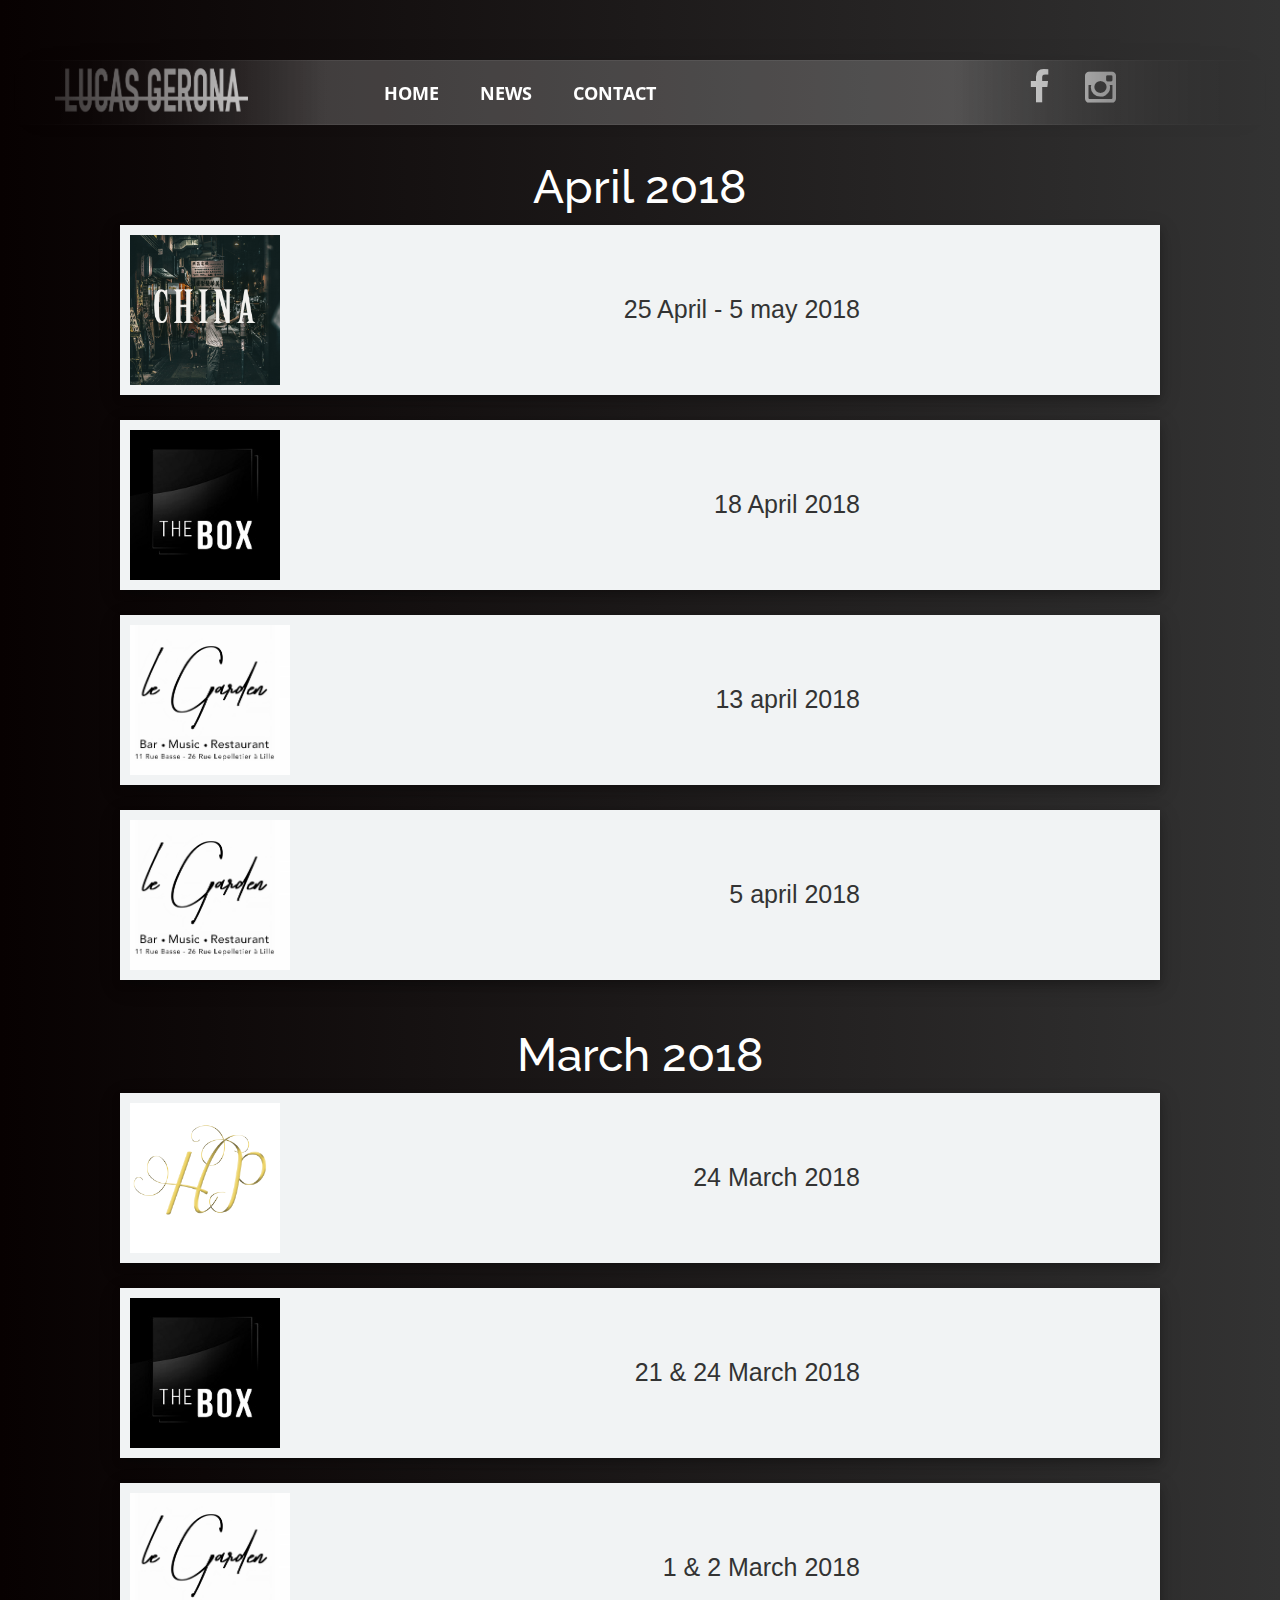
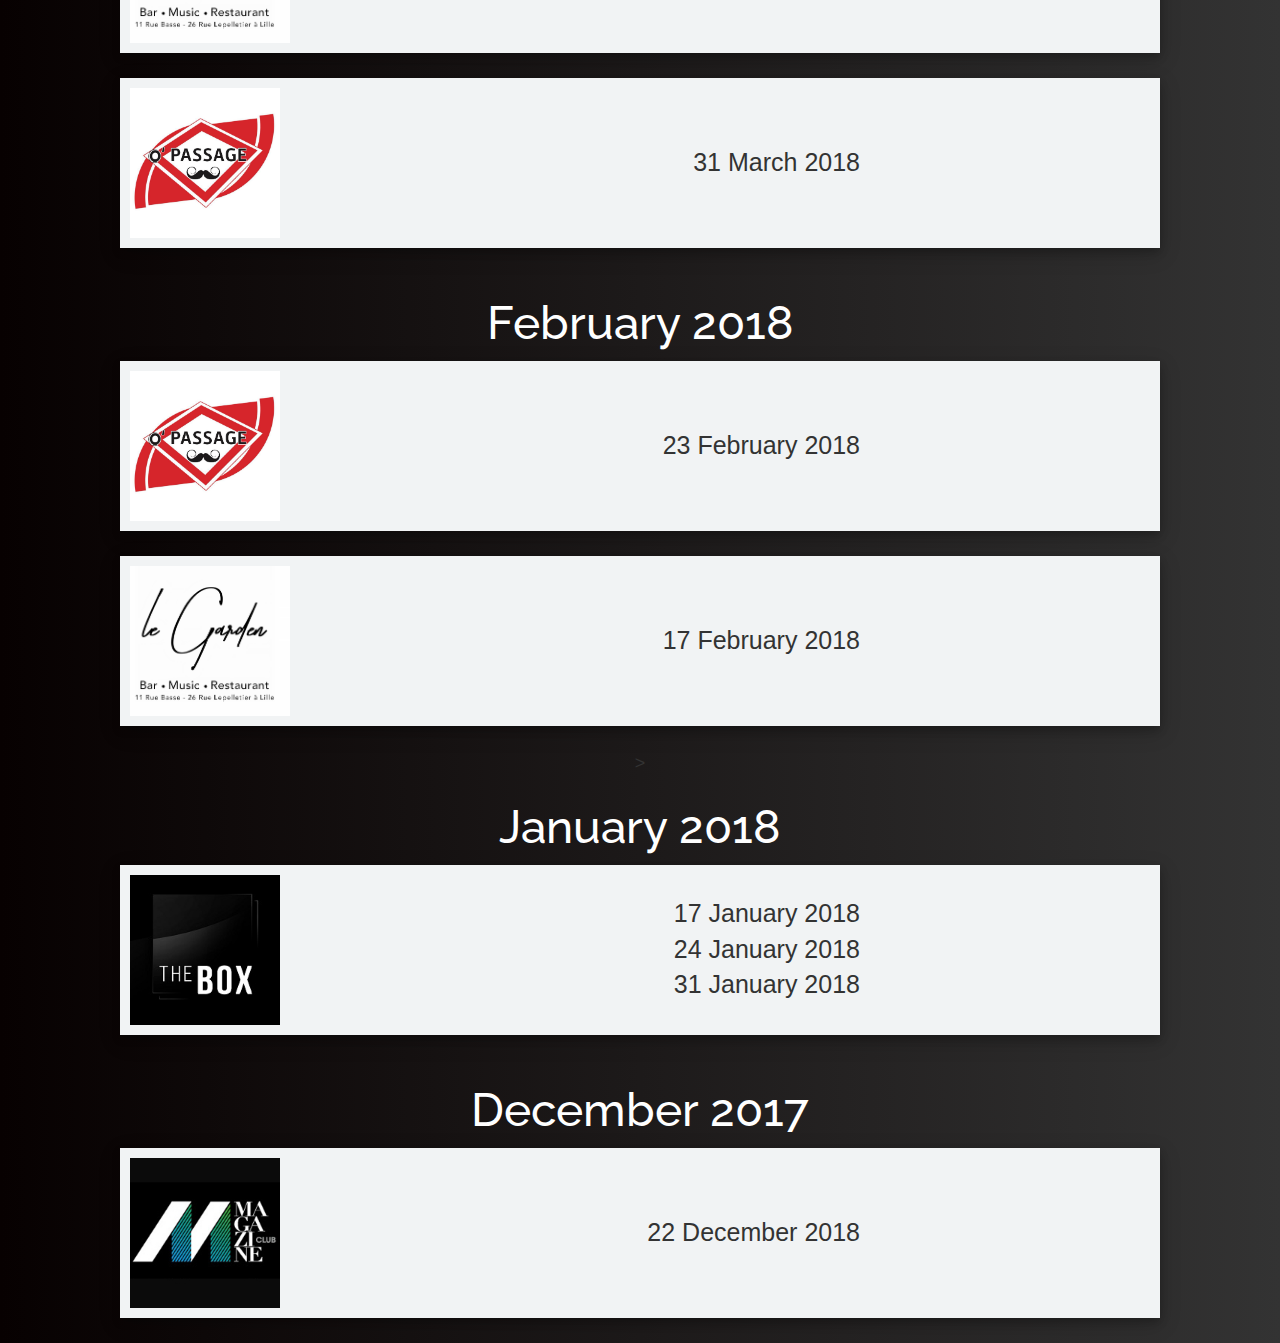
==== commit 8081fd73: "Automated commit at 2018-04-04 15:14:37 UTC by middleman-deploy 2.0.0-alpha" ====
--- a/actu.html
+++ b/actu.html
@@ -84,7 +84,7 @@
           <h1 style="color: white;">April 2018</h1>
           <div class="card-itmes">
             <div class="photo">
-              <h1>China</h1>
+              <img src="images/chine-75af420b.png" height="150" alt="Chine" />
             </div>
             <div class="content">
               <br>
@@ -238,9 +238,9 @@
               <br>
 
           <ul class="margin-right-card" style="text-align: left;">
-            <li style="list-style:none; "> Wednesday &ensp;&ensp;&ensp;17</li>
-            <li style="list-style:none;"> Wednesday &ensp;&ensp;&ensp;24</li>
-            <li style="list-style:none;"> Wednesday &ensp;&ensp;&ensp;31</li>
+            <li style="list-style:none; ">17 January 2018</li>
+            <li style="list-style:none;">24 January 2018</li>
+            <li style="list-style:none;">31 January 2018</li>
           </ul>
             </div>
 
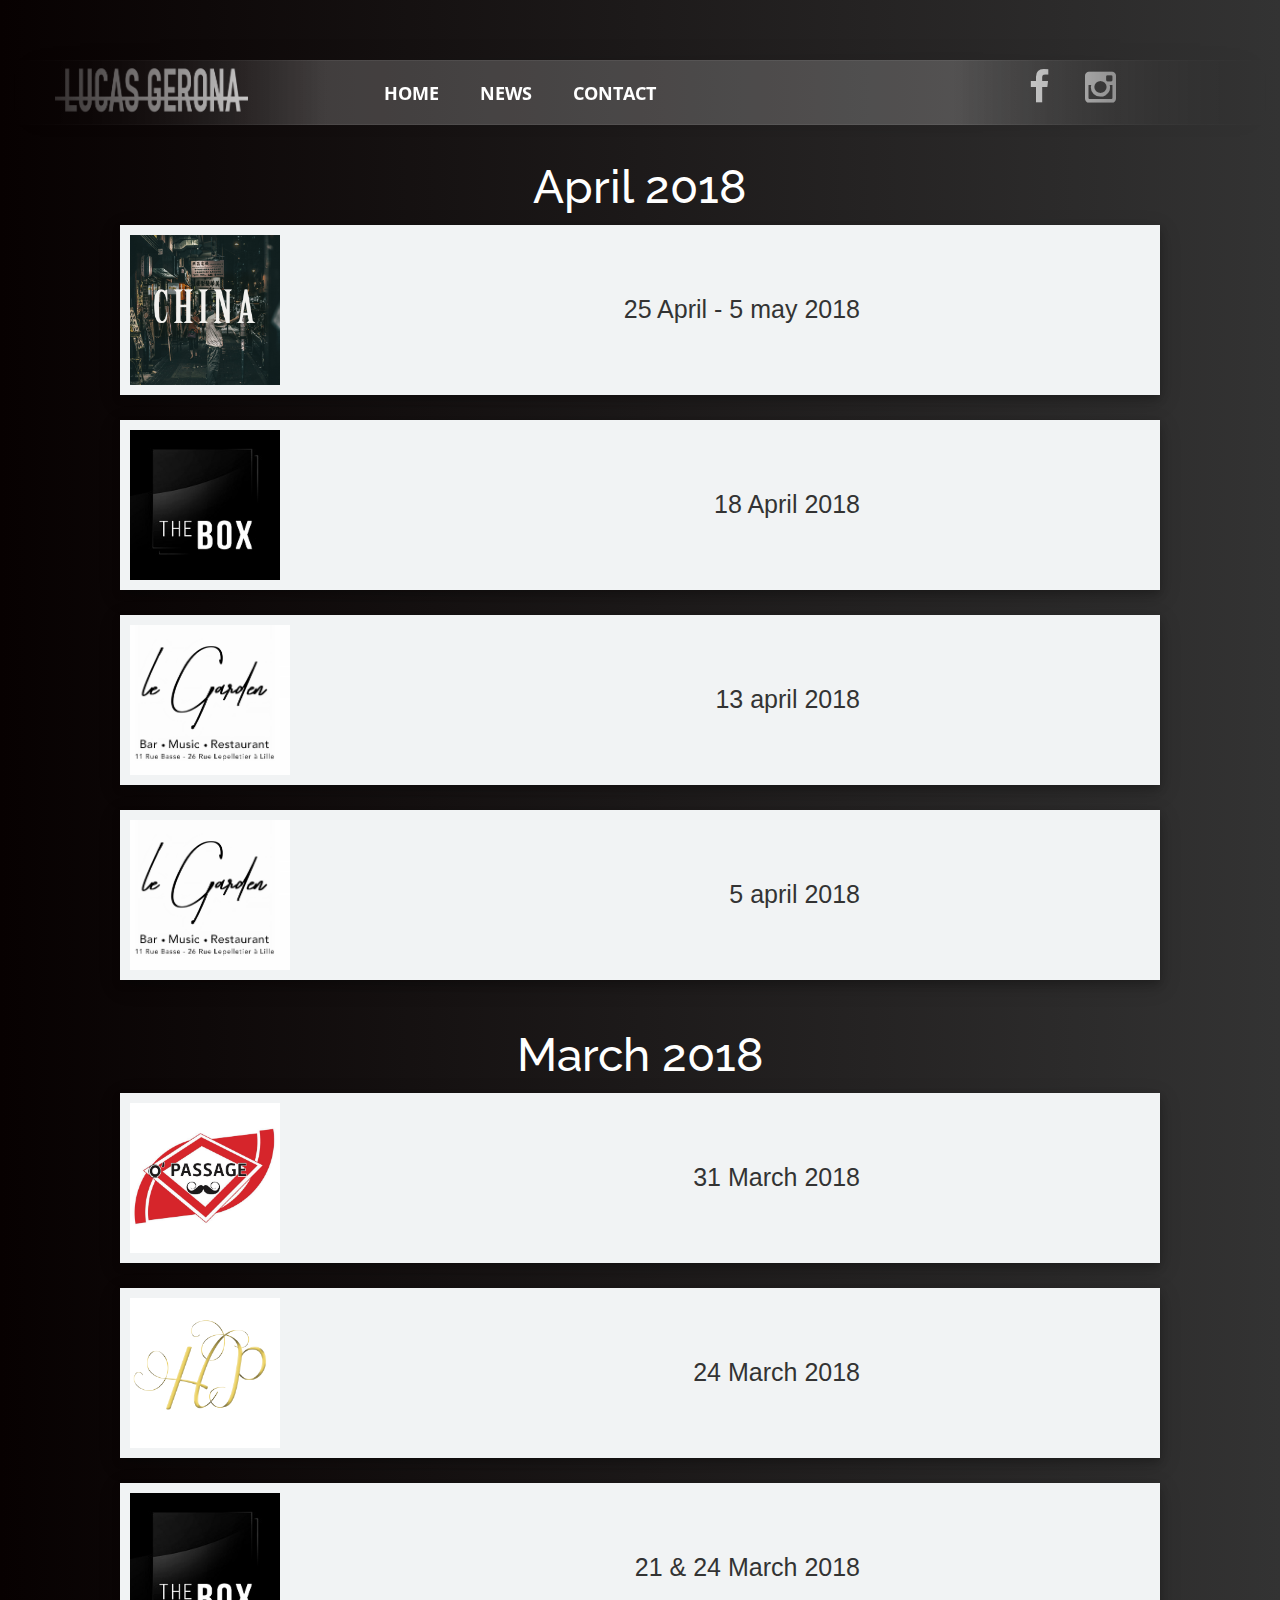
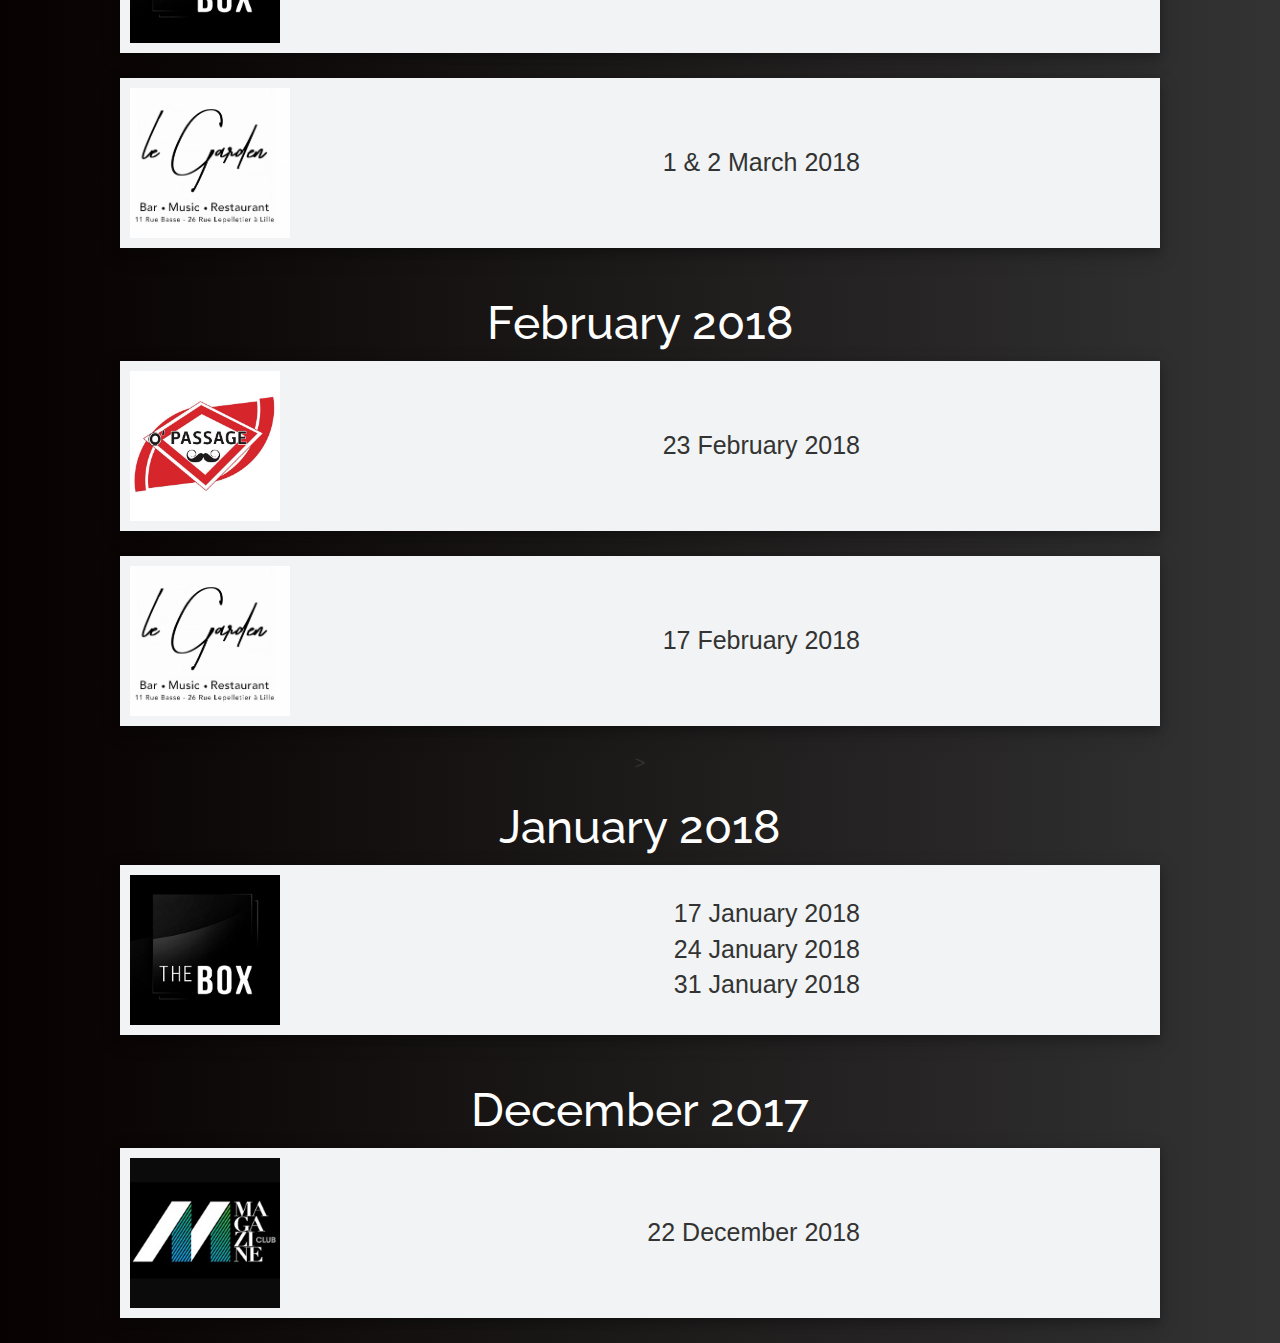
==== commit b4165646: "Automated commit at 2018-04-04 22:11:19 UTC by middleman-deploy 2.0.0-alpha" ====
--- a/actu.html
+++ b/actu.html
@@ -132,7 +132,17 @@
       <div class="col-xs-12">
         <div class="text-center">
           <h1 style="color: white;">March 2018</h1>
-
+          <div class="card-itmes">
+            <div class="photo">
+              <img src="images/opassage-7c3a24e4.jpg" height="150" alt="Opassage" />
+            </div>
+            <div class="content">
+              <br>
+              <p class="taille-dj margin-right-card">
+                31 March 2018 <br>
+              </p>
+            </div>
+          </div>
           <div class="card-itmes">
             <div class="photo">
               <img src="images/princess-50cf10a3.png" height="150" alt="Princess" />
@@ -168,17 +178,7 @@
               </p>
             </div>
           </div>
-          <div class="card-itmes">
-            <div class="photo">
-              <img src="images/opassage-7c3a24e4.jpg" height="150" alt="Opassage" />
-            </div>
-            <div class="content">
-              <br>
-              <p class="taille-dj margin-right-card">
-                31 March 2018 <br>
-              </p>
-            </div>
-          </div>
+
         </div>
       </div>
 
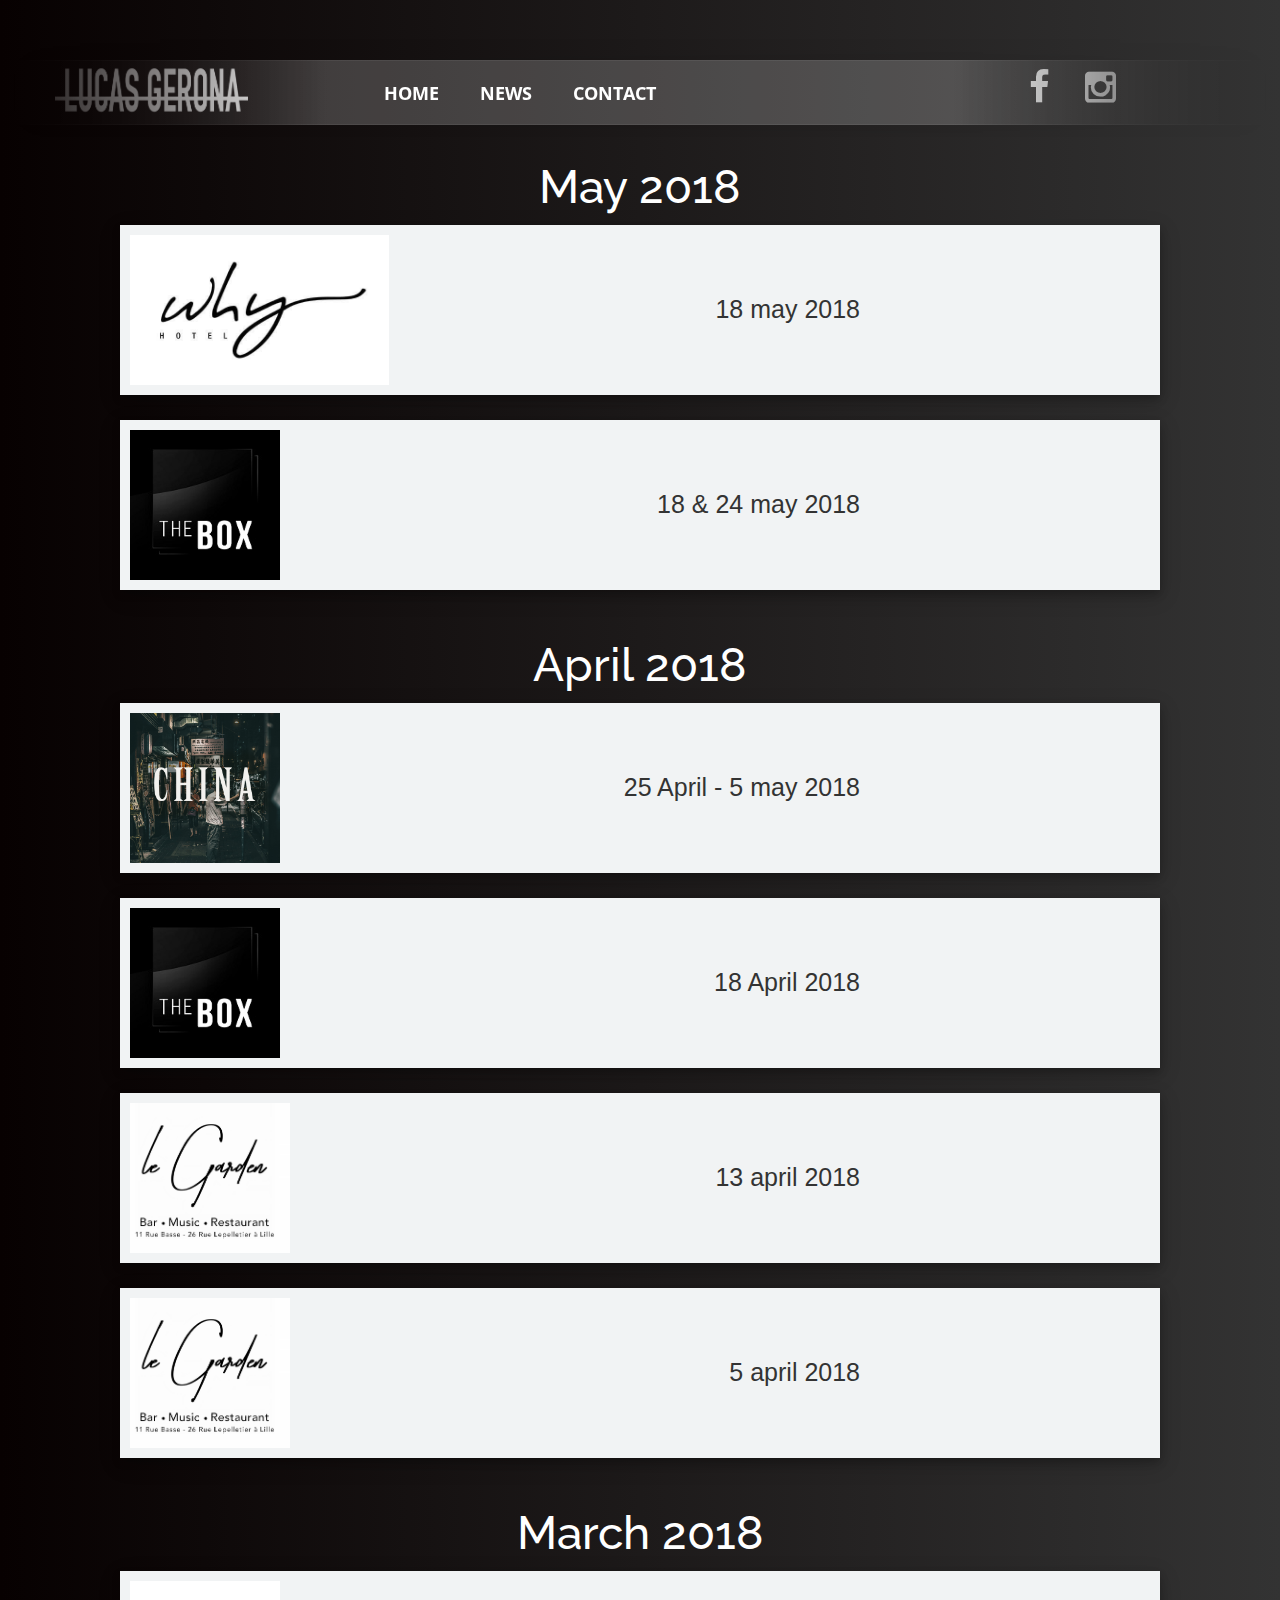
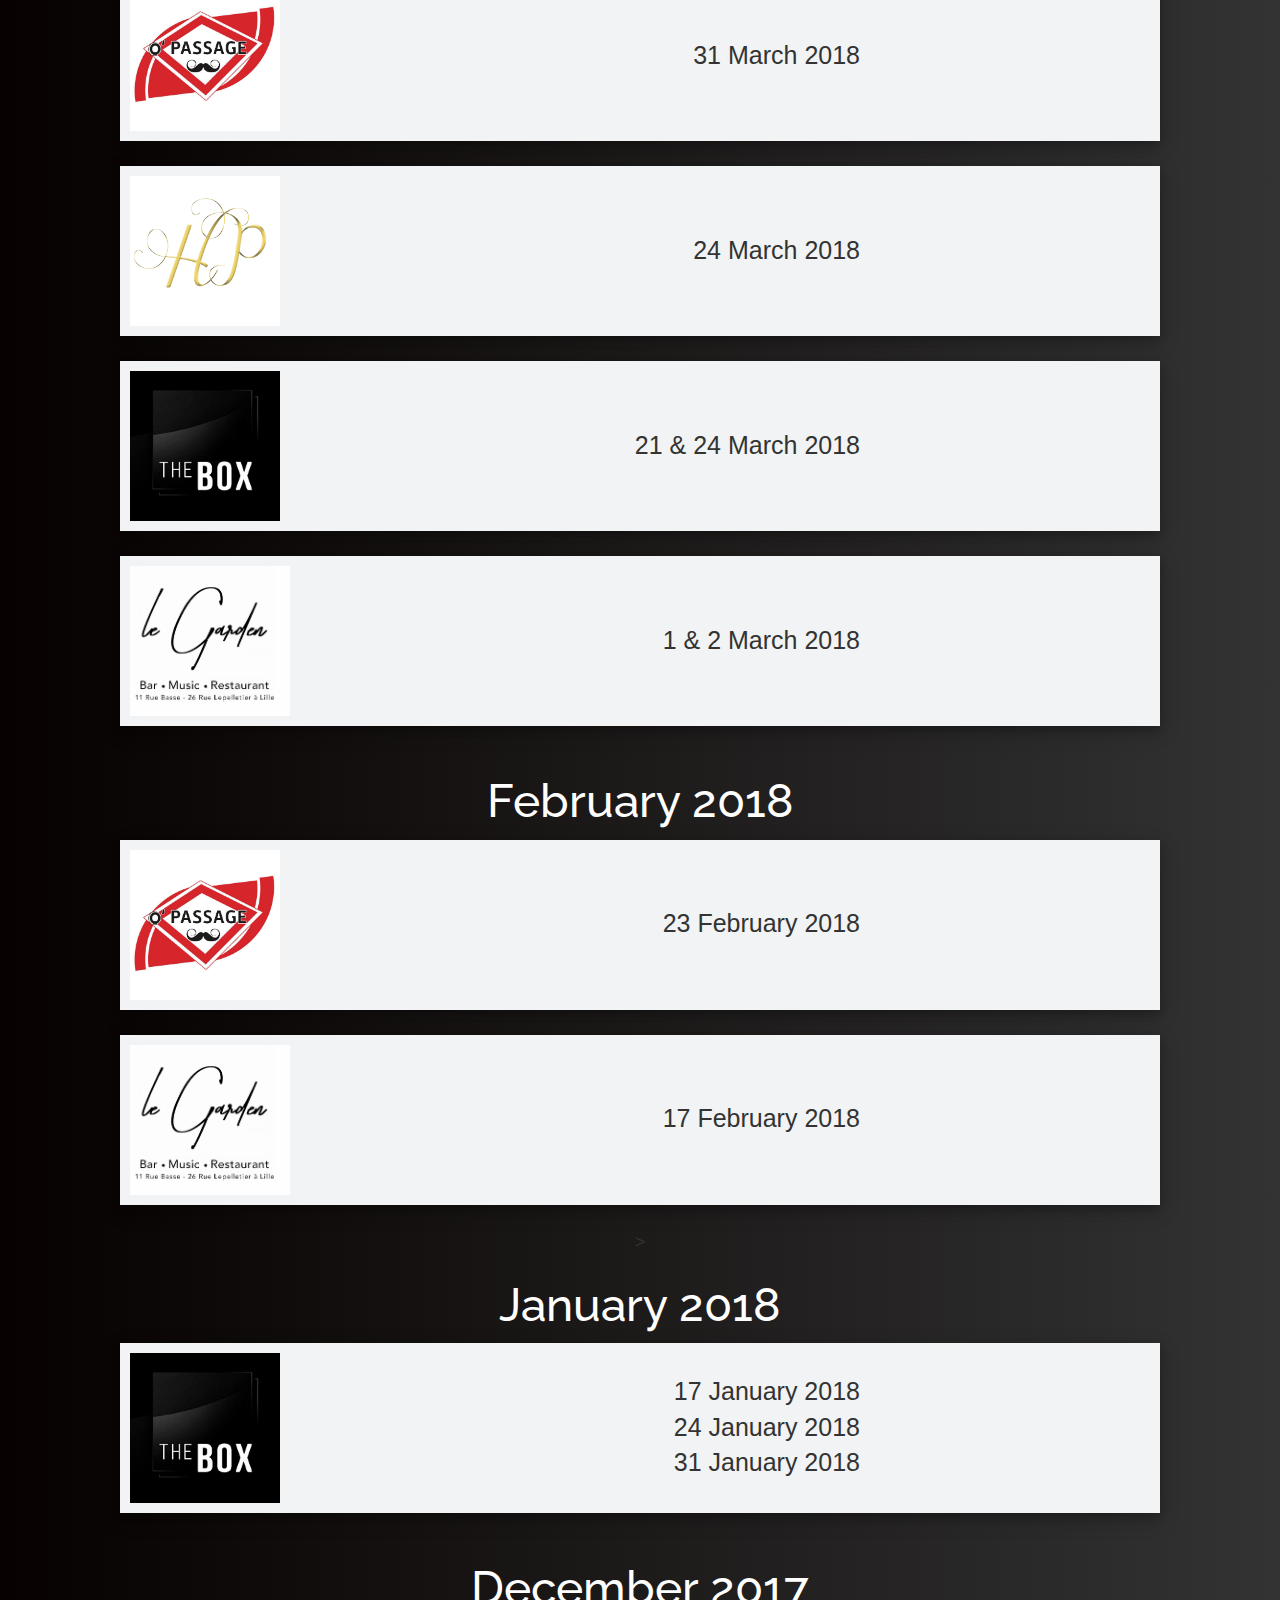
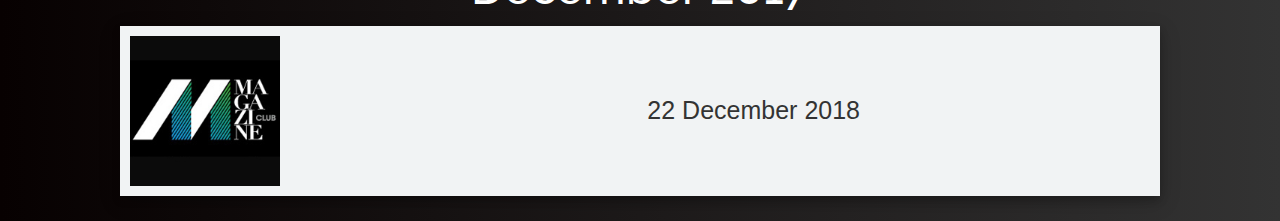
==== commit 5391cd50: "Automated commit at 2018-05-17 07:55:00 UTC by middleman-deploy 2.0.0-alpha" ====
--- a/actu.html
+++ b/actu.html
@@ -79,6 +79,37 @@
   <div class="container">
     <div class="row">
 
+
+      <div class="col-xs-12">
+        <div class="text-center">
+          <h1 style="color: white;">May 2018</h1>
+
+          <div class="card-itmes">
+            <div class="photo">
+              <img src="images/why-6970d3b9.jpg" height="150" alt="Why" />
+            </div>
+            <div class="content">
+              <br>
+              <p class="taille-dj margin-right-card">
+                18 may 2018 <br>
+              </p>
+            </div>
+          </div>
+
+          <div class="card-itmes">
+            <div class="photo">
+              <img src="images/box-d3280ce8.jpg" height="150" alt="Box" />
+            </div>
+            <div class="content">
+              <br>
+              <p class="taille-dj margin-right-card">
+                18 & 24 may 2018 <br>
+              </p>
+            </div>
+          </div>
+        </div>
+      </div>
+
       <div class="col-xs-12">
         <div class="text-center">
           <h1 style="color: white;">April 2018</h1>
